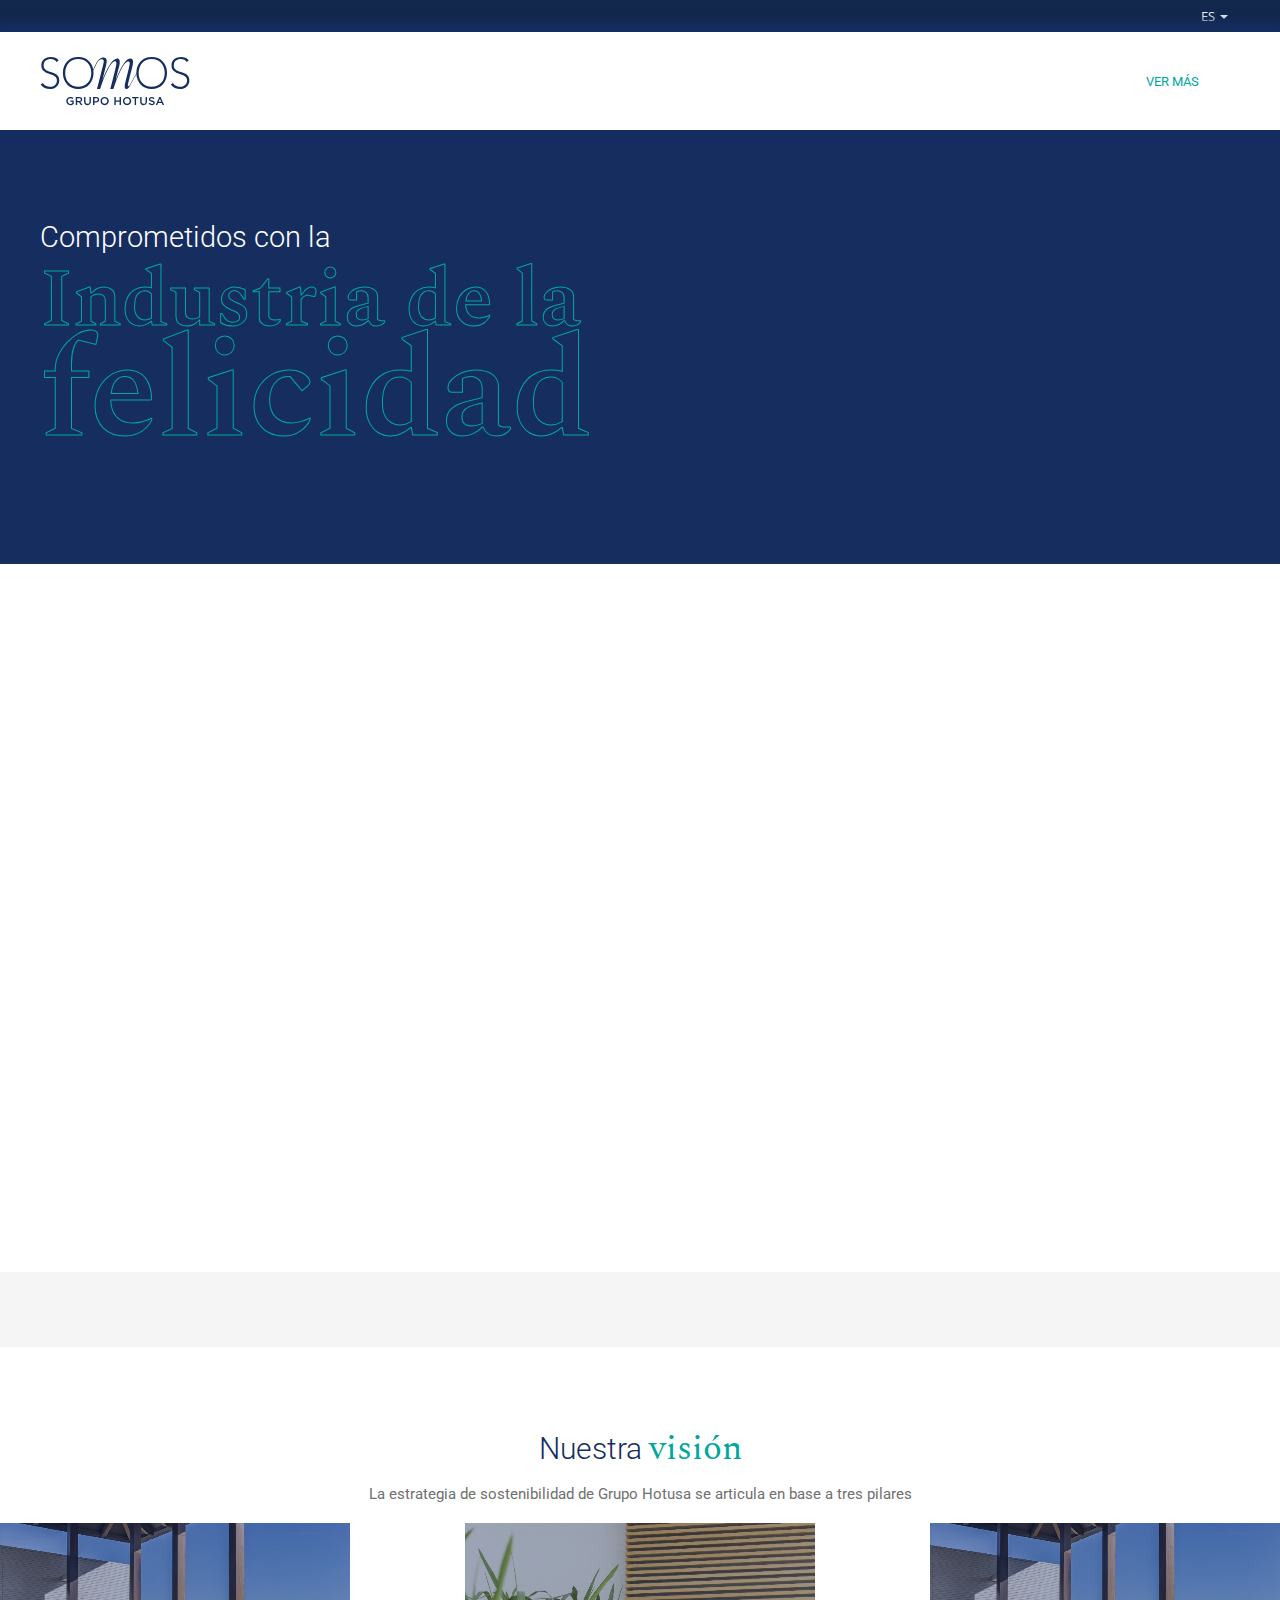
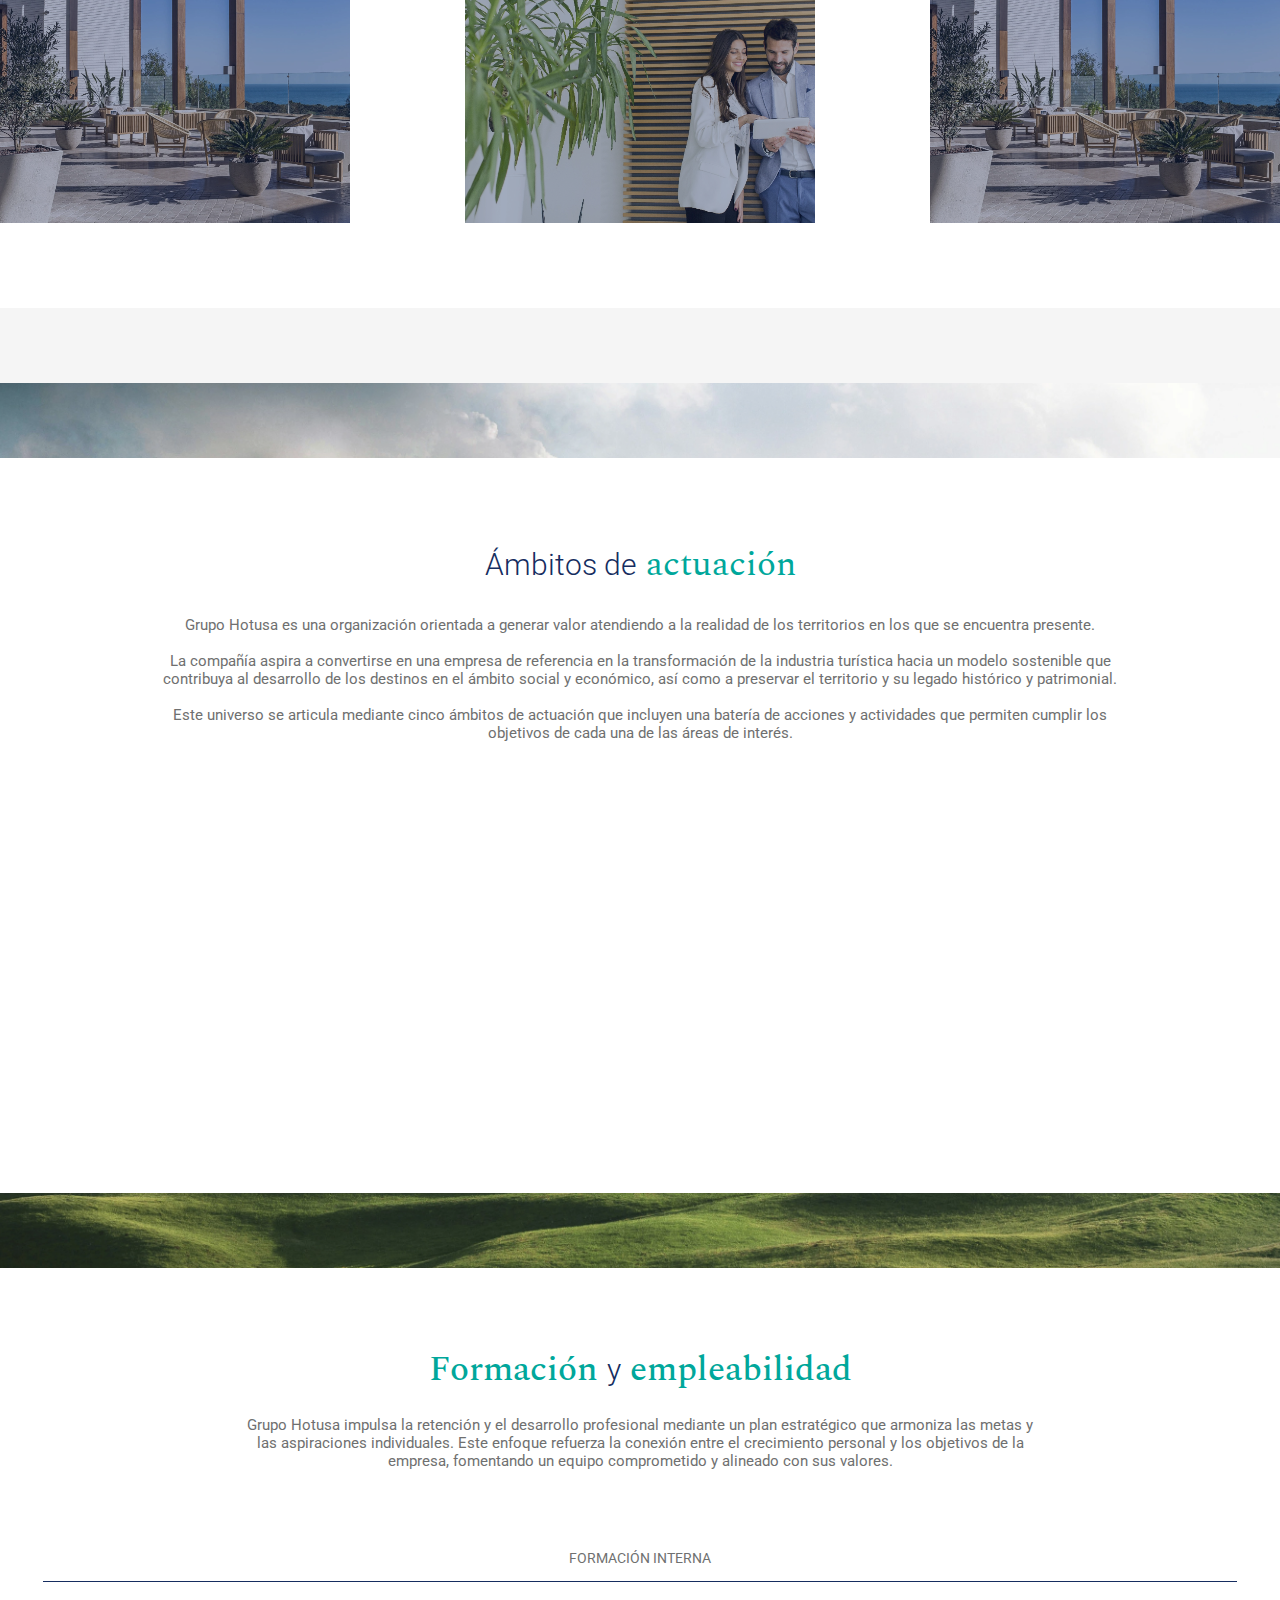
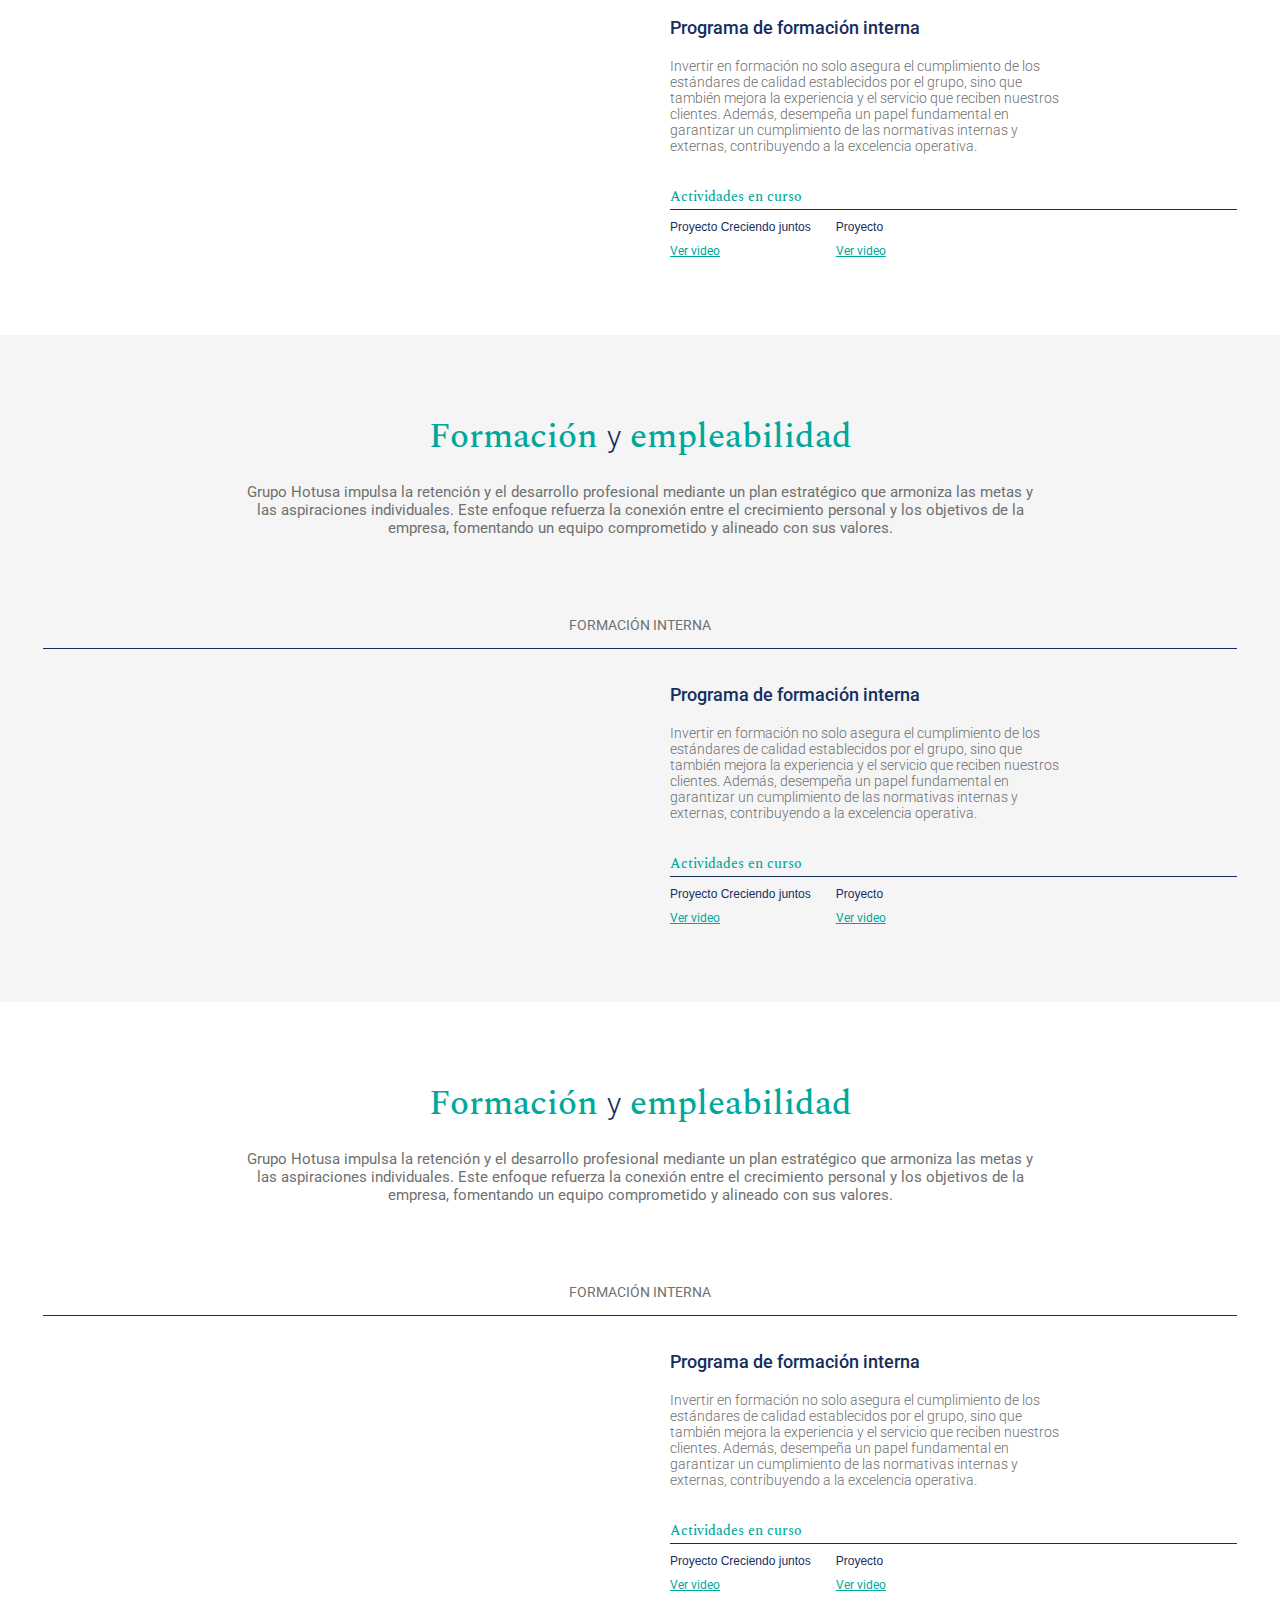
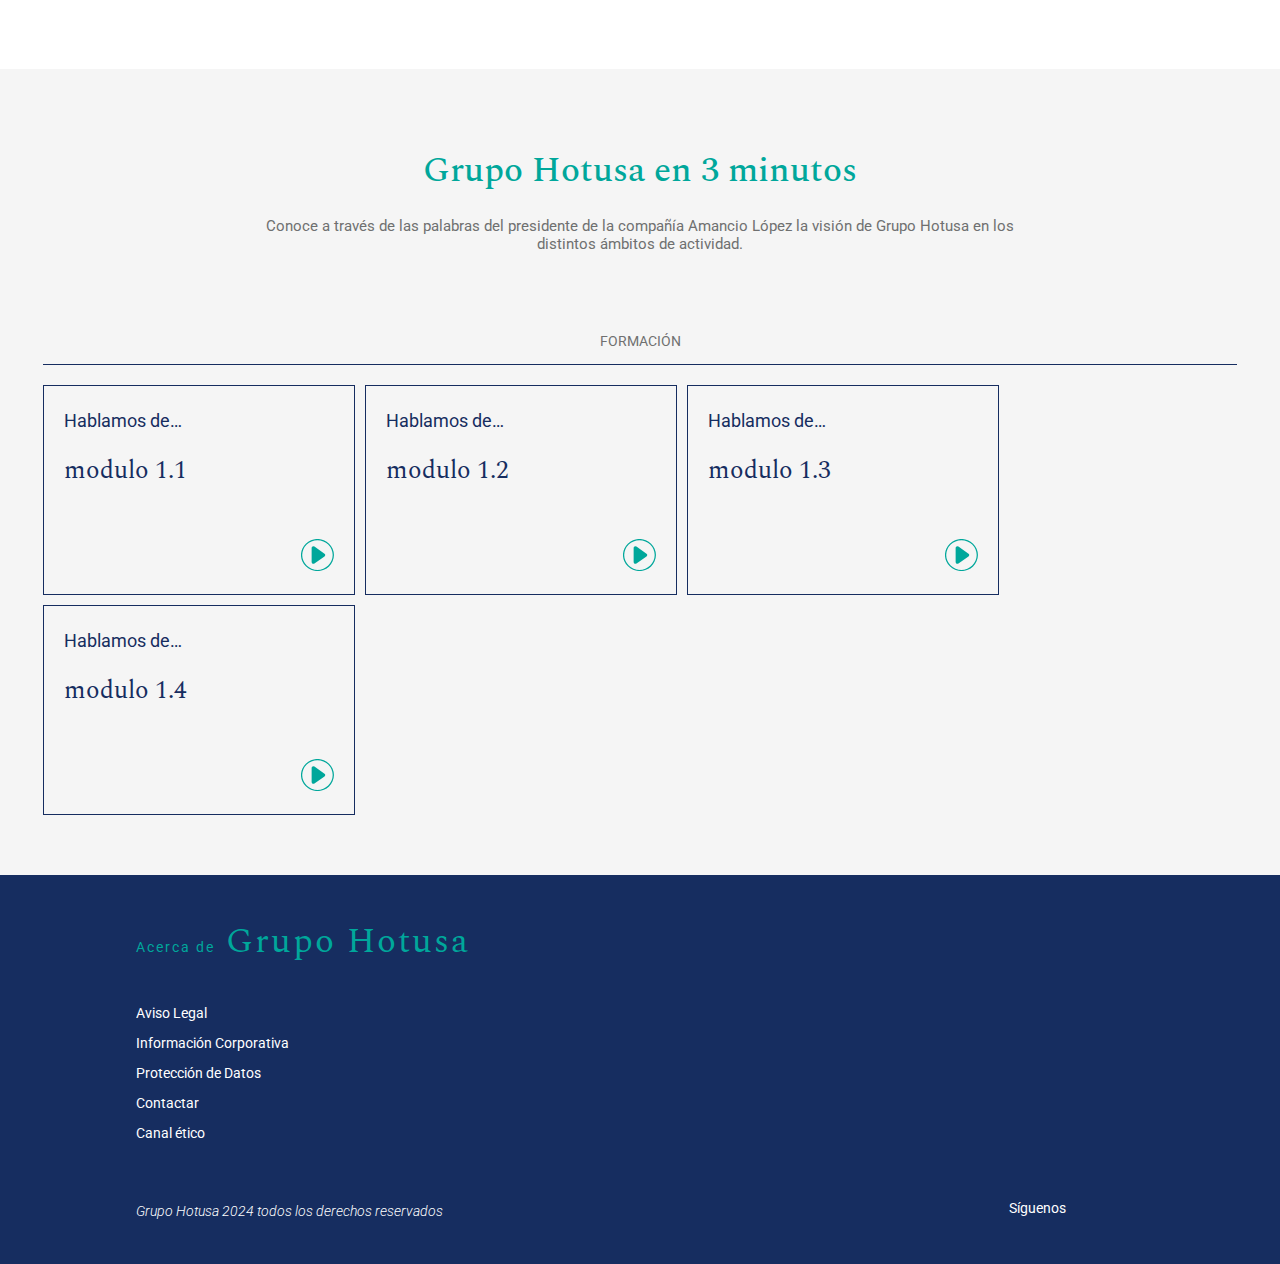
==== index.html @ 3291d301 "gestion enlaces" ====
<!DOCTYPE html>
<html lang="es" class="es">

<head>

  <meta charset="utf-8" />
  <meta name="description" content="Conoce un gran grupo internacional con más de 40 años de experiencia, integrado por un conjunto de compañías de diversos ámbitos del sector turístico. Una organización con más de 5.000 empleados, donde el esfuerzo, el trabajo, el servicio y la creatividad" />
  <meta name="robots" content="index, follow" />
  <meta name="google-site-verification" content="" />
  <meta name="viewport" content="width=device-width, initial-scale=1">
  <meta name="theme-color" content="#133832"/>
  <meta name="msapplication-TileColor" content="#ffffff">
  <meta name="msapplication-TileImage" content="/CLIENTES/www.somosgrupohotusa.com/images/favicons/ms-icon-144x144.png">
  

  <title>Home | Somos Grupo Hotusa</title>

  <meta property="og:url" content="https://www.somosgrupohotusa.com"/>
  <meta property="og:type" content="organization"/>
  <meta property="og:site_name" content="Grupo Hotusa"/>
  <meta property="og:title" content="Home | Somos Grupo Hotusa"/>
  <meta property="og:description" content="Conoce un gran grupo internacional con más de 40 años de experiencia, integrado por un conjunto de compañías de diversos ámbitos del sector turístico. Una organización con más de 5.000 empleados, donde el esfuerzo, el trabajo, el servicio y la creatividad"/>

  <link rel="apple-touch-icon" sizes="180x180" href="/CLIENTES/www.somosgrupohotusa.com/images/favicons/apple-touch-icon.png">
  <link rel="icon" type="image/png" sizes="32x32" href="/CLIENTES/www.somosgrupohotusa.com/images/favicons/favicon-32x32.png">
  <link rel="icon" type="image/png" sizes="16x16" href="/CLIENTES/www.somosgrupohotusa.com/images/favicons/favicon-16x16.png">
  <!-- <link rel="manifest" href="https://www.somosgrupohotusa.com/CLIENTES/www.somosgrupohotusa.com/images/favicons/site.webmanifest"> -->
  <link rel="mask-icon" href="/CLIENTES/www.somosgrupohotusa.com/images/favicons/safari-pinned-tab.svg" color="#5bbad5">
  <meta name="msapplication-TileColor" content="#da532c">
  <meta name="theme-color" content="#ffffff">
  
  <link rel="canonical" href="https://www.somosgrupohotusa.com" />
  <link rel="preconnect" href="https://fonts.googleapis.com">
  <link rel="preconnect" href="https://fonts.gstatic.com" crossorigin>
  <link href="https://fonts.googleapis.com/css2?family=DM+Serif+Display&family=Open+Sans:wght@300;400;500;700&family=Roboto:wght@300;400;500;700&family=Spectral:ital,wght@0,200;0,300;0,400;0,500;0,600;0,700;0,800;1,200;1,300;1,400;1,500;1,600;1,700;1,800&family=Roboto:ital,wght@0,100..900;1,100..900&display=swap" rel="stylesheet">
  <!-- CSS Critical -->
<link rel="stylesheet" href="css/critical.css">
  <!-- fin CSS Critical -->
  

  <link rel="preload" href="css/style.css" as="style" onload="this.onload=null;this.rel='stylesheet'">


  <link rel="preload" href="https://www.somosgrupohotusa.com/fonts/icons.css?_=20220120111300" as="style" onload="this.onload=null;this.rel='stylesheet'">
  <noscript><link rel="stylesheet" href="/fonts/icons.css?_=20220120111300"></noscript>

  <script src='https://www.somosgrupohotusa.com/js/libraries/common/14.9.5.min.js'></script>

  <script type="text/javascript">
    if(!!(navigator.userAgent.match(/Trident/) && !navigator.userAgent.match(/MSIE/))){
      var cssFilesArr = ["/CLIENTES/www.somosgrupohotusa.com/css/style.css", "/fonts/icons.css"];
      function loadcssfile(cssFilesArr){
        for(var x = 0; x < cssFilesArr.length; x++) {
          var fileref=document.createElement("link");
          fileref.setAttribute("rel", "stylesheet");
          fileref.setAttribute("type", "text/css");
          fileref.setAttribute("href", cssFilesArr[x]);
          document.getElementsByTagName("head")[0].appendChild(fileref);
        }
      };
      loadcssfile(cssFilesArr);
    }
  </script>

</head>
<body>
  
  <div style="display: none;">
    <div class="logo"></div>
    <div class="intro">Utilizamos cookies de primera parte y de terceros para finalidades analíticas sobre el uso de la web, personalizar el contenido en base a tus preferencias, y publicidad personalizada en base a un perfil a partir de la recopilación de tus hábitos de navegación. Para más información puedes leer nuestra política de cookies. Puedes aceptar todas las cookies mediante el botón “Aceptar” o puedes configurar o rechazar su uso pulsando en “Configurar”. <a href="/CookiesPolicy/cookies_policy_ES.pdf" target="_blank">Política de cookies</a></div>
    <div class="cookie-config">Configurar</div>
    <div class="cookie-rechazar">Rechazar todo</div>
    <div class="cookie-aceptar">Acepto</div>
    <div class="cookie-title-necesarias">Cookies técnicas esenciales</div>
    <div class="cookie-cont-necesarias">Son necesarias para gestionar la navegación dentro de la web o para mantener al usuario conectado. No se pueden desactivar porque afectaría al funcionamiento de la web.</div>
    <div class="cookie-title-person">Cookies de personalización</div>
    <div class="cookie-cont-person">Necesarias para recordar determinadas preferencias del usuario. </div>
    <div class="cookie-title-anali">Cookies analíticas</div>
    <div class="cookie-cont-anali">Nos ayudan a nosotros y a terceros a recopilar información sobre el uso de la web, a efectos de realizar un análisis estadístico para poder mejorar la estructura y los contenidos.</div>
    <div class="cookie-title-publi">Cookies publicitarias comportamentales</div>
    <div class="cookie-cont-publi">Ayudan a recopilar los hábitos de navegación del usuario para crear un perfil de sus intereses y para mostrarle anuncios adaptados a los mismos.</div>
    <div class="cookie-confirm-all">Aceptar todo</div>
    <div class="cookie-confirm-select">Confirmar selección</div>
   </div>
  <script>
      window.g_cookies_content = {
        logo: document.querySelector('.logo').innerHTML,
        intro: document.querySelector('.intro').innerHTML,
        cookie_config: document.querySelector('.cookie-config').innerHTML,
        cookie_rechazar: document.querySelector('.cookie-rechazar').innerHTML,
        cookie_aceptar: document.querySelector('.cookie-aceptar').innerHTML,
        cookie_title_necesarias: document.querySelector('.cookie-title-necesarias').innerHTML,
        cookie_cont_necesarias: document.querySelector('.cookie-cont-necesarias').innerHTML,
        cookie_title_person: document.querySelector('.cookie-title-person').innerHTML,
        cookie_cont_person: document.querySelector('.cookie-cont-person').innerHTML,
        cookie_title_anali: document.querySelector('.cookie-title-anali').innerHTML,
        cookie_cont_anali: document.querySelector('.cookie-cont-anali').innerHTML,
        cookie_title_publi: document.querySelector('.cookie-title-publi').innerHTML,
        cookie_cont_publi: document.querySelector('.cookie-cont-publi').innerHTML,
        cookie_confirm_all: document.querySelector('.cookie-confirm-all').innerHTML,
        cookie_confirm_select: document.querySelector('.cookie-confirm-select').innerHTML
      };
      function getCookie(name) {
        let cookieArr = document.cookie.split(";");
        for (let i = 0; i < cookieArr.length; i++) {
          let cookie = cookieArr[i].trim();
          if (cookie.startsWith(name + "=")) {
            return true;
          }
        }
        return false;
      }
    
      let usuarioCookie = getCookie("controlCookies");
    
      if (!usuarioCookie) {
        let link = document.createElement('link');
        link.rel = 'stylesheet';
        link.href = 'https://www.grupohotusa.com/ja/globalCookies/style.css';
        document.body.appendChild(link);
        let script = document.createElement('script');
        script.src = 'https://www.grupohotusa.com/ja/globalCookies/controlCookiesVanilla.js';
        document.body.appendChild(script);
      }
    </script>

<header>
  <div class="tpl-topHeader-gh">
    <div class="sta-topHeader-gh_max">
        <!-- TAG IDIOMAS --><label class="sta-idiomas">  <input type="checkbox" class="sta-inputFixed">  <span data-idi="ES" class="sta-idiomas_act">    <span class="sta-idioma_larg">ESPAÑOL</span>    <span class="sta-idioma_corto">ES</span>  </span><ul class="sta-idioma_lista"><li>      <a data-idi="EN" href="https://www.somosgrupohotusa.com/EN/">        <span class="sta-idioma_larg">ENGLISH</span>        <span class="sta-idioma_corto">EN</span>      </a>    </li>  </ul></label><!-- FIN TAG IDIOMAS -->
    </div>
</div>
  <div class="tpl-header-gh">
  <input type="checkbox" id="sta-header-gh_nav" class="sta-inputFixed" aria-label="open nav">
  <div class="sta-header-gh_abs">
    <div class="sta-header-gh_max">

      <div class="sta-header-gh_table">
        <div class="sta-header-gh_cell sta-header-gh_logo">
          <a href="https://www.somosgrupohotusa.com">
            <svg id="Capa_1" data-name="Capa 1" xmlns="http://www.w3.org/2000/svg" viewBox="0 0 461.86 157.4">  <defs>    <style>      .cls-1 {        fill: #162D60;        stroke-width: 0px;      }    </style>  </defs>  <g>    <path class="cls-1" d="M297.76,53.44l-20.62,36.49c-.35.51-.7,1.01-1.05,1.5-.68.95-1.47,1.83-2.39,2.64-.93.82-2.52,1.2-2.99-.37-.22-.75-.28-1.55-.18-2.42.25-2.08.62-4.13,1.11-6.13,3.75-15.23,7.6-30.39,11.53-45.46.54-2.08,1.05-4.19,1.53-6.34,1.16-5.23,1.89-9.78,1.75-14.43-.17-5.47-3.07-9.95-8.99-9.12-7.45,1.05-13.76,7.71-18.1,13.55-4.05,5.45-7.97,11.84-11.75,19.17-5.33,10.32-10.03,21.13-14.1,32.13-.01.03-.04.04-.07.03h0s-.05-.04-.04-.07c2.75-11.28,5.14-20.85,7.18-28.68,1.46-5.62,2.68-10.51,3.67-14.68.91-3.87,1.34-7.91,1.29-12.13-.02-1.38-.2-2.67-.55-3.86-1.29-4.42-4.97-6.17-9.2-5.33-4.63.92-8.88,3.99-12.28,7.51-3.56,3.67-6.94,8.09-10.14,13.26-2.54,4.09-4.74,7.93-6.6,11.51-5.41,10.43-10.19,21.28-14.32,32.55,0,.02-.02.03-.05.02-.02,0-.03-.02-.03-.04,3.38-13.6,6.9-27.67,10.59-42.22.97-3.82,1.69-7.31,2.16-10.45.38-2.54.44-5.06.18-7.56-.25-2.37-1.6-4.83-3.59-6.4-2.56-2.04-7.53-2.16-11.49-.89,0,0,0,0,0,0,0,0-8.44,2.13-14.13,11.61,0,0,0,0,0,0-1.71,2.82-10.97,21.51-12.42,25.29l-.44,3.1c.94-1.73,11.27-22.15,12.02-23.49.98-1.74,2.29-4,3.42-5.57,0,0,4.46-6.68,11.44-6.72,1.72,0-.2,0,0,0,6.21-.31,6.27,4.93,6.24,6.79-.02,1.48-.62,4.28-.92,5.79-.51,2.52-1.14,5.24-1.89,8.16-5.7,22.23-11.71,46.02-18.04,71.38,0,0,0,.01,0,.02,0,.05.04.09.09.09h9.17c.16,0,.27-.08.32-.24,3.99-12.65,8.23-24.64,12.73-35.98,4.14-10.43,8.77-20.28,13.87-29.55,1.6-2.91,3.36-5.74,5.28-8.51,2.38-3.43,4.84-6.16,7.38-8.18,1.98-1.58,4.25-2.93,6.76-2.98,4.64-.1,4.38,6.47,3.83,9.58-1.15,6.39-2.54,12.78-4.15,19.16-4.76,18.76-9.56,37.61-14.41,56.56,0,0,0,.02,0,.03,0,.07.06.13.12.12h9.25c.07,0,.12-.04.15-.11,6.4-19.81,13.34-39.46,22.71-57.98,2.84-5.61,5.75-10.72,8.74-15.34,2.78-4.29,6.33-8.43,10.7-10.8,1.59-.86,3.17-1.25,4.74-1.16,2.45.14,3.35,2.95,3.43,5.14.05,1.55-.07,3.11-.34,4.7-1,5.73-2.39,12.11-4.16,19.15-2.84,11.31-5.8,23.02-8.87,35.11-1.36,5.37-2.68,11.66-1.62,17.17.3,1.55,1.05,2.68,2.26,3.38,5.58,3.24,10.95-4.52,13.22-8.67.34-.62.68-1.26,1.02-1.89,0,0,0,0,.01-.03.25-.46.49-.92.73-1.39.91-1.71,18.24-32.44,19.85-35.16l-.53-2.33Z"></path>    <path class="cls-1" d="M47.16,56.05c-3.47-1.84-7.3-3.34-11.39-4.45-4.16-1.12-8.08-2.45-11.65-3.94-3.64-1.52-6.71-3.63-9.14-6.26-2.5-2.7-3.76-6.59-3.76-11.55,0-3.18.6-5.98,1.8-8.33,1.19-2.35,2.79-4.32,4.75-5.87,1.95-1.54,4.27-2.72,6.89-3.51,2.61-.78,5.38-1.18,8.23-1.18,4.13,0,7.77.82,10.81,2.45,2.82,1.51,5.34,3.75,7.49,6.67l6.18-4.56c-2.95-3.83-6.44-6.62-10.4-8.31-4.22-1.79-8.86-2.7-13.81-2.7-3.84,0-7.56.55-11.06,1.65-3.48,1.09-6.6,2.72-9.26,4.85-2.65,2.12-4.79,4.79-6.34,7.95-1.55,3.15-2.34,6.81-2.34,10.89,0,4.36.66,8.05,1.96,10.98,1.3,2.94,3.07,5.4,5.25,7.34,2.21,1.96,4.72,3.57,7.47,4.79,2.79,1.24,5.73,2.36,8.72,3.34,3.07,1.01,6.03,2.01,8.81,2.97,2.89,1.01,5.52,2.23,7.83,3.65,2.37,1.46,4.29,3.33,5.71,5.58,1.43,2.28,2.16,5.2,2.16,8.67,0,2.99-.58,5.72-1.72,8.11-1.14,2.39-2.71,4.45-4.67,6.13-1.95,1.68-4.27,3-6.88,3.92-2.61.92-5.44,1.39-8.4,1.39-4.75,0-9.05-1.03-12.78-3.06-3.52-1.91-6.46-4.8-8.74-8.6l-6.88,4.71c3.48,4.71,7.65,8.12,12.43,10.16,5.04,2.15,10.64,3.24,16.63,3.24,3.66,0,7.24-.58,10.65-1.71,3.39-1.13,6.41-2.82,8.99-5.04,2.57-2.21,4.65-4.95,6.16-8.16,1.52-3.2,2.28-6.93,2.28-11.1,0-5.73-1.14-10.26-3.4-13.47-2.28-3.25-5.16-5.82-8.58-7.64"></path>    <path class="cls-1" d="M155.03,70.71c-1.87,5.2-4.57,9.78-8.04,13.62-3.47,3.84-7.74,6.9-12.67,9.09-4.93,2.19-10.54,3.3-16.66,3.3-6.12,0-11.73-1.11-16.66-3.3-4.94-2.19-9.2-5.25-12.67-9.09-3.47-3.84-6.18-8.42-8.04-13.62-1.86-5.19-2.81-10.86-2.81-16.86,0-6,.94-11.67,2.81-16.86,1.87-5.2,4.57-9.78,8.04-13.62,3.47-3.84,7.74-6.9,12.67-9.09,4.94-2.19,10.54-3.3,16.66-3.3,6.12,0,11.72,1.11,16.66,3.3,4.94,2.19,9.2,5.25,12.67,9.09,3.47,3.84,6.17,8.42,8.04,13.62,1.86,5.19,2.81,10.86,2.81,16.86s-.94,11.67-2.81,16.86M151.74,18.49c-4.1-4.35-9.12-7.8-14.9-10.26-5.79-2.46-12.24-3.71-19.19-3.71-6.95,0-13.41,1.25-19.19,3.71-5.78,2.46-10.79,5.91-14.9,10.26-4.11,4.35-7.36,9.59-9.68,15.57-2.31,5.99-3.49,12.64-3.49,19.78,0,7.14,1.17,13.82,3.49,19.85,2.31,6.03,5.57,11.29,9.68,15.63,4.1,4.35,9.12,7.78,14.89,10.19,5.79,2.42,12.25,3.65,19.2,3.65,6.95,0,13.41-1.23,19.2-3.65,5.78-2.42,10.79-5.85,14.89-10.19,4.11-4.35,7.36-9.61,9.68-15.63,2.32-6.03,3.49-12.71,3.49-19.85,0-7.14-1.17-13.8-3.49-19.78-2.31-5.98-5.57-11.22-9.68-15.57"></path>    <path class="cls-1" d="M381.24,70.71c-1.87,5.2-4.57,9.78-8.04,13.62-3.47,3.84-7.74,6.9-12.67,9.09-4.93,2.19-10.54,3.3-16.66,3.3s-11.73-1.11-16.66-3.3c-4.94-2.19-9.2-5.25-12.67-9.09-3.47-3.84-6.18-8.42-8.04-13.62-1.86-5.19-2.81-10.86-2.81-16.86s.94-11.67,2.81-16.86c1.87-5.2,4.57-9.78,8.04-13.62,3.47-3.84,7.74-6.9,12.68-9.09,4.94-2.19,10.54-3.3,16.66-3.3,6.12,0,11.73,1.11,16.66,3.3,4.94,2.19,9.2,5.25,12.67,9.09,3.47,3.84,6.18,8.42,8.04,13.62,1.86,5.19,2.81,10.86,2.81,16.86,0,6-.94,11.67-2.81,16.86M377.95,18.49c-4.1-4.35-9.12-7.8-14.9-10.26-5.78-2.46-12.24-3.71-19.19-3.71-6.95,0-13.4,1.25-19.19,3.71-5.78,2.46-10.79,5.91-14.9,10.26-4.11,4.35-7.36,9.59-9.68,15.57-2.32,5.99-3.49,12.64-3.49,19.78,0,7.14,1.17,13.82,3.49,19.85,2.31,6.03,5.57,11.29,9.68,15.63,4.1,4.35,9.12,7.78,14.89,10.19,5.79,2.42,12.25,3.65,19.2,3.65s13.41-1.23,19.2-3.65c5.78-2.42,10.79-5.85,14.89-10.19,4.11-4.35,7.36-9.61,9.68-15.63,2.32-6.03,3.49-12.71,3.49-19.85,0-7.14-1.17-13.8-3.49-19.78-2.31-5.98-5.57-11.22-9.68-15.57"></path>    <path class="cls-1" d="M456.47,63.69c-2.28-3.25-5.16-5.82-8.58-7.64-3.47-1.84-7.3-3.34-11.39-4.45-4.16-1.12-8.08-2.45-11.65-3.94-3.63-1.52-6.71-3.63-9.14-6.26-2.5-2.7-3.76-6.59-3.76-11.55,0-3.18.61-5.98,1.8-8.33,1.19-2.34,2.78-4.32,4.75-5.87,1.95-1.54,4.27-2.72,6.89-3.5,2.61-.78,5.38-1.18,8.23-1.18,4.13,0,7.77.83,10.81,2.45,2.82,1.51,5.34,3.75,7.49,6.67l6.18-4.56c-2.95-3.83-6.44-6.62-10.4-8.31-4.22-1.79-8.86-2.7-13.81-2.7-3.84,0-7.56.56-11.06,1.65-3.48,1.09-6.6,2.72-9.26,4.85-2.65,2.12-4.79,4.79-6.34,7.95-1.55,3.15-2.34,6.81-2.34,10.89,0,4.36.66,8.05,1.96,10.98,1.3,2.94,3.07,5.4,5.24,7.34,2.21,1.96,4.72,3.57,7.47,4.79,2.79,1.24,5.73,2.36,8.72,3.34,3.07,1.01,6.03,2.01,8.81,2.97,2.89,1.01,5.52,2.23,7.83,3.64,2.37,1.45,4.29,3.33,5.71,5.58,1.43,2.28,2.16,5.2,2.16,8.66,0,2.99-.58,5.72-1.72,8.11-1.14,2.39-2.71,4.45-4.67,6.13-1.95,1.68-4.27,3-6.88,3.92-2.61.92-5.43,1.39-8.4,1.39-4.75,0-9.05-1.03-12.78-3.06-3.52-1.91-6.46-4.8-8.74-8.6l-6.88,4.71c3.48,4.71,7.65,8.13,12.43,10.16,5.04,2.15,10.64,3.24,16.63,3.24,3.66,0,7.24-.58,10.65-1.71,3.39-1.13,6.41-2.82,8.99-5.04,2.57-2.21,4.64-4.95,6.16-8.15,1.51-3.2,2.28-6.93,2.28-11.1,0-5.73-1.14-10.26-3.39-13.47"></path>  </g>  <g>    <path class="cls-1" d="M80.85,140.52v-.07c0-6.86,5.25-12.67,12.64-12.67,4.27,0,6.9,1.19,9.42,3.33l-2.73,3.26c-1.89-1.61-3.75-2.62-6.86-2.62-4.52,0-7.95,3.96-7.95,8.65v.07c0,5.04,3.33,8.75,8.33,8.75,2.31,0,4.41-.74,5.92-1.86v-4.59h-6.27v-3.75h10.43v10.29c-2.42,2.07-5.88,3.82-10.22,3.82-7.67,0-12.71-5.46-12.71-12.6Z"></path>    <path class="cls-1" d="M110.08,128.2h10.92c3.08,0,5.5.91,7.07,2.45,1.3,1.33,2.03,3.15,2.03,5.29v.07c0,4.03-2.42,6.44-5.81,7.42l6.62,9.28h-5.11l-6.02-8.54h-5.39v8.54h-4.31v-24.5ZM120.68,140.35c3.08,0,5.04-1.61,5.04-4.1v-.07c0-2.63-1.89-4.06-5.08-4.06h-6.27v8.23h6.3Z"></path>    <path class="cls-1" d="M135.7,142.31v-14.11h4.31v13.93c0,4.55,2.35,6.97,6.2,6.97s6.16-2.28,6.16-6.79v-14.11h4.31v13.9c0,7.32-4.13,10.99-10.54,10.99s-10.43-3.67-10.43-10.78Z"></path>    <path class="cls-1" d="M163.28,128.2h9.66c5.74,0,9.31,3.26,9.31,8.19v.07c0,5.5-4.41,8.37-9.8,8.37h-4.87v7.88h-4.31v-24.5ZM172.59,140.94c3.26,0,5.29-1.82,5.29-4.38v-.07c0-2.87-2.07-4.38-5.29-4.38h-5.01v8.82h5.01Z"></path>    <path class="cls-1" d="M186.27,140.52v-.07c0-6.9,5.32-12.67,12.85-12.67s12.78,5.71,12.78,12.6v.07c0,6.9-5.32,12.67-12.85,12.67s-12.78-5.71-12.78-12.6ZM207.38,140.52v-.07c0-4.76-3.47-8.72-8.33-8.72s-8.26,3.88-8.26,8.65v.07c0,4.76,3.47,8.68,8.33,8.68s8.26-3.85,8.26-8.61Z"></path>    <path class="cls-1" d="M229.01,128.2h4.31v10.19h11.69v-10.19h4.3v24.5h-4.3v-10.33h-11.69v10.33h-4.31v-24.5Z"></path>    <path class="cls-1" d="M255.22,140.52v-.07c0-6.9,5.32-12.67,12.85-12.67s12.78,5.71,12.78,12.6v.07c0,6.9-5.32,12.67-12.85,12.67s-12.78-5.71-12.78-12.6ZM276.33,140.52v-.07c0-4.76-3.47-8.72-8.33-8.72s-8.26,3.88-8.26,8.65v.07c0,4.76,3.46,8.68,8.33,8.68s8.26-3.85,8.26-8.61Z"></path>    <path class="cls-1" d="M291.45,132.19h-7.77v-3.99h19.88v3.99h-7.77v20.51h-4.34v-20.51Z"></path>    <path class="cls-1" d="M308.42,142.31v-14.11h4.3v13.93c0,4.55,2.35,6.97,6.2,6.97s6.16-2.28,6.16-6.79v-14.11h4.31v13.9c0,7.32-4.13,10.99-10.54,10.99s-10.43-3.67-10.43-10.78Z"></path>    <path class="cls-1" d="M334.35,149.13l2.59-3.08c2.34,2.03,4.73,3.18,7.74,3.18,2.66,0,4.34-1.26,4.34-3.08v-.07c0-1.75-.98-2.7-5.53-3.75-5.22-1.26-8.16-2.8-8.16-7.32v-.07c0-4.2,3.5-7.11,8.37-7.11,3.57,0,6.41,1.08,8.89,3.08l-2.31,3.26c-2.21-1.65-4.41-2.52-6.65-2.52-2.52,0-3.99,1.29-3.99,2.91v.07c0,1.89,1.12,2.73,5.85,3.85,5.18,1.26,7.84,3.12,7.84,7.18v.07c0,4.59-3.61,7.32-8.75,7.32-3.75,0-7.28-1.29-10.22-3.92Z"></path>    <path class="cls-1" d="M367.26,128.03h3.99l10.78,24.68h-4.55l-2.49-5.92h-11.59l-2.52,5.92h-4.41l10.78-24.68ZM373.42,142.97l-4.24-9.8-4.2,9.8h8.44Z"></path>  </g></svg>
          </a>
        </div>
        <div class="sta-header-gh_nav sta-header-gh_cell">
          <ul class="sta-header-gh_contNav"></ul>
        </div>

        <div class="sta-header-gh_cell sta-header-gh_ver">
          <label for="sta-header-gh_nav" class="sta-header-gh_hambur">
            <span class="sta-header-gh_hamburText">Ver más</span>
            <span class="sta-header-gh_hamburIcon">
              <span></span>
            </span>
          </label>
        </div>
        <div class="sta-header-gh_cell sta-header-gh_lang">
          <!-- TAG IDIOMAS --><label class="sta-idiomas">  <input type="checkbox" class="sta-inputFixed">  <span data-idi="ES" class="sta-idiomas_act">    <span class="sta-idioma_larg">ESPAÑOL</span>    <span class="sta-idioma_corto">ES</span>  </span><ul class="sta-idioma_lista"><li>      <a data-idi="EN" href="https://www.somosgrupohotusa.com/EN/">        <span class="sta-idioma_larg">ENGLISH</span>        <span class="sta-idioma_corto">EN</span>      </a>    </li>  </ul></label><!-- FIN TAG IDIOMAS -->
        </div>
      </div>

    </div>
    <div class="sta-header-gh_fixed">
      <label for="sta-header-gh_nav" class="sta-header-gh_fondo"></label>
      <div class="sta-header-gh_lateral">
        <div class="sta-header-gh_table">
          <div class="sta-header-fhe_cell sta-header-fhe_logo">
            <a href="https://www.somosgrupohotusa.com">
              <svg id="Capa_1" data-name="Capa 1" xmlns="http://www.w3.org/2000/svg" viewBox="0 0 461.86 157.4">  <defs>    <style>      .cls-1 {        fill: #162D60;        stroke-width: 0px;      }    </style>  </defs>  <g>    <path class="cls-1" d="M297.76,53.44l-20.62,36.49c-.35.51-.7,1.01-1.05,1.5-.68.95-1.47,1.83-2.39,2.64-.93.82-2.52,1.2-2.99-.37-.22-.75-.28-1.55-.18-2.42.25-2.08.62-4.13,1.11-6.13,3.75-15.23,7.6-30.39,11.53-45.46.54-2.08,1.05-4.19,1.53-6.34,1.16-5.23,1.89-9.78,1.75-14.43-.17-5.47-3.07-9.95-8.99-9.12-7.45,1.05-13.76,7.71-18.1,13.55-4.05,5.45-7.97,11.84-11.75,19.17-5.33,10.32-10.03,21.13-14.1,32.13-.01.03-.04.04-.07.03h0s-.05-.04-.04-.07c2.75-11.28,5.14-20.85,7.18-28.68,1.46-5.62,2.68-10.51,3.67-14.68.91-3.87,1.34-7.91,1.29-12.13-.02-1.38-.2-2.67-.55-3.86-1.29-4.42-4.97-6.17-9.2-5.33-4.63.92-8.88,3.99-12.28,7.51-3.56,3.67-6.94,8.09-10.14,13.26-2.54,4.09-4.74,7.93-6.6,11.51-5.41,10.43-10.19,21.28-14.32,32.55,0,.02-.02.03-.05.02-.02,0-.03-.02-.03-.04,3.38-13.6,6.9-27.67,10.59-42.22.97-3.82,1.69-7.31,2.16-10.45.38-2.54.44-5.06.18-7.56-.25-2.37-1.6-4.83-3.59-6.4-2.56-2.04-7.53-2.16-11.49-.89,0,0,0,0,0,0,0,0-8.44,2.13-14.13,11.61,0,0,0,0,0,0-1.71,2.82-10.97,21.51-12.42,25.29l-.44,3.1c.94-1.73,11.27-22.15,12.02-23.49.98-1.74,2.29-4,3.42-5.57,0,0,4.46-6.68,11.44-6.72,1.72,0-.2,0,0,0,6.21-.31,6.27,4.93,6.24,6.79-.02,1.48-.62,4.28-.92,5.79-.51,2.52-1.14,5.24-1.89,8.16-5.7,22.23-11.71,46.02-18.04,71.38,0,0,0,.01,0,.02,0,.05.04.09.09.09h9.17c.16,0,.27-.08.32-.24,3.99-12.65,8.23-24.64,12.73-35.98,4.14-10.43,8.77-20.28,13.87-29.55,1.6-2.91,3.36-5.74,5.28-8.51,2.38-3.43,4.84-6.16,7.38-8.18,1.98-1.58,4.25-2.93,6.76-2.98,4.64-.1,4.38,6.47,3.83,9.58-1.15,6.39-2.54,12.78-4.15,19.16-4.76,18.76-9.56,37.61-14.41,56.56,0,0,0,.02,0,.03,0,.07.06.13.12.12h9.25c.07,0,.12-.04.15-.11,6.4-19.81,13.34-39.46,22.71-57.98,2.84-5.61,5.75-10.72,8.74-15.34,2.78-4.29,6.33-8.43,10.7-10.8,1.59-.86,3.17-1.25,4.74-1.16,2.45.14,3.35,2.95,3.43,5.14.05,1.55-.07,3.11-.34,4.7-1,5.73-2.39,12.11-4.16,19.15-2.84,11.31-5.8,23.02-8.87,35.11-1.36,5.37-2.68,11.66-1.62,17.17.3,1.55,1.05,2.68,2.26,3.38,5.58,3.24,10.95-4.52,13.22-8.67.34-.62.68-1.26,1.02-1.89,0,0,0,0,.01-.03.25-.46.49-.92.73-1.39.91-1.71,18.24-32.44,19.85-35.16l-.53-2.33Z"></path>    <path class="cls-1" d="M47.16,56.05c-3.47-1.84-7.3-3.34-11.39-4.45-4.16-1.12-8.08-2.45-11.65-3.94-3.64-1.52-6.71-3.63-9.14-6.26-2.5-2.7-3.76-6.59-3.76-11.55,0-3.18.6-5.98,1.8-8.33,1.19-2.35,2.79-4.32,4.75-5.87,1.95-1.54,4.27-2.72,6.89-3.51,2.61-.78,5.38-1.18,8.23-1.18,4.13,0,7.77.82,10.81,2.45,2.82,1.51,5.34,3.75,7.49,6.67l6.18-4.56c-2.95-3.83-6.44-6.62-10.4-8.31-4.22-1.79-8.86-2.7-13.81-2.7-3.84,0-7.56.55-11.06,1.65-3.48,1.09-6.6,2.72-9.26,4.85-2.65,2.12-4.79,4.79-6.34,7.95-1.55,3.15-2.34,6.81-2.34,10.89,0,4.36.66,8.05,1.96,10.98,1.3,2.94,3.07,5.4,5.25,7.34,2.21,1.96,4.72,3.57,7.47,4.79,2.79,1.24,5.73,2.36,8.72,3.34,3.07,1.01,6.03,2.01,8.81,2.97,2.89,1.01,5.52,2.23,7.83,3.65,2.37,1.46,4.29,3.33,5.71,5.58,1.43,2.28,2.16,5.2,2.16,8.67,0,2.99-.58,5.72-1.72,8.11-1.14,2.39-2.71,4.45-4.67,6.13-1.95,1.68-4.27,3-6.88,3.92-2.61.92-5.44,1.39-8.4,1.39-4.75,0-9.05-1.03-12.78-3.06-3.52-1.91-6.46-4.8-8.74-8.6l-6.88,4.71c3.48,4.71,7.65,8.12,12.43,10.16,5.04,2.15,10.64,3.24,16.63,3.24,3.66,0,7.24-.58,10.65-1.71,3.39-1.13,6.41-2.82,8.99-5.04,2.57-2.21,4.65-4.95,6.16-8.16,1.52-3.2,2.28-6.93,2.28-11.1,0-5.73-1.14-10.26-3.4-13.47-2.28-3.25-5.16-5.82-8.58-7.64"></path>    <path class="cls-1" d="M155.03,70.71c-1.87,5.2-4.57,9.78-8.04,13.62-3.47,3.84-7.74,6.9-12.67,9.09-4.93,2.19-10.54,3.3-16.66,3.3-6.12,0-11.73-1.11-16.66-3.3-4.94-2.19-9.2-5.25-12.67-9.09-3.47-3.84-6.18-8.42-8.04-13.62-1.86-5.19-2.81-10.86-2.81-16.86,0-6,.94-11.67,2.81-16.86,1.87-5.2,4.57-9.78,8.04-13.62,3.47-3.84,7.74-6.9,12.67-9.09,4.94-2.19,10.54-3.3,16.66-3.3,6.12,0,11.72,1.11,16.66,3.3,4.94,2.19,9.2,5.25,12.67,9.09,3.47,3.84,6.17,8.42,8.04,13.62,1.86,5.19,2.81,10.86,2.81,16.86s-.94,11.67-2.81,16.86M151.74,18.49c-4.1-4.35-9.12-7.8-14.9-10.26-5.79-2.46-12.24-3.71-19.19-3.71-6.95,0-13.41,1.25-19.19,3.71-5.78,2.46-10.79,5.91-14.9,10.26-4.11,4.35-7.36,9.59-9.68,15.57-2.31,5.99-3.49,12.64-3.49,19.78,0,7.14,1.17,13.82,3.49,19.85,2.31,6.03,5.57,11.29,9.68,15.63,4.1,4.35,9.12,7.78,14.89,10.19,5.79,2.42,12.25,3.65,19.2,3.65,6.95,0,13.41-1.23,19.2-3.65,5.78-2.42,10.79-5.85,14.89-10.19,4.11-4.35,7.36-9.61,9.68-15.63,2.32-6.03,3.49-12.71,3.49-19.85,0-7.14-1.17-13.8-3.49-19.78-2.31-5.98-5.57-11.22-9.68-15.57"></path>    <path class="cls-1" d="M381.24,70.71c-1.87,5.2-4.57,9.78-8.04,13.62-3.47,3.84-7.74,6.9-12.67,9.09-4.93,2.19-10.54,3.3-16.66,3.3s-11.73-1.11-16.66-3.3c-4.94-2.19-9.2-5.25-12.67-9.09-3.47-3.84-6.18-8.42-8.04-13.62-1.86-5.19-2.81-10.86-2.81-16.86s.94-11.67,2.81-16.86c1.87-5.2,4.57-9.78,8.04-13.62,3.47-3.84,7.74-6.9,12.68-9.09,4.94-2.19,10.54-3.3,16.66-3.3,6.12,0,11.73,1.11,16.66,3.3,4.94,2.19,9.2,5.25,12.67,9.09,3.47,3.84,6.18,8.42,8.04,13.62,1.86,5.19,2.81,10.86,2.81,16.86,0,6-.94,11.67-2.81,16.86M377.95,18.49c-4.1-4.35-9.12-7.8-14.9-10.26-5.78-2.46-12.24-3.71-19.19-3.71-6.95,0-13.4,1.25-19.19,3.71-5.78,2.46-10.79,5.91-14.9,10.26-4.11,4.35-7.36,9.59-9.68,15.57-2.32,5.99-3.49,12.64-3.49,19.78,0,7.14,1.17,13.82,3.49,19.85,2.31,6.03,5.57,11.29,9.68,15.63,4.1,4.35,9.12,7.78,14.89,10.19,5.79,2.42,12.25,3.65,19.2,3.65s13.41-1.23,19.2-3.65c5.78-2.42,10.79-5.85,14.89-10.19,4.11-4.35,7.36-9.61,9.68-15.63,2.32-6.03,3.49-12.71,3.49-19.85,0-7.14-1.17-13.8-3.49-19.78-2.31-5.98-5.57-11.22-9.68-15.57"></path>    <path class="cls-1" d="M456.47,63.69c-2.28-3.25-5.16-5.82-8.58-7.64-3.47-1.84-7.3-3.34-11.39-4.45-4.16-1.12-8.08-2.45-11.65-3.94-3.63-1.52-6.71-3.63-9.14-6.26-2.5-2.7-3.76-6.59-3.76-11.55,0-3.18.61-5.98,1.8-8.33,1.19-2.34,2.78-4.32,4.75-5.87,1.95-1.54,4.27-2.72,6.89-3.5,2.61-.78,5.38-1.18,8.23-1.18,4.13,0,7.77.83,10.81,2.45,2.82,1.51,5.34,3.75,7.49,6.67l6.18-4.56c-2.95-3.83-6.44-6.62-10.4-8.31-4.22-1.79-8.86-2.7-13.81-2.7-3.84,0-7.56.56-11.06,1.65-3.48,1.09-6.6,2.72-9.26,4.85-2.65,2.12-4.79,4.79-6.34,7.95-1.55,3.15-2.34,6.81-2.34,10.89,0,4.36.66,8.05,1.96,10.98,1.3,2.94,3.07,5.4,5.24,7.34,2.21,1.96,4.72,3.57,7.47,4.79,2.79,1.24,5.73,2.36,8.72,3.34,3.07,1.01,6.03,2.01,8.81,2.97,2.89,1.01,5.52,2.23,7.83,3.64,2.37,1.45,4.29,3.33,5.71,5.58,1.43,2.28,2.16,5.2,2.16,8.66,0,2.99-.58,5.72-1.72,8.11-1.14,2.39-2.71,4.45-4.67,6.13-1.95,1.68-4.27,3-6.88,3.92-2.61.92-5.43,1.39-8.4,1.39-4.75,0-9.05-1.03-12.78-3.06-3.52-1.91-6.46-4.8-8.74-8.6l-6.88,4.71c3.48,4.71,7.65,8.13,12.43,10.16,5.04,2.15,10.64,3.24,16.63,3.24,3.66,0,7.24-.58,10.65-1.71,3.39-1.13,6.41-2.82,8.99-5.04,2.57-2.21,4.64-4.95,6.16-8.15,1.51-3.2,2.28-6.93,2.28-11.1,0-5.73-1.14-10.26-3.39-13.47"></path>  </g>  <g>    <path class="cls-1" d="M80.85,140.52v-.07c0-6.86,5.25-12.67,12.64-12.67,4.27,0,6.9,1.19,9.42,3.33l-2.73,3.26c-1.89-1.61-3.75-2.62-6.86-2.62-4.52,0-7.95,3.96-7.95,8.65v.07c0,5.04,3.33,8.75,8.33,8.75,2.31,0,4.41-.74,5.92-1.86v-4.59h-6.27v-3.75h10.43v10.29c-2.42,2.07-5.88,3.82-10.22,3.82-7.67,0-12.71-5.46-12.71-12.6Z"></path>    <path class="cls-1" d="M110.08,128.2h10.92c3.08,0,5.5.91,7.07,2.45,1.3,1.33,2.03,3.15,2.03,5.29v.07c0,4.03-2.42,6.44-5.81,7.42l6.62,9.28h-5.11l-6.02-8.54h-5.39v8.54h-4.31v-24.5ZM120.68,140.35c3.08,0,5.04-1.61,5.04-4.1v-.07c0-2.63-1.89-4.06-5.08-4.06h-6.27v8.23h6.3Z"></path>    <path class="cls-1" d="M135.7,142.31v-14.11h4.31v13.93c0,4.55,2.35,6.97,6.2,6.97s6.16-2.28,6.16-6.79v-14.11h4.31v13.9c0,7.32-4.13,10.99-10.54,10.99s-10.43-3.67-10.43-10.78Z"></path>    <path class="cls-1" d="M163.28,128.2h9.66c5.74,0,9.31,3.26,9.31,8.19v.07c0,5.5-4.41,8.37-9.8,8.37h-4.87v7.88h-4.31v-24.5ZM172.59,140.94c3.26,0,5.29-1.82,5.29-4.38v-.07c0-2.87-2.07-4.38-5.29-4.38h-5.01v8.82h5.01Z"></path>    <path class="cls-1" d="M186.27,140.52v-.07c0-6.9,5.32-12.67,12.85-12.67s12.78,5.71,12.78,12.6v.07c0,6.9-5.32,12.67-12.85,12.67s-12.78-5.71-12.78-12.6ZM207.38,140.52v-.07c0-4.76-3.47-8.72-8.33-8.72s-8.26,3.88-8.26,8.65v.07c0,4.76,3.47,8.68,8.33,8.68s8.26-3.85,8.26-8.61Z"></path>    <path class="cls-1" d="M229.01,128.2h4.31v10.19h11.69v-10.19h4.3v24.5h-4.3v-10.33h-11.69v10.33h-4.31v-24.5Z"></path>    <path class="cls-1" d="M255.22,140.52v-.07c0-6.9,5.32-12.67,12.85-12.67s12.78,5.71,12.78,12.6v.07c0,6.9-5.32,12.67-12.85,12.67s-12.78-5.71-12.78-12.6ZM276.33,140.52v-.07c0-4.76-3.47-8.72-8.33-8.72s-8.26,3.88-8.26,8.65v.07c0,4.76,3.46,8.68,8.33,8.68s8.26-3.85,8.26-8.61Z"></path>    <path class="cls-1" d="M291.45,132.19h-7.77v-3.99h19.88v3.99h-7.77v20.51h-4.34v-20.51Z"></path>    <path class="cls-1" d="M308.42,142.31v-14.11h4.3v13.93c0,4.55,2.35,6.97,6.2,6.97s6.16-2.28,6.16-6.79v-14.11h4.31v13.9c0,7.32-4.13,10.99-10.54,10.99s-10.43-3.67-10.43-10.78Z"></path>    <path class="cls-1" d="M334.35,149.13l2.59-3.08c2.34,2.03,4.73,3.18,7.74,3.18,2.66,0,4.34-1.26,4.34-3.08v-.07c0-1.75-.98-2.7-5.53-3.75-5.22-1.26-8.16-2.8-8.16-7.32v-.07c0-4.2,3.5-7.11,8.37-7.11,3.57,0,6.41,1.08,8.89,3.08l-2.31,3.26c-2.21-1.65-4.41-2.52-6.65-2.52-2.52,0-3.99,1.29-3.99,2.91v.07c0,1.89,1.12,2.73,5.85,3.85,5.18,1.26,7.84,3.12,7.84,7.18v.07c0,4.59-3.61,7.32-8.75,7.32-3.75,0-7.28-1.29-10.22-3.92Z"></path>    <path class="cls-1" d="M367.26,128.03h3.99l10.78,24.68h-4.55l-2.49-5.92h-11.59l-2.52,5.92h-4.41l10.78-24.68ZM373.42,142.97l-4.24-9.8-4.2,9.8h8.44Z"></path>  </g></svg>
            </a>
          </div>
          <div class="sta-header-gh_cell sta-header-gh_ver">
            <label for="sta-header-gh_nav" class="sta-header-gh_hambur">
              <span class="sta-header-gh_hamburIcon">
                <span></span>
              </span>
            </label>
          </div>
        </div>
        <div class="sta-header-gh_table2">

          <div class="sta-header-gh_cell2">
            <ul class="sta-header-gh_lateralNav">
<!-- BEGIN menu_row -->
              <!-- <li class="sta-header-gh_liNav ">
                <input type="checkbox" class="sta-inputFixed" id="sta-header-gh_id_">
                <a class="sta-header-gh_nombreSeccion" href="https://var3la.github.io/somosgrupohotusa/">
                  <span><span class="title-sgh2-header">Home</span>
                </a>
                <label for="sta-header-gh_id_" class="sta-header-gh_labelSeccion"></label>
                <ul class="sta-header-gh_liSubNav"></ul>
              </li> -->

              <li class="sta-header-gh_liNav ">
                <input type="checkbox" class="sta-inputFixed" id="sta-header-gh_id_114742">
                <a class="sta-header-gh_nombreSeccion" href="https://var3la.github.io/somosgrupohotusa/?scroll=114742">
                  <span><span class="title-sgh2-header">Nuestro</span> compromiso</span>
                </a>
                <label for="sta-header-gh_id_114742" class="sta-header-gh_labelSeccion"></label>
                <ul class="sta-header-gh_liSubNav"></ul>
              </li>

              <li class="sta-header-gh_liNav ">
                <input type="checkbox" class="sta-inputFixed" id="sta-header-gh_id_114745">
                <a class="sta-header-gh_nombreSeccion" href="https://var3la.github.io/somosgrupohotusa/?scroll=114745">
                  <span><span class="title-sgh2-header">Carta del </span>presidente</span>
                </a>
                <label for="sta-header-gh_id_114745" class="sta-header-gh_labelSeccion"></label>
                <ul class="sta-header-gh_liSubNav"></ul>
              </li>

              <li class="sta-header-gh_liNav ">
                <input type="checkbox" class="sta-inputFixed" id="sta-header-gh_id_11474534">
                <a class="sta-header-gh_nombreSeccion" href="https://var3la.github.io/somosgrupohotusa/?scroll=11474534">
                  <span><span class="title-sgh2-header">Nuestra </span>misión</span>
                </a>
                <label for="sta-header-gh_id_11474534" class="sta-header-gh_labelSeccion"></label>
                <ul class="sta-header-gh_liSubNav"></ul>
              </li>

              <li class="sta-header-gh_liNav ">
                <input type="checkbox" class="sta-inputFixed" id="sta-header-gh_id_114746">
                <a class="sta-header-gh_nombreSeccion" href="https://var3la.github.io/somosgrupohotusa/?scroll=114746">
                  <span><span class="title-sgh2-header">Ambitos de </span>actuación</span>
                </a>
                <label for="sta-header-gh_id_114746" class="sta-header-gh_labelSeccion"></label>
                <ul class="sta-header-gh_liSubNav"></ul>
              </li>

              <li class="sta-header-gh_liNav ">
                <input type="checkbox" class="sta-inputFixed" id="sta-header-gh_id_8">
                <a class="sta-header-gh_nombreSeccion" href="https://var3la.github.io/somosgrupohotusa/?scroll=8">
                  <span><span class="title-sgh2-header">3 minutos</span>
                </a>
                <label for="sta-header-gh_id_8" class="sta-header-gh_labelSeccion"></label>
                <ul class="sta-header-gh_liSubNav"></ul>
              </li>

              <li class="sta-header-gh_liNav ">
                <input type="checkbox" class="sta-inputFixed" id="sta-header-gh_id_114216">
                <a class="sta-header-gh_nombreSeccion" href="https://var3la.github.io/somosgrupohotusa/contacto.html">
                  <span>Contacto</span>
                </a>
                <label for="sta-header-gh_id_114216" class="sta-header-gh_labelSeccion"></label>
                <ul class="sta-header-gh_liSubNav"></ul>
              </li>
<!-- END menu_row -->
            </ul>
            <div class="sta-header-gh_lang">
              <!-- TAG IDIOMAS --><label class="sta-idiomas">  <input type="checkbox" class="sta-inputFixed">  <span data-idi="ES" class="sta-idiomas_act">    <span class="sta-idioma_larg">ESPAÑOL</span>    <span class="sta-idioma_corto">ES</span>  </span><ul class="sta-idioma_lista"><li>      <a data-idi="EN" href="https://www.somosgrupohotusa.com/EN/">        <span class="sta-idioma_larg">ENGLISH</span>        <span class="sta-idioma_corto">EN</span>      </a>    </li>  </ul></label><!-- FIN TAG IDIOMAS -->
            </div>

          </div>
        </div>
      </div>
    </div>
  </div>
</div>
  
  
</header>

<main>

<div html="MENU/tpl-columnText.html" class="tpl-columnText scroll_114742">
  <div class="sta-columnText_max">

    <div tag-title="_MENU_XT_TITULO" class="sta-columnText_title">Comprometidos con la <span class="title">Industria de la </span><span class="titleBig">felicidad</span></div>

    <article>
      <header>
        <div tag="_MENU_HIJO_XT_TITULO"></div>
      </header>
      <section tag="_MENU_XA_DESCRIPCION">
        En Grupo Hotusa mantenemos un firme compromiso con el sector y su desarrollo para asegurar un impacto positivo sobre el territorio. Creemos en la importancia de ejercer como un actor responsable y activo en nuestro entorno, y para ello llevamos a cabo iniciativas con un enfoque integral.<br><br> Nuestra compañía se esfuerza por marcar la diferencia en múltiples áreas de actuación. A través de nuestra propia organización o mediante alianzas estratégicas, impulsamos el sector turístico con la certeza de que se trata de un motor esencial para el desarrollo económico, social y cultural.
      </section>
      <footer>
        <a class="sta-columnText_enlace" tag-href="_MENU_HIJO_XT_ENLACE_URL" href=""
          tag="_MENU_HIJO_XT_ENLACE_TEXTO"></a>
      </footer>
    </article>
  </div>
</div>

<div html="MENU/tpl-cabeText.html" class="tpl-cabeText fn-readMore scroll_114745" data-dedo="950">
  <div class="sta-cabeText_textMax ">
      <article>
        <div class="sta-cabeText_subTitle" tag="_MENU_XT_PRETITULO"></div>
        <header class="title-sgh2" tag="_MENU_XT_TITULO">Carta del <span class="title-sgh">presidente</span></header>
        <section tag="_MENU_XA_DESCRIPCION" class="fn-readMore_content">
           <strong>Grupo Hotusa</strong> es una organización comprometida y
            responsable. Por ello, más
            allá de los logros de la compañía en términos económicos, nos sentimos especialmente orgullosos de nuestra
            vinculación con el arte y la cultura, de nuestro trabajo en pro de la recuperación del patrimonio y de nuestra
            defensa irrenunciable de un turismo de calidad arraigado en la sostenibilidad. <br><br>
  
            Nuestra estrategia pivota en torno a la búsqueda constante de enfoques innovadores que impacten de manera
            positiva en la sociedad. <br>En <b>Grupo Hotusa</b>, creemos que esta contribución no es solo un imperativo ético, sino
            también un factor clave para el éxito, a largo plazo, de la organización.<br><br>
             Nos esforzamos por demostrar, a
            través de la creación de valor en nuestro entorno, que el rendimiento financiero y la responsabilidad social
            no solo no son retos excluyentes sino que van de la mano. Y es que la obtención de beneficios económicos es un
            objetivo paralelo y complementario a otros de idéntica relevancia como el del avance en la cohesión
            territorial, la promoción de la cultura y la preservación de la herencia histórico-cultural. <br><br>Con esta visión,
            trabajamos arduamente para forjar un futuro sostenible. Y ello no sería posible sin un equipo humano
            completamente alineado con esta cultura y valores. Por ello no podemos dejar de agradecer el compromiso de
            todos los que desde la organización forman parte integral de esta visión compartida y con quienes esperamos
            seguir avanzando hacia un futuro prometedor y enriquecedor.
        </section>
        <div class="sta-cabeText_button fn-readMore_bShort">Leer más</div>
        <div class="sta-cabeText_button fn-readMore_bLong">Leer menos</div>

      </article>

  </div>
  <div class="sta-cabeText_back" tag-bck="_MENU_XF_FOTO_PRINCIPAL" data-bck="imgs/fotoAmancio.png">
    <div class="sta-cabeText_firma">
      <span style="font-family:var(--spectra);font-size: 14px;">Amancio López Seijas</span><br> Presidente de Grupo Hotusa
    </div>
  </div>
</div>

<div class="tpl-photosHover-sgh scroll_11474534">
  <div class="sta-photosHover-sgh_max">
    <div class="sta-photosHover-sgh_title title-sgh2">Nuestra <span class="title-sgh">visión</span></div>
    <div class="sta-photosHover-sgh_text">La estrategia de sostenibilidad de Grupo Hotusa se articula en base a tres pilares</div>
    <div class="sta-photosHover-sgh_text_max">

      <div class="sta-photosHover-sgh_module" data-bck="imgs/2.png" style="background-image: url(imgs/2.png);">
        <div class="sta-photosHover-sgh_module_text_hover">
          <div class="sta-photosHover-sgh_module_text_hover_title">Buen gobierno</div>
          <div class="sta-photosHover-sgh_module_text_hover_text">Hemos establecido un sólido marco ético que define pautas claras para garantizar la integridad en nuestro entorno laboral, prácticas empresariales y relaciones con la sociedad. Además, reafirmamos nuestro compromiso con la reinversión del 100% de los beneficios, una política que hemos mantenido desde nuestros inicios y que refuerza nuestro propósito de crecimiento responsable.</div>
        </div>
      </div>
  
      <div class="sta-photosHover-sgh_module" data-bck="imgs/3.png" style="background-image: url('imgs/3.png');">
        <div class="sta-photosHover-sgh_module_text_hover">
          <div class="sta-photosHover-sgh_module_text_hover_title">Buen gobierno</div>
          <div class="sta-photosHover-sgh_module_text_hover_text">Hemos establecido un sólido marco ético que define pautas claras para garantizar la integridad en nuestro entorno laboral, prácticas empresariales y relaciones con la sociedad. Además, reafirmamos nuestro compromiso con la reinversión del 100% de los beneficios, una política que hemos mantenido desde nuestros inicios y que refuerza nuestro propósito de crecimiento responsable.</div>
        </div>
      </div>
  
      <div class="sta-photosHover-sgh_module" data-bck="imgs/2.png" style="background-image: url(imgs/2.png);">
        <div class="sta-photosHover-sgh_module_text_hover">
          <div class="sta-photosHover-sgh_module_text_hover_title">Buen gobierno</div>
          <div class="sta-photosHover-sgh_module_text_hover_text">Hemos establecido un sólido marco ético que define pautas claras para garantizar la integridad en nuestro entorno laboral, prácticas empresariales y relaciones con la sociedad. Además, reafirmamos nuestro compromiso con la reinversión del 100% de los beneficios, una política que hemos mantenido desde nuestros inicios y que refuerza nuestro propósito de crecimiento responsable.</div>
        </div>
      </div>
      
    </div>
  </div>
</div>

<div html="MENU/tpl-liServices.html" class="tpl-liServices scroll_114746  navegacion" data-bck="imgs/molinos.png" style="background: url(imgs/molinos.png);background-repeat: no-repeat;background-size: cover;background-position: center;">
  <div class="sta-liServices_max">
    <div class="sta-liServices_intro">
      <div class="title-sgh2" tag="_MENU_HIJO_XT_TITULO">Ámbitos de<span class="title-sgh"> actuación</span></div>
      <div tag="_MENU_HIJO_XT_SUBTITULO"></div>
      <div tag="_MENU_XA_DESCRIPCION_CORTA" class="sta-liServices_desc">
        Grupo Hotusa es una organización orientada a generar valor atendiendo a la realidad
          de los territorios en los
          que se encuentra presente.<br><br>
          La compañía aspira a convertirse en una empresa de referencia en la transformación de la industria turística
          hacia un modelo sostenible que contribuya al desarrollo de los destinos en el ámbito social y económico, así
          como a preservar el territorio y su legado histórico y patrimonial. <br><br>Este universo se articula mediante
          cinco ámbitos de actuación que incluyen una batería de acciones y actividades que permiten cumplir los objetivos
          de cada una de las áreas de interés.
      </div>
    </div>
    <ul class="sta-liServices_list">
  
      <li class="sta-liServices_element" id="scroll_1">
        <article class="sta-liServices_eleText">
          <header>
            <div tag="_MENU_HIJO_XA_SVG" class="sta-liServices_svg">
              <svg id="Componente_44_7" data-name="Componente 44 – 7" xmlns="http://www.w3.org/2000/svg" xmlns:xlink="http://www.w3.org/1999/xlink" viewBox="0 0 43.499 33">
  
                <g id="Grupo_6969" data-name="Grupo 6969" clip-path="url(#clip-path)">
                  <path id="Trazado_53010" data-name="Trazado 53010" d="M3.959,24.844l6.28-5.076a2.294,2.294,0,0,0,.58-.64l.412.325L10.1,23.993a2.141,2.141,0,0,0,.3,1.71,2.385,2.385,0,0,0,1.494,1.009,2.559,2.559,0,0,0,.549.06,2.49,2.49,0,0,0,1.264-.343,2.26,2.26,0,0,0,1.07-1.408l1.465-5.893a2.18,2.18,0,0,0-.8-2.248L12.307,14.4l.615-2.025,1.192.821a2.522,2.522,0,0,0,1.842.427l4.053-.642a2.4,2.4,0,0,0,1.558-.917,2.151,2.151,0,0,0,.415-1.688,2.392,2.392,0,0,0-2.762-1.86h0L16.161,9,12.972,6.8a2.492,2.492,0,0,0-1.784-.411,2.41,2.41,0,0,0-1.57.9,2.206,2.206,0,0,0-.375.725c-.42,1.406-.885,2.947-1.335,4.438-.433,1.435-.88,2.917-1.288,4.282L.839,21.407A2.176,2.176,0,0,0,.576,24.6a2.5,2.5,0,0,0,3.383.248M1.723,22.38l5.937-4.8a.639.639,0,0,0,.212-.313C8.3,15.854,8.763,14.3,9.216,12.8s.915-3.033,1.336-4.441a.955.955,0,0,1,.163-.315,1.046,1.046,0,0,1,.68-.39,1.082,1.082,0,0,1,.774.179l3.421,2.358a.71.71,0,0,0,.514.114l3.341-.529a1.037,1.037,0,0,1,1.2.807.931.931,0,0,1-.18.732,1.045,1.045,0,0,1-.677.4l-4.053.642a1.077,1.077,0,0,1-.8-.187l-.01-.007L12.939,10.8a.714.714,0,0,0-.622-.089.659.659,0,0,0-.433.43l-1.006,3.308a.619.619,0,0,0,.217.668l3.478,2.749a.945.945,0,0,1,.346.975L13.454,24.73a.981.981,0,0,1-.464.611,1.09,1.09,0,0,1-.787.123,1.036,1.036,0,0,1-.648-.438.926.926,0,0,1-.13-.741l1.224-4.922a.62.62,0,0,0-.225-.637l-1.479-1.169a.706.706,0,0,0-.437-.15.727.727,0,0,0-.2.028.66.66,0,0,0-.454.439l-.119.4a.969.969,0,0,1-.353.5l-.02.015L3.075,23.87a1.085,1.085,0,0,1-1.466-.108.943.943,0,0,1,.114-1.382m41.34-8.44-1.444-.524a8.951,8.951,0,0,0-.914-2.08L41.334,10a.614.614,0,0,0-.141-.713L39.149,7.362a.711.711,0,0,0-.757-.133l-1.415.592a10.109,10.109,0,0,0-2.205-.862L34.217,5.6a.68.68,0,0,0-.635-.411H30.691a.681.681,0,0,0-.635.411L29.5,6.96a10.116,10.116,0,0,0-2.205.862L25.88,7.229a.711.711,0,0,0-.757.133L23.079,9.29a.614.614,0,0,0-.141.713l.628,1.334a8.925,8.925,0,0,0-.914,2.079l-1.444.524a.643.643,0,0,0-.436.6v2.726a.644.644,0,0,0,.436.6l1.444.524a8.943,8.943,0,0,0,.914,2.08L22.939,21.8a.614.614,0,0,0,.141.713l2.045,1.928a.711.711,0,0,0,.757.133l1.415-.592a10.109,10.109,0,0,0,2.205.862l.556,1.362a.679.679,0,0,0,.635.411h2.891a.68.68,0,0,0,.635-.411l.556-1.361a10.125,10.125,0,0,0,2.206-.862l1.414.592a.71.71,0,0,0,.757-.133l2.045-1.928a.614.614,0,0,0,.141-.713l-.628-1.334a8.918,8.918,0,0,0,.914-2.079l1.444-.524a.643.643,0,0,0,.436-.6V14.539a.643.643,0,0,0-.436-.6m-.924,2.884L40.8,17.31a.654.654,0,0,0-.417.45,7.7,7.7,0,0,1-1.024,2.33.609.609,0,0,0-.043.6l.581,1.234-1.385,1.306-1.308-.548a.716.716,0,0,0-.632.04,8.722,8.722,0,0,1-2.471.966.67.67,0,0,0-.477.393l-.514,1.258H31.157l-.514-1.259a.669.669,0,0,0-.477-.393,8.72,8.72,0,0,1-2.471-.966.716.716,0,0,0-.632-.04l-1.308.548-1.385-1.306.581-1.233a.609.609,0,0,0-.043-.6,7.7,7.7,0,0,1-1.025-2.33.655.655,0,0,0-.417-.45l-1.335-.485V14.979l1.335-.484a.654.654,0,0,0,.417-.45,7.694,7.694,0,0,1,1.024-2.33.609.609,0,0,0,.043-.6L24.37,9.885,25.755,8.58l1.308.548a.716.716,0,0,0,.632-.04,8.711,8.711,0,0,1,2.471-.966.669.669,0,0,0,.477-.393l.514-1.259h1.958l.514,1.259a.668.668,0,0,0,.477.393,8.72,8.72,0,0,1,2.471.966.716.716,0,0,0,.632.04l1.308-.548L39.9,9.885l-.581,1.233a.609.609,0,0,0,.043.6,7.706,7.706,0,0,1,1.025,2.33.653.653,0,0,0,.417.45l1.335.484v1.847Zm-10-6.735A6,6,0,0,0,25.973,15.9a6,6,0,0,0,6.164,5.811A6,6,0,0,0,38.3,15.9a6,6,0,0,0-6.164-5.811m0,10.341a4.678,4.678,0,0,1-4.8-4.53,4.812,4.812,0,0,1,9.608,0,4.678,4.678,0,0,1-4.8,4.53M14.62,6.727a3.474,3.474,0,0,0,3.567-3.363A3.474,3.474,0,0,0,14.62,0a3.473,3.473,0,0,0-3.567,3.363A3.474,3.474,0,0,0,14.62,6.727m0-5.445a2.15,2.15,0,0,1,2.208,2.082,2.212,2.212,0,0,1-4.415,0A2.15,2.15,0,0,1,14.62,1.282" transform="translate(0)" fill="#00a79b"/>
                  <path id="Trazado_53011" data-name="Trazado 53011" d="M44.24,487.537H4.018a1.521,1.521,0,0,0-1.562,1.473V490.5a1.521,1.521,0,0,0,1.562,1.473H44.24A1.521,1.521,0,0,0,45.8,490.5V489.01a1.521,1.521,0,0,0-1.562-1.473m.2,2.962a.2.2,0,0,1-.2.191H4.018a.2.2,0,0,1-.2-.191V489.01a.2.2,0,0,1,.2-.191H44.24a.2.2,0,0,1,.2.191Z" transform="translate(-2.303 -458.972)" fill="#00a79b"/>
                </g>
              </svg>
              
            </div>
            <div class="sta-liServices_texts">
              <div tag="_MENU_HIJO_XT_TITULO"></div>
              <div tag="_MENU_HIJO_XT_TITULO">FORMACION Y EMPLEABILIDAD</div>
              <div class="sta-liServices_textsGrey">Impulso a la formación y al desarrollo profesional en el sector turístico</div>
              
            </div>
          </header>
          <section>
            <div tag="_MENU_HIJO_XT_SUBTITULO" class="sta-liServices_subtitle">COMPROMISO CON LA CULTURA</div>
            <hr class="sta-liServices_hr v2">
            <div class="sta-liServices_back" data-img="https://images.booking-channel.com/CLIENTES/www.impulsagrupohotusa.com/images/home/Ambitos/1500/compromisp.jpg">
            </div>
  
            <div class="sta-liServices_boxes">
              <span>
                
              </span>
              A través de su cadena hotelera Eurostars Hotel Company, Grupo Hotusa emuestra su sensibilidad cultural con diversas iniciativas. El propósito es contribuir a la sociedad a través de la cultura, vinculando los hoteles con sus destinos. ​
            </div>
            <div class="sta-liServices_boxes">
              <span>
                <!-- Premios para la promoción del arte y la cultura --> Arte
              </span>
              <!-- Desde la organización se convocan un importante número de premios y certámenes de índole cultural que
   cubren distintas disciplinas artísticas y culturales, como narrativa, escultura, dibujo o fotografía. -->
  El proyecto Eurostars Exposiciones ofrece una excelente plataforma de difusión del panorama artístico actual. Los hoteles de la cadena acogen muestras temporales en sus instalaciones. Eurostars Hotel Company también cuenta con una importante colección de arte, formada por obras de prestigiosos artistas contemporáneos.​
            </div>
            <div class="sta-liServices_boxes">
              <span>
                <!-- Exposiciones en los hoteles --> Literatura
              </span>
              <!-- Los hoteles de la cadena acogen exposiciones de arte de distintas ​disciplinas: fotografía, pintura y
   escultura estableciendo lazos con artistas locales. -->
  
  El ciclo literario Wine & Books reúne en hoteles de la cadena a amantes de la lectura con autores de la talla de Javier Cercas, María Oruña o Lorenzo Silva. Los eventos están maridados con un cóctel gastronómico.​
            </div>
            <div class="sta-liServices_boxes">
              <span>
                <!-- Agenda de actividades --> Premios
              </span>
              <!-- A través de su cadena hotelera <b class="sta-display">Eurostars Hotel Company</b> mantiene una intensa agenda de
  actividades que tienen lugar en las instalaciones de sus hoteles. Estas actividades con alto valor cultural están abiertas a distintos colectivos que comprenden tanto locales como clientes alojados. -->
  
  La organización convoca gran variedad de premios y certámenes dedicados a disciplinas como la literatura, la fotografía y la escultura.
            </div>
            <div class="sta-liServices_activity">
              <div class="sta-liServices_acTitle">ACTIVIDADES EN CURSO</div>
  
  <ul class="sta-twoRow">
    <li>Premios y concursos de literatura y fotografía
      <span><a href="https://www.eurostarscultura.com/premios-eurostars-hotel-company/ " style="color: #00A79B; text-decoration: none;" target="_blank">Visita la web</a></span>
    </li>
    <li>Encuentros literarios <b style="text-wrap:nowrap">Wine & Books</b>
      <span><a href="https://www.eurostarshotels.com/wineandbooks.html" style="color: #00A79B; text-decoration: none;" target="_blank">Visita la web</a></span>
    </li>
   <li>Agenda expositiva en hoteles
  <span><a href="https://www.eurostarscultura.com/exposiciones-eurostars-hotels/" style="color: #00A79B; text-decoration: none;" target="_blank">Visita la web</a></span>
    </li>
   <!-- <li>Colección de arte propio</li> -->
   <!-- <li>Patrocinio festivales musicales</li> -->
   <!-- <li>Actividad expositiva en hoteles</li> -->
  
  </ul>
            </div>
          </section>
        </article>
        <div class="sta-liServices_seeLess">Ver menos</div>
  
      </li>
  
      <li class="sta-liServices_element" id="scroll_2">
        <article class="sta-liServices_eleText">
          <header>
            <div tag="_MENU_HIJO_XA_SVG" class="sta-liServices_svg">
              <svg id="Componente_48_7" data-name="Componente 48 – 7" xmlns="http://www.w3.org/2000/svg" xmlns:xlink="http://www.w3.org/1999/xlink" viewBox="0 0 36 33">
  
                <g id="Grupo_7057" data-name="Grupo 7057" clip-path="url(#clip-path)">
                  <path id="Trazado_53023" data-name="Trazado 53023" d="M.5,32.827V.5H35.765V32.827Zm1.176-1.078H34.59V1.578H1.676V31.749" transform="translate(-0.133 -0.163)" fill="#00a79b"/>
                  <path id="Trazado_53024" data-name="Trazado 53024" d="M36,33H0V0H36ZM.735,32.327H35.265V.673H.735Zm34.09-.4H1.176V1.078H34.824ZM1.91,31.249H34.09V1.751H1.91Z" fill="#00a79b"/>
                  <path id="Trazado_53025" data-name="Trazado 53025" d="M12.063,1.3v9.9H1.3v1.078H13.239V1.3Z" transform="translate(-0.345 -0.424)" fill="#00a79b"/>
                  <path id="Trazado_53026" data-name="Trazado 53026" d="M13.473,12.451H.8V10.7H11.563V.8h1.91ZM1.535,11.778h11.2V1.473H12.3v9.9H1.535Z" transform="translate(-0.212 -0.261)" fill="#00a79b"/>
                </g>
              </svg>
              
            </div>
            <div class="sta-liServices_texts">
              <div tag="_MENU_HIJO_XT_TITULO"></div>
              <div tag="_MENU_HIJO_XT_TITULO">COHESIÓN TERRITORIAL</div>
              <div class="sta-liServices_textsGrey">Activación de iniciativas con impacto al desarrollo territorial</div>
              
            </div>
          </header>
          <section>
            <div tag="_MENU_HIJO_XT_SUBTITULO" class="sta-liServices_subtitle">COHESIÓN <br>TERRITORIAL</div>
            <hr class="sta-liServices_hr v2">
            <div class="sta-liServices_back" data-img="https://images.booking-channel.com/CLIENTES/www.impulsagrupohotusa.com/images/home/Ambitos/1500/cohesion.jpg">
            </div>
  
            <div class="sta-liServices_boxes">
              <span>
                Creación de centros de trabajo fuera de los núcleos urbanos
              </span>
              <b>Grupo Hotusa</b> cuenta con diversos centros de trabajo que impulsan la creación de empleo local de calidad, impulsando el desarrollo del entorno rural, fuera de los núcleos urbanos y favoreciendo la cohesión territorial. <br> <br> Entre ellos, está el centro de Chantada, que supera los 200 empleados especializados en distintas materias.
            </div>
            <div class="sta-liServices_boxes">
              <span>
                Organización de eventos deportivos
              </span>
              La compañía organiza diferentes citas deportivas a lo largo del año con el ánimo de incentivar y estrechar los lazos de relación con los destinos en los que la cadena hotelera está presente.
            </div>
            <div class="sta-liServices_activity">
              
            </div>
          </section>
        </article>
        <div class="sta-liServices_seeLess">Ver menos</div>
  
      </li>
  
      <li class="sta-liServices_element" id="scroll_3">
        <article class="sta-liServices_eleText">
          <header>
            <div tag="_MENU_HIJO_XA_SVG" class="sta-liServices_svg">
              <svg id="Grupo_7356" data-name="Grupo 7356" xmlns="http://www.w3.org/2000/svg" xmlns:xlink="http://www.w3.org/1999/xlink" viewBox="0 0 37.748 33">
  
                <g id="Grupo_7328" data-name="Grupo 7328" clip-path="url(#clip-path)">
                  <path id="Trazado_53435" data-name="Trazado 53435" d="M0,24.349a2.26,2.26,0,0,1,.911-1.808c.1-.088.213-.152.31-.238a.378.378,0,0,0,.065-.548.652.652,0,0,0-.111-.125A3.448,3.448,0,0,1,.27,20.3a2.176,2.176,0,0,1,.083-2.042,4.408,4.408,0,0,1,.853-1.1,1.191,1.191,0,0,0,.116-.122c.21-.253.231-.395.02-.642A5.45,5.45,0,0,1,.713,15.4,3.055,3.055,0,0,1,1.086,12.1a7.325,7.325,0,0,1,1.995-1.6c.6-.384,1.2-.757,1.8-1.135q1.23-.776,2.461-1.552Q9.353,6.543,11.37,5.283c.617-.386,1.237-.767,1.853-1.155.726-.457,1.45-.92,2.175-1.379q1.537-.972,3.075-1.943c.3-.19.593-.387.891-.579A1.517,1.517,0,0,1,20.655.077c.934.259,1.87.512,2.806.764.81.218,1.621.436,2.433.647,1.155.3,2.312.588,3.466.89.649.17,1.292.362,1.94.538.306.083.617.147.924.227.83.218,1.658.446,2.49.657.687.174,1.38.323,2.066.5a1.973,1.973,0,0,1,.566.229.684.684,0,0,1,.18,1.1,2.4,2.4,0,0,1-.361.349,1.8,1.8,0,0,0-.671,1.686,5.14,5.14,0,0,0,.8,2.072c.093.161.212.308.308.467a.657.657,0,0,1-.062.872,2.108,2.108,0,0,1-.383.321c-.2.141-.41.261-.6.4a1.462,1.462,0,0,0-.485,1.7,4.616,4.616,0,0,0,1.042,1.573c.163.18.34.349.485.542a.619.619,0,0,1-.037.866,2.462,2.462,0,0,1-.518.417,1.292,1.292,0,0,0-.646,1.378,4.215,4.215,0,0,0,.55,1.634c.229.363.43.742.646,1.113a.632.632,0,0,1-.086.907,3.548,3.548,0,0,1-.6.5c-.93.622-1.868,1.232-2.8,1.844-1.186.776-2.377,1.544-3.559,2.327-1.322.875-2.631,1.769-3.954,2.642-1,.657-2.006,1.294-3.008,1.943-.782.507-1.57,1.008-2.338,1.536a1.486,1.486,0,0,1-1.22.245c-.237-.052-.47-.12-.7-.18q-1.272-.33-2.545-.662c-.469-.123-.936-.257-1.4-.379-.938-.246-1.879-.483-2.816-.733-.775-.207-1.545-.432-2.32-.639-.468-.125-.943-.227-1.412-.349q-1.761-.457-3.519-.922c-.685-.181-1.376-.346-2.052-.556A2.886,2.886,0,0,1,2,27.814,9,9,0,0,1,.382,25.823,3.074,3.074,0,0,1,0,24.349m20.171-9.174a2.178,2.178,0,0,0,.375-.109,4.882,4.882,0,0,0,.53-.312c.561-.369,1.116-.747,1.677-1.114.656-.428,1.321-.842,1.974-1.274.933-.618,1.854-1.253,2.789-1.868,1.277-.84,2.564-1.665,3.844-2.5q1.568-1.026,3.127-2.065a1.217,1.217,0,0,0,.253-.215.262.262,0,0,0-.1-.417,1.374,1.374,0,0,0-.376-.1c-.807-.073-1.542-.429-2.332-.577-.548-.1-1.083-.278-1.624-.418-.271-.07-.542-.137-.814-.2-1.159-.283-2.292-.664-3.465-.9-.693-.139-1.369-.363-2.054-.545-.305-.082-.612-.158-.919-.234-.163-.04-.33-.064-.491-.111q-.967-.279-1.93-.567a.86.86,0,0,0-.748.1c-.488.31-.986.6-1.476.909-.426.266-.842.547-1.269.812-.68.424-1.367.836-2.047,1.261q-2.181,1.365-4.358,2.737c-1.721,1.082-3.418,2.2-5.177,3.22-.164.1-.335.21-.285.432.046.2.246.2.406.238l2.388.6c1.356.342,2.684.792,4.061,1.053.091.017.179.053.269.078.809.225,1.615.457,2.427.672,1.135.3,2.274.59,3.411.885.27.07.539.147.809.219.251.068.5.133.752.2.125.035.248.075.378.115M3.112,23.119a2.014,2.014,0,0,0-1.267.546.9.9,0,0,0-.27,1.021,3.212,3.212,0,0,0,.232.567,6.507,6.507,0,0,0,1.178,1.415,1.949,1.949,0,0,0,.823.458c.811.215,1.618.443,2.429.656s1.627.415,2.44.624q.65.167,1.3.341c1.279.342,2.557.69,3.837,1.028.74.2,1.483.373,2.224.563.506.13,1.01.268,1.514.4q1.136.3,2.271.609a1.258,1.258,0,0,0,1.069-.176c.561-.37,1.127-.731,1.687-1.1,1.43-.949,2.855-1.9,4.286-2.851q2.544-1.683,5.094-3.356,1.731-1.138,3.465-2.27A1.923,1.923,0,0,0,35.7,21.4a.394.394,0,0,0,.093-.463,1.33,1.33,0,0,0-.112-.193A4.624,4.624,0,0,1,35.1,19.3c-.036-.164-.058-.332-.1-.494-.082-.3-.286-.39-.547-.22q-1.008.657-2.008,1.326c-.807.538-1.61,1.082-2.419,1.617-1.136.75-2.277,1.494-3.415,2.242q-1.309.86-2.615,1.724-1.167.77-2.334,1.541c-.156.1-.32.193-.475.3a1.366,1.366,0,0,1-1.125.191c-.453-.111-.907-.22-1.359-.336-.668-.172-1.334-.354-2-.526s-1.34-.33-2.007-.508c-1.28-.341-2.557-.691-3.835-1.038-.378-.1-.752-.224-1.132-.316-1.379-.331-2.748-.7-4.115-1.073-.7-.194-1.409-.361-2.115-.538-.126-.031-.256-.047-.378-.069m17.106-2.551a1.366,1.366,0,0,0,.75-.293c.259-.183.51-.379.774-.554.7-.464,1.4-.918,2.106-1.378.717-.471,1.43-.946,2.149-1.415.75-.49,1.507-.968,2.254-1.462s1.514-1.023,2.275-1.528c.622-.412,1.253-.81,1.877-1.219q1.452-.95,2.9-1.9a2.651,2.651,0,0,0,.317-.229.469.469,0,0,0,.1-.653,1.876,1.876,0,0,1-.262-.425A6.553,6.553,0,0,1,35.049,8a.67.67,0,0,0-.028-.165.279.279,0,0,0-.426-.205,1.889,1.889,0,0,0-.188.121c-.4.272-.8.551-1.2.816-1.326.869-2.656,1.731-3.981,2.6-.936.614-1.866,1.235-2.8,1.853-.311.206-.625.407-.936.612q-1.052.692-2.1,1.386-.84.556-1.677,1.116c-.186.124-.372.247-.552.38a1.213,1.213,0,0,1-1.167.15c-.622-.2-1.253-.363-1.885-.525-.759-.195-1.525-.364-2.284-.559-1.066-.275-2.108-.641-3.195-.836a2.169,2.169,0,0,1-.215-.064c-.537-.156-1.072-.319-1.612-.465-.99-.268-2-.451-2.979-.771-.141-.046-.292-.061-.437-.1s-.288-.077-.432-.116c-.323-.088-.646-.179-.97-.263-.289-.075-.581-.137-.87-.215-.486-.131-.973-.262-1.456-.408a.931.931,0,0,0-.934.2,2.139,2.139,0,0,0-.854,1.335.877.877,0,0,0,.038.547,3.717,3.717,0,0,0,.986,1.409A.706.706,0,0,0,3.122,16c.438.157.874.326,1.323.448.738.2,1.49.351,2.227.556.934.259,1.858.559,2.812.745.182.036.359.1.539.148.648.175,1.3.352,1.946.522.74.193,1.483.377,2.224.569q1.273.33,2.543.667c.2.052.4.108.594.161q1.324.354,2.648.706c.09.024.182.036.241.047m-17.059-2.9a1.827,1.827,0,0,0-.419.168,5.172,5.172,0,0,0-.646.534,1.463,1.463,0,0,0-.263,1.791,3.014,3.014,0,0,0,.309.466,2.81,2.81,0,0,0,1.5,1.018c1.413.347,2.816.734,4.224,1.105q.92.243,1.838.491l2.052.554c.631.169,1.261.343,1.894.505.759.194,1.523.37,2.28.57,1.3.343,2.6.689,3.89,1.052a1.169,1.169,0,0,0,1.058-.179c.335-.235.677-.461,1.019-.685q1.872-1.228,3.745-2.454,1.077-.706,2.151-1.416c.841-.555,1.679-1.114,2.521-1.666.609-.4,1.225-.786,1.834-1.184q1.405-.919,2.8-1.847c.186-.124.366-.258.54-.4a.332.332,0,0,0,.088-.493,4.108,4.108,0,0,0-.247-.373,5.023,5.023,0,0,1-.7-1.392c-.166-.524-.335-.575-.809-.261q-1.19.788-2.38,1.576-1.751,1.157-3.5,2.311c-.748.493-1.5.982-2.246,1.476q-1.145.755-2.287,1.515c-.622.413-1.238.833-1.864,1.24a8.134,8.134,0,0,1-.73.411.781.781,0,0,1-.6.049c-.893-.27-1.8-.485-2.7-.712-1.61-.406-3.208-.859-4.813-1.283-.847-.224-1.7-.422-2.549-.645-1.137-.3-2.269-.616-3.4-.92-.451-.121-.906-.224-1.357-.345-.595-.159-1.187-.329-1.781-.491-.125-.034-.256-.052-.436-.087" transform="translate(0 0)" fill="#00a79b"/>
                  <path id="Trazado_53436" data-name="Trazado 53436" d="M103.6,23.176c-.348-.061-.7-.1-1.043-.188-.686-.172-1.364-.379-2.049-.553-.7-.179-1.416-.328-2.121-.5-.578-.143-1.151-.308-1.729-.455-.415-.106-.834-.2-1.25-.3s-.83-.213-1.244-.323a.849.849,0,0,1-.5-.338.622.622,0,0,1,.036-.82,1.537,1.537,0,0,1,.378-.327c.73-.41,1.469-.8,2.2-1.208.342-.189.672-.4,1.018-.585.246-.13.507-.233.764-.34a1.868,1.868,0,0,1,1.153-.084q.845.189,1.687.392,1.631.392,3.26.792c.96.235,1.918.476,2.877.713.326.081.651.162.977.24a.9.9,0,0,1,.634.5.529.529,0,0,1-.067.627,2.455,2.455,0,0,1-.508.43c-.844.512-1.7,1.008-2.547,1.511-.336.2-.668.406-1.009.6a1.757,1.757,0,0,1-.921.218m-.19-1.57a1.25,1.25,0,0,0,.776-.186c.349-.215.709-.412,1.064-.618a2.1,2.1,0,0,0,.284-.175.25.25,0,0,0-.055-.419,1.593,1.593,0,0,0-.32-.094c-.309-.069-.622-.124-.93-.2q-2.5-.614-5-1.236c-.073-.018-.145-.036-.217-.057a.725.725,0,0,0-.643.1,11.91,11.91,0,0,1-1.326.72,1.425,1.425,0,0,0-.3.237.179.179,0,0,0,.034.249.98.98,0,0,0,.252.113c1.1.273,2.212.541,3.317.814.887.219,1.773.446,2.66.667.162.041.327.073.407.09" transform="translate(-77.207 -14.116)" fill="#00a79b"/>
                </g>
              </svg>
            </div>
            <div class="sta-liServices_texts">
              <div tag="_MENU_HIJO_XT_TITULO"></div>
              <div tag="_MENU_HIJO_XT_TITULO">COMPROMISO CON LA CULTURA</div>
              <div class="sta-liServices_textsGrey">Cultura, arte y literatura</div>
              
            </div>
          </header>
          <section>
            <div tag="_MENU_HIJO_XT_SUBTITULO" class="sta-liServices_subtitle">RECUPERACIÓN DEL<br> PATRIMONIO HISTÓRICO</div>
            <hr class="sta-liServices_hr v2">
            <div class="sta-liServices_back" data-img="https://images.booking-channel.com/CLIENTES/www.impulsagrupohotusa.com/images/home/Ambitos/1500/recuperacion.jpg">
            </div>
  
            <div class="sta-liServices_boxes">
              <span>
                Rehabilitación del patrimonio histórico
              </span>
              La compañía lleva a cabo una importante apuesta por la recuperación del legado histórico. Ello se materializa en el desarrollo de proyectos de recuperación de edificios históricos o emblemáticos que han sido rehabilitados para convertirlos en hoteles, poniendo el foco en su perfecto mantenimiento y en la preservación de su legado cultural, histórico y artístico.
            </div>
            <div class="sta-liServices_activity">
              <div class="sta-liServices_acTitle">ACTIVIDADES EN CURSO</div>
  <ul>
    <li>Proyectos para la recuperación de edificios históricos
    </li>
    <li>Proyecto de reconstrucción <b class="sta-display">Áurea Palacio de Correos</b>
      <a href="https://www.youtube.com/watch?v=Zh-WM8EBsoQ&t=7s" style="color: #00A79B; text-decoration: none;" target="_blank">
        <span>Ver video - Áurea Palacio de Correos</span>
      </a>
    </li>
    <li>Proyecto de reconstrucción <b>Áurea Toledo</b>
      <a href="https://www.youtube.com/watch?v=LPbFHfYLS6Q" style="color: #00A79B; text-decoration: none;" target="_blank">
        <span>Ver video - Áurea Toledo</span>
      </a>
    </li>
  <li>Hoteles históricos
      <a href="https://www.eurostarscultura.com/category/hoteles-2/" style="color: #00A79B; text-decoration: none;" target="_blank">
        <span>Visita la web</span>
      </a>
    </li>
    <!-- <li>Patrocinio festivales musicales</li> -->
  
  </ul>
            </div>
          </section>
        </article>
        <div class="sta-liServices_seeLess">Ver menos</div>
  
      </li>
  
      <li class="sta-liServices_element" id="scroll_4">
        <article class="sta-liServices_eleText">
          <header>
            <div tag="_MENU_HIJO_XA_SVG" class="sta-liServices_svg">
              <svg id="Componente_47_7" data-name="Componente 47 – 7" xmlns="http://www.w3.org/2000/svg" xmlns:xlink="http://www.w3.org/1999/xlink" viewBox="0 0 37.545 33">
  
                <g id="Grupo_6965" data-name="Grupo 6965" clip-path="url(#clip-path)">
                  <path id="Trazado_53007" data-name="Trazado 53007" d="M32.122,4.524a.709.709,0,1,0,0-1.416,3.256,3.256,0,0,0-3.337,3.147,3.853,3.853,0,0,0,3.963,3.737,4.693,4.693,0,0,0,4.8-4.523A5.628,5.628,0,0,0,31.746,0H5.84A5.7,5.7,0,0,0,0,5.508a4.693,4.693,0,0,0,4.8,4.523A3.853,3.853,0,0,0,8.76,6.294,3.256,3.256,0,0,0,5.423,3.148a.709.709,0,1,0,0,1.416A1.818,1.818,0,0,1,7.3,6.334a2.442,2.442,0,0,1-2.5,2.36A3.256,3.256,0,0,1,1.46,5.547,4.243,4.243,0,0,1,5.8,1.456a5.438,5.438,0,0,1,5.59,5.271c0,3.54-2.42,5.349-7.175,5.349a.709.709,0,1,0,0,1.416H7.592v18.8a.752.752,0,0,0,1.5,0V13.413h2.712v18.8a.752.752,0,0,0,1.5,0v-18.8h2.712v18.8a.752.752,0,0,0,1.5,0v-18.8h2.712v18.8a.752.752,0,0,0,1.5,0v-18.8h2.712v18.8a.752.752,0,0,0,1.5,0v-18.8h2.712v18.8a.752.752,0,0,0,1.5,0v-18.8H33.5A.709.709,0,1,0,33.5,12c-4.756,0-7.175-1.809-7.175-5.349a5.438,5.438,0,0,1,5.59-5.271,4.243,4.243,0,0,1,4.339,4.091,3.256,3.256,0,0,1-3.337,3.147,2.442,2.442,0,0,1-2.5-2.36,1.578,1.578,0,0,1,1.71-1.731M24.654,6.688a6.045,6.045,0,0,0,2.753,5.349H10.137A6.045,6.045,0,0,0,12.89,6.688,6.549,6.549,0,0,0,10.1,1.417H27.533a6.413,6.413,0,0,0-2.878,5.271" transform="translate(0 -0.001)" fill="#00a79b"/>
                </g>
              </svg>
            </div>
            <div class="sta-liServices_texts">
              <div tag="_MENU_HIJO_XT_TITULO"></div>
              <div tag="_MENU_HIJO_XT_TITULO">REHABILITACIÓN DEL PATRIMONIO HISTÓRICO</div>
              <div class="sta-liServices_textsGrey">Preservación de la herencia histórica del territorio</div>
              
            </div>
          </header>
          <section>
            <div tag="_MENU_HIJO_XT_SUBTITULO" class="sta-liServices_subtitle">FORMACIÓN Y<br> EMPLEABILIDAD</div>
            <hr class="sta-liServices_hr v2">
            <div class="sta-liServices_back" data-img="https://images.booking-channel.com/CLIENTES/www.impulsagrupohotusa.com/images/home/Ambitos/1500/formacion.jpg">
            </div>
  
            <div class="sta-liServices_boxes">
              <span>
                Formación Dual y desarrollo profesional
              </span>
              Desde la organización se apuesta por el modelo de <b>Formación Dual</b> como fórmula que promueve un aprendizaje dinámico estrechamente ligado al mundo profesional. De este modo facilitamos la incorporación al mundo de la empresa a jóvenes profesionales que desean desarrollarse dentro del sector en sus distintos ámbitos.
            </div>
            <div class="sta-liServices_boxes">
              <span>
                Actividades con centros universitarios
              </span>
              <b>Grupo Hotusa</b> organiza anualmente la competición inter académica <b>Talent Match</b> que se inscribe en el programa <b>Smart People</b>. Este programa facilita a los estudiantes un primer contacto con el mundo de la empresa y las dinámicas profesionales mediante la resolución de retos reales.
            </div>
            <div class="sta-liServices_activity">
              <div class="sta-liServices_acTitle">ACTIVIDADES EN CURSO</div>
  <ul>
    <li>Proyecto <b>Talent Match</b>
      <a href="http://www.smartpeople.travel/talent-match.html" style="color: #00A79B; text-decoration: none;" target="_blank">
        <span>Visita la web</span>
      </a>
    </li>
    <li>Programas de <b>Formación Dual</b></b>
    </li>
    <li>Colaboraciones con fundaciones en la formación de personas con riesgo<br> de exclusión social
    </li>
  </ul>
            </div>
          </section>
        </article>
        <div class="sta-liServices_seeLess">Ver menos</div>
  
      </li>
  
      <li class="sta-liServices_element" id="scroll_5">
        <article class="sta-liServices_eleText">
          <header>
            <div tag="_MENU_HIJO_XA_SVG" class="sta-liServices_svg">
              <svg xmlns="http://www.w3.org/2000/svg" xmlns:xlink="http://www.w3.org/1999/xlink" viewBox="0 0 38.59 35">
  
                <g id="Grupo_7357" data-name="Grupo 7357" transform="translate(3 2)">
                  <g id="Grupo_7262" data-name="Grupo 7262" transform="translate(-3 -2)" clip-path="url(#clip-path)">
                    <path id="Trazado_53433" data-name="Trazado 53433" d="M32.043,3.678l-.288-.288A9.806,9.806,0,0,0,24.663.5a10.145,10.145,0,0,0-6.62,2.544l-.3.269-.3-.268a10.148,10.148,0,0,0-13.807.44l-.192.192a10.027,10.027,0,0,0,0,14.181L5.88,20.3l-.688.758A2.294,2.294,0,0,0,6.973,24.9l.518-.017-.045.516A2.264,2.264,0,0,0,9.7,27.845a2.288,2.288,0,0,0,.4-.034l.512-.088.026.519a2.232,2.232,0,0,0,2.226,2.121,2.256,2.256,0,0,0,.6-.081l.507-.14.07.521a2.288,2.288,0,0,0,2.233,1.97,2.291,2.291,0,0,0,1.645-.665L30.545,19.352a.2.2,0,0,0,.03-.025l1.468-1.469a10.026,10.026,0,0,0,0-14.18M3.767,17.528a9.559,9.559,0,0,1,0-13.52l.192-.192a9.677,9.677,0,0,1,13.6-.012c.211.181,3.2,2.732,4.792,4.088a2.064,2.064,0,0,1,.73,1.489c0,.034,0,.067,0,.1a2.062,2.062,0,0,1-.59,1.45,2.1,2.1,0,0,1-2.83.148L16.75,8.646a.234.234,0,0,0-.323.023L6.194,19.956Zm27.946,0L30.29,18.952a.21.21,0,0,0-.032.027L17.584,31.635a1.84,1.84,0,0,1-2.1.336,1.82,1.82,0,0,1-.988-1.762,1.845,1.845,0,0,1,.469-1.072l5.071-5.546a.233.233,0,1,0-.345-.315l-5.527,6.045a1.763,1.763,0,0,1-2.6-2.379l5.757-6.217a.234.234,0,0,0-.011-.331.234.234,0,0,0-.33.012l-5.962,6.4a1.791,1.791,0,0,1-2.631-2.431l6.063-6.615a.234.234,0,1,0-.344-.316L8.24,23.838a1.828,1.828,0,0,1-2.7-2.464L16.622,9.149l2.745,2.29a2.552,2.552,0,0,0,3.29-3.9L18.076,3.631l.41-.35A9.752,9.752,0,0,1,24.7.968h.028a9.411,9.411,0,0,1,6.7,2.752l.288.289a9.559,9.559,0,0,1,0,13.52" transform="translate(1.555 0.934)" fill="#00a79b" stroke="#00a79b" stroke-width="1"/>
                    <path id="Trazado_53434" data-name="Trazado 53434" d="M16,32.518h-.041a2.481,2.481,0,0,1-2.421-2.138l-.041-.3-.294.081a2.447,2.447,0,0,1-.652.088,2.424,2.424,0,0,1-2.419-2.3l-.015-.3-.3.051a2.475,2.475,0,0,1-2.133-.654,2.442,2.442,0,0,1-.741-1.969l.026-.3-.3.01a2.487,2.487,0,0,1-1.93-4.157L5.307,20,2.993,17.688a10.221,10.221,0,0,1,0-14.454l.192-.192a10.342,10.342,0,0,1,14.071-.449l.176.155.176-.155A10.338,10.338,0,0,1,24.355,0a9.974,9.974,0,0,1,7.231,2.945l.288.288a10.219,10.219,0,0,1,0,14.453L30.4,19.157a.407.407,0,0,1-.042.036L17.743,31.8A2.484,2.484,0,0,1,16,32.518m-2.179-2.93.1.74a2.094,2.094,0,0,0,3.55,1.194L31.6,17.414a9.833,9.833,0,0,0,0-13.907h0l-.288-.288A9.587,9.587,0,0,0,24.359.387a9.953,9.953,0,0,0-6.494,2.5l-.431.381L17,2.884a9.955,9.955,0,0,0-13.543.432l-.192.192a9.835,9.835,0,0,0,0,13.908L5.84,19.988l-.811.895a2.1,2.1,0,0,0,.071,2.9,2.123,2.123,0,0,0,1.56.613L7.4,24.37l-.064.733a2.058,2.058,0,0,0,.625,1.659,2.083,2.083,0,0,0,1.8.551l.727-.126.036.737a2.034,2.034,0,0,0,.589,1.335,2.069,2.069,0,0,0,1.993.528Zm2.163,2.459a1.987,1.987,0,0,1-.9-.212,2.013,2.013,0,0,1-1.093-1.951,2.039,2.039,0,0,1,.519-1.185l5.071-5.548,0-.057-.056,0L14,29.144a1.957,1.957,0,0,1-2.888-2.64l5.758-6.218.13-.2-.131.142-.2-.13.141.132-5.962,6.4a1.984,1.984,0,0,1-2.915-2.693l6.064-6.615a.04.04,0,1,0-.06-.054L8.076,23.661a2.032,2.032,0,0,1-1.447.649,2.055,2.055,0,0,1-1.472-.586,2.02,2.02,0,0,1-.068-2.787L16.3,8.575l2.888,2.409a2.359,2.359,0,0,0,3.041-3.607L17.471,3.323l.582-.5A9.946,9.946,0,0,1,24.392.468h.039a9.594,9.594,0,0,1,6.824,2.808l.288.288a9.753,9.753,0,0,1,0,13.793L17.414,31.464a2.031,2.031,0,0,1-1.43.583M19.55,22.7a.426.426,0,0,1,.291.112.427.427,0,0,1,.027.6L14.8,28.96a1.653,1.653,0,0,0-.42.958,1.624,1.624,0,0,0,.883,1.573,1.643,1.643,0,0,0,1.881-.3L29.814,18.534a.457.457,0,0,1,.06-.049l1.4-1.4a9.366,9.366,0,0,0,0-13.246l-.288-.288a9.218,9.218,0,0,0-6.56-2.7A9.576,9.576,0,0,0,18.3,3.121l-.238.2,4.41,3.76a2.745,2.745,0,0,1-3.539,4.2l-2.6-2.171L5.375,21.2a1.635,1.635,0,0,0,2.416,2.2l5.859-6.392a.427.427,0,1,1,.629.577L8.216,24.2a1.59,1.59,0,0,0,.066,2.227,1.6,1.6,0,0,0,2.282-.058l5.962-6.4a.424.424,0,0,1,.3-.136.407.407,0,0,1,.306.114.426.426,0,0,1,.021.6l-5.757,6.216a1.57,1.57,0,0,0,2.319,2.118l5.526-6.045a.423.423,0,0,1,.3-.138h.017M5.894,19.929,3.324,17.358a9.753,9.753,0,0,1,0-13.793l.192-.192A9.871,9.871,0,0,1,17.393,3.36l3.232,2.757,1.549,1.322a2.256,2.256,0,0,1,.8,1.627c0,.038,0,.074,0,.11a2.261,2.261,0,0,1-.645,1.585,2.289,2.289,0,0,1-3.092.161L16.319,8.488a.041.041,0,0,0-.056,0ZM10.46.9A9.362,9.362,0,0,0,3.789,3.646L3.6,3.838a9.367,9.367,0,0,0,0,13.246l2.284,2.284,10.1-11.137a.428.428,0,0,1,.589-.041l2.918,2.434a1.9,1.9,0,0,0,2.568-.134,1.876,1.876,0,0,0,.536-1.315l0-.093a1.874,1.874,0,0,0-.662-1.35l-1.55-1.321L17.13,3.644A9.376,9.376,0,0,0,10.46.9" transform="translate(1.862 1.241)" fill="#00a79b" stroke="#00a79b" stroke-width="1"/>
                  </g>
                </g>
              </svg>
            </div>
            <div class="sta-liServices_texts">
              <div tag="_MENU_HIJO_XT_TITULO"></div>
              <div tag="_MENU_HIJO_XT_TITULO">EVENTOS SOLIDARIOS</div>
              <div class="sta-liServices_textsGrey">Desarrollo de eventos benéficos para la reconstrucción de fondos a favor de causas diversas</div>
              
            </div>
          </header>
          <section>
            <div tag="_MENU_HIJO_XT_SUBTITULO" class="sta-liServices_subtitle">EVENTOS<br> SOLIDARIOS</div>
            <hr class="sta-liServices_hr v2">
            <div class="sta-liServices_back" data-img="https://images.booking-channel.com/CLIENTES/www.impulsagrupohotusa.com/images/home/Ambitos/1500/eventos.jpg">
            </div>
  
            <div class="sta-liServices_boxes">
              <span>
                Desarrollo de eventos benéficos para la recaudación de fondos a favor de causas diversas
              </span>
              <b>Grupo Hotusa </b>manifiesta un firme compromiso con las causas solidarias, reflejando su sensibilidad hacia la responsabilidad social. Cada acción que la compañía emprende busca generar un impacto positivo en su área de influencia.
            </div>
            <div class="sta-liServices_activity">
              <div class="sta-liServices_acTitle">ACTIVIDADES EN CURSO</div>
  <ul>
    <li>Organización <b>Gala benéfica <b class="sta-display">Eurostars Torre Sevilla</b></b></li>
    <li>Organización <b>Gala benéfica <b class="sta-display">Eurostars Gran Hotel La Toja</b></b></li>
    <li> Patrocinio del eventos vinculados a causas solidarias</li>
  
  </ul>
            </div>
          </section>
        </article>
        <div class="sta-liServices_seeLess">Ver menos</div>
  
      </li>
  
      <li class="sta-liServices_element" id="scroll_6">
        <article class="sta-liServices_eleText">
          <header>
            <div tag="_MENU_HIJO_XA_SVG" class="sta-liServices_svg">
              <svg id="Componente_45_5" data-name="Componente 45 – 5" xmlns="http://www.w3.org/2000/svg" xmlns:xlink="http://www.w3.org/1999/xlink" viewBox="0 0 37.281 33">
  
                <g id="Grupo_6963" data-name="Grupo 6963" clip-path="url(#clip-path)">
                  <path id="Trazado_52997" data-name="Trazado 52997" d="M25.933,33H.717A.7.7,0,0,1,0,32.324V.676A.7.7,0,0,1,.717,0H19.472a.74.74,0,0,1,.507.2L26.44,6.29a.657.657,0,0,1,.21.478V13.9a.718.718,0,0,1-1.434,0V7.047l-6.04-5.7H1.434v30.3H25.216v-7.6a.718.718,0,0,1,1.434,0v8.276a.7.7,0,0,1-.717.676" fill="#00a79b"/>
                  <path id="Trazado_52998" data-name="Trazado 52998" d="M359.34,7.449h-6.46a.7.7,0,0,1-.717-.676V.682a.7.7,0,0,1,.717-.676.74.74,0,0,1,.506.2l6.46,6.091a.649.649,0,0,1,0,.956.739.739,0,0,1-.507.2M353.6,6.1h4.013L353.6,2.314Z" transform="translate(-333.407 -0.006)" fill="#00a79b"/>
                  <path id="Trazado_52999" data-name="Trazado 52999" d="M98.2,196.847H81.6a.677.677,0,1,1,0-1.352H98.2a.677.677,0,1,1,0,1.352" transform="translate(-76.579 -185.678)" fill="#00a79b"/>
                  <path id="Trazado_53000" data-name="Trazado 53000" d="M92.873,287.031H81.6a.677.677,0,1,1,0-1.352H92.873a.677.677,0,1,1,0,1.352" transform="translate(-76.579 -271.334)" fill="#00a79b"/>
                  <path id="Trazado_53001" data-name="Trazado 53001" d="M92.038,377.131H81.6a.677.677,0,1,1,0-1.352H92.038a.677.677,0,1,1,0,1.352" transform="translate(-76.579 -356.909)" fill="#00a79b"/>
                  <path id="Trazado_53002" data-name="Trazado 53002" d="M97.051,467.273H81.6a.677.677,0,1,1,0-1.352H97.051a.677.677,0,1,1,0,1.352" transform="translate(-76.58 -442.525)" fill="#00a79b"/>
                  <path id="Trazado_53003" data-name="Trazado 53003" d="M98.2,557.415H81.6a.677.677,0,1,1,0-1.352H98.2a.677.677,0,1,1,0,1.352" transform="translate(-76.579 -528.14)" fill="#00a79b"/>
                  <path id="Trazado_53004" data-name="Trazado 53004" d="M280.868,244.262a6.634,6.634,0,1,1,7.024-6.622,6.437,6.437,0,0,1-2.057,4.683,7.2,7.2,0,0,1-4.967,1.94m0-11.892a5.28,5.28,0,1,0,5.59,5.271,5.123,5.123,0,0,0-1.637-3.727,5.727,5.727,0,0,0-3.953-1.545Z" transform="translate(-259.26 -219.417)" fill="#00a79b"/>
                  <path id="Trazado_53005" data-name="Trazado 53005" d="M460.7,419.94a.739.739,0,0,1-.507-.2l-2.913-2.749a.649.649,0,0,1,.026-.956.749.749,0,0,1,.988,0l2.406,2.27.839-.791-2.408-2.271a.649.649,0,0,1,.015-.956.749.749,0,0,1,1,0l2.913,2.748a.649.649,0,0,1,0,.956h0l-1.852,1.747a.739.739,0,0,1-.506.2" transform="translate(-432.743 -393.305)" fill="#00a79b"/>
                  <path id="Trazado_53006" data-name="Trazado 53006" d="M507.246,466.744a3,3,0,0,1-2.074-.81l-5.462-5.15a.649.649,0,0,1,0-.956h0l3.133-2.954a.748.748,0,0,1,1.014,0h0l5.462,5.15a2.655,2.655,0,0,1,0,3.91A3.025,3.025,0,0,1,507.246,466.744Zm-6.015-6.438,4.954,4.672a1.564,1.564,0,0,0,2.12,0,1.357,1.357,0,0,0,0-2l-4.954-4.671Z" transform="translate(-472.898 -433.744)" fill="#00a79b"/>
                </g>
              </svg>
            </div>
            <div class="sta-liServices_texts">
              <div tag="_MENU_HIJO_XT_TITULO"></div>
              <div tag="_MENU_HIJO_XT_TITULO">INVESTIGACIÓN Y DIVULGACIÓN</div>
              <div class="sta-liServices_textsGrey">Creación de espacios para la defensa del sector mediante el debate y la reflexión</div>
              
            </div>
          </header>
          <section>
            <div tag="_MENU_HIJO_XT_SUBTITULO" class="sta-liServices_subtitle">INVESTIGACIÓN <br>Y DIVULGACIÓN</div>
            <hr class="sta-liServices_hr v2">
            <div class="sta-liServices_back" data-img="https://images.booking-channel.com/CLIENTES/www.impulsagrupohotusa.com/images/home/Ambitos/1500/investigacion.jpg">
            </div>
  
            <div class="sta-liServices_boxes">
              <span>
                Creación de espacios de encuentro, debate y reflexión
              </span>
              Desde la organización se apuesta por el modelo de <b>Formación Dual</b> como fórmula que promueve un aprendizaje dinámico estrechamente ligado al mundo profesional. De este modo facilitamos la incorporación al mundo de la empresa a jóvenes profesionales que desean desarrollarse dentro del sector en sus distintos ámbitos.
            </div>
            <div class="sta-liServices_activity">
              <div class="sta-liServices_acTitle">ACTIVIDADES EN CURSO</div>
  <ul>
    <li>Foro <b>Hotusa Explora</b>
      <a href="https://www.forohotusaexplora.com/" style="color: #00A79B; text-decoration: none;" target="_blank">
      <span>Visita la web</span>
    </a>
    </li>
    <li>Desayunos <b>La Industria de la Felicidad</b>
      <a href="https://www.laindustriadelafelicidad.travel/" style="color: #00A79B; text-decoration: none;" target="_blank">
        <span>Visita la web</span>
      </a>
    </li>
    <li>Afterwork <b>Encuentros Hotusa</b>
      <a href="http://www.encuentroshotusa.com/" style="color: #00A79B; text-decoration: none;" target="_blank">
        <span>Visita la web</span>
      </a>
    </li>
    <li>Foro <b>La Toja - Vínculo Atlántico</b>
      <a href="https://www.forolatoja.com/" style="color: #00A79B; text-decoration: none;" target="_blank">
        <span>Visita la web</span>
      </a>
    </li>
    <li><b>Spanish Host In</b>
      <a href="https://www.forohotusaexplora.com/" style="color: #00A79B; text-decoration: none;" target="_blank">
        <span>Visita la web</span>
      </a>
    </li>
  
  </ul>
            </div>
          </section>
        </article>
        <div class="sta-liServices_seeLess">Ver menos</div>
  
      </li>
  
      <li class="sta-liServices_element" id="scroll_7">
        <article class="sta-liServices_eleText">
          <header>
            <div tag="_MENU_HIJO_XA_SVG" class="sta-liServices_svg"><svg xmlns="http://www.w3.org/2000/svg" xmlns:xlink="http://www.w3.org/1999/xlink" viewBox="0 0 35.157 35">
  
              <g id="Grupo_7358" data-name="Grupo 7358" transform="translate(0 0)">
                <g id="Grupo_7260" data-name="Grupo 7260" transform="translate(0 0)" clip-path="url(#clip-path)">
                  <path id="Trazado_53416" data-name="Trazado 53416" d="M5.585,20.622a.376.376,0,0,1,.128.292.472.472,0,0,1-.019.126L4.459,24.676a.33.33,0,0,1-.132.17.407.407,0,0,1-.207.069.4.4,0,0,1-.213-.062.424.424,0,0,1-.157-.182l-.89-2.026-.9,2.026a.425.425,0,0,1-.156.182.4.4,0,0,1-.213.062.409.409,0,0,1-.207-.069.329.329,0,0,1-.131-.17L.019,21.039A.473.473,0,0,1,0,20.914a.376.376,0,0,1,.129-.292.414.414,0,0,1,.285-.116.4.4,0,0,1,.226.066.335.335,0,0,1,.138.178l.935,2.835.815-1.956a.425.425,0,0,1,.145-.179.331.331,0,0,1,.213-.06.321.321,0,0,1,.21.06.429.429,0,0,1,.141.179l.771,1.938.928-2.816a.328.328,0,0,1,.141-.178.414.414,0,0,1,.229-.066.409.409,0,0,1,.279.116" transform="translate(0 -12.246)" fill="#00a79b" stroke="#00a79b" stroke-width="0.25"/>
                  <path id="Trazado_53417" data-name="Trazado 53417" d="M19.477,24.332a.348.348,0,0,1,.11.254.332.332,0,0,1-.11.257.39.39,0,0,1-.273.1H17.1a.375.375,0,0,1-.383-.383V20.936a.374.374,0,0,1,.383-.382h2.1a.383.383,0,0,1,.273.1.349.349,0,0,1,.11.267.327.327,0,0,1-.107.254.392.392,0,0,1-.276.1H17.5v1.066h1.418a.381.381,0,0,1,.272.1.35.35,0,0,1,.11.266.329.329,0,0,1-.106.254.4.4,0,0,1-.276.1H17.5v1.16h1.7a.37.37,0,0,1,.273.11" transform="translate(-9.986 -12.275)" fill="#00a79b" stroke="#00a79b" stroke-width="0.25"/>
                  <path id="Trazado_53418" data-name="Trazado 53418" d="M3.613,42.609a.349.349,0,0,1,.11.267.341.341,0,0,1-.11.26.382.382,0,0,1-.273.1H1.3a.376.376,0,0,1-.383-.383V39.232a.366.366,0,0,1,.113-.273.4.4,0,0,1,.288-.11.372.372,0,0,1,.27.11.363.363,0,0,1,.113.273v3.274H3.34a.382.382,0,0,1,.273.1" transform="translate(-0.549 -23.201)" fill="#00a79b" stroke="#00a79b" stroke-width="0.25"/>
                  <path id="Trazado_53419" data-name="Trazado 53419" d="M14.071,42.09a2.111,2.111,0,0,1-.762.818,2.138,2.138,0,0,1-2.189,0,2.089,2.089,0,0,1-.759-.818,2.512,2.512,0,0,1,0-2.277,2.093,2.093,0,0,1,.759-.819,2.141,2.141,0,0,1,2.189,0,2.115,2.115,0,0,1,.762.819,2.486,2.486,0,0,1,0,2.277m-.708-1.9a1.372,1.372,0,0,0-.471-.543,1.255,1.255,0,0,0-1.357,0,1.317,1.317,0,0,0-.464.543,1.847,1.847,0,0,0,0,1.53,1.313,1.313,0,0,0,.464.542,1.2,1.2,0,0,0,.68.2,1.189,1.189,0,0,0,.677-.2,1.367,1.367,0,0,0,.471-.543,1.8,1.8,0,0,0,0-1.524" transform="translate(-6.025 -23.108)" fill="#00a79b" stroke="#00a79b" stroke-width="0.25"/>
                  <path id="Trazado_53420" data-name="Trazado 53420" d="M26.459,38.915a.338.338,0,0,1,.116.257.425.425,0,0,1-.038.169l-1.549,3.625a.418.418,0,0,1-.157.182.4.4,0,0,1-.213.062.393.393,0,0,1-.2-.066.385.385,0,0,1-.141-.173l-1.549-3.637a.35.35,0,0,1-.031-.157.335.335,0,0,1,.125-.273.4.4,0,0,1,.257-.1.354.354,0,0,1,.2.063.394.394,0,0,1,.144.182l1.26,2.966,1.154-2.966a.407.407,0,0,1,.145-.176.359.359,0,0,1,.2-.062.39.39,0,0,1,.272.106" transform="translate(-13.556 -23.172)" fill="#00a79b" stroke="#00a79b" stroke-width="0.25"/>
                  <path id="Trazado_53421" data-name="Trazado 53421" d="M37.834,42.628a.348.348,0,0,1,.11.254.332.332,0,0,1-.11.257.39.39,0,0,1-.273.1h-2.1a.375.375,0,0,1-.383-.383V39.232a.374.374,0,0,1,.383-.382h2.1a.383.383,0,0,1,.273.1.35.35,0,0,1,.11.267.326.326,0,0,1-.107.254.392.392,0,0,1-.276.1h-1.7v1.066H37.28a.381.381,0,0,1,.272.1.35.35,0,0,1,.11.266.329.329,0,0,1-.106.254.4.4,0,0,1-.276.1H35.862v1.16h1.7a.37.37,0,0,1,.273.11" transform="translate(-20.948 -23.201)" fill="#00a79b" stroke="#00a79b" stroke-width="0.25"/>
                  <path id="Trazado_53422" data-name="Trazado 53422" d="M4.356,60.386a2.111,2.111,0,0,1-.762.818,2.034,2.034,0,0,1-1.094.3,2.035,2.035,0,0,1-1.094-.3,2.089,2.089,0,0,1-.759-.818,2.512,2.512,0,0,1,0-2.277,2.093,2.093,0,0,1,.759-.819,2.038,2.038,0,0,1,1.094-.3,2.037,2.037,0,0,1,1.094.3,2.115,2.115,0,0,1,.762.819,2.486,2.486,0,0,1,0,2.277m-.708-1.9a1.372,1.372,0,0,0-.471-.543,1.192,1.192,0,0,0-.677-.2,1.2,1.2,0,0,0-.68.2,1.317,1.317,0,0,0-.464.543,1.847,1.847,0,0,0,0,1.53,1.313,1.313,0,0,0,.464.542,1.2,1.2,0,0,0,.68.2,1.189,1.189,0,0,0,.677-.2,1.367,1.367,0,0,0,.471-.543,1.8,1.8,0,0,0,0-1.524" transform="translate(-0.223 -34.034)" fill="#00a79b" stroke="#00a79b" stroke-width="0.25"/>
                  <path id="Trazado_53423" data-name="Trazado 53423" d="M17.236,57.236a.386.386,0,0,1,.1.276v2.27a1.891,1.891,0,0,1-.22.922,1.579,1.579,0,0,1-.615.627,1.786,1.786,0,0,1-.9.226,1.8,1.8,0,0,1-.906-.226,1.574,1.574,0,0,1-.618-.627,1.891,1.891,0,0,1-.22-.922v-2.27a.366.366,0,0,1,.113-.273.4.4,0,0,1,.288-.11.379.379,0,0,1,.377.383v2.27a1.078,1.078,0,0,0,.132.536.922.922,0,0,0,.354.361.962.962,0,0,0,.48.125,1.053,1.053,0,0,0,.5-.125.96.96,0,0,0,.376-.361,1.02,1.02,0,0,0,.141-.536v-2.27a.4.4,0,0,1,.094-.276.326.326,0,0,1,.257-.106.345.345,0,0,1,.263.106" transform="translate(-8.275 -34.118)" fill="#00a79b" stroke="#00a79b" stroke-width="0.25"/>
                  <path id="Trazado_53424" data-name="Trazado 53424" d="M29.526,61.053a.328.328,0,0,1,.048.169.323.323,0,0,1-.076.207.354.354,0,0,1-.288.113.568.568,0,0,1-.276-.069,1.1,1.1,0,0,1-.452-1.048.456.456,0,0,0-.147-.357.616.616,0,0,0-.423-.132H26.738v1.216a.41.41,0,0,1-.09.276.3.3,0,0,1-.242.107.489.489,0,0,1-.317-.11.339.339,0,0,1-.135-.273V57.528a.375.375,0,0,1,.383-.382h1.807a1.163,1.163,0,0,1,.614.175,1.3,1.3,0,0,1,.461.483,1.381,1.381,0,0,1,.172.69,1.224,1.224,0,0,1-.169.611,1.34,1.34,0,0,1-.439.473.962.962,0,0,1,.433.74,1.057,1.057,0,0,1,.019.194,2.05,2.05,0,0,0,.05.279.206.206,0,0,0,.113.129.366.366,0,0,1,.128.132m-1.195-1.869a.8.8,0,0,0,.176-.286,1.053,1.053,0,0,0,.069-.385.749.749,0,0,0-.069-.323.661.661,0,0,0-.176-.235.342.342,0,0,0-.22-.088H26.738v1.424h1.374a.311.311,0,0,0,.22-.106" transform="translate(-15.5 -34.127)" fill="#00a79b" stroke="#00a79b" stroke-width="0.25"/>
                  <path id="Trazado_53425" data-name="Trazado 53425" d="M3.339,75.633a1.413,1.413,0,0,1,.464.514,1.5,1.5,0,0,1,0,1.408,1.406,1.406,0,0,1-.464.517,1.08,1.08,0,0,1-.608.191H1.64v1.185a.383.383,0,0,1-.1.276.344.344,0,0,1-.263.107.331.331,0,0,1-.257-.11.388.388,0,0,1-.1-.273V75.824a.374.374,0,0,1,.383-.382h1.43a1.083,1.083,0,0,1,.608.191m-.373,1.815a.742.742,0,0,0,.189-.26.821.821,0,0,0,0-.671.708.708,0,0,0-.189-.257.365.365,0,0,0-.235-.1H1.64v1.386H2.731a.359.359,0,0,0,.235-.1" transform="translate(-0.549 -45.053)" fill="#00a79b" stroke="#00a79b" stroke-width="0.25"/>
                  <path id="Trazado_53426" data-name="Trazado 53426" d="M14.122,79.2a.349.349,0,0,1,.11.267.341.341,0,0,1-.11.26.382.382,0,0,1-.273.1H11.811a.376.376,0,0,1-.383-.383V75.824a.366.366,0,0,1,.113-.273.4.4,0,0,1,.288-.11.372.372,0,0,1,.27.11.363.363,0,0,1,.113.273V79.1h1.637a.382.382,0,0,1,.273.1" transform="translate(-6.825 -45.053)" fill="#00a79b" stroke="#00a79b" stroke-width="0.25"/>
                  <path id="Trazado_53427" data-name="Trazado 53427" d="M24.169,79.454a.353.353,0,0,1-.106.266.339.339,0,0,1-.244.1.331.331,0,0,1-.2-.069.444.444,0,0,1-.141-.189l-.326-.759H21.279l-.327.765a.39.39,0,0,1-.135.185.333.333,0,0,1-.2.066.3.3,0,0,1-.333-.326.418.418,0,0,1,.019-.119l1.562-3.75a.406.406,0,0,1,.151-.195.326.326,0,0,1,.226-.056.368.368,0,0,1,.21.066.375.375,0,0,1,.141.185L24.138,79.3a.42.42,0,0,1,.031.151m-2.584-1.367H22.84l-.633-1.467Z" transform="translate(-12.116 -45.013)" fill="#00a79b" stroke="#00a79b" stroke-width="0.25"/>
                  <path id="Trazado_53428" data-name="Trazado 53428" d="M35.943,75.541a.353.353,0,0,1,.094.251v3.656a.376.376,0,0,1-.383.383.539.539,0,0,1-.172-.028.246.246,0,0,1-.122-.079l-2.3-2.922V79.48a.344.344,0,0,1-.1.251.336.336,0,0,1-.254.1.319.319,0,0,1-.245-.1.352.352,0,0,1-.094-.251V75.824a.375.375,0,0,1,.383-.383.493.493,0,0,1,.185.037.3.3,0,0,1,.134.1l2.284,2.91v-2.7a.345.345,0,0,1,.1-.251.331.331,0,0,1,.248-.1.32.32,0,0,1,.244.1" transform="translate(-19.33 -45.053)" fill="#00a79b" stroke="#00a79b" stroke-width="0.25"/>
                  <path id="Trazado_53429" data-name="Trazado 53429" d="M47.688,79.22a.348.348,0,0,1,.11.254.332.332,0,0,1-.11.257.39.39,0,0,1-.273.1h-2.1a.374.374,0,0,1-.383-.383V75.824a.374.374,0,0,1,.383-.382h2.1a.383.383,0,0,1,.273.1.35.35,0,0,1,.11.267.326.326,0,0,1-.107.254.392.392,0,0,1-.276.1h-1.7v1.066h1.418a.381.381,0,0,1,.272.1.35.35,0,0,1,.11.266.329.329,0,0,1-.106.254.4.4,0,0,1-.276.1H45.716v1.16h1.7a.37.37,0,0,1,.273.11" transform="translate(-26.833 -45.053)" fill="#00a79b" stroke="#00a79b" stroke-width="0.25"/>
                  <path id="Trazado_53430" data-name="Trazado 53430" d="M57.7,75.541a.345.345,0,0,1,.107.263.335.335,0,0,1-.107.261.4.4,0,0,1-.276.1h-.984v3.286a.356.356,0,0,1-.12.273.418.418,0,0,1-.295.11.4.4,0,0,1-.288-.11.365.365,0,0,1-.113-.273V76.162h-.984a.387.387,0,0,1-.276-.1.344.344,0,0,1-.106-.263.334.334,0,0,1,.11-.257.39.39,0,0,1,.273-.1h2.784a.388.388,0,0,1,.276.1" transform="translate(-32.402 -45.053)" fill="#00a79b" stroke="#00a79b" stroke-width="0.25"/>
                  <path id="Trazado_53431" data-name="Trazado 53431" d="M56.819,35.914a6.763,6.763,0,0,0,3.974-5.961c.006-2.961-2.061-7.432-11.938-11.915a.378.378,0,1,0-.313.689c4.3,1.95,11.5,6,11.493,11.224a6.042,6.042,0,0,1-3.319,5.167c-.051-.344-.11-.684-.176-1.021a.37.37,0,0,0-.036-.172c-.16-.794-.356-1.565-.576-2.3a13.9,13.9,0,0,1,.929-5.361.378.378,0,0,0-.7-.276,17.454,17.454,0,0,0-.921,3.583c-.16-.423-.324-.835-.489-1.223a37.63,37.63,0,0,0-3.932-7.031.378.378,0,0,0-.663.113,22.436,22.436,0,0,0-.879,5.385c-.152,3.943.914,7.042,3.083,8.961a3.783,3.783,0,0,0,3.738.437,15.225,15.225,0,0,1-.632,6.415.378.378,0,0,0,.237.48.383.383,0,0,0,.1.019.377.377,0,0,0,.381-.257,16.153,16.153,0,0,0,.646-6.953m-3.967-.708c-4.02-3.557-2.754-10.478-2.19-12.784a35.724,35.724,0,0,1,4.907,10.792,16.983,16.983,0,0,0-3.024-1.767.378.378,0,1,0-.193.732A22.782,22.782,0,0,1,55.8,34.3c.074.379.139.76.192,1.144a3.127,3.127,0,0,1-3.145-.234" transform="translate(-28.856 -10.752)" fill="#00a79b" stroke="#00a79b" stroke-width="0.25"/>
                  <path id="Trazado_53432" data-name="Trazado 53432" d="M28.785,2.774c-.023-.017-.046-.036-.066-.05a.363.363,0,0,0-.055-.023A19.539,19.539,0,0,0,5.426,5.248a.378.378,0,1,0,.516.554,18.673,18.673,0,0,1,8.515-4.554,3.589,3.589,0,0,0,.794,2.688,1.528,1.528,0,0,0,1.48.234,3.866,3.866,0,0,1,2.486.613,11.108,11.108,0,0,0,4.122,1.2,9.515,9.515,0,0,0,3.031-.323c1.744-.46,2.68-1.019,2.872-1.705a18.8,18.8,0,0,1,1.177,30.364.378.378,0,1,0,.469.594,19.556,19.556,0,0,0-2.1-32.144m-.258.957c-.017.1-.209.638-2.351,1.2A8.9,8.9,0,0,1,19.531,4.1a4.395,4.395,0,0,0-3.011-.652.765.765,0,0,1-.785-.088c-.5-.421-.546-1.661-.514-2.271A18.977,18.977,0,0,1,19.912.793a18.683,18.683,0,0,1,8.434,2.6c.073.064.2.2.18.338" transform="translate(-3.168 0)" fill="#00a79b" stroke="#00a79b" stroke-width="0.25"/>
                </g>
              </g>
            </svg>
            
            </div>
            <div class="sta-liServices_texts">
              <div tag="_MENU_HIJO_XT_TITULO"></div>
              <div tag="_MENU_HIJO_XT_TITULO">SOSTENIBILIDAD MEDIOAMBIENTAL</div>
              <div class="sta-liServices_textsGrey">Desarrollo y aplicación de un plan de acciones orientadas a la transición ecológica.</div>
              
            </div>
          </header>
          <section>
            <div tag="_MENU_HIJO_XT_SUBTITULO" class="sta-liServices_subtitle">SOSTENIBILIDAD <br>MEDIOAMBIENTAL</div>
            <hr class="sta-liServices_hr v2">
            <div class="sta-liServices_back" data-img="https://images.booking-channel.com/CLIENTES/www.impulsagrupohotusa.com/images/home/Ambitos/1500/sostenbilidad.jpg">
            </div>
  
            <div class="sta-liServices_boxes">
              <span>
                Desarrollo de un plan de transición ecológica
              </span>
              La organización está inmersa en el desarrollo de un plan de acciones orientadas a una eficiente transición ecológica por parte de la compañía y sus hoteles.<br><br>
  
  La hoja de ruta incluye la reducción del consumo de energía y agua, las emisiones de CO2, así como la reducción de la cantidad de residuos y la promoción de elementos reciclados. El foco se pone en <b>reducir el impacto en el medio ambiente</b>, apoyando la comunicada local, impulsando nuevos patrones de consumos sostenible y el promocionando un modelo de turismo regenerativo que no solo pretende minimizar el impacto negativo en los destinos, sino enriquecer el entorno.
            </div>
            <div class="sta-liServices_activity">
              
            </div>
          </section>
        </article>
        <div class="sta-liServices_seeLess">Ver menos</div>
  
      </li>

      <li class="sta-liServices_element" id="scroll_8">
        <article class="sta-liServices_eleText">
          <header>
            <div tag="_MENU_HIJO_XA_SVG" class="sta-liServices_svg"><svg viewBox="0 0 293.99 170.001">
                <path d="M139.257,81.664a8.409,8.409,0,0,0-5.879-2.352c-5.356,0-8.1,3.919-8.1,8.1,0,4.311,2.743,7.969,8.1,7.969a7.8,7.8,0,0,0,5.486-2.09V88.2h-6.4V87.02h7.707v6.793a9.4,9.4,0,0,1-6.924,3.005c-6.139,0-9.406-4.311-9.406-9.275,0-5.748,3.788-9.406,9.406-9.406a9.506,9.506,0,0,1,6.663,2.743Z" transform="translate(-16.655 -10.508)"></path>
                <path d="M161.435,96.425h-1.829L153.335,89.5h-4.964v6.924h-1.437V78.137H154.9a5.669,5.669,0,0,1,6.009,5.616c0,3.005-1.96,5.617-5.879,5.617Zm-13.063-8.1h6.4c3.135,0,4.572-1.829,4.572-4.311A4.21,4.21,0,0,0,154.9,79.7h-6.531Z" transform="translate(-19.761 -10.508)"></path>
                <path d="M180.985,78.288V89.653c0,9.536-13.977,9.536-13.977,0V78.288h1.437V89.653a5.623,5.623,0,1,0,11.234,0V78.288Z" transform="translate(-22.46 -10.529)"></path>
                <path data-name="Trazado 52907" d="M188.519,90.155v6.271h-1.437V78.137h7.968c7.969,0,7.969,11.887,0,11.887h-6.531Zm0-10.581v9.406h6.531c6.009,0,6.009-9.406,0-9.406Z" transform="translate(-25.16 -10.508)"></path>
                <path d="M224.236,87.392c0,4.833-3.135,9.406-9.144,9.406s-9.144-4.573-9.144-9.406,3-9.406,9.144-9.406,9.144,4.442,9.144,9.406m-16.982,0c0,4.05,2.613,8.1,7.838,8.1s7.838-4.05,7.838-8.1c0-4.18-2.613-8.1-7.838-8.1-5.356,0-7.969,3.788-7.838,8.1" transform="translate(-27.697 -10.488)"></path>
                <path d="M145,140.017v-12.54H129.72v12.54h-5.879v-31.09h5.879V121.99H145V108.926h5.748v30.959H145Z" transform="translate(-16.655 -14.649)"></path>
                <path d="M191.637,124.521c-.131,7.969-4.964,16.067-15.938,16.067s-15.937-7.837-15.937-15.937,5.225-16.329,15.937-16.329c10.712-.131,15.938,8.1,15.938,16.2m-26.126.131c.131,5.094,2.873,10.581,10.189,10.581s10.059-5.486,10.19-10.581c.131-5.225-2.874-11.1-10.19-11.1s-10.319,5.879-10.189,11.1" transform="translate(-21.486 -14.568)"></path>
                <path d="M207.142,114.282h-9.8v-5.356h25.474v5.356h-9.8v25.734h-5.879Z" transform="translate(-26.54 -14.649)"></path>
                <path d="M259.23,108.926v17.766c0,9.144-5.617,13.847-13.455,13.847-7.446,0-13.716-4.572-13.716-13.847V108.926h5.748v17.766c0,5.617,3.135,8.492,7.968,8.492s7.577-3.266,7.577-8.492V108.926Z" transform="translate(-31.209 -14.649)"></path>
                <path d="M288.9,116.21c-1.045-1.829-4.05-3.4-7.315-3.4-4.311,0-6.4,1.829-6.4,4.18,0,2.743,3.136,3.4,6.924,3.918,6.4.784,12.54,2.482,12.54,9.928,0,6.923-6.14,9.928-13.063,9.928-6.4,0-11.234-1.96-13.455-7.577l4.7-2.744c1.306,3.4,4.964,4.965,8.752,4.965,3.658,0,7.185-1.307,7.185-4.7,0-2.873-3-4.18-7.185-4.572-6.271-.784-12.148-2.482-12.148-9.406,0-6.4,6.27-9.013,12.018-9.013,4.833,0,9.8,1.437,12.148,6.139Z" transform="translate(-36.06 -14.487)"></path>
                <path d="M325.36,134.159h-16.2l-2.612,5.879h-6.271l13.847-30.96h6.4l13.847,30.96h-6.4Zm-8.1-18.68-5.748,13.194h11.5Z" transform="translate(-40.384 -14.669)"></path>
                <path d="M124.021,63.027a5.429,5.429,0,0,1,5.638-5.513,5.182,5.182,0,0,1,3.866,1.506l-.5.512a4.548,4.548,0,0,0-3.339-1.289,4.784,4.784,0,1,0,0,9.567,4.564,4.564,0,0,0,3.339-1.3l.5.512a5.19,5.19,0,0,1-3.866,1.522,5.43,5.43,0,0,1-5.638-5.513" transform="translate(-16.679 -7.735)"></path>
                <path d="M136.6,63.027a5.655,5.655,0,1,1,5.653,5.513,5.442,5.442,0,0,1-5.653-5.513m10.5,0a4.854,4.854,0,1,0-4.846,4.783,4.695,4.695,0,0,0,4.846-4.783" transform="translate(-18.371 -7.735)"></path>
                <path d="M161.7,57.6V68.476h-.653l-7.408-9.444v9.444h-.793V57.6h.668l7.392,9.443V57.6Z" transform="translate(-20.556 -7.747)"></path>
                <path d="M81.552,84.169,99.238,64.214V57.059H54.644v9.958H83.955L67.082,86.3l-.394,10.936L70.873,95.2a11.958,11.958,0,0,1,5.686-1.168A14.052,14.052,0,1,1,62.5,108.078v-2.8H52v2.8a24.566,24.566,0,1,0,49.133,0c0-11.433-8.516-21.337-19.576-23.909" transform="translate(-6.993 -7.674)"></path>
                <path d="M133.207,152.758A81.144,81.144,0,0,1,95.5,169.811c-3.444.637-6.951.725-10.439,1.044a17.7,17.7,0,0,1-2.623.048l-2.627-.061-2.629-.061-1.315-.031-1.306-.154a77.671,77.671,0,0,1-10.386-1.655c-1.7-.427-3.453-.688-5.116-1.254l-5.005-1.662a40.783,40.783,0,0,1-4.883-1.986c-1.588-.753-3.253-1.36-4.78-2.235a82.057,82.057,0,0,1-42.8-57.522C-4.187,76.433,6.031,45.694,27.749,26.9A79,79,0,0,1,45.56,15.12a78.4,78.4,0,0,1,9.873-4.079l1.252-.463,1.293-.335,2.586-.664,2.584-.661a18.813,18.813,0,0,1,2.6-.559l5.267-.8a42.487,42.487,0,0,1,5.287-.55,82.032,82.032,0,0,1,10.61.111,77.945,77.945,0,0,1,20.617,4.335l-.563,1.769A83.372,83.372,0,0,0,86.764,10.2a78.508,78.508,0,0,0-10.172.434c-3.382.293-6.685,1.106-10.012,1.682A81.809,81.809,0,0,0,31.051,30.641a77.467,77.467,0,0,0-7.034,7.2c-1.069,1.293-2.3,2.459-3.253,3.843l-2.956,4.082a41.789,41.789,0,0,0-2.67,4.271l-1.278,2.173a16.642,16.642,0,0,0-1.185,2.224,74.787,74.787,0,0,0-3.969,9.27,78.287,78.287,0,0,0-4.36,19.69l-.227,5.062c-.016.845-.127,1.689-.067,2.533L4.2,93.521l.292,5.068.807,5.014a78.292,78.292,0,0,0,31.663,50.473,79.378,79.378,0,0,0,8.627,5.48c1.466.875,3.069,1.485,4.6,2.243a40.559,40.559,0,0,0,4.7,2.03l4.829,1.724c1.606.589,3.3.875,4.95,1.329a75.537,75.537,0,0,0,10.093,1.841l1.272.181,1.284.057,2.568.117,2.57.117a17.1,17.1,0,0,0,2.571.012c3.42-.24,6.869-.245,10.267-.8A80.185,80.185,0,0,0,132.9,152.376Z" transform="translate(0 -0.927)"></path>
                <path d="M137.78,18.192l-25.69-.284,8.975-6.763L119.639,0Z" transform="translate(-15.075 0)"></path>
                <path d="M96.575,185.219a1.76,1.76,0,1,1-1.76-1.76,1.759,1.759,0,0,1,1.76,1.76" transform="translate(-12.515 -24.673)"></path>
                <path d="M137.8,174.325a1.76,1.76,0,1,1-1.76-1.76,1.759,1.759,0,0,1,1.76,1.76" transform="translate(-18.059 -23.208)"></path>
                <path d="M55.47,174.325a1.76,1.76,0,1,1-1.76-1.76,1.759,1.759,0,0,1,1.76,1.76" transform="translate(-6.987 -23.208)"></path>
                <path d="M25.2,143.759a1.76,1.76,0,1,1-1.76-1.76,1.759,1.759,0,0,1,1.76,1.76" transform="translate(-2.916 -19.097)"></path>
                <path d="M13.931,102.453a1.76,1.76,0,1,1-1.76-1.76,1.759,1.759,0,0,1,1.76,1.76" transform="translate(-1.4 -13.542)"></path>
                <path d="M25.11,60.985a1.76,1.76,0,1,1-1.76-1.76,1.759,1.759,0,0,1,1.76,1.76" transform="translate(-2.904 -7.965)"></path>
                <path d="M55.452,30.616a1.76,1.76,0,1,1-1.76-1.76,1.76,1.76,0,0,1,1.76,1.76" transform="translate(-6.984 -3.881)"></path>
                <path d="M96.991,19.67a1.76,1.76,0,1,1-1.76-1.759,1.76,1.76,0,0,1,1.76,1.759" transform="translate(-12.571 -2.409)"></path>
                <path d="M112.238,67.828a4.883,4.883,0,0,0,.89-3.592h-2.464V57.051h6.3V63.21q0,4.174-1.847,6.33a10.353,10.353,0,0,1-5.749,3.044l-.822-2.394a8.165,8.165,0,0,0,3.7-2.362" transform="translate(-14.597 -7.673)"></path>
              </svg>
            </div>
            <div class="sta-liServices_texts">
              <div tag="_MENU_HIJO_XT_TITULO"></div>
              <div tag="_MENU_HIJO_XT_TITULO">SOSTENIBILIDAD MEDIOAMBIENTAL</div>
              <div class="sta-liServices_textsGrey">Desarrollo y aplicación de un plan de acciones orientadas a la transición ecológica.</div>
              
            </div>
          </header>
          <section>
            <div tag="_MENU_HIJO_XT_SUBTITULO" class="sta-liServices_subtitle">SOSTENIBILIDAD <br>MEDIOAMBIENTAL</div>
            <hr class="sta-liServices_hr v2">
            <div class="sta-liServices_back" data-img="https://images.booking-channel.com/CLIENTES/www.impulsagrupohotusa.com/images/home/Ambitos/1500/sostenbilidad.jpg">
            </div>
  
            <div class="sta-liServices_boxes">
              <span>
                Desarrollo de un plan de transición ecológica
              </span>
              La organización está inmersa en el desarrollo de un plan de acciones orientadas a una eficiente transición ecológica por parte de la compañía y sus hoteles.<br><br>
  
  La hoja de ruta incluye la reducción del consumo de energía y agua, las emisiones de CO2, así como la reducción de la cantidad de residuos y la promoción de elementos reciclados. El foco se pone en <b>reducir el impacto en el medio ambiente</b>, apoyando la comunicada local, impulsando nuevos patrones de consumos sostenible y el promocionando un modelo de turismo regenerativo que no solo pretende minimizar el impacto negativo en los destinos, sino enriquecer el entorno.
            </div>
            <div class="sta-liServices_activity">
              
            </div>
          </section>
        </article>
        <div class="sta-liServices_seeLess">Ver menos</div>
  
      </li>
  
  
    </ul>
  </div>
</div>
<!--hijo 1-->
<div class="tpl-slideGrupos scroll_1" id="scroll_1">
  <div class="sta-slideGrupos_max">
    <div class="sta-slideGrupos_title">
      Formación <span class="title-sgh2">y</span> empleabilidad
    </div>
    <div class="sta-slideGrupos_subTitle">
      Grupo Hotusa impulsa la retención y el desarrollo profesional mediante un plan estratégico que armoniza las metas y las aspiraciones individuales. Este enfoque refuerza la conexión entre el crecimiento personal y los objetivos de la empresa, fomentando un equipo comprometido y alineado con sus valores.
    </div>
    <article>
      <header class="sta-slideGrupos_header">
        <div class="sta-slideGrupos_slide">
          <div class="swiper-button-next swiper-arrow"></div>
          <div class="swiper-button-prev swiper-arrow"></div>
          <ul class="sta-slideGrupos_headerNav swiper-wrapper">
            <!-- BEGIN menu_row -->
            <li class="form swiper-slide">
              <button>FORMACIÓN INTERNA</button>
            </li>

            <li class="dual swiper-slide">
              <button>FORMACIÓN DUAL</button>
            </li>

            <li class="uni swiper-slide">
              <button>COLABORACIÓN UNIVERSITARIOS</button>
            </li>
            <li class="form swiper-slide">
              <button>FORMACIÓN INTERNA</button>
            </li>

            <li class="dual swiper-slide">
              <button>FORMACIÓN DUAL</button>
            </li>

            <li class="uni swiper-slide">
              <button>COLABORACIÓN UNIVERSITARIOS</button>
            </li>
            <!-- END menu_row -->
          </ul>
        </div>
      </header>
      <section class="sta-slideGrupos_sectionNav">
        <div class="swiper-wrapper">
        <!-- BEGIN menu_row -->
          <article class="sta-slideGrupos_elems swiper-slide">
            <div class="sta-slideGrupos_bckCont">
              <div class="sta-slideGrupos_bck swiper-lazy" data-background="../imgs/2.png"></div>
            </div>
            <section>
              <div class="sta-slideGrupos_elems_title">Programa de formación interna</div>              
              Invertir en formación no solo asegura el cumplimiento de los estándares de calidad establecidos por el grupo, sino que también mejora la experiencia y el servicio que reciben nuestros clientes. Además, desempeña un papel fundamental en garantizar un cumplimiento de las normativas internas y externas, contribuyendo a la excelencia operativa.
            </section>
            <footer>
              <div class="swiper_activities">Actividades en curso</div>
              <div class="swiper_activities_desc">
                <!-- BEGIN menu_hijo_row -->
                <ul>
                  <li>Proyecto Creciendo juntos</li>
                  <li><a href="" class="ver_video">Ver video</a></li>
                </ul>

                <ul>
                  <li>Proyecto</li>
                  <li><a href="" class="ver_video">Ver video</a></li>
                </ul>
                <!-- END menu_hijo_row -->
              </div>
            </footer>
          </article>

          <article class="sta-slideGrupos_elems swiper-slide">
            <div class="sta-slideGrupos_bckCont">
              <div class="sta-slideGrupos_bck swiper-lazy" data-background="../imgs/3.png"></div>
            </div>
            <section>Lorem ipsum dolor sit, amet consectetur adipisicing elit. Eius totam exercitationem, nihil ullam officia tenetur dignissimos aspernatur ut officiis minima illo possimus deleniti nobis accusamus nemo tempore error. Reiciendis, repellendus voluptatibus fuga possimus facilis debitis.</section>
            <footer>
              <div class="swiper_activities">Actividades en curso</div>
              <div class="swiper_activities_desc">
                <!-- BEGIN menu_hijo_row -->
                <ul>
                  <li>Lorem, ipsum dolor.</li>
                  <li><a href="" class="ver_video">Ver video</a></li>
                </ul>

                <ul>
                  <li>lorem</li>
                  <li><a href="" class="ver_video">Ver video</a></li>
                </ul>
                <!-- END menu_hijo_row -->
              </div>

            </footer>
          </article>

          <article class="sta-slideGrupos_elems swiper-slide">
            <div class="sta-slideGrupos_bckCont">
              <div class="sta-slideGrupos_bck swiper-lazy" data-background="../imgs/4.png"></div>
            </div>
            <section>Lorem ipsum dolor, sit amet consectetur adipisicing elit. Modi culpa, necessitatibus, iure ipsa eum ipsum distinctio nulla corrupti, esse aliquam neque? Vel voluptatibus quaerat provident, assumenda rem veritatis velit, ipsa totam voluptates nemo, consequuntur nesciunt. Eum quas doloremque iste sequi in! Iure rem nulla soluta repellat, minima eos reprehenderit quod autem voluptatem fuga, est perferendis.</section>
            <footer>
              <div class="swiper_activities">Actividades en curso</div>
              <div class="swiper_activities_desc">
                <!-- BEGIN menu_hijo_row -->
                <ul>
                  <li>Lorem ipsum dolor sit amet.</li>
                  <li><a href="" class="ver_video">Ver video</a></li>
                </ul>

                <ul>
                  <li>Lorem, ipsum.</li>
                  <li><a href="" class="ver_video">Ver video</a></li>
                </ul>
                <!-- END menu_hijo_row -->
              </div>

            </footer>
          </article> 
          <article class="sta-slideGrupos_elems swiper-slide">
            <div class="sta-slideGrupos_bckCont">
              <div class="sta-slideGrupos_bck swiper-lazy" data-background="../imgs/2.png"></div>
            </div>
            <section>
              <div class="sta-slideGrupos_elems_title">Programa de formación interna</div>              
              Invertir en formación no solo asegura el cumplimiento de los estándares de calidad establecidos por el grupo, sino que también mejora la experiencia y el servicio que reciben nuestros clientes. Además, desempeña un papel fundamental en garantizar un cumplimiento de las normativas internas y externas, contribuyendo a la excelencia operativa.
            </section>
            <footer>
              <div class="swiper_activities">Actividades en curso</div>
              <div class="swiper_activities_desc">
                <!-- BEGIN menu_hijo_row -->
                <ul>
                  <li>Proyecto Creciendo juntos</li>
                  <li><a href="" class="ver_video">Ver video</a></li>
                </ul>

                <ul>
                  <li>Proyecto</li>
                  <li><a href="" class="ver_video">Ver video</a></li>
                </ul>
                <!-- END menu_hijo_row -->
              </div>
            </footer>
          </article>

          <article class="sta-slideGrupos_elems swiper-slide">
            <div class="sta-slideGrupos_bckCont">
              <div class="sta-slideGrupos_bck swiper-lazy" data-background="../imgs/3.png"></div>
            </div>
            <section>Lorem ipsum dolor sit, amet consectetur adipisicing elit. Eius totam exercitationem, nihil ullam officia tenetur dignissimos aspernatur ut officiis minima illo possimus deleniti nobis accusamus nemo tempore error. Reiciendis, repellendus voluptatibus fuga possimus facilis debitis.</section>
            <footer>
              <div class="swiper_activities">Actividades en curso</div>
              <div class="swiper_activities_desc">
                <!-- BEGIN menu_hijo_row -->
                <ul>
                  <li>Lorem, ipsum dolor.</li>
                  <li><a href="" class="ver_video">Ver video</a></li>
                </ul>

                <ul>
                  <li>lorem</li>
                  <li><a href="" class="ver_video">Ver video</a></li>
                </ul>
                <!-- END menu_hijo_row -->
              </div>

            </footer>
          </article>

          <article class="sta-slideGrupos_elems swiper-slide">
            <div class="sta-slideGrupos_bckCont">
              <div class="sta-slideGrupos_bck swiper-lazy" data-background="../imgs/4.png"></div>
            </div>
            <section>Lorem ipsum dolor, sit amet consectetur adipisicing elit. Modi culpa, necessitatibus, iure ipsa eum ipsum distinctio nulla corrupti, esse aliquam neque? Vel voluptatibus quaerat provident, assumenda rem veritatis velit, ipsa totam voluptates nemo, consequuntur nesciunt. Eum quas doloremque iste sequi in! Iure rem nulla soluta repellat, minima eos reprehenderit quod autem voluptatem fuga, est perferendis.</section>
            <footer>
              <div class="swiper_activities">Actividades en curso</div>
              <div class="swiper_activities_desc">
                <!-- BEGIN menu_hijo_row -->
                <ul>
                  <li>Lorem ipsum dolor sit amet.</li>
                  <li><a href="" class="ver_video">Ver video</a></li>
                </ul>

                <ul>
                  <li>Lorem, ipsum.</li>
                  <li><a href="" class="ver_video">Ver video</a></li>
                </ul>
                <!-- END menu_hijo_row -->
              </div>

            </footer>
          </article> 

          <!-- END menu_row -->
        </div>
      </section>
    </article>
  </div>
</div>
<!--hijo 2-->
<div class="tpl-slideGrupos scroll_2" id="scroll_2">
  <div class="sta-slideGrupos_max">
    <div class="sta-slideGrupos_title">
      Formación <span class="title-sgh2">y</span> empleabilidad
    </div>
    <div class="sta-slideGrupos_subTitle">
      Grupo Hotusa impulsa la retención y el desarrollo profesional mediante un plan estratégico que armoniza las metas y las aspiraciones individuales. Este enfoque refuerza la conexión entre el crecimiento personal y los objetivos de la empresa, fomentando un equipo comprometido y alineado con sus valores.
    </div>
    <article>
      <header class="sta-slideGrupos_header">
        <div class="sta-slideGrupos_slide">
          <div class="swiper-button-next swiper-arrow"></div>
          <div class="swiper-button-prev swiper-arrow"></div>
          <ul class="sta-slideGrupos_headerNav swiper-wrapper">
            <!-- BEGIN menu_row -->
            <li class="form swiper-slide">
              <button>FORMACIÓN INTERNA</button>
            </li>

            <li class="dual swiper-slide">
              <button>FORMACIÓN DUAL</button>
            </li>

            <li class="uni swiper-slide">
              <button>COLABORACIÓN UNIVERSITARIOS</button>
            </li>
            <!-- END menu_row -->
          </ul>
        </div>
      </header>
      <section class="sta-slideGrupos_sectionNav">
        <div class="swiper-wrapper">
        <!-- BEGIN menu_row -->
          <article class="sta-slideGrupos_elems swiper-slide">
            <div class="sta-slideGrupos_bckCont">
              <div class="sta-slideGrupos_bck swiper-lazy" data-background="../imgs/2.png"></div>
            </div>
            <section>
              <div class="sta-slideGrupos_elems_title">Programa de formación interna</div>              
              Invertir en formación no solo asegura el cumplimiento de los estándares de calidad establecidos por el grupo, sino que también mejora la experiencia y el servicio que reciben nuestros clientes. Además, desempeña un papel fundamental en garantizar un cumplimiento de las normativas internas y externas, contribuyendo a la excelencia operativa.
            </section>
            <footer>
              <div class="swiper_activities">Actividades en curso</div>
              <div class="swiper_activities_desc">
                <!-- BEGIN menu_hijo_row -->
                <ul>
                  <li>Proyecto Creciendo juntos</li>
                  <li><a href="" class="ver_video">Ver video</a></li>
                </ul>

                <ul>
                  <li>Proyecto</li>
                  <li><a href="" class="ver_video">Ver video</a></li>
                </ul>
                <!-- END menu_hijo_row -->
              </div>
            </footer>
          </article>

          <article class="sta-slideGrupos_elems swiper-slide">
            <div class="sta-slideGrupos_bckCont">
              <div class="sta-slideGrupos_bck swiper-lazy" data-background="../imgs/3.png"></div>
            </div>
            <section>Lorem ipsum dolor sit, amet consectetur adipisicing elit. Eius totam exercitationem, nihil ullam officia tenetur dignissimos aspernatur ut officiis minima illo possimus deleniti nobis accusamus nemo tempore error. Reiciendis, repellendus voluptatibus fuga possimus facilis debitis.</section>
            <footer>
              <div class="swiper_activities">Actividades en curso</div>
              <div class="swiper_activities_desc">
                <!-- BEGIN menu_hijo_row -->
                <ul>
                  <li>Lorem, ipsum dolor.</li>
                  <li><a href="" class="ver_video">Ver video</a></li>
                </ul>

                <ul>
                  <li>lorem</li>
                  <li><a href="" class="ver_video">Ver video</a></li>
                </ul>
                <!-- END menu_hijo_row -->
              </div>

            </footer>
          </article>

          <article class="sta-slideGrupos_elems swiper-slide">
            <div class="sta-slideGrupos_bckCont">
              <div class="sta-slideGrupos_bck swiper-lazy" data-background="../imgs/4.png"></div>
            </div>
            <section>Lorem ipsum dolor, sit amet consectetur adipisicing elit. Modi culpa, necessitatibus, iure ipsa eum ipsum distinctio nulla corrupti, esse aliquam neque? Vel voluptatibus quaerat provident, assumenda rem veritatis velit, ipsa totam voluptates nemo, consequuntur nesciunt. Eum quas doloremque iste sequi in! Iure rem nulla soluta repellat, minima eos reprehenderit quod autem voluptatem fuga, est perferendis.</section>
            <footer>
              <div class="swiper_activities">Actividades en curso</div>
              <div class="swiper_activities_desc">
                <!-- BEGIN menu_hijo_row -->
                <ul>
                  <li>Lorem ipsum dolor sit amet.</li>
                  <li><a href="" class="ver_video">Ver video</a></li>
                </ul>

                <ul>
                  <li>Lorem, ipsum.</li>
                  <li><a href="" class="ver_video">Ver video</a></li>
                </ul>
                <!-- END menu_hijo_row -->
              </div>

            </footer>
          </article> 

          <!-- END menu_row -->
        </div>
      </section>
    </article>
  </div>
</div>
<!--hijo 3-->
<div class="tpl-slideGrupos scroll_3" id="scroll_3">
  <div class="sta-slideGrupos_max">
    <div class="sta-slideGrupos_title">
      Formación <span class="title-sgh2">y</span> empleabilidad
    </div>
    <div class="sta-slideGrupos_subTitle">
      Grupo Hotusa impulsa la retención y el desarrollo profesional mediante un plan estratégico que armoniza las metas y las aspiraciones individuales. Este enfoque refuerza la conexión entre el crecimiento personal y los objetivos de la empresa, fomentando un equipo comprometido y alineado con sus valores.
    </div>
    <article>
      <header class="sta-slideGrupos_header">
        <div class="sta-slideGrupos_slide">
          <div class="swiper-button-next swiper-arrow"></div>
          <div class="swiper-button-prev swiper-arrow"></div>
          <ul class="sta-slideGrupos_headerNav swiper-wrapper">
            <!-- BEGIN menu_row -->
            <li class="form swiper-slide">
              <button>FORMACIÓN INTERNA</button>
            </li>

            <li class="dual swiper-slide">
              <button>FORMACIÓN DUAL</button>
            </li>

            <li class="uni swiper-slide">
              <button>COLABORACIÓN UNIVERSITARIOS</button>
            </li>
            <!-- END menu_row -->
          </ul>
        </div>
      </header>
      <section class="sta-slideGrupos_sectionNav">
        <div class="swiper-wrapper">
        <!-- BEGIN menu_row -->
          <article class="sta-slideGrupos_elems swiper-slide">
            <div class="sta-slideGrupos_bckCont">
              <div class="sta-slideGrupos_bck swiper-lazy" data-background="../imgs/2.png"></div>
            </div>
            <section>
              <div class="sta-slideGrupos_elems_title">Programa de formación interna</div>              
              Invertir en formación no solo asegura el cumplimiento de los estándares de calidad establecidos por el grupo, sino que también mejora la experiencia y el servicio que reciben nuestros clientes. Además, desempeña un papel fundamental en garantizar un cumplimiento de las normativas internas y externas, contribuyendo a la excelencia operativa.
            </section>
            <footer>
              <div class="swiper_activities">Actividades en curso</div>
              <div class="swiper_activities_desc">
                <!-- BEGIN menu_hijo_row -->
                <ul>
                  <li>Proyecto Creciendo juntos</li>
                  <li><a href="" class="ver_video">Ver video</a></li>
                </ul>

                <ul>
                  <li>Proyecto</li>
                  <li><a href="" class="ver_video">Ver video</a></li>
                </ul>
                <!-- END menu_hijo_row -->
              </div>
            </footer>
          </article>

          <article class="sta-slideGrupos_elems swiper-slide">
            <div class="sta-slideGrupos_bckCont">
              <div class="sta-slideGrupos_bck swiper-lazy" data-background="../imgs/3.png"></div>
            </div>
            <section>Lorem ipsum dolor sit, amet consectetur adipisicing elit. Eius totam exercitationem, nihil ullam officia tenetur dignissimos aspernatur ut officiis minima illo possimus deleniti nobis accusamus nemo tempore error. Reiciendis, repellendus voluptatibus fuga possimus facilis debitis.</section>
            <footer>
              <div class="swiper_activities">Actividades en curso</div>
              <div class="swiper_activities_desc">
                <!-- BEGIN menu_hijo_row -->
                <ul>
                  <li>Lorem, ipsum dolor.</li>
                  <li><a href="" class="ver_video">Ver video</a></li>
                </ul>

                <ul>
                  <li>lorem</li>
                  <li><a href="" class="ver_video">Ver video</a></li>
                </ul>
                <!-- END menu_hijo_row -->
              </div>

            </footer>
          </article>

          <article class="sta-slideGrupos_elems swiper-slide">
            <div class="sta-slideGrupos_bckCont">
              <div class="sta-slideGrupos_bck swiper-lazy" data-background="../imgs/4.png"></div>
            </div>
            <section>Lorem ipsum dolor, sit amet consectetur adipisicing elit. Modi culpa, necessitatibus, iure ipsa eum ipsum distinctio nulla corrupti, esse aliquam neque? Vel voluptatibus quaerat provident, assumenda rem veritatis velit, ipsa totam voluptates nemo, consequuntur nesciunt. Eum quas doloremque iste sequi in! Iure rem nulla soluta repellat, minima eos reprehenderit quod autem voluptatem fuga, est perferendis.</section>
            <footer>
              <div class="swiper_activities">Actividades en curso</div>
              <div class="swiper_activities_desc">
                <!-- BEGIN menu_hijo_row -->
                <ul>
                  <li>Lorem ipsum dolor sit amet.</li>
                  <li><a href="" class="ver_video">Ver video</a></li>
                </ul>

                <ul>
                  <li>Lorem, ipsum.</li>
                  <li><a href="" class="ver_video">Ver video</a></li>
                </ul>
                <!-- END menu_hijo_row -->
              </div>

            </footer>
          </article> 

          <!-- END menu_row -->
        </div>
      </section>
    </article>
  </div>
</div>

<!-- 3 minutos doble swiper -->
<div class="tpl-slideGrupos scroll_8" id="scroll_8">
  <div class="sta-slideGrupos_max">
    <div class="sta-slideGrupos_title">Grupo Hotusa en 3 minutos</div>
    <div class="sta-slideGrupos_subTitle">Conoce a través de las palabras del presidente de la compañía Amancio López la visión de Grupo Hotusa en los distintos ámbitos de actividad.</div>
    <article>
      <header class="sta-slideGrupos_header">
        <div class="sta-slideGrupos_slide">
          <div class="swiper-button-next swiper-arrow"></div>
          <div class="swiper-button-prev swiper-arrow"></div>
          <ul class="sta-slideGrupos_headerNav swiper-wrapper">
              <!--MENU_PRODUCTO-->
              <!-- BEGIN menu_row -->
              <li class="form swiper-slide">
                <button>FORMACIÓN</button>
              </li>
  
              <li class="dual swiper-slide">
                <button>SOSTENIBILIDAD E INNOVACIÓN</button>
              </li>
  
              <li class="uni swiper-slide">
                <button>TURISMO Y DESARROLLO URBANO</button>
              </li>
  
              <li class="uni2 swiper-slide">
                <button>PATRIMONIO CULTURAL</button>
              </li>
              <!-- END menu_row -->
            </ul>
          </div>
      </header>
      <section class="sta-slideGrupos_sectionNav">
        <div class="swiper-wrapper">
          <!-- BEGIN menu_row -->
            <article class="sta-slideGrupos_elems_3min swiper-slide">
              <div class="sta-slideGrupos_elems_3min_max">
                <!-- BEGIN menu_hijo_row -->
                  <div class="swiper_3min">
                    <div class="swiper_3min_max">
                      <div class="swiper_3min_title">Hablamos de…</div>
                      <div class="swiper_3min_text">modulo 1.1</div>
                      <a href="#" class="swiper_3min_play"><svg id="Grupo_7340" data-name="Grupo 7340" xmlns="http://www.w3.org/2000/svg" xmlns:xlink="http://www.w3.org/1999/xlink" width="32.896" height="32.069" viewBox="0 0 32.896 32.069">
                        <defs>
                          <clipPath id="clip-path">
                            <rect id="Rectángulo_1498" data-name="Rectángulo 1498" width="32.896" height="32.069" fill="#00a79b"/>
                          </clipPath>
                        </defs>
                        <g id="Grupo_7339" data-name="Grupo 7339" clip-path="url(#clip-path)">
                          <path id="Trazado_53474" data-name="Trazado 53474" d="M16.448,32.069a16.711,16.711,0,0,1-6.4-1.26,16.422,16.422,0,0,1-5.228-3.436,15.965,15.965,0,0,1-3.525-5.1,15.713,15.713,0,0,1,0-12.483A15.964,15.964,0,0,1,4.818,4.7,16.422,16.422,0,0,1,10.046,1.26a16.893,16.893,0,0,1,12.805,0A16.423,16.423,0,0,1,28.079,4.7a15.964,15.964,0,0,1,3.525,5.1,15.712,15.712,0,0,1,0,12.483,15.964,15.964,0,0,1-3.525,5.1,16.422,16.422,0,0,1-5.228,3.436,16.711,16.711,0,0,1-6.4,1.26m0-30.845a15.434,15.434,0,0,0-5.913,1.164A15.17,15.17,0,0,0,5.705,5.562,14.747,14.747,0,0,0,2.449,10.27a14.517,14.517,0,0,0,0,11.529,14.747,14.747,0,0,0,3.256,4.708,15.171,15.171,0,0,0,4.829,3.174,15.608,15.608,0,0,0,11.827,0,15.171,15.171,0,0,0,4.829-3.174A14.747,14.747,0,0,0,30.447,21.8a14.517,14.517,0,0,0,0-11.529,14.747,14.747,0,0,0-3.256-4.708,15.17,15.17,0,0,0-4.829-3.174,15.435,15.435,0,0,0-5.913-1.164" transform="translate(0)" fill="#00a79b"/>
                          <path id="Trazado_53475" data-name="Trazado 53475" d="M322.327,226.074l-10.068,7.076a1.767,1.767,0,0,1-2.8-1.395V217.6a1.767,1.767,0,0,1,2.8-1.395l10.068,7.076a1.694,1.694,0,0,1,0,2.789" transform="translate(-298.823 -208.645)" fill="#00a79b"/>
                        </g>
                      </svg>
                      </a>
                    </div>
                  </div>
                  <div class="swiper_3min">
                    <div class="swiper_3min_max">
                      <div class="swiper_3min_title">Hablamos de…</div>
                      <div class="swiper_3min_text">modulo 1.2</div>
                      <a href="#" class="swiper_3min_play"><svg id="Grupo_7340" data-name="Grupo 7340" xmlns="http://www.w3.org/2000/svg" xmlns:xlink="http://www.w3.org/1999/xlink" width="32.896" height="32.069" viewBox="0 0 32.896 32.069">
                        <defs>
                          <clipPath id="clip-path">
                            <rect id="Rectángulo_1498" data-name="Rectángulo 1498" width="32.896" height="32.069" fill="#00a79b"/>
                          </clipPath>
                        </defs>
                        <g id="Grupo_7339" data-name="Grupo 7339" clip-path="url(#clip-path)">
                          <path id="Trazado_53474" data-name="Trazado 53474" d="M16.448,32.069a16.711,16.711,0,0,1-6.4-1.26,16.422,16.422,0,0,1-5.228-3.436,15.965,15.965,0,0,1-3.525-5.1,15.713,15.713,0,0,1,0-12.483A15.964,15.964,0,0,1,4.818,4.7,16.422,16.422,0,0,1,10.046,1.26a16.893,16.893,0,0,1,12.805,0A16.423,16.423,0,0,1,28.079,4.7a15.964,15.964,0,0,1,3.525,5.1,15.712,15.712,0,0,1,0,12.483,15.964,15.964,0,0,1-3.525,5.1,16.422,16.422,0,0,1-5.228,3.436,16.711,16.711,0,0,1-6.4,1.26m0-30.845a15.434,15.434,0,0,0-5.913,1.164A15.17,15.17,0,0,0,5.705,5.562,14.747,14.747,0,0,0,2.449,10.27a14.517,14.517,0,0,0,0,11.529,14.747,14.747,0,0,0,3.256,4.708,15.171,15.171,0,0,0,4.829,3.174,15.608,15.608,0,0,0,11.827,0,15.171,15.171,0,0,0,4.829-3.174A14.747,14.747,0,0,0,30.447,21.8a14.517,14.517,0,0,0,0-11.529,14.747,14.747,0,0,0-3.256-4.708,15.17,15.17,0,0,0-4.829-3.174,15.435,15.435,0,0,0-5.913-1.164" transform="translate(0)" fill="#00a79b"/>
                          <path id="Trazado_53475" data-name="Trazado 53475" d="M322.327,226.074l-10.068,7.076a1.767,1.767,0,0,1-2.8-1.395V217.6a1.767,1.767,0,0,1,2.8-1.395l10.068,7.076a1.694,1.694,0,0,1,0,2.789" transform="translate(-298.823 -208.645)" fill="#00a79b"/>
                        </g>
                      </svg>
                      </a>
                    </div>
                  </div>
                  <div class="swiper_3min">
                    <div class="swiper_3min_max">
                      <div class="swiper_3min_title">Hablamos de…</div>
                      <div class="swiper_3min_text">modulo 1.3</div>
                      <a href="#" class="swiper_3min_play"><svg id="Grupo_7340" data-name="Grupo 7340" xmlns="http://www.w3.org/2000/svg" xmlns:xlink="http://www.w3.org/1999/xlink" width="32.896" height="32.069" viewBox="0 0 32.896 32.069">
                        <defs>
                          <clipPath id="clip-path">
                            <rect id="Rectángulo_1498" data-name="Rectángulo 1498" width="32.896" height="32.069" fill="#00a79b"/>
                          </clipPath>
                        </defs>
                        <g id="Grupo_7339" data-name="Grupo 7339" clip-path="url(#clip-path)">
                          <path id="Trazado_53474" data-name="Trazado 53474" d="M16.448,32.069a16.711,16.711,0,0,1-6.4-1.26,16.422,16.422,0,0,1-5.228-3.436,15.965,15.965,0,0,1-3.525-5.1,15.713,15.713,0,0,1,0-12.483A15.964,15.964,0,0,1,4.818,4.7,16.422,16.422,0,0,1,10.046,1.26a16.893,16.893,0,0,1,12.805,0A16.423,16.423,0,0,1,28.079,4.7a15.964,15.964,0,0,1,3.525,5.1,15.712,15.712,0,0,1,0,12.483,15.964,15.964,0,0,1-3.525,5.1,16.422,16.422,0,0,1-5.228,3.436,16.711,16.711,0,0,1-6.4,1.26m0-30.845a15.434,15.434,0,0,0-5.913,1.164A15.17,15.17,0,0,0,5.705,5.562,14.747,14.747,0,0,0,2.449,10.27a14.517,14.517,0,0,0,0,11.529,14.747,14.747,0,0,0,3.256,4.708,15.171,15.171,0,0,0,4.829,3.174,15.608,15.608,0,0,0,11.827,0,15.171,15.171,0,0,0,4.829-3.174A14.747,14.747,0,0,0,30.447,21.8a14.517,14.517,0,0,0,0-11.529,14.747,14.747,0,0,0-3.256-4.708,15.17,15.17,0,0,0-4.829-3.174,15.435,15.435,0,0,0-5.913-1.164" transform="translate(0)" fill="#00a79b"/>
                          <path id="Trazado_53475" data-name="Trazado 53475" d="M322.327,226.074l-10.068,7.076a1.767,1.767,0,0,1-2.8-1.395V217.6a1.767,1.767,0,0,1,2.8-1.395l10.068,7.076a1.694,1.694,0,0,1,0,2.789" transform="translate(-298.823 -208.645)" fill="#00a79b"/>
                        </g>
                      </svg>
                      </a>
                    </div>
                  </div>
                  <div class="swiper_3min">
                    <div class="swiper_3min_max">
                      <div class="swiper_3min_title">Hablamos de…</div>
                      <div class="swiper_3min_text">modulo 1.4</div>
                      <a href="#" class="swiper_3min_play"><svg id="Grupo_7340" data-name="Grupo 7340" xmlns="http://www.w3.org/2000/svg" xmlns:xlink="http://www.w3.org/1999/xlink" width="32.896" height="32.069" viewBox="0 0 32.896 32.069">
                        <defs>
                          <clipPath id="clip-path">
                            <rect id="Rectángulo_1498" data-name="Rectángulo 1498" width="32.896" height="32.069" fill="#00a79b"/>
                          </clipPath>
                        </defs>
                        <g id="Grupo_7339" data-name="Grupo 7339" clip-path="url(#clip-path)">
                          <path id="Trazado_53474" data-name="Trazado 53474" d="M16.448,32.069a16.711,16.711,0,0,1-6.4-1.26,16.422,16.422,0,0,1-5.228-3.436,15.965,15.965,0,0,1-3.525-5.1,15.713,15.713,0,0,1,0-12.483A15.964,15.964,0,0,1,4.818,4.7,16.422,16.422,0,0,1,10.046,1.26a16.893,16.893,0,0,1,12.805,0A16.423,16.423,0,0,1,28.079,4.7a15.964,15.964,0,0,1,3.525,5.1,15.712,15.712,0,0,1,0,12.483,15.964,15.964,0,0,1-3.525,5.1,16.422,16.422,0,0,1-5.228,3.436,16.711,16.711,0,0,1-6.4,1.26m0-30.845a15.434,15.434,0,0,0-5.913,1.164A15.17,15.17,0,0,0,5.705,5.562,14.747,14.747,0,0,0,2.449,10.27a14.517,14.517,0,0,0,0,11.529,14.747,14.747,0,0,0,3.256,4.708,15.171,15.171,0,0,0,4.829,3.174,15.608,15.608,0,0,0,11.827,0,15.171,15.171,0,0,0,4.829-3.174A14.747,14.747,0,0,0,30.447,21.8a14.517,14.517,0,0,0,0-11.529,14.747,14.747,0,0,0-3.256-4.708,15.17,15.17,0,0,0-4.829-3.174,15.435,15.435,0,0,0-5.913-1.164" transform="translate(0)" fill="#00a79b"/>
                          <path id="Trazado_53475" data-name="Trazado 53475" d="M322.327,226.074l-10.068,7.076a1.767,1.767,0,0,1-2.8-1.395V217.6a1.767,1.767,0,0,1,2.8-1.395l10.068,7.076a1.694,1.694,0,0,1,0,2.789" transform="translate(-298.823 -208.645)" fill="#00a79b"/>
                        </g>
                      </svg>
                      </a>
                    </div>
                  </div>
                <!-- END menu_hijo_row -->
              </div>
            </article>
            <article class="sta-slideGrupos_elems_3min swiper-slide">
              <div class="sta-slideGrupos_elems_3min_max">
                <!-- BEGIN menu_hijo_row -->
                  <div class="swiper_3min">
                    <div class="swiper_3min_max">
                      <div class="swiper_3min_title">Hablamos de…</div>
                      <div class="swiper_3min_text">modulo 2.1</div>
                      <a href="#" class="swiper_3min_play"><svg id="Grupo_7340" data-name="Grupo 7340" xmlns="http://www.w3.org/2000/svg" xmlns:xlink="http://www.w3.org/1999/xlink" width="32.896" height="32.069" viewBox="0 0 32.896 32.069">
                        <defs>
                          <clipPath id="clip-path">
                            <rect id="Rectángulo_1498" data-name="Rectángulo 1498" width="32.896" height="32.069" fill="#00a79b"/>
                          </clipPath>
                        </defs>
                        <g id="Grupo_7339" data-name="Grupo 7339" clip-path="url(#clip-path)">
                          <path id="Trazado_53474" data-name="Trazado 53474" d="M16.448,32.069a16.711,16.711,0,0,1-6.4-1.26,16.422,16.422,0,0,1-5.228-3.436,15.965,15.965,0,0,1-3.525-5.1,15.713,15.713,0,0,1,0-12.483A15.964,15.964,0,0,1,4.818,4.7,16.422,16.422,0,0,1,10.046,1.26a16.893,16.893,0,0,1,12.805,0A16.423,16.423,0,0,1,28.079,4.7a15.964,15.964,0,0,1,3.525,5.1,15.712,15.712,0,0,1,0,12.483,15.964,15.964,0,0,1-3.525,5.1,16.422,16.422,0,0,1-5.228,3.436,16.711,16.711,0,0,1-6.4,1.26m0-30.845a15.434,15.434,0,0,0-5.913,1.164A15.17,15.17,0,0,0,5.705,5.562,14.747,14.747,0,0,0,2.449,10.27a14.517,14.517,0,0,0,0,11.529,14.747,14.747,0,0,0,3.256,4.708,15.171,15.171,0,0,0,4.829,3.174,15.608,15.608,0,0,0,11.827,0,15.171,15.171,0,0,0,4.829-3.174A14.747,14.747,0,0,0,30.447,21.8a14.517,14.517,0,0,0,0-11.529,14.747,14.747,0,0,0-3.256-4.708,15.17,15.17,0,0,0-4.829-3.174,15.435,15.435,0,0,0-5.913-1.164" transform="translate(0)" fill="#00a79b"/>
                          <path id="Trazado_53475" data-name="Trazado 53475" d="M322.327,226.074l-10.068,7.076a1.767,1.767,0,0,1-2.8-1.395V217.6a1.767,1.767,0,0,1,2.8-1.395l10.068,7.076a1.694,1.694,0,0,1,0,2.789" transform="translate(-298.823 -208.645)" fill="#00a79b"/>
                        </g>
                      </svg>
                      </a>
                    </div>
                  </div>
                  <div class="swiper_3min">
                    <div class="swiper_3min_max">
                      <div class="swiper_3min_title">Hablamos de…</div>
                      <div class="swiper_3min_text">modulo 2.2</div>
                      <a href="#" class="swiper_3min_play"><svg id="Grupo_7340" data-name="Grupo 7340" xmlns="http://www.w3.org/2000/svg" xmlns:xlink="http://www.w3.org/1999/xlink" width="32.896" height="32.069" viewBox="0 0 32.896 32.069">
                        <defs>
                          <clipPath id="clip-path">
                            <rect id="Rectángulo_1498" data-name="Rectángulo 1498" width="32.896" height="32.069" fill="#00a79b"/>
                          </clipPath>
                        </defs>
                        <g id="Grupo_7339" data-name="Grupo 7339" clip-path="url(#clip-path)">
                          <path id="Trazado_53474" data-name="Trazado 53474" d="M16.448,32.069a16.711,16.711,0,0,1-6.4-1.26,16.422,16.422,0,0,1-5.228-3.436,15.965,15.965,0,0,1-3.525-5.1,15.713,15.713,0,0,1,0-12.483A15.964,15.964,0,0,1,4.818,4.7,16.422,16.422,0,0,1,10.046,1.26a16.893,16.893,0,0,1,12.805,0A16.423,16.423,0,0,1,28.079,4.7a15.964,15.964,0,0,1,3.525,5.1,15.712,15.712,0,0,1,0,12.483,15.964,15.964,0,0,1-3.525,5.1,16.422,16.422,0,0,1-5.228,3.436,16.711,16.711,0,0,1-6.4,1.26m0-30.845a15.434,15.434,0,0,0-5.913,1.164A15.17,15.17,0,0,0,5.705,5.562,14.747,14.747,0,0,0,2.449,10.27a14.517,14.517,0,0,0,0,11.529,14.747,14.747,0,0,0,3.256,4.708,15.171,15.171,0,0,0,4.829,3.174,15.608,15.608,0,0,0,11.827,0,15.171,15.171,0,0,0,4.829-3.174A14.747,14.747,0,0,0,30.447,21.8a14.517,14.517,0,0,0,0-11.529,14.747,14.747,0,0,0-3.256-4.708,15.17,15.17,0,0,0-4.829-3.174,15.435,15.435,0,0,0-5.913-1.164" transform="translate(0)" fill="#00a79b"/>
                          <path id="Trazado_53475" data-name="Trazado 53475" d="M322.327,226.074l-10.068,7.076a1.767,1.767,0,0,1-2.8-1.395V217.6a1.767,1.767,0,0,1,2.8-1.395l10.068,7.076a1.694,1.694,0,0,1,0,2.789" transform="translate(-298.823 -208.645)" fill="#00a79b"/>
                        </g>
                      </svg>
                      </a>
                    </div>
                  </div>
                  <div class="swiper_3min">
                    <div class="swiper_3min_max">
                      <div class="swiper_3min_title">Hablamos de…</div>
                      <div class="swiper_3min_text">modulo 2.3</div>
                      <a href="#" class="swiper_3min_play"><svg id="Grupo_7340" data-name="Grupo 7340" xmlns="http://www.w3.org/2000/svg" xmlns:xlink="http://www.w3.org/1999/xlink" width="32.896" height="32.069" viewBox="0 0 32.896 32.069">
                        <defs>
                          <clipPath id="clip-path">
                            <rect id="Rectángulo_1498" data-name="Rectángulo 1498" width="32.896" height="32.069" fill="#00a79b"/>
                          </clipPath>
                        </defs>
                        <g id="Grupo_7339" data-name="Grupo 7339" clip-path="url(#clip-path)">
                          <path id="Trazado_53474" data-name="Trazado 53474" d="M16.448,32.069a16.711,16.711,0,0,1-6.4-1.26,16.422,16.422,0,0,1-5.228-3.436,15.965,15.965,0,0,1-3.525-5.1,15.713,15.713,0,0,1,0-12.483A15.964,15.964,0,0,1,4.818,4.7,16.422,16.422,0,0,1,10.046,1.26a16.893,16.893,0,0,1,12.805,0A16.423,16.423,0,0,1,28.079,4.7a15.964,15.964,0,0,1,3.525,5.1,15.712,15.712,0,0,1,0,12.483,15.964,15.964,0,0,1-3.525,5.1,16.422,16.422,0,0,1-5.228,3.436,16.711,16.711,0,0,1-6.4,1.26m0-30.845a15.434,15.434,0,0,0-5.913,1.164A15.17,15.17,0,0,0,5.705,5.562,14.747,14.747,0,0,0,2.449,10.27a14.517,14.517,0,0,0,0,11.529,14.747,14.747,0,0,0,3.256,4.708,15.171,15.171,0,0,0,4.829,3.174,15.608,15.608,0,0,0,11.827,0,15.171,15.171,0,0,0,4.829-3.174A14.747,14.747,0,0,0,30.447,21.8a14.517,14.517,0,0,0,0-11.529,14.747,14.747,0,0,0-3.256-4.708,15.17,15.17,0,0,0-4.829-3.174,15.435,15.435,0,0,0-5.913-1.164" transform="translate(0)" fill="#00a79b"/>
                          <path id="Trazado_53475" data-name="Trazado 53475" d="M322.327,226.074l-10.068,7.076a1.767,1.767,0,0,1-2.8-1.395V217.6a1.767,1.767,0,0,1,2.8-1.395l10.068,7.076a1.694,1.694,0,0,1,0,2.789" transform="translate(-298.823 -208.645)" fill="#00a79b"/>
                        </g>
                      </svg>
                      </a>
                    </div>
                  </div>
                  <div class="swiper_3min">
                    <div class="swiper_3min_max">
                      <div class="swiper_3min_title">Hablamos de…</div>
                      <div class="swiper_3min_text">modulo 2.4</div>
                      <a href="#" class="swiper_3min_play"><svg id="Grupo_7340" data-name="Grupo 7340" xmlns="http://www.w3.org/2000/svg" xmlns:xlink="http://www.w3.org/1999/xlink" width="32.896" height="32.069" viewBox="0 0 32.896 32.069">
                        <defs>
                          <clipPath id="clip-path">
                            <rect id="Rectángulo_1498" data-name="Rectángulo 1498" width="32.896" height="32.069" fill="#00a79b"/>
                          </clipPath>
                        </defs>
                        <g id="Grupo_7339" data-name="Grupo 7339" clip-path="url(#clip-path)">
                          <path id="Trazado_53474" data-name="Trazado 53474" d="M16.448,32.069a16.711,16.711,0,0,1-6.4-1.26,16.422,16.422,0,0,1-5.228-3.436,15.965,15.965,0,0,1-3.525-5.1,15.713,15.713,0,0,1,0-12.483A15.964,15.964,0,0,1,4.818,4.7,16.422,16.422,0,0,1,10.046,1.26a16.893,16.893,0,0,1,12.805,0A16.423,16.423,0,0,1,28.079,4.7a15.964,15.964,0,0,1,3.525,5.1,15.712,15.712,0,0,1,0,12.483,15.964,15.964,0,0,1-3.525,5.1,16.422,16.422,0,0,1-5.228,3.436,16.711,16.711,0,0,1-6.4,1.26m0-30.845a15.434,15.434,0,0,0-5.913,1.164A15.17,15.17,0,0,0,5.705,5.562,14.747,14.747,0,0,0,2.449,10.27a14.517,14.517,0,0,0,0,11.529,14.747,14.747,0,0,0,3.256,4.708,15.171,15.171,0,0,0,4.829,3.174,15.608,15.608,0,0,0,11.827,0,15.171,15.171,0,0,0,4.829-3.174A14.747,14.747,0,0,0,30.447,21.8a14.517,14.517,0,0,0,0-11.529,14.747,14.747,0,0,0-3.256-4.708,15.17,15.17,0,0,0-4.829-3.174,15.435,15.435,0,0,0-5.913-1.164" transform="translate(0)" fill="#00a79b"/>
                          <path id="Trazado_53475" data-name="Trazado 53475" d="M322.327,226.074l-10.068,7.076a1.767,1.767,0,0,1-2.8-1.395V217.6a1.767,1.767,0,0,1,2.8-1.395l10.068,7.076a1.694,1.694,0,0,1,0,2.789" transform="translate(-298.823 -208.645)" fill="#00a79b"/>
                        </g>
                      </svg>
                      </a>
                    </div>
                  </div>
                <!-- END menu_hijo_row -->
              </div>
            </article>
            <article class="sta-slideGrupos_elems_3min swiper-slide">
              <div class="sta-slideGrupos_elems_3min_max">
                <!-- BEGIN menu_hijo_row -->
                  <div class="swiper_3min">
                    <div class="swiper_3min_max">
                      <div class="swiper_3min_title">Hablamos de…</div>
                      <div class="swiper_3min_text">modulo 3.1</div>
                      <a href="#" class="swiper_3min_play"><svg id="Grupo_7340" data-name="Grupo 7340" xmlns="http://www.w3.org/2000/svg" xmlns:xlink="http://www.w3.org/1999/xlink" width="32.896" height="32.069" viewBox="0 0 32.896 32.069">
                        <defs>
                          <clipPath id="clip-path">
                            <rect id="Rectángulo_1498" data-name="Rectángulo 1498" width="32.896" height="32.069" fill="#00a79b"/>
                          </clipPath>
                        </defs>
                        <g id="Grupo_7339" data-name="Grupo 7339" clip-path="url(#clip-path)">
                          <path id="Trazado_53474" data-name="Trazado 53474" d="M16.448,32.069a16.711,16.711,0,0,1-6.4-1.26,16.422,16.422,0,0,1-5.228-3.436,15.965,15.965,0,0,1-3.525-5.1,15.713,15.713,0,0,1,0-12.483A15.964,15.964,0,0,1,4.818,4.7,16.422,16.422,0,0,1,10.046,1.26a16.893,16.893,0,0,1,12.805,0A16.423,16.423,0,0,1,28.079,4.7a15.964,15.964,0,0,1,3.525,5.1,15.712,15.712,0,0,1,0,12.483,15.964,15.964,0,0,1-3.525,5.1,16.422,16.422,0,0,1-5.228,3.436,16.711,16.711,0,0,1-6.4,1.26m0-30.845a15.434,15.434,0,0,0-5.913,1.164A15.17,15.17,0,0,0,5.705,5.562,14.747,14.747,0,0,0,2.449,10.27a14.517,14.517,0,0,0,0,11.529,14.747,14.747,0,0,0,3.256,4.708,15.171,15.171,0,0,0,4.829,3.174,15.608,15.608,0,0,0,11.827,0,15.171,15.171,0,0,0,4.829-3.174A14.747,14.747,0,0,0,30.447,21.8a14.517,14.517,0,0,0,0-11.529,14.747,14.747,0,0,0-3.256-4.708,15.17,15.17,0,0,0-4.829-3.174,15.435,15.435,0,0,0-5.913-1.164" transform="translate(0)" fill="#00a79b"/>
                          <path id="Trazado_53475" data-name="Trazado 53475" d="M322.327,226.074l-10.068,7.076a1.767,1.767,0,0,1-2.8-1.395V217.6a1.767,1.767,0,0,1,2.8-1.395l10.068,7.076a1.694,1.694,0,0,1,0,2.789" transform="translate(-298.823 -208.645)" fill="#00a79b"/>
                        </g>
                      </svg>
                      </a>
                    </div>
                  </div>
                  <div class="swiper_3min">
                    <div class="swiper_3min_max">
                      <div class="swiper_3min_title">Hablamos de…</div>
                      <div class="swiper_3min_text">modulo 3.2</div>
                      <a href="#" class="swiper_3min_play"><svg id="Grupo_7340" data-name="Grupo 7340" xmlns="http://www.w3.org/2000/svg" xmlns:xlink="http://www.w3.org/1999/xlink" width="32.896" height="32.069" viewBox="0 0 32.896 32.069">
                        <defs>
                          <clipPath id="clip-path">
                            <rect id="Rectángulo_1498" data-name="Rectángulo 1498" width="32.896" height="32.069" fill="#00a79b"/>
                          </clipPath>
                        </defs>
                        <g id="Grupo_7339" data-name="Grupo 7339" clip-path="url(#clip-path)">
                          <path id="Trazado_53474" data-name="Trazado 53474" d="M16.448,32.069a16.711,16.711,0,0,1-6.4-1.26,16.422,16.422,0,0,1-5.228-3.436,15.965,15.965,0,0,1-3.525-5.1,15.713,15.713,0,0,1,0-12.483A15.964,15.964,0,0,1,4.818,4.7,16.422,16.422,0,0,1,10.046,1.26a16.893,16.893,0,0,1,12.805,0A16.423,16.423,0,0,1,28.079,4.7a15.964,15.964,0,0,1,3.525,5.1,15.712,15.712,0,0,1,0,12.483,15.964,15.964,0,0,1-3.525,5.1,16.422,16.422,0,0,1-5.228,3.436,16.711,16.711,0,0,1-6.4,1.26m0-30.845a15.434,15.434,0,0,0-5.913,1.164A15.17,15.17,0,0,0,5.705,5.562,14.747,14.747,0,0,0,2.449,10.27a14.517,14.517,0,0,0,0,11.529,14.747,14.747,0,0,0,3.256,4.708,15.171,15.171,0,0,0,4.829,3.174,15.608,15.608,0,0,0,11.827,0,15.171,15.171,0,0,0,4.829-3.174A14.747,14.747,0,0,0,30.447,21.8a14.517,14.517,0,0,0,0-11.529,14.747,14.747,0,0,0-3.256-4.708,15.17,15.17,0,0,0-4.829-3.174,15.435,15.435,0,0,0-5.913-1.164" transform="translate(0)" fill="#00a79b"/>
                          <path id="Trazado_53475" data-name="Trazado 53475" d="M322.327,226.074l-10.068,7.076a1.767,1.767,0,0,1-2.8-1.395V217.6a1.767,1.767,0,0,1,2.8-1.395l10.068,7.076a1.694,1.694,0,0,1,0,2.789" transform="translate(-298.823 -208.645)" fill="#00a79b"/>
                        </g>
                      </svg>
                      </a>
                    </div>
                  </div>
                  <div class="swiper_3min">
                    <div class="swiper_3min_max">
                      <div class="swiper_3min_title">Hablamos de…</div>
                      <div class="swiper_3min_text">modulo 3.3</div>
                      <a href="#" class="swiper_3min_play"><svg id="Grupo_7340" data-name="Grupo 7340" xmlns="http://www.w3.org/2000/svg" xmlns:xlink="http://www.w3.org/1999/xlink" width="32.896" height="32.069" viewBox="0 0 32.896 32.069">
                        <defs>
                          <clipPath id="clip-path">
                            <rect id="Rectángulo_1498" data-name="Rectángulo 1498" width="32.896" height="32.069" fill="#00a79b"/>
                          </clipPath>
                        </defs>
                        <g id="Grupo_7339" data-name="Grupo 7339" clip-path="url(#clip-path)">
                          <path id="Trazado_53474" data-name="Trazado 53474" d="M16.448,32.069a16.711,16.711,0,0,1-6.4-1.26,16.422,16.422,0,0,1-5.228-3.436,15.965,15.965,0,0,1-3.525-5.1,15.713,15.713,0,0,1,0-12.483A15.964,15.964,0,0,1,4.818,4.7,16.422,16.422,0,0,1,10.046,1.26a16.893,16.893,0,0,1,12.805,0A16.423,16.423,0,0,1,28.079,4.7a15.964,15.964,0,0,1,3.525,5.1,15.712,15.712,0,0,1,0,12.483,15.964,15.964,0,0,1-3.525,5.1,16.422,16.422,0,0,1-5.228,3.436,16.711,16.711,0,0,1-6.4,1.26m0-30.845a15.434,15.434,0,0,0-5.913,1.164A15.17,15.17,0,0,0,5.705,5.562,14.747,14.747,0,0,0,2.449,10.27a14.517,14.517,0,0,0,0,11.529,14.747,14.747,0,0,0,3.256,4.708,15.171,15.171,0,0,0,4.829,3.174,15.608,15.608,0,0,0,11.827,0,15.171,15.171,0,0,0,4.829-3.174A14.747,14.747,0,0,0,30.447,21.8a14.517,14.517,0,0,0,0-11.529,14.747,14.747,0,0,0-3.256-4.708,15.17,15.17,0,0,0-4.829-3.174,15.435,15.435,0,0,0-5.913-1.164" transform="translate(0)" fill="#00a79b"/>
                          <path id="Trazado_53475" data-name="Trazado 53475" d="M322.327,226.074l-10.068,7.076a1.767,1.767,0,0,1-2.8-1.395V217.6a1.767,1.767,0,0,1,2.8-1.395l10.068,7.076a1.694,1.694,0,0,1,0,2.789" transform="translate(-298.823 -208.645)" fill="#00a79b"/>
                        </g>
                      </svg>
                      </a>
                    </div>
                  </div>
                  <div class="swiper_3min">
                    <div class="swiper_3min_max">
                      <div class="swiper_3min_title">Hablamos de…</div>
                      <div class="swiper_3min_text">modulo 3.4</div>
                      <a href="#" class="swiper_3min_play"><svg id="Grupo_7340" data-name="Grupo 7340" xmlns="http://www.w3.org/2000/svg" xmlns:xlink="http://www.w3.org/1999/xlink" width="32.896" height="32.069" viewBox="0 0 32.896 32.069">
                        <defs>
                          <clipPath id="clip-path">
                            <rect id="Rectángulo_1498" data-name="Rectángulo 1498" width="32.896" height="32.069" fill="#00a79b"/>
                          </clipPath>
                        </defs>
                        <g id="Grupo_7339" data-name="Grupo 7339" clip-path="url(#clip-path)">
                          <path id="Trazado_53474" data-name="Trazado 53474" d="M16.448,32.069a16.711,16.711,0,0,1-6.4-1.26,16.422,16.422,0,0,1-5.228-3.436,15.965,15.965,0,0,1-3.525-5.1,15.713,15.713,0,0,1,0-12.483A15.964,15.964,0,0,1,4.818,4.7,16.422,16.422,0,0,1,10.046,1.26a16.893,16.893,0,0,1,12.805,0A16.423,16.423,0,0,1,28.079,4.7a15.964,15.964,0,0,1,3.525,5.1,15.712,15.712,0,0,1,0,12.483,15.964,15.964,0,0,1-3.525,5.1,16.422,16.422,0,0,1-5.228,3.436,16.711,16.711,0,0,1-6.4,1.26m0-30.845a15.434,15.434,0,0,0-5.913,1.164A15.17,15.17,0,0,0,5.705,5.562,14.747,14.747,0,0,0,2.449,10.27a14.517,14.517,0,0,0,0,11.529,14.747,14.747,0,0,0,3.256,4.708,15.171,15.171,0,0,0,4.829,3.174,15.608,15.608,0,0,0,11.827,0,15.171,15.171,0,0,0,4.829-3.174A14.747,14.747,0,0,0,30.447,21.8a14.517,14.517,0,0,0,0-11.529,14.747,14.747,0,0,0-3.256-4.708,15.17,15.17,0,0,0-4.829-3.174,15.435,15.435,0,0,0-5.913-1.164" transform="translate(0)" fill="#00a79b"/>
                          <path id="Trazado_53475" data-name="Trazado 53475" d="M322.327,226.074l-10.068,7.076a1.767,1.767,0,0,1-2.8-1.395V217.6a1.767,1.767,0,0,1,2.8-1.395l10.068,7.076a1.694,1.694,0,0,1,0,2.789" transform="translate(-298.823 -208.645)" fill="#00a79b"/>
                        </g>
                      </svg>
                      </a>
                    </div>
                  </div>
                <!-- END menu_hijo_row -->
              </div>
            </article>
            <article class="sta-slideGrupos_elems_3min swiper-slide">
              <div class="sta-slideGrupos_elems_3min_max">
                <!-- BEGIN menu_hijo_row -->
                  <div class="swiper_3min">
                    <div class="swiper_3min_max">
                      <div class="swiper_3min_title">Hablamos de…</div>
                      <div class="swiper_3min_text">modulo 4.1</div>
                      <a href="#" class="swiper_3min_play"><svg id="Grupo_7340" data-name="Grupo 7340" xmlns="http://www.w3.org/2000/svg" xmlns:xlink="http://www.w3.org/1999/xlink" width="32.896" height="32.069" viewBox="0 0 32.896 32.069">
                        <defs>
                          <clipPath id="clip-path">
                            <rect id="Rectángulo_1498" data-name="Rectángulo 1498" width="32.896" height="32.069" fill="#00a79b"/>
                          </clipPath>
                        </defs>
                        <g id="Grupo_7339" data-name="Grupo 7339" clip-path="url(#clip-path)">
                          <path id="Trazado_53474" data-name="Trazado 53474" d="M16.448,32.069a16.711,16.711,0,0,1-6.4-1.26,16.422,16.422,0,0,1-5.228-3.436,15.965,15.965,0,0,1-3.525-5.1,15.713,15.713,0,0,1,0-12.483A15.964,15.964,0,0,1,4.818,4.7,16.422,16.422,0,0,1,10.046,1.26a16.893,16.893,0,0,1,12.805,0A16.423,16.423,0,0,1,28.079,4.7a15.964,15.964,0,0,1,3.525,5.1,15.712,15.712,0,0,1,0,12.483,15.964,15.964,0,0,1-3.525,5.1,16.422,16.422,0,0,1-5.228,3.436,16.711,16.711,0,0,1-6.4,1.26m0-30.845a15.434,15.434,0,0,0-5.913,1.164A15.17,15.17,0,0,0,5.705,5.562,14.747,14.747,0,0,0,2.449,10.27a14.517,14.517,0,0,0,0,11.529,14.747,14.747,0,0,0,3.256,4.708,15.171,15.171,0,0,0,4.829,3.174,15.608,15.608,0,0,0,11.827,0,15.171,15.171,0,0,0,4.829-3.174A14.747,14.747,0,0,0,30.447,21.8a14.517,14.517,0,0,0,0-11.529,14.747,14.747,0,0,0-3.256-4.708,15.17,15.17,0,0,0-4.829-3.174,15.435,15.435,0,0,0-5.913-1.164" transform="translate(0)" fill="#00a79b"/>
                          <path id="Trazado_53475" data-name="Trazado 53475" d="M322.327,226.074l-10.068,7.076a1.767,1.767,0,0,1-2.8-1.395V217.6a1.767,1.767,0,0,1,2.8-1.395l10.068,7.076a1.694,1.694,0,0,1,0,2.789" transform="translate(-298.823 -208.645)" fill="#00a79b"/>
                        </g>
                      </svg>
                      </a>
                    </div>
                  </div>
                  <div class="swiper_3min">
                    <div class="swiper_3min_max">
                      <div class="swiper_3min_title">Hablamos de…</div>
                      <div class="swiper_3min_text">modulo 4.2</div>
                      <a href="#" class="swiper_3min_play"><svg id="Grupo_7340" data-name="Grupo 7340" xmlns="http://www.w3.org/2000/svg" xmlns:xlink="http://www.w3.org/1999/xlink" width="32.896" height="32.069" viewBox="0 0 32.896 32.069">
                        <defs>
                          <clipPath id="clip-path">
                            <rect id="Rectángulo_1498" data-name="Rectángulo 1498" width="32.896" height="32.069" fill="#00a79b"/>
                          </clipPath>
                        </defs>
                        <g id="Grupo_7339" data-name="Grupo 7339" clip-path="url(#clip-path)">
                          <path id="Trazado_53474" data-name="Trazado 53474" d="M16.448,32.069a16.711,16.711,0,0,1-6.4-1.26,16.422,16.422,0,0,1-5.228-3.436,15.965,15.965,0,0,1-3.525-5.1,15.713,15.713,0,0,1,0-12.483A15.964,15.964,0,0,1,4.818,4.7,16.422,16.422,0,0,1,10.046,1.26a16.893,16.893,0,0,1,12.805,0A16.423,16.423,0,0,1,28.079,4.7a15.964,15.964,0,0,1,3.525,5.1,15.712,15.712,0,0,1,0,12.483,15.964,15.964,0,0,1-3.525,5.1,16.422,16.422,0,0,1-5.228,3.436,16.711,16.711,0,0,1-6.4,1.26m0-30.845a15.434,15.434,0,0,0-5.913,1.164A15.17,15.17,0,0,0,5.705,5.562,14.747,14.747,0,0,0,2.449,10.27a14.517,14.517,0,0,0,0,11.529,14.747,14.747,0,0,0,3.256,4.708,15.171,15.171,0,0,0,4.829,3.174,15.608,15.608,0,0,0,11.827,0,15.171,15.171,0,0,0,4.829-3.174A14.747,14.747,0,0,0,30.447,21.8a14.517,14.517,0,0,0,0-11.529,14.747,14.747,0,0,0-3.256-4.708,15.17,15.17,0,0,0-4.829-3.174,15.435,15.435,0,0,0-5.913-1.164" transform="translate(0)" fill="#00a79b"/>
                          <path id="Trazado_53475" data-name="Trazado 53475" d="M322.327,226.074l-10.068,7.076a1.767,1.767,0,0,1-2.8-1.395V217.6a1.767,1.767,0,0,1,2.8-1.395l10.068,7.076a1.694,1.694,0,0,1,0,2.789" transform="translate(-298.823 -208.645)" fill="#00a79b"/>
                        </g>
                      </svg>
                      </a>
                    </div>
                  </div>
                  <div class="swiper_3min">
                    <div class="swiper_3min_max">
                      <div class="swiper_3min_title">Hablamos de…</div>
                      <div class="swiper_3min_text">modulo 4.3</div>
                      <a href="#" class="swiper_3min_play"><svg id="Grupo_7340" data-name="Grupo 7340" xmlns="http://www.w3.org/2000/svg" xmlns:xlink="http://www.w3.org/1999/xlink" width="32.896" height="32.069" viewBox="0 0 32.896 32.069">
                        <defs>
                          <clipPath id="clip-path">
                            <rect id="Rectángulo_1498" data-name="Rectángulo 1498" width="32.896" height="32.069" fill="#00a79b"/>
                          </clipPath>
                        </defs>
                        <g id="Grupo_7339" data-name="Grupo 7339" clip-path="url(#clip-path)">
                          <path id="Trazado_53474" data-name="Trazado 53474" d="M16.448,32.069a16.711,16.711,0,0,1-6.4-1.26,16.422,16.422,0,0,1-5.228-3.436,15.965,15.965,0,0,1-3.525-5.1,15.713,15.713,0,0,1,0-12.483A15.964,15.964,0,0,1,4.818,4.7,16.422,16.422,0,0,1,10.046,1.26a16.893,16.893,0,0,1,12.805,0A16.423,16.423,0,0,1,28.079,4.7a15.964,15.964,0,0,1,3.525,5.1,15.712,15.712,0,0,1,0,12.483,15.964,15.964,0,0,1-3.525,5.1,16.422,16.422,0,0,1-5.228,3.436,16.711,16.711,0,0,1-6.4,1.26m0-30.845a15.434,15.434,0,0,0-5.913,1.164A15.17,15.17,0,0,0,5.705,5.562,14.747,14.747,0,0,0,2.449,10.27a14.517,14.517,0,0,0,0,11.529,14.747,14.747,0,0,0,3.256,4.708,15.171,15.171,0,0,0,4.829,3.174,15.608,15.608,0,0,0,11.827,0,15.171,15.171,0,0,0,4.829-3.174A14.747,14.747,0,0,0,30.447,21.8a14.517,14.517,0,0,0,0-11.529,14.747,14.747,0,0,0-3.256-4.708,15.17,15.17,0,0,0-4.829-3.174,15.435,15.435,0,0,0-5.913-1.164" transform="translate(0)" fill="#00a79b"/>
                          <path id="Trazado_53475" data-name="Trazado 53475" d="M322.327,226.074l-10.068,7.076a1.767,1.767,0,0,1-2.8-1.395V217.6a1.767,1.767,0,0,1,2.8-1.395l10.068,7.076a1.694,1.694,0,0,1,0,2.789" transform="translate(-298.823 -208.645)" fill="#00a79b"/>
                        </g>
                      </svg>
                      </a>
                    </div>
                  </div>
                  <div class="swiper_3min">
                    <div class="swiper_3min_max">
                      <div class="swiper_3min_title">Hablamos de…</div>
                      <div class="swiper_3min_text">modulo 4.4</div>
                      <a href="#" class="swiper_3min_play"><svg id="Grupo_7340" data-name="Grupo 7340" xmlns="http://www.w3.org/2000/svg" xmlns:xlink="http://www.w3.org/1999/xlink" width="32.896" height="32.069" viewBox="0 0 32.896 32.069">
                        <defs>
                          <clipPath id="clip-path">
                            <rect id="Rectángulo_1498" data-name="Rectángulo 1498" width="32.896" height="32.069" fill="#00a79b"/>
                          </clipPath>
                        </defs>
                        <g id="Grupo_7339" data-name="Grupo 7339" clip-path="url(#clip-path)">
                          <path id="Trazado_53474" data-name="Trazado 53474" d="M16.448,32.069a16.711,16.711,0,0,1-6.4-1.26,16.422,16.422,0,0,1-5.228-3.436,15.965,15.965,0,0,1-3.525-5.1,15.713,15.713,0,0,1,0-12.483A15.964,15.964,0,0,1,4.818,4.7,16.422,16.422,0,0,1,10.046,1.26a16.893,16.893,0,0,1,12.805,0A16.423,16.423,0,0,1,28.079,4.7a15.964,15.964,0,0,1,3.525,5.1,15.712,15.712,0,0,1,0,12.483,15.964,15.964,0,0,1-3.525,5.1,16.422,16.422,0,0,1-5.228,3.436,16.711,16.711,0,0,1-6.4,1.26m0-30.845a15.434,15.434,0,0,0-5.913,1.164A15.17,15.17,0,0,0,5.705,5.562,14.747,14.747,0,0,0,2.449,10.27a14.517,14.517,0,0,0,0,11.529,14.747,14.747,0,0,0,3.256,4.708,15.171,15.171,0,0,0,4.829,3.174,15.608,15.608,0,0,0,11.827,0,15.171,15.171,0,0,0,4.829-3.174A14.747,14.747,0,0,0,30.447,21.8a14.517,14.517,0,0,0,0-11.529,14.747,14.747,0,0,0-3.256-4.708,15.17,15.17,0,0,0-4.829-3.174,15.435,15.435,0,0,0-5.913-1.164" transform="translate(0)" fill="#00a79b"/>
                          <path id="Trazado_53475" data-name="Trazado 53475" d="M322.327,226.074l-10.068,7.076a1.767,1.767,0,0,1-2.8-1.395V217.6a1.767,1.767,0,0,1,2.8-1.395l10.068,7.076a1.694,1.694,0,0,1,0,2.789" transform="translate(-298.823 -208.645)" fill="#00a79b"/>
                        </g>
                      </svg>
                      </a>
                    </div>
                  </div>
                <!-- END menu_hijo_row -->
              </div>
            </article>
          <!-- END menu_row -->
        </div>
      </section>  
      </div>
    </article>
  </div>
</div>

</main>
  <footer>
    <div class="tpl-footer-gh">
  <div class="sta-footer-gh_max">
    <input type="checkbox" class="sta-inputFixed" id="tplFooterKy">
    <div class="sta-footer-gh_liCont">
      <div class="sta-footer-gh_li">
        <label class="sta-footer-gh_la" for="tplFooterKy">Acerca de<span class="title-sgh"> Grupo Hotusa</span></label>
        <ul>

          <li class="sta-footer-gh_element"><a href="" target="_blank" data-modal="m_114046" class="fn-openModalTexto">Aviso Legal</a></li>
          <li class="sta-footer-gh_element"><a href="" target="_blank" data-modal="m_114306" class="fn-openModalTexto">Información Corporativa</a></li>
          <li class="sta-footer-gh_element"><a href="" target="_blank" data-modal="m_114047" class="fn-openModalTexto">Protección de Datos</a></li>
          <li class="sta-footer-gh_element"><a href="mailto:comunicacion@grupohotusa.com" target="_blank" data-modal="m_114051" class="">Contactar</a></li>
          <li class="sta-footer-gh_element"><a href="https://grupohotusa.integrityline.com/" target="_blank" data-modal="m_114350" class="">Canal ético</a></li>
        </ul>
      </div>
      <div class="sta-footer-gh_policyRight">
        <div class="sta-footer-gh_policyRightText">Grupo Hotusa 2024 todos los derechos reservados</div>
      </div>
    </div>
    <div class="sta-footer-gh_RRSSCont">
      <div class="sta-footer-gh_follow">Síguenos</div>
      <div class="sta-footer-gh_followLinks">
        
        
        

        
        <a target="_blank" href="https://twitter.com/hotusa?lang=es" rel="noopener" class="sta-tw" title="Twitter" ></a>
        

        
        <a target="_blank" href="https://es.linkedin.com/company/grupo-hotusa" rel="noopener" class="sta-linkedin" title="Linkedin"></a>
        
        
        
        
        
      </div>
    </div>
  </div>
</div>

    
    <div class="tpl-modalVideo-gh"> 
  <div class="sta-modalVideo-gh_table">
    <div class="sta-modalVideo-gh_cell">
      <div class="sta-modalVideo-gh_max">
        <div class="sta-modalVideo-gh_close">
          <button class="sta-modalVideo-gh_bClose"></button>
        </div>
        <div class="sta-modalVideo-gh_iframe">
          <iframe src="" frameborder="0"></iframe>
        </div>
      </div>
    </div>
  </div>
</div>

    <div class="tpl-modalTexto-gh" id="m_114046">
  <div class="sta-modalTexto-gh_table">
    <div class="sta-modalTexto-gh_cell">
      <div class="sta-modalTexto-gh_max">
        <div class="sta-modalTexto-gh_close">
          <button class="sta-modalTexto-gh_bClose"></button>
        </div>
        <div class="sta-modalTexto-gh_content">
          <div class="sta-title">AVISO LEGAL</div>
          <div class="sta-modalTexto-gh_text">
            1. IDENTIFICACIÓN DE LAS PARTES.<br/><br/>

Los términos y condiciones que a continuación se indican regulan el acceso y el uso de la dirección URL www.grupohotusa.com (en adelante el PORTAL), titularidad de Hoteles Turísticos Unidos, S.A. (en adelante HOTUSA), calle Alcalá, 226 (28027) Madrid, con C.I.F. nº A-08452567, Inscrita en el Registro Mercantil de Madrid, tomo 36.601, folio 44, hoja M-656.853. Y, de otra parte, la persona física, en adelante EL USUARIO, que accede a la página para informarse y contratar los servicios ofertados a través del portal. Previamente a la contratación es necesario que el USUARIO lea las presentes Condiciones de Contratación y las acepte, expresamente, mediante un “click” en el botón que se encuentra al final del formulario “He leído y Acepto las Condiciones de Contratación”, En caso de no aceptar las presentes Condiciones, deberá abstenerse de contratar los servicios ofertados por HOTUSA. <br/><br/>
2. OBJETO DE LOS SERVICIOS OFRECIDOS.<br/><br/>

HOTUSA ofrece sus servicios a través de la explotación del sitio web www.grupohotusa.com (en adelante LA PÁGINA) desde el que se ofrecen al usuario servicios propios del mercado del turismo. Para la prestación de estos servicios, HOTUSA,  dispone de todos los permisos y licencias necesarios para el ejercicio de su actividad. Las presentes condiciones generales de uso, regulan el uso genérico del portal, así como la contratación efectiva de los servicios de reserva de hoteles. No obstante, la contratación de una reserva concreta, quedará sujeta a los términos y condiciones específicos que se establezcan para cada caso. <br/><br/>

Del mismo modo, el USUARIO consiente en aceptar y respetar los términos y condiciones de compra que se establezcan por cualquier entidad hotelera con el que el USUARIO elija contratar, incluyendo, con carácter enunciativo y no limitativo, el pago de cualesquiera importes devengados y el cumplimiento de cualesquiera normas y restricciones acerca de la disponibilidad de tarifas, productos o servicios. En caso de que existan normas o restricciones especiales que afectaren a determinadas tarifas, productos o servicios seleccionados por el USUARIO, tales normas o restricciones especiales serán puestas de manifiesto al USUARIO en la pantalla antes de proceder a la reserva. Y, de otra parte, la persona física, en adelante USUARIO, que accede a la página para informarse y contratar los servicios ofertados a través del portal. <br/><br/>
3. REQUISITOS PREVIOS.<br/><br/>

Para iniciar el proceso de contratación, el USUARIO deberá cumplir con los siguientes requisitos previos, que no se considerarán incluidos en el citado proceso de contratación: Realizar la búsqueda de uno o más servicios a través del Buscador correspondiente puesto a disposición a tal efecto por HOTUSA en la PÁGINA, y seleccionar el producto(s) o servicio(s) de su interés. Aceptar las presentes Condiciones Generales, ofrecidas con carácter previo al inicio del proceso de contratación, y disponibles para su descarga e impresión en la PÁGINA. Dicha aceptación se realizará mediante marcación por clic en una casilla situada a tal efecto, con el texto “He leído y acepto las condiciones de compra”. <br/><br/>
4. TRÁMITES DE CONTRATACIÓN.<br/><br/>

La contratación de servicios a través de la PÁGINA se realizará en base al siguiente proceso: Aceptadas las presentes Condiciones Generales y elegido el servicio, el USUARIO accederá a una página en la cual se solicitará que introduzca los datos personales de aquel beneficiario a nombre de quien se hace la reserva. Todos los datos recabados serán tratados conforme a la Política de Privacidad de la PÁGINA. En segundo lugar, se solicitarán los datos necesarios para el pago, mediante tarjeta de crédito únicamente y a través de la pasarela de pago establecida a tal efecto, del servicio seleccionado. Del mismo modo, los datos recabados serán tratados conforme a la Política de Privacidad de la PÁGINA.<br/>
La realización por el USUARIO de las reservas que elija, quedará sujeta a los términos y condiciones particulares que los proveedores u organizadores de dichos productos o servicios establezcan para cada caso, y que se encuentran previstos en la cláusula siguiente. Igualmente consiente en aceptar y respetar estos términos y condiciones de reserva incluyendo, con carácter enunciativo y no limitativo, el cumplimiento de cualesquiera normas y restricciones acerca de la disponibilidad de tarifas, productos o servicios.<br/>
El USUARIO prestará su consentimiento mediante clic en el botón “Realizar compra”, que figura al pie de la página en la que se solicitan los datos de pago. Dicha confirmación será remitida por vía electrónica a HOTUSA, que se ocupará de su almacenamiento y conservación para garantizar el proceso. La confirmación de la compra por el prestador de servicios implicará, en todo caso, el perfeccionamiento del contrato, y el compromiso por parte del cliente al devengo de las cantidades establecidas. Prestado el consentimiento, se mostrará en pantalla una página confirmando la compra, y se remitirá al cliente un correo electrónico con la información relativa a la misma. <br/><br/>
5.CONDICIONES PARTICULARES. <br/><br/>

Las condiciones particulares de cada servicio, incluyendo entre otras precio, modificaciones, cancelaciones, y demás aspectos no contemplados en las presentes Condiciones Generales, se regirán por lo establecido por las correspondientes compañías prestadoras de servicios, y serán susceptibles de modificaciones sobre las cuales HOTUSA en su calidad de mero intermediario, no asume obligación ni responsabilidad alguna. Dichas Condiciones Particulares se entenderán por aceptadas conforme a lo establecido en la cláusula anterior. En caso de que estas condiciones particulares no permitan la realización de cambios o cancelaciones por parte del cliente, éste no tendrá derecho al reembolso del importe abonado en concepto de reserva a HOTUSA.<br/><br/> 
6. OBLIGACIONES DE HOTUSA. <br/><br/>

HOTUSA se obliga a los siguientes aspectos: A realizar los mayores esfuerzos en la ejecución de los trámites necesarios para concretar la adquisición por el USUARIO del servicio por él contratado a través de la PÁGINA. A poner a disposición del USUARIO los documentos necesarios para el disfrute del servicio contratado. A cumplir con las demás obligaciones previstas en las presente Condiciones Generales, así como en las Condiciones Particulares previstas en la Cláusula Quinta. <br/><br/>
7. OBLIGACIONES DEL USUARIO. <br/><br/>

El USUARIO se obliga a lo siguiente:
- Al pago de las cantidades correspondientes, incluyendo tasas e impuestos.<br/>
- A responder personalmente de la autenticidad de los datos proporcionados, así como de la correspondencia de los mismos con su identidad cuando manifiesta su consentimiento y realiza el pago. <br/>
- A asumir cualquier responsabilidad derivada de la no posesión de la documentación requerida para disfrutar del servicio contratado, debiendo para ello informarse de los requisitos exigidos en tal sentido, e incluyendo expresamente aquellos referidos al acceso fronterizo a terceros países.<br/>
- A cumplir con las demás obligaciones previstas en las presente Condiciones Generales, así como en las Condiciones Particulares previstas en la Cláusula Quinta. <br/><br/>
8. RESPONSABILIDADES.<br/><br/>

Las partes reconocen que HOTUSA, dada su condición de mero intermediario entre los prestadores de servicios y el USUARIO, se responsabiliza únicamente frente al mismo en los términos previstos en la legislación aplicable en materia de agencias de viajes. Igualmente, reconocen que HOTUSA no puede garantizar la absoluta continuidad del servicio o la ausencia de virus informáticos en los servicios prestados a través de su red, que puedan producir alteraciones en los programas o documentos almacenados en sus sistemas de información, si bien llevará a cabo los mejores esfuerzos para evitar que se produzcan estas circunstancias. HOTUSA no será responsable de la falta de veracidad, inexactitud o desactualización de las aquellos horarios, precios, y demás informaciones relevantes acerca de los servicios ofrecidos a través del sitio web por sus respectivos proveedores, ni del incumplimiento o cumplimiento defectuoso por parte de los mismos de las obligaciones derivadas de la normativa en vigor y de los términos y condiciones de venta de cada uno de las reservas que se contraten a través de la PÁGINA. Si por causas de fuerza mayor (incluyendo, enunciativa, pero no limitativamente, desórdenes políticos, económicos o inestabilidades que afecten a la seguridad), se derivaran deficiencias en las reservas, confirmaciones y/o ejecución de cualesquiera viajes o servicios que se contraten a través de HOTUSA, por circunstancias que no tengan la condición de previsibles o solucionables por HOTUSA o si incluso fuera imposible el cumplimiento de algunas de las prestaciones pactadas, el cliente renuncia a presentar cualquier tipo de reclamación contra HOTUSA y/o las empresas del grupo HOTUSA, existentes en la actualidad o en el futuro, por esas deficiencias o incumplimientos, a menos que se constatase la falta de diligencia profesional propia de HOTUSA.<br/><br/>

9. IMPOSIBILIDAD DE FIRMA MANUSCRITA.<br/><br/>

Debido a las especiales características de la contratación a distancia, el USUARIO reconoce la imposibilidad de firmar la boleta de pago, entendida como aquel documento mediante el cual se presta habitualmente la conformidad de la transacción. Es por ello que renuncia a la firma del mismo para toda transacción electrónica generada como consecuencia de la reserva a través de la PÁGINA de cualquiera de los servicios ofrecidos en la misma, manifestando su conformidad mediante el procedimiento previsto en la cláusula Cuarta de las presentes Condiciones Generales de Contratación.<br/><br/>
10. CORRECCIÓN DE ERRORES.<br/><br/>

HOTUSA pone a disposición de sus clientes la dirección electrónica <a href="mailto:comunicacion@grupohotusa.com">comunicacion@grupohotusa.com</a>, a la que se podrán dirigir el USUARIO en caso de detectar algún error en la introducción de datos durante el proceso de contratación. En tal sentido, dispondrá de 24 horas para comunicarse con HOTUSA para dicho fin, a contar desde el momento de la confirmación de la compra.<br/><br/>
11. MODIFICACIÓN.<br/><br/>

HOTUSA podrá modificar unilateralmente, en cualquier momento en que lo considere necesario, las presentes Condiciones Generales, así como introducir en ellas nuevas cláusulas. Estas modificaciones deberán ser anunciadas en la portada de la PÁGINA con un preaviso de dos (2) semanas, y en ningún caso afectarán a las relaciones contractuales perfeccionadas con anterioridad a las mismas.<br/><br/>
12. PROTECCIÓN DE DATOS.<br/><br/>

Cualquier tratamiento de datos derivado de la ejecución y cumplimiento de las presentes Condiciones Generales se ajustará a lo establecido en la Política de Privacidad que se pone a disposición del cliente en la PÁGINA, y que se entenderá a dichos efectos como parte integrante de estas Condiciones. (España).<br/><br/>
13. SALVAGUARDA.<br/><br/>

La declaración de nulidad de alguna o algunas de las Cláusulas de estas Condiciones Generales por la Autoridad competente no perjudicará la validez de las restantes. En este caso, HOTUSA se compromete a redactar una nueva Cláusula en sustitución de la anulada con la mayor identidad posible con la misma. Si la sustitución deviniese imposible y la cláusula fuese esencial para el Contrato, a juicio de la parte perjudicada por su eliminación, ésta podrá optar por la resolución del Contrato.<br/><br/>
FINAL. JURISDICCIÓN.<br/><br/>

Con expresa renuncia al fuero que pudiera corresponderles, ambas partes se someten a la Jurisdicción y Competencia de los Juzgados y Tribunales del domicilio del cliente.<br/><br/>
Nuestra web no constituye ni podrá ser vista como una recomendación o promoción de la calidad, el nivel de servicio o la clasificación de un hotel. La clasificación de los hoteles por estrellas, realizada conforme a las convenciones internacionales, proporciona información no vinculante acerca de la categoría del hotel. La clasificación utilizada en EUROSTARS HOTELS se basa en la valoración realizada por los propios hoteles, que ha sido comprobada por EUROSTARS HOTELS de acuerdo con un sistema de evaluación propio, y en las experiencias sus clientes. La información adicional y las descripciones de los hoteles también se basan en la información facilitada por el propio hotel.

          </div>
        </div>
      </div>
    </div>
  </div>
</div>
    <div class="tpl-modalTexto-gh" id="m_114047">
  <div class="sta-modalTexto-gh_table">
    <div class="sta-modalTexto-gh_cell">
      <div class="sta-modalTexto-gh_max">
        <div class="sta-modalTexto-gh_close">
          <button class="sta-modalTexto-gh_bClose"></button>
        </div>
        <div class="sta-modalTexto-gh_content">
          <div class="sta-title">Protección de Datos</div>
          <div class="sta-modalTexto-gh_text">
            <br/><br/>
<p>Como consecuencia de la navegación en la web y de la cumplimentación de los formularios de la web, el usuario acepta que los datos personales por él facilitados o que se faciliten en el futuro a través de dicho servicio, sean objeto de tratamiento en ficheros de datos de carácter personal de HOTUSA y empresas del grupo (incluyendo HOTELES TURISTICOS UNIDOS SA , CIF A08452567, HOTUSA HOTELS SA, CIF A60156502 y EUROSTARS HOTEL COMPANY SL, CIF B64930910 y demás sociedades de HOTUSA), incluyendo la recopilación de datos de acceso y la utilización de cookies y funciones proporcionadas por terceros.</p><br />
<b>Finalidad del tratamiento, base legal y destinatarios de la información</b><br /><br />
<p>Los datos se utilizan para:
 	<ol><li>· Permitir el funcionamiento de la web y proporcionar acceso a las áreas destinadas a usuarios registrados</li>
 	<li>· Registrar y atender las solicitudes realizadas por los usuarios a través de los formularios de la web (contacto, etc) </li>
 	<li>· La prestación y administración los servicios de HOTUSA, la tramitación de reservas y el cobro de productos y servicios a través de webs del grupo o vinculadas, call centers, sistemas móviles de comunicación basados en tecnologías GSM, GPRS o UMTS; gestión de incidencias y quejas</li>
 	<li>· Gestionar la participación en programas de fidelización</li>
 	<li>· Suscripción a newsletter HOTUSA, remisión de publicidad y otras promociones comerciales mediante correo electrónico, SMS, MMS o cualquier otro medio análogo de HOTUSA</li>
 	<li>· La realización de encuestas de calidad</li>
 	<li>· La realización de concursos</li>
 	<li>· Solicitud para trabajar en HOTUSA</li>
 	<li>· Elaborar analíticas web y estadísticas</li>
 	<li>· Incluir funciones proporcionadas por terceros (Google Maps, etc) </li>
</ol>
</p><br />
<p>Navegación en la web y acceso a áreas para usuarios registrados
 	<ol><li>· Finalidad: se tratan los datos necesarios para la provisión de los servicios en línea, incluyendo el registro de direcciones IP, páginas visitadas y fecha de acceso, así como información sobre el terminal del usuario. Los datos también se tratan para fines de seguridad y de mejora de la web. </li>
 	<li>· Legitimación: el tratamiento de los datos es necesario para la provisión de los servicios en línea; consentimiento, expresado a través de la utilización de la web</li>
 	<li>· Destinatarios y transferencias: empresas y establecimientos de HOTUSA</li></ol>
La entrega de todos los datos requeridos para el registro como usuario es obligatoria si no se especifica lo contrario en el formulario de registro, pudiendo HOTUSA denegar el registro al interesado que no facilite tales datos.</p><br />
<p>Utilización de los formularios de la web
 	<ol><li>· Finalidad: atender las solicitudes realizadas a través de los formularios web.</li>
 	<li>· Legitimación: consentimiento expresado al utilizar y enviar el formulario. </li>
 	<li>· Destinatarios y transferencias: empresas y establecimientos de HOTUSA y otras empresas involucradas en prestar los servicios solicitados</li></ol></p><br />
Prestación de servicios
 	<ol><li>· Finalidad: prestar los servicios incluyendo gestión de reservas hoteleras y pago. Enviar información sobre los servicios de HOTUSA por medios electrónicos. </li>
 	<li>· Legitimación: ejecución del contrato o prestación del servicio. </li>
 	<li>· Destinatarios y transferencias: empresas y establecimientos de HOTUSA y otras empresas involucradas en prestar los servicios solicitados, incluyendo los establecimientos hoteleros solicitados</li></ol><br />
Programas de fidelización
 	<ol><li>· Finalidad: participar en los programas de fidelización de HOTUSA (Star Traveler, Corporate y otros). Enviar información sobre los servicios de HOTUSA por medios electrónicos. Personalizar la información comercial en función del perfil o ubicación. </li>
 	<li>· Legitimación: ejecución del programa de fidelización; consentimiento</li>
 	<li>· Destinatarios y transferencias: empresas y establecimientos de HOTUSA</li></ol><br />
Suscripción a newsletter HOTUSA, remisión de publicidad y otras promociones comerciales
 	<ol><li>· Finalidad: enviar información sobre los servicios de HOTUSA, por correo electrónico, SMS, MMS o cualquier otro medio análogo</li>
 	<li>· Legitimación: existencia de una relación contractual previa; consentimiento</li>
 	<li>· Destinatarios y transferencias: empresas y establecimientos de HOTUSA</li></ol><br />
Encuesta de calidad
 	<ol><li>· Finalidad: conocer la opinión de los clientes y atender sus comentarios. </li>
 	<li>· Legitimación: forma parte de la ejecución del contrato o prestación del servicio. </li>
 	<li>· Destinatarios y transferencias: empresas y establecimientos de HOTUSA, departamentos de calidad</li></ol><br />
Concursos
 	<ol><li>· Finalidad: organizar concursos destinados a promocionar a HOTUSA, sus establecimientos y marcas. Comunicación de los ganadores y entrega de premios, en su caso.</li>
 	<li>· Legitimación: ejecución del concurso, incluyendo la publicación de la obra ganadora (por ejemplo, concursos fotográficos y literarios) y de su autor conforme las bases de participación. </li>
 	<li>· Destinatarios y transferencias: empresas y establecimientos de HOTUSA. Páginas web, redes sociales y medios de comunicación donde se publiquen los ganadores. </li></ol><br />
Solicitud para trabajar en HOTUSA
 	<ol><li>· Finalidad: participar en procesos de selección presentes y futuros de HOTUSA y sus establecimientos, valorar al candidato</li>
 	<li>· Legitimación: contrato/precontrato, cumplimiento de obligaciones legales, interés legítimo para futuras vacantes mientras no solicites la supresión</li>
 	<li>· Destinatarios y transferencias: empresas y establecimientos de HOTUSA</li></ol><br />
Analíticas Web
 	<ol><li>· Finalidad: conocer la manera en que la web es buscada, accedida y utilizada por el público. Pueden implicar la recopilación de datos de carácter personal como por ejemplo la dirección IP, la localización de la conexión, la información sobre el software o hardware de navegación, etc. </li>
 	<li>· Legitimación: consentimiento, expresado a través de la utilización de la web</li>
 	<li>· Destinatarios y transferencias: empresas y establecimientos de HOTUSA</li></ol><br />
Funciones proporcionadas terceros
 	<ol><li>· Finalidad: incorporar funciones proporcionados por terceros, como mapas, analíticas, botones sociales, widget de chat Zendesk, etc</li>
 	<li>· Legitimación: consentimiento, expresado a través de la utilización de la web</li>
 	<li>· Destinatarios y transferencias: Las funciones de terceros establecen una conexión directa entre el navegador del usuario y los dominios de Internet de los terceros, permitiendo la descarga y ejecución de la función, inclusive desde páginas fuera del Espacio Económico Europeo. </li></ol><br />
Esta web integra funciones de Google Inc, como Google Analytics y Google Maps. Al utilizar esta web el usuario autoriza el tratamiento de sus datos por Google conforme lo establecido en su política de privacidad: <a href="https://policies.google.com/privacy" target="_blank" rel="nofollow">https://policies.google.com/privacy</a><br /><br />
<b>Veracidad de los datos</b>
<p>El usuario debe rellenar los formularios con datos verdaderos, exactos, completos y actuales. El usuario no introducirá datos correspondientes a otra persona; HOTUSA presumirá que los datos han sido facilitados por el titular de los mismos. El usuario será el único responsable de cualquier daño o perjuicio, directo o indirecto que pudiera ocasionar a cualquier persona a causa de la cumplimentación del formulario con datos relativos a otra persona.</p><br />
<b>Derechos de acceso, rectificación, supresión, oposición y otros</b>
<p>El titular de los datos tiene en todo momento el derecho de acceder, rectificar, y suprimir los datos que lo conciernen, así como oponerse al tratamiento de sus datos, en los términos recogidos en la legislación de protección de datos. También tiene derecho a solicitar: la portabilidad de sus datos, la revocación del consentimiento prestado en su caso y la limitación del tratamiento. <br /><br />
El titular de los datos puede ejercer estos derechos mediante escrito dirigido por correo postal a HOTUSA (referencia PROTECCIÓN DATOS) C/MALLORCA 351 08013 Barcelona (España), debiendo incluir esta comunicación solicitud firmada indicando la actuación que se solicita y fotocopia del DNI o pasaporte. <br /><br />
El titular de los datos también puede oponerse a la recepción de e-mails comerciales, para ello bastará que lo solicite mediante un correo electrónico remitido desde la dirección que desea dar de baja y dirigido a marketing@roomleader.com. <br /><br />
El titular de los datos, si considera que el tratamiento de sus datos infringe la legislación de protección de datos, puede realizar una queja ante las autoridades de control de protección de datos.</p><br />
<b>Delegado de protección de datos</b>
<p>Para cualquier cuestión relacionada con el tratamiento de los datos realizado por HOTUSA, la persona interesada puede ponerse contacto con el delegado de protección de datos enviando un escrito a: <br /><br />
Delegado de protección de datos HOTUSA. C/Mallorca 351, 08013 Barcelona, España</p><br />
<b>Menores de edad</b>
<p>Se prohíbe la utilización de los servicios web de HOTUSA a personas menores de 18 años.</p><br />
<b>Destinatarios y transferencia internacional de datos</b>
<p>Se informa al usuario que, para la contratación de productos y servicios ofertados, HOTUSA deberá comunicar necesariamente los datos de carácter personal del usuario a los proveedores de los productos y servicios elegidos por el usuario.<br /><br />
En relación los servicios y establecimientos fuera del Espacio Económico Europeo, los datos necesarios para suscribir y prestar los servicios serán objeto de transferencia internacional de datos, incluyendo hacia países que no cuentan con una legislación de protección de datos equiparable a la europea. <br /><br />
En relación a GRUPO HOTUSA, se incluyen entre otras las sociedades CITADEL SL, EUROSTARS HOTEL COMPANY SL, EXE HOTELS SL, FAMILIA HOTELS SL, HOTELES TURISTICOS UNIDOS SA, HOTELIUS SL, HOTUSA HOTELS SA, IGM WEB SL, KEYTEL SA, MUCHOHOTEL SA, RESTEL SA, ROOMLEADER SL, ROOMTRADE SL, ROSEUS HOTELS SL.</p><br />
<b>Seguridad de los datos</b><br />
<p>HOTUSA tiene una de las tecnologías más seguras en cuanto a la protección de datos de su tarjeta de crédito se refiere. Asimismo, cumple todas las normas internacionales que legislan la materia. Todos los apartados de HOTUSA donde solicitamos información sensible utilizan el protocolo de comunicación SSL. Esto quiere decir que la información que viaja a través de Internet desde su ordenador hasta nuestro servidor lo hace codificada, haciéndolos indescifrables a cualquier persona ajena. Esta tecnología asegura y garantiza, que sus datos no podrán ser interceptados, manipulados o suplantados, de ninguna manera. De esta forma el pago a través de Internet es hoy en día tan seguro como la compra directa. </p><br />
<b>¿Qué significa SSL?</b><br />
<p>El SSL (Secure Socket Layer) es una tecnología estándar de seguridad en Internet. Aplica un sistema de encriptación (codificación) que proporciona la máxima confidencialidad de los datos que nos transmiten. Así se impide la entrada ilícita o intercepción en un sistema mientras los datos circulan por Internet. Para mayor seguridad, estos datos se almacenan en un servidor seguro protegido por un “firewall” en continua vigilancia. </p><br />
          </div>
        </div>
      </div>
    </div>
  </div>
</div>
    <div class="tpl-modalVideo-gh"> 
  <div class="sta-modalVideo-gh_table">
    <div class="sta-modalVideo-gh_cell">
      <div class="sta-modalVideo-gh_max">
        <div class="sta-modalVideo-gh_close">
          <button class="sta-modalVideo-gh_bClose"></button>
        </div>
        <div class="sta-modalVideo-gh_iframe">
          <iframe src="" frameborder="0"></iframe>
        </div>
      </div>
    </div>
  </div>
</div>

    <div class="tpl-modalTexto-gh" id="m_114306">
  <div class="sta-modalTexto-gh_table">
    <div class="sta-modalTexto-gh_cell">
      <div class="sta-modalTexto-gh_max">
        <div class="sta-modalTexto-gh_close">
          <button class="sta-modalTexto-gh_bClose"></button>
        </div>
        <div class="sta-modalTexto-gh_content">
          <div class="sta-title">INFORMACIÓN CORPORATIVA</div>
          <div class="sta-modalTexto-gh_text">
            Grupo Hotusa el día 15 de diciembre de 2020 formuló a la SEPI una solicitud de Apoyo Financiero Público con cargo al Fondo. Con fecha 05 de octubre de 2021 la operación de Apoyo Financiero Público Temporal fue autorizada por el Consejo de Ministros conforme al artículo 2.6 del RDL 25/2020.<br />
<br />
La ayuda pública temporal otorgada ha ascendido a 241 millones de euros y se compone de los siguientes instrumentos de financiación:<br />
<br />
<ul>
<li>1.- Un préstamo participativo por importe de 190 millones de euros; los tipos de interés fijados para los préstamos participativos son los contemplados en el apartado 4.3 del Anexo II del Acuerdo del Consejo de Ministros de 21 de julio de 2020.</li>
<li>2.- Un préstamo ordinario por importe de 51 millones de euros; este préstamo devenga un tipo de interés fijo previsto en la misma norma.</li>
</ul>
<br />
La Financiación del FASEE está destinada a salvaguardar la solvencia del Grupo en un contexto de incertidumbres económicas provocado por la pandemia y no podrá implicar una mejora del patrimonio neto que supere el registrado a 31 de diciembre de 2019.<br />
<br />
Debido a la buena gestión de la empresa y a la evolución positiva que ha tenido el sector turístico a partir del mes de marzo del año 2022 Grupo Hotusa prácticamente ha recuperado los niveles de facturación y beneficio previos a la pandemia.<br />
<br />
De acuerdo con los compromisos adquiridos estamos ejecutando un Plan de transición ecológico y digitalización que abarca el periodo 2021-2027, que incluye objetivos dirigidos a alcanzar la máxima neutralidad climática.
<br />
<br />
<br />


          </div>
        </div>
      </div>
    </div>
  </div>
</div>
    
    
    
  </footer>
  <script src="js/scripts.js"></script>
</body>
</html>
---- css/critical.css ----
*{-moz-box-sizing:content-box;-ms-box-sizing:content-box;-o-box-sizing:content-box;-webkit-box-sizing:content-box;border:0;box-sizing:content-box;color:inherit;margin:0;padding:0}html{-ms-text-size-adjust:100%;-webkit-text-size-adjust:100%;font:12px 'Roboto',sans-serif;height:auto}body{cursor:default;font:12px 'Roboto',sans-serif;margin:0;width:100%}a{color:#0d2831;-moz-text-size-adjust:none;-ms-text-size-adjust:none;-webkit-text-size-adjust:none;background-color:transparent;text-decoration:none}a:hover{text-decoration:underline}address{font-style:normal}b,strong{font-weight:500}button,input,mark{background:none}button,label{cursor:pointer}li{list-style:none}img{border:0}button{overflow:visible;box-sizing:border-box;cursor:pointer;font-family:inherit;font-size:inherit;outline:0;text-align:center;background:none}button,html input[type="button"],input[type="reset"],input[type="submit"]{-webkit-appearance:button;cursor:pointer}button[disabled],html input[disabled]{cursor:default}button,label{cursor:pointer}button::-moz-focus-inner,input::-moz-focus-inner{border:0;padding:0}input{line-height:normal}input[type="checkbox"],input[type="radio"]{box-sizing:border-box;padding:0}textarea{overflow:auto}:focus{outline:none}::-moz-focus-inner{border:0}main{padding-top:0!important;padding:0;position:relative;width:100%}mark{background:none}
  /* fuente y color sgh*/
  :root{
    --spectra:"Spectral", serif;
    --montserrat:"Montserrat", sans-serif;
    --roboto:"Roboto", sans-serif;
    --sgh-color:#00A79B;
    --sgh-color2:#162D60;
    --text-color:#6F7070
}
  .imgOculta{opacity:0;visibility:hidden;position:absolute;left:0;top:0;width:1px;height:1px}
  h1,h2,h3,h4,h5,h6{display:inline;font:inherit;margin:0;padding:0}
  .sta-inputFixed{position:fixed;left:-999px;top:0;opacity:0;height:0;width:0}
  body > section{padding-top:96px;padding-bottom: 65px;}
  @media(min-width:601px){
    body > section{padding-top:98px;padding-bottom: 0;}
  }

  html.sta-noScroll,
  html.sta-noScroll body,
  body.sta-noScroll{overflow:hidden}

  /* tpl-topHeader-gh */
  .tpl-topHeader-gh{background:#12284C;text-align:right;font:13px 'Open sans',sans-serif;color:#fff;padding:7px 0;background:#12284C;text-align:right;font:13px 'Open sans',sans-serif;display:none}
  .tpl-topHeader-gh .sta-topHeader-gh_max{padding:0 40px;}
  .tpl-topHeader-gh .sta-header-ft_abs .sta-header-ft_lang{width:100px}
  .tpl-topHeader-gh .sta-idiomas{display:inline-block;vertical-align:baseline;text-transform:uppercase;position:relative;padding-left:20px}
  .tpl-topHeader-gh .sta-idiomas .sta-idioma_larg{display:none}
  .tpl-topHeader-gh .sta-idiomas .sta-idiomas_act{display:block;padding-right:25px}
  .tpl-topHeader-gh .sta-idiomas .sta-idiomas_act:after{content:'';width:0;border-left:4px solid transparent;border-top:4px solid #fff;border-right:4px solid transparent;position:absolute;bottom:6px;right:12px}
  .tpl-topHeader-gh .sta-idiomas .sta-idioma_lista{position:absolute;background:#12284C;top:23px;right:13px;visibility:hidden;opacity:0;overflow:hidden;max-height:0;z-index:251}
  .tpl-topHeader-gh .sta-idiomas input:checked ~ .sta-idioma_lista{visibility:visible;opacity:1;transition:1s;max-height:550px}
  .tpl-topHeader-gh .sta-idiomas .sta-idioma_lista a{color:#fff;text-decoration:none;padding:10px 10px;display:block}
  .tpl-topHeader-gh .sta-idiomas .sta-idioma_lista a[href$="index.php"] {display:none}
  @media(min-width:601px){
    .tpl-topHeader-gh{display:block}
  }
  /* FIN tpl-topHeader-gh */
  /* tpl-header-gh */
  .tpl-header-gh{position:relative;z-index:250;text-align:left}
  .tpl-header-gh.sta-fixed .sta-header-gh_abs{position:fixed;box-shadow:0 -5px 10px 6px #162D60}
  .tpl-header-gh.sta-fixed .sta-header-gh_abs:before{content:none}
  .tpl-header-gh #sta-header-gh_nav:checked ~ .sta-header-gh_abs .sta-header-gh_fixed{visibility:visible}
  .tpl-header-gh #sta-header-gh_nav:checked ~ .sta-header-gh_abs .sta-header-gh_fixed .sta-header-gh_fondo{background:#fff}
  .tpl-header-gh #sta-header-gh_nav:checked ~ .sta-header-gh_abs .sta-header-gh_fixed .sta-header-gh_lateral{opacity:1;transform:none}
  .tpl-header-gh #sta-header-gh_nav:checked ~ .sta-header-gh_abs .sta-header-gh_hambur .sta-header-gh_hamburIcon span:after{top:0;-moz-transform:rotate(-45deg);-o-transform:rotate(-45deg);-webkit-transform:rotate(-45deg);-ms-transform:rotate(-45deg);transform:rotate(-45deg);transition:top .5s,transform .5s .5s}
  .tpl-header-gh #sta-header-gh_nav:checked ~ .sta-header-gh_abs .sta-header-gh_hambur .sta-header-gh_hamburIcon span:before{top:0;-moz-transform:rotate(45deg);-o-transform:rotate(45deg);-webkit-transform:rotate(45deg);-ms-transform:rotate(45deg);transform:rotate(45deg);transition:top .5s,transform .5s .5s}
  .tpl-header-gh .sta-header-gh_abs{position:absolute;left:0;top:0;right:0;padding:40px 20px;transition:background .3s;background:#fff; box-shadow: 0 -5px 10px 6px #162D60;}
  .tpl-header-gh .sta-header-gh_abs:before{content:'';position:absolute;left:0;bottom:0;right:0;/*box-shadow:0 -5px 10px 6px #162D60;*/z-index:-1}
  .tpl-header-gh .sta-header-gh_max{position:relative}
  .tpl-header-gh .sta-header-gh_table{display:table;width:100%}
  .tpl-header-gh .sta-header-gh_lateral .sta-header-gh_table{text-align:left;border-bottom:1px solid var(--sgh-color);height:150px;}
  .tpl-header-gh .sta-header-gh_lateral .sta-header-gh_table svg{fill:#162D60;height:34px;width:112px;margin:57px 0 0 40px;display:block}
  .tpl-header-gh .sta-header-gh_cell{display:table-cell;vertical-align:middle}
  .tpl-header-gh .sta-header-gh_logo a{display:block;pointer-events:visible}
  .tpl-header-gh .sta-header-gh_logo svg{display:block;height:44px;width:112px;transition:.3s;fill:#162D60}
  .tpl-header-gh .sta-header-gh_cell.sta-header-gh_ver{width:50px}
  .tpl-header-gh .sta-header-gh_abs .sta-header-gh_nav,
  .tpl-header-gh .sta-header-gh_abs .sta-header-gh_lang,
  .tpl-header-gh .sta-header-gh_hambur .sta-header-gh_hamburText{display:none}
  .tpl-header-gh .sta-header-gh_hambur{display:block}
  .tpl-header-gh .sta-header-gh_hambur .sta-header-gh_hamburIcon{display:block;height:50px;width:50px;position:relative}
  .tpl-header-gh .sta-header-gh_hambur .sta-header-gh_hamburIcon span{position:absolute;left:50%;top:50%;width:30px;height:2px;margin:-1px 0 0 -40px}
  .tpl-header-gh .sta-header-gh_hambur .sta-header-gh_hamburIcon span:after,
  .tpl-header-gh .sta-header-gh_hambur .sta-header-gh_hamburIcon span:before{content:'';position:absolute;left:0;top:-4px;right:0;background:var(--sgh-color);height:100%;transition:transform .5s,top .5s .5s}
  .tpl-header-gh .sta-header-gh_hambur .sta-header-gh_hamburIcon span:before{top:4px}
  .tpl-header-gh .sta-header-gh_fixed{position:fixed;left:0;top:0;right:0;bottom:0;visibility:hidden}
  .tpl-header-gh .sta-header-gh_fixed .sta-header-gh_fondo{position:absolute;left:0;top:0;right:0;bottom:0;background:transparent;transition:1s}
  .tpl-header-gh .sta-header-gh_fixed .sta-header-gh_lateral{position:absolute;top:0;right:0;left:0;bottom:0;overflow:auto;opacity:0;transition:1s;transform:scale(.9)}
  .tpl-header-gh .sta-header-gh_lateralNav{text-align:center;border-bottom:1px solid #162D60;padding-bottom:0}
  .tpl-header-gh .sta-header-gh_liNav .sta-header-gh_nombreSeccion{color:var(--sgh-color);font:14px var(--spectra),sans-serif;letter-spacing:.01em;display:block;padding:35px 0 13px;text-decoration:none}
  .tpl-header-gh .sta-header-gh_liNav .sta-header-gh_nombreSeccion span{position:relative;}
  .tpl-header-gh .sta-header-gh_fixed .sta-header-gh_liNav:not(:last-of-type){border-bottom:1px solid #162D60}
  .tpl-header-gh .sta-header-gh_liNav.sta-child{position:relative}
  .tpl-header-gh .sta-header-gh_liNav.sta-child .sta-header-gh_liSubNav{display:block;overflow:hidden;max-height:0;transition:max-height 1s cubic-bezier(0,1.16,.3,.96);position:relative}
  .tpl-header-gh .sta-header-gh_liNav.sta-child .sta-header-gh_liSubNav li a{font:12px 'Roboto',sans-serif;letter-spacing:.05em;color:#162D60;text-decoration:none;display:block;padding:8px 5px}
  .tpl-header-gh .sta-header-gh_liNav.sta-child .sta-header-gh_liSubNav li:last-of-type a{margin-bottom:7px}
  .tpl-header-gh .sta-header-gh_liSubNav{display:none}
  .tpl-header-gh .sta-header-gh_liNav.sta-child input:checked ~ .sta-header-gh_liSubNav{max-height:999px;transition:max-height 1s cubic-bezier(.95,.18,.95,.38)}
  .tpl-header-gh .sta-header-gh_liNav .sta-header-gh_labelSeccion{display:none}
  .tpl-header-gh .sta-header-gh_liNav.sta-child .sta-header-gh_labelSeccion{display:block;position:absolute;top:9px;bottom:0;right:5px;width:32px;height:32px;background:transparent;border:1px solid #162D60;transition:.3s}
  .tpl-header-gh .sta-header-gh_liNav.sta-child .sta-header-gh_labelSeccion:hover{background:#162D60}
  .tpl-header-gh .sta-header-gh_liNav.sta-child .sta-header-gh_labelSeccion:after{content:'\e0f8';font:6px/1px Icons;position:absolute;top:50%;right:12px;color:#162D60;transition:transform .3s}
  .tpl-header-gh .sta-header-gh_liNav.sta-child .sta-header-gh_labelSeccion:hover:after{color:#fff}
  .tpl-header-gh .sta-header-gh_liNav.sta-child input:checked ~ .sta-header-gh_labelSeccion:after{transform:rotate(180deg);transition:transform .3s}
  .tpl-header-gh .sta-header-gh_abs .sta-header-gh_fixed .sta-header-gh_lang{display:block}
  .tpl-header-gh .sta-header-gh_abs .sta-header-gh_max .sta-header-gh_lang{transition:.3s}
  .tpl-header-gh .sta-header-gh_table2{display:table;width:100%;height:80%;max-width:340px;margin:30px auto 0}
  .tpl-header-gh .sta-header-gh_cell2{display:table-cell;vertical-align:middle}
  .tpl-header-gh .sta-idiomas{display:inline-block;position:relative;font:bold 16px 'Roboto',sans-serif;min-width:60px}
  .tpl-header-gh .sta-header-gh_max .sta-idiomas{color:#162D60;border:solid 1px #162D60}
  .tpl-header-gh .sta-idiomas .sta-idiomas_act{position:relative;padding:5px 23px 5px 5px;display:block;border:1px solid #162D60;position:relative;transition:background 1s, color 1s}
  .tpl-header-gh .sta-idiomas .sta-idiomas_act:before{content:'\e004';font:15px/1px Icons;position:absolute;top:50%;right:5px}
  .tpl-header-gh .sta-idiomas .sta-idioma_larg{display:none}
  .tpl-header-gh .sta-idiomas .sta-idioma_lista{overflow:hidden;max-height:0;transition:max-height 1s cubic-bezier(0,1.16,.3,.96)}
  .tpl-header-gh .sta-idiomas input:checked ~ .sta-idioma_lista{max-height:500px;transition:max-height 1s cubic-bezier(.95,.18,.95,.38)}
  .tpl-header-gh .sta-idiomas .sta-idioma_lista a{display:block;color:#162D60;text-decoration:none ;padding:5px 7px;background:#fff;border:1px solid #fff;border:1px solid #001689;border-top:0}
  .tpl-header-gh .sta-idiomas input:checked ~ .sta-idiomas_act{background:#162D60;color:#fff}
  .tpl-header-gh .sta-header-gh_max .sta-idiomas .sta-idioma_lista a{color:#fff;background:#162D60;border:1px solid #162D60}
  .tpl-header-gh .sta-idiomas input:checked ~ .sta-idioma_lista{max-height:999px;transition:max-height 1s cubic-bezier(.95,.18,.95,.38)}
  .tpl-header-gh.sta-notIdiomas .sta-header-gh_lang{display:none!important}
  .tpl-header-gh .sta-header-gh_lang{display:block;margin:30px auto 0 ;text-align:center;color:#162D60;position:relative}
  .tpl-header-gh .sta-header-gh_logoIdioma{position:absolute;top:0;left:calc(50% - 80px);width:25px}
  .tpl-header-gh .sta-header-gh_logoIdioma svg{fill:#fff}
  .tpl-header-gh .sta-header-gh_max .sta-header-gh_liNav.sta-oculto{display:none}
  @media(min-width:821px){
    .tpl-header-gh .sta-header-gh_abs{border-top:none}
    .tpl-header-gh.sta-noVerMas .sta-header-gh_ver{display:none} 
    .tpl-header-gh.sta-noVerMas .sta-header-gh_nav .sta-header-gh_contNav{margin:0 auto} 
    .tpl-header-gh.sta-noVerMas.sta-notIdiomas .sta-header-gh_nav .sta-header-gh_contNav{margin-right:0}
    .tpl-header-gh.sta-noVerMas .sta-header-gh_max .sta-header-gh_liNav:last-of-type:after{content:none}
    .tpl-header-gh .sta-header-gh_max .sta-idiomas input:checked ~ .sta-idioma_lista{transition:max-height .5s cubic-bezier(.76,.34,.94,.2)}
    .tpl-header-gh .sta-header-gh_abs{padding:0 40px}
    .tpl-header-gh .sta-header-gh_abs .sta-header-gh_fixed .sta-header-gh_lang{display:none}
    .tpl-header-gh .sta-header-gh_logo svg{width:150px;height:74px}
    .tpl-header-gh.sta-logoFixed svg{fill:transparent;transition:.3s all}
    .tpl-header-gh.sta-logoFixed.sta-fixed svg{fill:#162D60}
    .tpl-header-gh .sta-header-gh_cell.sta-header-gh_logo{width:140px}
    .tpl-header-gh.sta-fixed .sta-header-gh_logo{width:140px;display:table-cell;vertical-align:middle}
    .tpl-header-gh .sta-header-gh_table{text-align:right}
    .tpl-header-gh .sta-header-gh_abs .sta-header-gh_nav{display:table-cell;text-align:right}
    /* .tpl-header-gh .sta-header-gh_max{max-width:1018px;margin:0 auto} */
    .tpl-header-gh .sta-header-gh_max .sta-header-gh_nav .sta-header-gh_contNav{display:table;margin-right:0;height:98px;transition:height .3s;margin-left:auto}
    .tpl-header-gh .sta-header-gh_max .sta-header-gh_liNav{display:table-cell;vertical-align:middle;position:relative;text-align:center}
    .tpl-header-gh .sta-header-gh_max .sta-header-gh_liNav .sta-header-gh_nombreSeccion{position:relative;font: 14px 'Roboto',sans-serif;color:#162D60;display:block;padding:10px 15px;text-transform: uppercase;}
    .tpl-header-gh .sta-header-gh_max .sta-header-gh_liNav .sta-header-gh_nombreSeccion span{position:relative;transition:color .5s;font-weight:400;}
    .tpl-header-gh .sta-header-gh_max .sta-header-gh_liNav .sta-header-gh_nombreSeccion:before{content:'';position:absolute;bottom:-8px;height:1px;background-color:var(--sgh-color);transition:all .5s;left:50%;right:50%}
    .tpl-header-gh .sta-header-gh_max .sta-header-gh_liNav:hover .sta-header-gh_nombreSeccion span{color:var(--sgh-color);}
    /* .tpl-header-gh .sta-header-gh_max .sta-header-gh_liNav:hover .sta-header-gh_nombreSeccion:before{left:15px;right:15px;transition:all .5s} */
    .tpl-header-gh .sta-header-gh_max .sta-header-gh_liNav.sta-actual .sta-header-gh_nombreSeccion span:before{content:'';position:absolute;bottom:-8px;left:15px;right:15px;height:1px;background-color:var(--sgh-color)}
    .tpl-header-gh .sta-idioma_lista a{text-align:center}
    .tpl-header-gh .sta-header-gh_fixed .sta-header-gh_liNav.sta-child .sta-header-gh_nombreSeccion span:after{content:none}
    .tpl-header-gh .sta-header-gh_max .sta-header-gh_liNav.sta-child .sta-header-gh_liSubNav{position:absolute;top:100%;width:220px;right:18px;overflow:hidden;max-height:0;transition:none;margin-top:-20px;filter:drop-shadow(0 1px 7px rgba(0,0,0,.5))}
    .tpl-header-gh .sta-header-gh_max .sta-header-gh_liNav.sta-child .sta-header-gh_liSubNav:before{content:'';position:absolute;top:0;right:0;border:6px solid;border-color:transparent #fff #fff transparent}
    .tpl-header-gh .sta-header-gh_max .sta-header-gh_liNav.sta-child:hover .sta-header-gh_liSubNav{max-height:999px;padding-top:12px;transition:max-height .5s cubic-bezier(.76,.34,.94,.2), padding-top .5s ease}
    .tpl-header-gh .sta-header-gh_max .sta-header-gh_liNav.sta-child .sta-header-gh_liSubNav:after{content:none}
    .tpl-header-gh .sta-header-gh_max .sta-header-gh_liNav.sta-child .sta-header-gh_liSubNav li{position:relative;background:#fff}
    .tpl-header-gh .sta-header-gh_max .sta-header-gh_liNav.sta-child .sta-header-gh_liSubNav li:first-of-type{padding-top:7px}
    .tpl-header-gh .sta-header-gh_max .sta-header-gh_liNav.sta-child .sta-header-gh_liSubNav li:last-of-type{padding-bottom:7px}
    .tpl-header-gh .sta-header-gh_max .sta-header-gh_liNav.sta-child .sta-header-gh_liSubNav li a{font:300 13px 'Roboto',sans-serif;color:#000;display:block;padding:7px 15px 7px 5px;text-align:right;letter-spacing:normal}
    .tpl-header-gh .sta-header-gh_max .sta-header-gh_ver{width:110px;text-align:center;padding:5px;position:relative}
    .tpl-header-gh .sta-header-gh_max .sta-header-gh_ver .sta-header-gh_hambur:after{content:'';position:absolute;top:0;left:0;right:0;bottom:0}
    .tpl-header-gh .sta-header-gh_max .sta-header-gh_ver .sta-header-gh_hamburText{display:inline-block;font:13px 'Roboto',sans-serif;color:#00A79B;position:relative;padding-right:15px;text-transform:uppercase}
    .tpl-header-gh .sta-header-gh_max .sta-header-gh_ver .sta-header-gh_hamburText:after{transition:transform .3s;content:'\e0f8';font:9px/1px Icons;display:inline-block;position:absolute;top:50%;right:0}
    .tpl-header-gh input:checked ~ .sta-header-gh_abs .sta-header-gh_max .sta-header-gh_ver .sta-header-gh_hamburText:after{transform:rotate(180deg)}
    .tpl-header-gh .sta-header-gh_max .sta-header-gh_lang{display:none;margin:0;width:95px;text-align:right;padding:0}
    .tpl-header-gh .sta-header-gh_fixed .sta-header-gh_lateral{transform:none;left:auto;width:330px;opacity:1;background:#fff;right:-350px}
    .tpl-header-gh #sta-header-gh_nav:checked ~ .sta-header-gh_abs .sta-header-gh_fixed .sta-header-gh_fondo{background:rgba(0,0,0,.5)}
    .tpl-header-gh #sta-header-gh_nav:checked ~ .sta-header-gh_abs .sta-header-gh_fixed .sta-header-gh_lateral{right:0}
    .tpl-header-gh .sta-header-gh_max .sta-header-gh_ver .sta-header-gh_hamburIcon{display:none}
    .tpl-header-gh .sta-header-gh_fixed .sta-header-gh_logo svg{display:none}
    .tpl-header-gh .sta-header-gh_max .sta-idiomas .sta-idioma_lista{width:auto}
    .tpl-header-gh.sta- .sta-header-gh_max .sta-idiomas{width:80px}
    .tpl-header-gh .sta-header-gh_liNav.sta-child .sta-header-gh_nombreSeccion span:before{right:-13px}
    .tpl-header-gh .sta-header-gh_table2{max-width:265px;height:auto}
    .tpl-header-gh .sta-header-gh_fixed .sta-header-gh_cell.sta-header-gh_logo{display:none}
    .tpl-header-gh .sta-header-gh_fixed .sta-header-gh_hambur .sta-header-gh_hamburIcon{margin-left:auto}
    .tpl-header-gh .sta-header-gh_lateral .sta-header-fhe_logo{display:none}
  }

  /* tpl-header-gh */
/* .tpl-cabeText */
@keyframes tplCabeText_arrow{
  0%,100%{margin-top:0}
  25%{margin-top:10px}
  75%{margin-top:-10px}
}
.tpl-cabeText{font:17px/20px 'Roboto',sans-serif;color:#707070;overflow:hidden;padding-bottom:40px;}
.tpl-cabeText.v2{color:#fff;font-weight:bold;font-size:18px;position:relative}
.tpl-cabeText .sta-cabeText_textMax{padding:20px;}
.tpl-cabeText .sta-cabeText_textMax section{font-size: 14px;overflow: hidden;}
.tpl-cabeText.v2 .sta-cabeText_textMax{max-width:none;position:relative;z-index:1;padding:85px 35px 60px 30px}
.tpl-cabeText article{transform:translateX(-300px);opacity:0}
.tpl-cabeText.v2 article{padding:0 0 20px}
.tpl-cabeText .sta-cabeText_subTitle{display:none}
.tpl-cabeText article header{margin-bottom:20px;}
.tpl-cabeText.v2 article header,
.tpl-cabeText.v3 article header{color:#fff;padding-top: 30px;}
.tpl-cabeText .sta-cabeText_goDown{display:none;width:64px;height:64px;background:#2B2B2B}
.tpl-cabeText .sta-cabeText_goDown:before{content:'\e0f7';font:26px Icons;color:#fff;display:inline-block}
.tpl-cabeText.v2 .sta-cabeText_goDown{background:#fff;display:block}
.tpl-cabeText.v2 .sta-cabeText_goDown:before{color:#2B2B2B}
.tpl-cabeText .sta-cabeText_back{height:400px;background-position:center;background-repeat:no-repeat;background-size:cover;position:relative;overflow:hidden}
.tpl-cabeText.noButton .sta-cabeText_goDown{display:none}
.tpl-cabeText.v2 .sta-cabeText_back{position:absolute;top:0;left:0;right:0;height:100%}
.tpl-cabeText .sta-cabeText_back,
.tpl-cabeText .sta-cabeText_goDown{transform:translateX(300px);opacity:0}
.tpl-cabeText.sta-active article,
.tpl-cabeText.sta-active .sta-cabeText_back,
.tpl-cabeText.sta-active .sta-cabeText_goDown{transform:none;opacity:1;transition:transform 1s, opacity 1s;}
.tpl-cabeText.sta-active .sta-cabeText_back{margin:0 auto;width:100%;width:350px;height: 300px;}
.tpl-cabeText .sta-cabeText_button{display: none;color: #00A79B;font-size: 11px;position: relative;margin: 20px 0 0; text-transform: uppercase;}
.tpl-cabeText .sta-cabeText_button:after{content:'\e084';padding-left: inherit;font: 18px/1px Icons;padding-left: 10px;vertical-align: middle;transition: margin-top .5s;/* rotate: 90deg; */display: inline-block;margin-top: 0; content: none;}
.tpl-cabeText .sta-cabeText_button.fn-readMore_bLong:after{rotate: 270deg;margin-top: 0;}
.tpl-cabeText .sta-cabeText_button.sta-show{display: inline-block;}
.tpl-cabeText .sta-cabeText_button:hover.fn-readMore_bShort:after{margin-top: 0px;}
.tpl-cabeText .sta-cabeText_button:hover.fn-readMore_bLong:after{margin-top: -12px;}
.tpl-cabeText .sta-cabeText_firma{color: #fff;font-size: 10px;padding: 20px 0 0;position: absolute;z-index: 1;bottom: 10px;left: 10px;}
@media(min-width:821px){
  .tpl-cabeText.js-displayNone{display: block;}
  .tpl-cabeText article header{font-size: 30px;}
  .tpl-cabeText article .fn-readMore_content{column-count: 2;text-wrap: pretty;}
}
@media(min-width:901px){
  .tpl-cabeText{position:relative;display:flex;justify-content:space-between;}
  .tpl-cabeText > div{display: flex;}
  .tpl-cabeText .sta-cabeText_textMax{max-width:50%;position:relative;padding:75px 20px 20px;}
  .tpl-cabeText.v2 .sta-cabeText_textMax{padding:0;max-width:900px}
  .tpl-cabeText article header{margin-bottom:30px;}
  .tpl-cabeText article{padding:0;display:flex;flex-direction:column;justify-content:center;min-height:500px;box-sizing:border-box}
  .tpl-cabeText.v2 article{padding:50px 40% 70px 0;justify-content:flex-end}
  .tpl-cabeText.v3 article{padding-left:0}
  .tpl-cabeText .sta-cabeText_subTitle{display:none;margin-bottom:57px}
  .tpl-cabeText .sta-cabeText_subTitle svg{fill:#2B2B2B;height:52px}
  .tpl-cabeText.v3 header,
  .tpl-cabeText.v3 section{padding-right:90px}
  .tpl-cabeText.v2 section{padding-right:70px}
  .tpl-cabeText .sta-cabeText_goDown{display:block;position:absolute;right:0;bottom:95px;z-index:1}
  .tpl-cabeText.v3 .sta-cabeText_goDown,
  .tpl-cabeText.noButton .sta-cabeText_goDown{display:none}
  .tpl-cabeText .sta-cabeText_goDown:hover:before,
  .tpl-cabeText .sta-cabeText_goDown:focus:before{animation:tplCabeText_arrow 2s linear infinite}
  .tpl-cabeText .sta-cabeText_back{position:relative;width:50%;height:auto}
  .tpl-cabeText.v2 .sta-cabeText_back{left:0;width:100%}
  .tpl-cabeText.v2 .sta-cabeText_textMax{z-index:1}
  .tpl-cabeText.sta-active .sta-cabeText_back{width: 550px;height: 587px;margin: 75px 0 0 0;}
  .tpl-cabeText article .fn-readMore_content{column-count: 1;}}
@media(min-width: 1101px){
  .tpl-cabeText{padding:0 40px 70px;}
  .tpl-cabeText .sta-cabeText_textMax{padding-left:0;}
  .tpl-cabeText .sta-cabeText_textMax section{max-width:536px;}
  
}

/* FIN .tpl-cabeText */  
  /* .tpl-cabecera-gh */
  .tpl-cabecera-gh{background:#fff;font:17px/20px 'Roboto',sans-serif;padding-top:100px;color:#707070;counter-reset:tplCabeceraGh}
  .tpl-cabecera-gh .sta-cabecera-gh_slide article{padding:30px;max-width:500px}
  .tpl-cabecera-gh .slick-list{position:relative;overflow:hidden;z-index:1}
  .tpl-cabecera-gh .slick-slide{min-height:1px;outline:none;display:inline-block;vertical-align:top}
  .tpl-cabecera-gh .slick-slide{opacity:0;transition:opacity .5s}
  .tpl-cabecera-gh .slick-slide.slick-active{opacity:1}
  .tpl-cabecera-gh .sta-cabecera-gh_slide:not(.slick-initialized) > .sta-cabecera-gh_elem:not(:first-child),
  .tpl-cabecera-gh .sta-cabecera-gh_subTitle{display:none}
  .tpl-cabecera-gh .sta-cabecera-gh_slide header{margin-bottom:13px}
  .tpl-cabecera-gh .sta-cabecera-gh_slide header .sta-cabecera-gh_preTitle{text-transform:uppercase;margin-bottom:13px}
  .tpl-cabecera-gh .sta-cabecera-gh_slide header .sta-cabecera-gh_preTitle:empty{display:none}
  .tpl-cabecera-gh .sta-cabecera-gh_slide header .sta-cabecera-gh_title{font:50px/51px 'DM Serif Display',serif;color:#000}
  .tpl-cabecera-gh .sta-cabecera-gh_slide footer{display:table;width:100%;margin-top:10px}
  .tpl-cabecera-gh .sta-cabecera-gh_slide footer .sta-cabecera-gh_contadorCont{font:80px/105px 'DM Serif Display', serif;color:#707070;display:table-cell;vertical-align:bottom;text-align:left}
  .tpl-cabecera-gh .sta-cabecera-gh_slide footer .sta-cabecera-gh_contador[data-total=''],
  .tpl-cabecera-gh .sta-cabecera-gh_slide footer .sta-cabecera-gh_contador[data-total='1']{display:none}
  @supports(-webkit-text-stroke:1px #707070){
    .tpl-cabecera-gh .sta-cabecera-gh_slide footer .sta-cabecera-gh_contadorCont{color:transparent;-webkit-text-stroke:1px #707070}
  }
  .tpl-cabecera-gh .sta-cabecera-gh_slide footer .sta-cabecera-gh_contador{display:inline-block;position:relative}
  .tpl-cabecera-gh .sta-cabecera-gh_slide footer .sta-cabecera-gh_contador[data-total=''],
  .tpl-cabecera-gh .sta-cabecera-gh_slide footer .sta-cabecera-gh_contador[data-total='1']{display:none}
  .tpl-cabecera-gh .sta-cabecera-gh_slide footer .sta-cabecera-gh_contador:before{counter-increment:tplCabeceraGh;content:counter(tplCabeceraGh)}
  .tpl-cabecera-gh .sta-cabecera-gh_slide footer .sta-cabecera-gh_contador:after{content:"/" attr(data-total)}
  .tpl-cabecera-gh .sta-cabecera-gh_slide footer .sta-cabecera-gh_contadorCont .slick-prev{display:none!important}
  .tpl-cabecera-gh .sta-cabecera-gh_slide footer .sta-cabecera-gh_contadorCont .slick-next{position:absolute;top:50%;left:100%;color:transparent;-webkit-text-stroke:transparent;font-size:1px;font-size:0;width:50px;height:50px;margin:-25px 0 0 20px}
  .tpl-cabecera-gh .sta-cabecera-gh_slide footer .sta-cabecera-gh_contadorCont .slick-next:after{content:'\e084';font:40px Icons;color:#707070}
  @supports(-webkit-text-stroke:1px #707070){
    .tpl-cabecera-gh .sta-cabecera-gh_slide footer .sta-cabecera-gh_contadorCont .slick-next:after{color:transparent;-webkit-text-stroke:1px #707070}
  }
  .tpl-cabecera-gh .sta-cabecera-gh_slide footer .sta-cabecera-gh_enlace{display:table-cell;vertical-align:bottom;text-align:right}
  .tpl-cabecera-gh .sta-cabecera-gh_slide footer .sta-cabecera-gh_enlace a{text-decoration:none;color:#162D60;font-weight:bold;letter-spacing:1.4px;text-transform:uppercase}
  .tpl-cabecera-gh .sta-cabecera-gh_slide footer .sta-cabecera-gh_enlace a:after{content:'\e103';font:26px Icons;vertical-align:middle;margin-left:20px}
  .tpl-cabecera-gh .sta-cabecera-gh_slide footer .sta-cabecera-gh_enlace a[href='']{display:none}
  .tpl-cabecera-gh .sta-cabecera-gh_slide footer .sta-cabecera-gh_enlace a:empty:before{content:attr(text-default)}
  .tpl-cabecera-gh .sta-cabecera-gh_img{background-position:center;background-repeat:no-repeat;background-size:cover;height:373px;position:relative}
  .tpl-cabecera-gh .sta-cabecera-gh_img .sta-cabecera-gh_abs{position:absolute;left:25px;right:30px;bottom:30px}
  .tpl-cabecera-gh .sta-cabecera-gh_img .sta-cabecera-gh_max{display:table;width:100%;max-width:500px}
  .tpl-cabecera-gh .sta-cabecera-gh_img .sta-cabecera-gh_max .sta-cabecera-gh_logo{display:table-cell;vertical-align:bottom}
  .tpl-cabecera-gh .sta-cabecera-gh_img .sta-cabecera-gh_max .sta-cabecera-gh_logo svg{display:block;width:180px;height:104px;fill:#fff;transition: .3s;}
  /* .tpl-cabecera-gh .sta-cabecera-gh_img .sta-cabecera-gh_max .sta-cabecera-gh_btnContent{display:table-cell;vertical-align:bottom;text-align:right} */
  .tpl-cabecera-gh .sta-cabecera-gh_img .sta-cabecera-gh_max .sta-cabecera-gh_btnContent{display:table-cell;vertical-align:bottom;text-align:center}
  .tpl-cabecera-gh .sta-cabecera-gh_img .sta-cabecera-gh_max .sta-cabecera-gh_btn{margin-bottom:20px;color:#fff;text-transform:uppercase;letter-spacing:1.4px;font-weight:bold;margin-left: 15px;}
  .tpl-cabecera-gh .sta-cabecera-gh_img .sta-cabecera-gh_max .sta-cabecera-gh_btn[data-video='']{display:none}
  .tpl-cabecera-gh .sta-cabecera-gh_img .sta-cabecera-gh_max .sta-cabecera-gh_btn:after{content:'\e103';font:26px Icons;vertical-align:middle;margin-left:6px}
  @media(min-width:801px){
    .tpl-cabecera-gh{padding-right:50%;position:relative}
    .tpl-cabecera-gh .sta-cabecera-gh_subTitle{display:block;margin-bottom:57px}
    .tpl-cabecera-gh .sta-cabecera-gh_subTitle svg{fill:#162D60;height:52px}
    .tpl-cabecera-gh .sta-cabecera-gh_slide{max-width:490px;margin:0 0 0 auto}
    .tpl-cabecera-gh .sta-cabecera-gh_slide article{min-height:604px;box-sizing:border-box;display:flex;flex-direction:column;justify-content:flex-start;padding-right:60px}
    .tpl-cabecera-gh .sta-cabecera-gh_slide header{margin-bottom:25px}
    .tpl-cabecera-gh .sta-cabecera-gh_slide header .sta-cabecera-gh_preTitle{font-size:14px}
    .tpl-cabecera-gh .sta-cabecera-gh_slide header .sta-cabecera-gh_title{line-height:58px}
    .tpl-cabecera-gh .sta-cabecera-gh_slide footer{margin-top:auto;margin-bottom:0}
    .tpl-cabecera-gh .sta-cabecera-gh_slide footer .sta-cabecera-gh_enlace{padding-bottom:25px}
    .tpl-cabecera-gh .sta-cabecera-gh_slide footer .sta-cabecera-gh_contador{font-size:103px;line-height:136px}
    .tpl-cabecera-gh .sta-cabecera-gh_slide footer .sta-cabecera-gh_contadorCont .slick-next{width:70px;height:70px;margin-top:-35px}
    .tpl-cabecera-gh .sta-cabecera-gh_slide footer .sta-cabecera-gh_contadorCont .slick-next:after{font-size:55px}
    .tpl-cabecera-gh .sta-cabecera-gh_img{position:absolute;left:50%;top:0;right:0;bottom:0;height:auto}
    
    .tpl-cabecera-gh .sta-cabecera-gh_img .sta-cabecera-gh_max{max-width:none}
    
    .tpl-cabecera-gh .sta-cabecera-gh_img .sta-cabecera-gh_max .sta-cabecera-gh_btn{margin-bottom:35px}
  }
  @media(min-width:916px){
    .tpl-cabecera-gh .sta-cabecera-gh_img .sta-cabecera-gh_abs{left:50px;right:70px;bottom:55px}
    .tpl-cabecera-gh .sta-cabecera-gh_img .sta-cabecera-gh_max .sta-cabecera-gh_logo svg{width:294px;height:170px;transition: .3s;}
  }
---- css/style.css ----
.ver_video{color:var(--sgh-color);text-decoration: underline;font:12px Roboto, sans-serif;}

.imgOculta{opacity:0;visibility:hidden;position:absolute;left:0;top:0;width:1px;height:1px}

.sta-fb:before{content:'\e016'!important}
.sta-tw:before{content:'\e010'!important}
.sta-gp:before{content:'\e018'!important}
.sta-you:before{content:'\e00e'!important}
.sta-pi:before{content:'\e0a7'!important}
.sta-in:before{content:'\e115'!important}
.sta-mail:before{content:'\e074'!important}
.sta-linkedin:before{content:'\e115'!important}
.sta-whatsapp:before{content: '\e075'!important;}

/* .fn-parallax */
.fn-parallax{overflow:hidden}
.fn-parallax .fn-parallax_abs{background-position:center;background-size:cover;background-repeat:no-repeat;position:absolute;left:0;right:0;top:-100px!important;bottom:-100px!important}
/* .fn-parallax */


/* .fn-video */
.fn-video{opacity:0;position:absolute;left:0;top:0;bottom:0;right:0;transition:1s}
.fn-video:after{content:'';position:absolute;left:0;top:0;bottom:0;right:0}
.fn-video.sta-videoActive{opacity:1}
.fn-video .embed_youtube{object-fit:cover;object-position:center;position:absolute;left:0;top:0;bottom:0;right:0;margin:auto}
.fn-video .wistia_embed{width:100%;height:100%}
.fn-video .wistia_embed video{object-fit:cover!important;object-position:center!important;width:100%;height:100%}
/* FIN .fn-video */

/*Tabla Grande*/
.tableGrande{overflow:auto;width:100%;}
.tableGrande table{width:100%;border:1px solid #000;border-collapse: collapse;box-sizing: border-box;}
.tableGrande table th,
.tableGrande table td{border:1px solid #000;padding:5px;}
.tableGrande table th{background-color: #00b050;color: #000;}

/* .tpl-timelapse-gh */
.tpl-timelapse-gh{background:#F5F5F5;padding:35px 0 65px;color:#000;overflow: hidden}
.tpl-timelapse-gh header{position:relative;opacity:0}

.tpl-timelapse-gh header .sta-timelapse-gh_titleUp{font:22px 'DM Serif Display',serif;margin-bottom:10px;text-align:center;padding:0 20px;}
.tpl-timelapse-gh header .sta-timelapse-gh_titleUp:empty{display:none}

.tpl-timelapse-gh header:before{content:'';position:absolute;left:0;right:0;bottom:17px;border-top:1px solid #707070}
.tpl-timelapse-gh .sta-timelapse-gh_textContent{transform: translateX(-400px);opacity:0}
.tpl-timelapse-gh .sta-timelapse-gh_img{transform:translateX(450px);opacity:0}
.tpl-timelapse-gh.sta-active .sta-timelapse-gh_img,
.tpl-timelapse-gh.sta-active .sta-timelapse-gh_textContent{transform: none;opacity: 1;transition: transform 1s, opacity 1s}
.tpl-timelapse-gh.sta-active header{opacity: 1;transition: opacity 2s}
.tpl-timelapse-gh .sta-timelapse-gh_list{padding:0 40px;position:relative}
.tpl-timelapse-gh .sta-timelapse-gh_list .slick-arrow{height:100%;position:absolute;left:0;top:0;width:37px;font-size:1px;color:transparent}
.tpl-timelapse-gh .sta-timelapse-gh_list .slick-arrow:after{content:'\e099';font:bold 15px Icons;position:absolute;left:0;right:0;text-align:center;top:43px;color:#707070}
.tpl-timelapse-gh .sta-timelapse-gh_list .slick-arrow.slick-disabled{cursor:default}
.tpl-timelapse-gh .sta-timelapse-gh_list .slick-arrow.slick-disabled:after{color:transparent}
.tpl-timelapse-gh .sta-timelapse-gh_list .slick-arrow.slick-next{left:auto;right:0}
.tpl-timelapse-gh .sta-timelapse-gh_list .slick-arrow.slick-next:after{content:'{'}
.tpl-timelapse-gh .sta-timelapse-gh_list .sta-timelapse-gh_fechas{font:bold 25px 'Roboto',sans-serif;text-align:center;position:relative;cursor:pointer}
.tpl-timelapse-gh .sta-timelapse-gh_list .sta-timelapse-gh_fechas.slick-current{font-weight:bold;font-size:25px;color:var(--sgh-color2)}
.tpl-timelapse-gh .sta-timelapse-gh_list .sta-timelapse-gh_fechas:before{content:'';position:absolute;bottom:12px;width:10px;height:10px;border-radius:50%;background:#707070;margin-left:-8px}
.tpl-timelapse-gh .sta-timelapse-gh_list .sta-timelapse-gh_fechas.slick-current:before{background-color:var(--sgh-color2);width:17px;height:17px;bottom:8px;z-index:2}
.tpl-timelapse-gh .sta-timelapse-gh_list .sta-timelapse-gh_fechas.slick-current:after{content:'';position:absolute;bottom:3px;width:25px;height:25px;margin-left:-13px;border:1px solid var(--sgh-color2);border-radius:50%;transition:.5s;background-color:#fff;z-index:1}

.tpl-timelapse-gh .sta-timelapse-gh_list .slick-center .sta-timelapse-gh_fechas:after{width:27px;height:27px;margin:0 0 -11px -14px;border-color:#707070}
.tpl-timelapse-gh .sta-timelapse-gh_list .sta-timelapse-gh_fechas div{padding:35px 20px 40px 20px}
.tpl-timelapse-gh .slick-list{position:relative;overflow:hidden;z-index:1}
.tpl-timelapse-gh .slick-list .slick-track{display:flex}
.tpl-timelapse-gh .slick-slide{min-height:1px;outline:none}
.tpl-timelapse-gh .sta-timelapse-gh_list2 .slick-slide{opacity:0;transition:opacity .5s}
.tpl-timelapse-gh .sta-timelapse-gh_list2 .slick-slide.slick-active{opacity:1}
.tpl-timelapse-gh .sta-timelapse-gh_list:not(.slick-initialized) > li:not(:first-child),
.tpl-timelapse-gh .sta-timelapse-gh_list2:not(.slick-initialized) > li:not(:first-child){display:none}
.tpl-timelapse-gh section{padding:60px 30px 0}
.tpl-timelapse-gh .sta-timelapse-gh_list2 .sta-timelapse-gh_title{font:400 22px 'DM Serif Display',serif;margin-bottom:26px}
.tpl-timelapse-gh .sta-timelapse-gh_list2 .sta-timelapse-gh_text{font:14px 'Roboto',sans-serif;color:#707070}
.tpl-timelapse-gh .sta-timelapse-gh_list2 .sta-timelapse-gh_img{background-position:center;background-repeat:no-repeat;background-size:cover;height:226px;margin-top:20px}
@media(min-width:801px){
  .tpl-timelapse-gh{background:#fff;padding-bottom:85px}
  .tpl-timelapse-gh .sta-timelapse-gh_list .sta-timelapse-gh_fechas{font-size:18px;font-weight:normal;line-height:30px;transition:.5s}
  .tpl-timelapse-gh .sta-timelapse-gh_list .slick-center .sta-timelapse-gh_fechas{font-size:25px;font-weight:bold}
  .tpl-timelapse-gh .sta-timelapse-gh_list{max-width:900px;margin:0 auto}
  .tpl-timelapse-gh .sta-timelapse-gh_list2{max-width:900px;margin:0 auto}
  .tpl-timelapse-gh .sta-timelapse-gh_list2 .sta-timelapse-gh_childList{position:relative}
  .tpl-timelapse-gh .sta-timelapse-gh_list2 .sta-timelapse-gh_textContent{padding:20px 55% 20px 0;padding-right:calc(50% + 55px)}
  .tpl-timelapse-gh .sta-timelapse-gh_list2 .sta-timelapse-gh_title{margin-bottom:12px}
  .tpl-timelapse-gh .sta-timelapse-gh_list2 .sta-timelapse-gh_img{position:absolute;top:0;right:0;bottom:0;height:auto;width:50%;margin-top:0}
}
/* FIN .tpl-timelapse-gh */



/* .tpl-organChart-gh */
.tpl-organChart-gh{padding:60px 50px;font:14px 'Roboto',sans-serif;text-align:center;background:#F5F5F5}
.tpl-organChart-gh .sta-organChart-gh_supTitle{font: 14px 'Roboto',sans-serif;margin-bottom: 31px;color: #707070;text-transform: uppercase;}
.tpl-organChart-gh .sta-organChart-gh_logo:after{content:'';display:block;height:25px;width:0px;margin:20px auto 0;border-left:1px dashed #001689}
.tpl-organChart-gh .sta-organChart-gh_logo svg{width:243px;height:73px;fill:#001689;display:block;margin:0 auto}
.tpl-organChart-gh .sta-organChart-gh_textTitle{color:#707070;max-width: 420px;margin: 0 auto;}

.tpl-organChart-gh .slick-list{position:relative;overflow:hidden;z-index:1}
.tpl-organChart-gh .slick-slide{min-height:1px;outline:none;display:inline-block;vertical-align:top}
.tpl-organChart-gh .slick-slide{opacity:0;transition:opacity .5s}
.tpl-organChart-gh .slick-slide.slick-active{opacity:1}
.tpl-organChart-gh .sta-organChart-gh_slideContent:not(.slick-initialized) > li:not(:first-child){display:none}
.tpl-organChart-gh .sta-organChart-gh_dots{margin-bottom:25px}
.tpl-organChart-gh .sta-organChart-gh_dots:empty{display:none}
.tpl-organChart-gh .sta-organChart-gh_dots li{display:inline-block;vertical-align:top}
.tpl-organChart-gh .sta-organChart-gh_dots button{height:40px;width:40px;position:relative;font-size:1px;font-size:0}
.tpl-organChart-gh .sta-organChart-gh_dots button:before{content:'';width:8px;height:8px;border:1px solid #001689;display:block;margin:0 auto;transition:background .5s}
.tpl-organChart-gh .sta-organChart-gh_dots .slick-active button:before{background:#001689}
.tpl-organChart-gh .sta-organChart-gh_child_logo{margin-bottom:35px}
.tpl-organChart-gh .sta-organChart-gh_child_logo svg{width:131px;height:72px;display:block;margin:0 auto}
.tpl-organChart-gh .sta-organChart-gh_child_title{background:#EFEFEF ;color:#001689;font:bold 14px 'Roboto',sans-serif;padding:15px 20px;text-transform:uppercase;max-width:145px;margin:0 auto}
.tpl-organChart-gh .sta-organChart-gh_child_lista{margin-top:10px;padding-top:45px;position:relative;font:16px 'Roboto',sans-serif}
.tpl-organChart-gh .sta-organChart-gh_child_lista:before{content:'';position:absolute;top:0;left:50%;height:25px;width:0px;border-left:1px dashed #001689}
.tpl-organChart-gh .sta-organChart-gh_child_lista:after{content:'';position:absolute;top:25px;left:50%;width:11px;height:11px;margin-left:-5px;background:#001689}
.tpl-organChart-gh .sta-organChart-gh_child_lista li{position:relative;margin-top:5px;font-size:11px}
.tpl-organChart-gh .sta-organChart-gh_child_lista li:before{content:'';display:inline-block;border:2px solid #001689;vertical-align:middle;margin:0 5px 4px 0;border-radius:50%}
.tpl-organChart-gh .sta-organChart-gh_child_lista li:first-of-type{font-weight:bold;margin:0 0 11px;font-size:12px}
.tpl-organChart-gh .sta-organChart-gh_child_lista li:first-of-type:before{content:none}
.tpl-organChart-gh .sta-organChart-gh_child_box{margin:80px auto 0;border:1px dashed #001689;padding:30px 20px;max-width:182px;position:relative}
.tpl-organChart-gh .sta-organChart-gh_child_box.sta-market2{margin-top:40px}
.tpl-organChart-gh .sta-organChart-gh_child_box:before{content:'';position:absolute;top:-60px;left:50%;height:25px;width:0px;border-left:1px dashed #001689}
.tpl-organChart-gh .sta-organChart-gh_child_box:after{content:'';position:absolute;top:-35px;left:50%;width:11px;height:11px;margin-left:-5px;background:#001689}
.tpl-organChart-gh .sta-organChart-gh_child_box.sta-market2:before{top:-30px}
.tpl-organChart-gh .sta-organChart-gh_child_box.sta-market2:after{top:-6px}
.tpl-organChart-gh .sta-organChart-gh_child_box li{text-align:left;margin-bottom:30px}
.tpl-organChart-gh .sta-organChart-gh_child_box li:last-of-type{margin-bottom:0}
.tpl-organChart-gh .sta-organChart-gh_child_box .sta-organChart-gh_child_boxTitle{color:#1D1D1B;font-size:11px;margin-bottom:8px}
.tpl-organChart-gh .sta-organChart-gh_child_box .sta-organChart-gh_child_boxTitle:empty{display:none}
.tpl-organChart-gh .sta-organChart-gh_child_box .sta-organChart-gh_child_boxImg svg{height:31px;max-width:120px}
.tpl-organChart-gh .sta-organChart-gh_child_box .sta-organChart-gh_child_boxImg.smallSvg svg{max-width:110px;height:30px}
.tpl-organChart-gh .sta-organChart-gh_child_box .sta-organChart-gh_child_boxImg.v2 svg{height:40px}
.tpl-organChart-gh .sta-organChart-gh_child_box .sta-organChart-gh_child_boxTitleSup{font-weight:bold;font-size:13px}
.tpl-organChart-gh .sta-organChart-gh_child_box  .sta-organChart-gh_child_boxTitleSup:empty,
.tpl-organChart-gh .sta-organChart-gh_child_box.sta-colum .sta-organChart-gh_child_boxTitleSup:empty{display:none}
@media(min-width:901px){
  .tpl-organChart-gh{padding:60px 20px 55px}
  .tpl-organChart-gh .sta-organChart-gh_max{max-width:984px;margin:0 auto}
  .tpl-organChart-gh .sta-organChart-gh_supTitle{margin-bottom: 42px;}
  .tpl-organChart-gh .sta-organChart-gh_logo{margin-bottom:30px}
  .tpl-organChart-gh .sta-organChart-gh_logo:after{content:none}
  .tpl-organChart-gh .sta-organChart-gh_logo svg{width:170px;height:51px}
  .tpl-organChart-gh .sta-organChart-gh_textTitle{margin-bottom: 30px;}
  .tpl-organChart-gh .slick-track{display:flex;justify-content:center;padding-bottom:25px}
  .tpl-organChart-gh .slick-slide{position:relative}
  .tpl-organChart-gh .slick-slide:before{content:'';position:absolute;top:0;border-top:1px dashed #001689}
  .tpl-organChart-gh .slick-slide:nth-of-type(1):before{left:50%;width:50%}
  .tpl-organChart-gh .slick-slide:nth-of-type(2):before{left:0;right:0}
  .tpl-organChart-gh .slick-slide:nth-of-type(3):before{right:50%;width:50%}
  .tpl-organChart-gh .slick-slide:after{content:'';position:absolute;top:35px;bottom:-25px;right:0;border-right:1px solid #898989}
  .tpl-organChart-gh .slick-slide:nth-of-type(3):after{content:none}
  .tpl-organChart-gh .sta-organChart-gh_child_logo{position:relative}
  .tpl-organChart-gh .sta-organChart-gh_child_logo:before{content:'';display:block;height:25px;width:0px;margin:0 auto 20px;border-left:1px dashed #001689}
  .tpl-organChart-gh .sta-organChart-gh_child_logo:after{content:'';position:absolute;top:25px;left:50%;width:11px;height:11px;margin-left:-5px;background:#001689}
  .tpl-organChart-gh .sta-organChart-gh_child_logo svg{width:138px;height:28px}
  .tpl-organChart-gh .sta-organChart-gh_child_box{max-width:147px;padding:23px 17px}
  .tpl-organChart-gh .sta-organChart-gh_child_box.sta-colum{max-width:230px}
  .tpl-organChart-gh .sta-organChart-gh_child_box.sta-colum li{display:inline-block;vertical-align:top;width:45%;width:calc(50% - 5px)}
  .tpl-organChart-gh .sta-organChart-gh_child_box.sta-colum li:nth-of-type(even){margin-right:10px}
  .tpl-organChart-gh .sta-organChart-gh_child_box.sta-colum li:nth-last-of-type(2){margin-bottom:0}
  .tpl-organChart-gh .sta-organChart-gh_child_box.sta-colum .sta-organChart-gh_child_boxTitleSup{display:block;width:100%;text-align:center}
  .tpl-organChart-gh .sta-organChart-gh_child_box li{margin-bottom:21px}
  .tpl-organChart-gh .sta-organChart-gh_child_box .sta-organChart-gh_child_boxImg img{max-width:110px;max-height:30px}
}
/* FIN .tpl-organChart-gh */




/* .tpl-text-gh */
.tpl-text-gh{padding:88px 30px 45px;background:#fff;font:14px/17px 'Roboto',sans-serif;color:#707070;overflow: hidden;}
.tpl-text-gh.v2{background-color:#F5F5F5}
.tpl-text-gh header{font:bold 22px 'DM Serif Display',serif;color:#000;margin-bottom:30px;transform: translateX(-200px);opacity: 0;}
.tpl-text-gh.v2 header{font-weight:400}
.tpl-text-gh header img{max-width:178px;display:block;margin-bottom:5px}
.tpl-text-gh header img[src='']{display:none}
.tpl-text-gh section .sta-text-gh_sign{color:var(--sgh-color2);font-size:15px;margin-top:47px}
.tpl-text-gh section .sta-text-gh_sign[data-text=""]{display:none}
.tpl-text-gh footer{text-align:right}
.tpl-text-gh footer .sta-text-gh_enlace{font-weight:bold;text-transform:uppercase;color:var(--sgh-color2);margin-top:20px;display:inline-block;letter-spacing:1.4px;text-decoration:none;opacity: 0;}
.tpl-text-gh section{opacity: 0}
.tpl-text-gh footer .sta-text-gh_enlace[href='']{display:none}
.tpl-text-gh footer .sta-text-gh_enlace:after{content:'\e084';font:20px Icons;vertical-align:bottom;margin-left:10px}
.tpl-text-gh.sta-active footer .sta-text-gh_enlace,
.tpl-text-gh.sta-active section{opacity: 1;transition:opacity 1s}
.tpl-text-gh.sta-active header{transform: none;opacity: 1;transition:transform 1s, opacity 1s;}
@media(min-width:601px){
  .tpl-text-gh{padding:80px 30px 95px}
  .tpl-text-gh.v2{padding-top:61px}
  .tpl-text-gh article{max-width:900px;margin:0 auto}
  .tpl-text-gh section{columns:2;column-gap:60px}
  .tpl-text-gh footer .sta-text-gh_enlace{margin-top:10px}
}
/* FIN .tpl-text-gh */

/* .tpl-proxEvents-gh */
.tpl-proxEvents-gh{background:var(--sgh-color2);transform: translateY(70px);opacity: 0}
.tpl-proxEvents-gh.sta-active {opacity: 1;transition: 1s;transform: none;}
.tpl-proxEvents-gh .sta-proxEvents-gh_event{padding:420px 30px 65px;color:#fff;font:14px 'Roboto',sans-serif;}
.tpl-proxEvents-gh .slick-list{position:relative;overflow:hidden;z-index:1}
.tpl-proxEvents-gh .slick-list .slick-track{display: flex;}
.tpl-proxEvents-gh .slick-slide{min-height:1px;outline:none;display:inline-block;vertical-align:top;position: relative;}
.tpl-proxEvents-gh .slick-slide{opacity:0;transition:opacity .5s}
.tpl-proxEvents-gh.slick-slide.slick-active{opacity:1}
.tpl-proxEvents-gh .sta-proxEvents-gh_slide{position: relative;}
.tpl-proxEvents-gh .sta-proxEvents-gh_slideCont:not(.slick-initialized) > .sta-proxEvents-gh_eventCont:not(:first-child){display:none}
.tpl-proxEvents-gh article{max-width:400px}
.tpl-proxEvents-gh header{margin-bottom:23px}
.tpl-proxEvents-gh .sta-proxEvents-gh_bkc{height:360px;background-repeat:no-repeat;background-size:cover;background-position:center;position:absolute;left:0;top:0;right:0}
.tpl-proxEvents-gh .sta-proxEvents-gh_pretitle{text-transform:uppercase;margin-bottom:14px}
.tpl-proxEvents-gh .sta-proxEvents-gh_pretitle:empty{display:none}
.tpl-proxEvents-gh .sta-proxEvents-gh_date{font:22px 'DM Serif Display',serif}
.tpl-proxEvents-gh .sta-proxEvents-gh_title{font:50px/58px 'DM Serif Display',serif}
.tpl-proxEvents-gh .sta-proxEvents-gh_enlace{display:inline-block;margin-top:35px;color:#fff;text-transform:uppercase;letter-spacing:1.4px;text-decoration:none}
.tpl-proxEvents-gh .sta-proxEvents-gh_enlace[href=""]{display:none}
.tpl-proxEvents-gh .sta-proxEvents-gh_enlace:empty:before{content:attr(text-default)}
.tpl-proxEvents-gh .sta-proxEvents-gh_enlace:after{content:'\e103';font:bold 26px Icons;display:inline-block;vertical-align:middle;margin-left:27px}
.tpl-proxEvents-gh .sta-proxEvents-gh_dotsContainer{position: absolute;bottom: 20px;left: 22px;z-index: 1;}
.tpl-proxEvents-gh ul.slick-dots li{display: inline-block;}
.tpl-proxEvents-gh ul.slick-dots li button{width: 32px;height: 32px;position: relative;display: block;font-size: 0;color: transparent;}
.tpl-proxEvents-gh ul.slick-dots li button:after{content: '';position: absolute;top: 50%;left: 50%;width: 8px;height: 8px;border: 1px solid #fff;border-radius: 50%;margin: -4px 0 0 -4px;transition: .5s background;}
.tpl-proxEvents-gh ul.slick-dots li.slick-active button:after{background: #fff;}
@media(min-width:751px){
  .tpl-proxEvents-gh .sta-proxEvents-gh_event{padding:55px 20px 60px 50%}
  .tpl-proxEvents-gh .sta-proxEvents-gh_bkc{height:auto;bottom:0;right:50%}
  .tpl-proxEvents-gh article{padding-left:35px;max-width:380px}
  .tpl-proxEvents-gh .sta-proxEvents-gh_dotsContainer{left: auto;padding-left: 50%;}
  .tpl-proxEvents-gh .sta-proxEvents-gh_dots{margin-left: 65px;}
}
@media(min-width:901px){
  .tpl-proxEvents-gh article{padding-left: 75px;}
}
/* FIN .tpl-proxEvents-gh */

/* .tpl-awards-gh */
.tpl-awards-gh{text-align:center;font:13px 'Roboto',sans-serif;color:var(--sgh-color2);padding:25px 20px 93px;background:#fff;overflow:hidden}
.tpl-awards-gh header{max-width:250px;margin:0 auto 35px;font:22px/26px 'DM Serif Display',serif;color:#000}
.tpl-awards-gh .sta-awards-gh_list{max-width:200px;margin:0 auto}
.tpl-awards-gh .sta-awards-gh_list li{margin-top:40px;display:inline-flex;vertical-align:middle;padding:10px 10px;min-height:84px;flex-direction:column;justify-content:center;position:relative;z-index:0;;background-repeat:no-repeat;background-position:-9999px;background-size:1px;box-sizing:border-box;max-width:230px;width:230px}
.tpl-awards-gh .sta-awards-gh_list li:before,
.tpl-awards-gh .sta-awards-gh_list li:after{content:'';position:absolute;left:0;top:0;bottom:0;width:40px;z-index:-1;background-image:inherit;background-repeat:no-repeat;background-position:center,-9999px;background-size:contain,1px;opacity:0;transform:translate(-20px)}
.tpl-awards-gh .sta-awards-gh_list li:after{left:auto;right:0;background-position:-9999px,center;background-size:1px,contain;transform:translate(20px)}
.tpl-awards-gh .sta-awards-gh_list li.sta-active:before,
.tpl-awards-gh .sta-awards-gh_list li.sta-active:after{opacity:1;transform:none;transition:ease 1s}
.tpl-awards-gh .sta-awards-gh_list li:first-of-type{margin-top:0}
.tpl-awards-gh .sta-awards-gh_list .sta-awards-gh_title{padding:0 20px}
.tpl-awards-gh .sta-awards-gh_list .sta-awards-gh_title strong,
.tpl-awards-gh .sta-awards-gh_list .sta-awards-gh_title b{font-size:15px}
.tpl-awards-gh .sta-awards-gh_list .sta-awards-gh_person{color:#707170}
.tpl-awards-gh .sta-awards-gh_list .sta-awards-gh_person:empty{display:none}
.tpl-awards-gh .sta-awards-gh_list .sta-awards-gh_date{font-weight:bold;font-size:15px;margin-top:5px}
.tpl-awards-gh .sta-awards-gh_list .sta-awards-gh_person:empty + .sta-awards-gh_date{margin-top:10px}
@media(min-width:601px){
  .tpl-awards-gh .sta-awards-gh_list{max-width:500px}
  .tpl-awards-gh .sta-awards-gh_list li:nth-of-type(even){margin-left:26px}
  .tpl-awards-gh .sta-awards-gh_list li:nth-of-type(2){margin-top:0}
}
@media(min-width:901px){
  .tpl-awards-gh{padding:60px 20px 75px}
  .tpl-awards-gh header{max-width:900px;margin-bottom:40px}
  .tpl-awards-gh .sta-awards-gh_list{max-width:750px}
  .tpl-awards-gh .sta-awards-gh_list li:nth-of-type(even){margin-left:0}
  .tpl-awards-gh .sta-awards-gh_list li:nth-of-type(3){margin-top:0}
  .tpl-awards-gh .sta-awards-gh_list li:not(:nth-of-type(3n+1)){margin-left:26px}
}
/* FIN .tpl-awards-gh */

/* .tpl-banner2-gh */
.tpl-banner2-gh{background:#3e414a;}
.tpl-banner2-gh .sta-banner2-gh_max{max-width:1050px;margin:0 auto;}
.tpl-banner2-gh img{display:block;width:100%;}
.tpl-banner2-gh img[src='']{display:none;}
/* FIN.tpl-banner2-gh */

/* .tpl-banner-gh */
.tpl-banner-gh .sta-banner-gh_imgContainer{position:relative;height:360px}
.tpl-banner-gh .sta-banner-gh_imgAbs{background-position:center;background-size:cover;background-repeat:no-repeat;position:absolute;left:0;top:0;right:0;bottom:0}
.tpl-banner-gh.v2 .sta-banner-gh_imgAbs{background-attachment:fixed}
.tpl-banner-gh.v3{background-color:#3e414a}
.tpl-banner-gh.v3 .sta-banner-gh_max{margin:0 auto}
.tpl-banner-gh.v3 .sta-banner-gh_imgContainer{height:532px}
.tpl-banner-gh.v3 .sta-banner-gh_imgAbs{background-size:1790px}
@media(min-width:1101px){
  .tpl-banner-gh.v3 .sta-banner-gh_imgAbs{background-size:1790px}
}
/* FIN .tpl-banner-gh */

/* .tpl-bannersvg-gh */
.tpl-bannersvg-gh{overflow:hidden;background:#354467}
.tpl-bannersvg-gh svg{display:block;width:100%}
.tpl-bannersvg-gh .sta-bannersvg-gh_svg{margin:-45px -90px -70px -30px}
@media(min-width:601px){
  .tpl-bannersvg-gh .sta-bannersvg-gh_svg{margin:-150px -350px -220px -130px}
}
@media(max-width:800px){
  .tpl-bannersvg-gh svg .ocultoMovil{display:none}
}
@media(min-width:801px){
  .tpl-bannersvg-gh .sta-bannersvg-gh_max{margin:0 auto;max-width:1100px;}
  .tpl-bannersvg-gh .sta-bannersvg-gh_svg{margin:-140px -390px -210px -100px}
}
/* FIN .tpl-bannersvg-gh */

/* tpl-logos-gh */
.tpl-logos-gh{padding:70px 20px;background:#F5F5F5}
.tpl-logos-gh .sta-logos-gh_max{max-width:1000px;margin:0 auto}
.tpl-logos-gh .sta-logos-gh-title{font:50px/58px 'DM Serif Display', serif;margin-bottom:30px}
.tpl-logos-gh .sta-logos-gh-text{font:14px 'Roboto';color:#707070}
.tpl-logos-gh .sta-logos-gh_flex{display:flex;flex-wrap:wrap;flex-direction:row;justify-content:center}
.tpl-logos-gh .sta-logos-gh-element{margin:0 50px;padding:40px 30px;width:140px;height:70px;display:flex;align-items:center;justify-content:center}
.tpl-logos-gh .sta-logos-gh-element .sta-logos-gh-img svg{width:200px;height:41px;display:block;margin:0 auto}
.tpl-logos-gh .sta-logos-gh-element.sta-logos-gh-1 .sta-logos-gh-img svg{width:188px;height:38px}
.tpl-logos-gh .sta-logos-gh-element.sta-logos-gh-2 .sta-logos-gh-img svg{width:140px;height:42px}
.tpl-logos-gh .sta-logos-gh-element.sta-logos-gh-3 .sta-logos-gh-img svg{width:125px;height:46px}
.tpl-logos-gh .sta-logos-gh-element .sta-logos-gh-img{transform:scale(0);opacity:0}
.tpl-logos-gh.sta-activo .sta-logos-gh-element .sta-logos-gh-img{opacity:1;transition:1s;transform:scale(1)}
@media(min-width:640px){
  .tpl-logos-gh{padding:69px 20px 81px}
  .tpl-logos-gh .sta-logos-gh-table{display:table;margin:0 auto 45px}
  .tpl-logos-gh .sta-logos-gh-title,
  .tpl-logos-gh .sta-logos-gh-text{display:table-cell;vertical-align:middle}
  .tpl-logos-gh .sta-logos-gh-title{max-width:350px;margin:0 auto 0 0}
  .tpl-logos-gh .sta-logos-gh-text{padding-left:30px;max-width:450px;margin:0 0 0 auto}
  .tpl-logos-gh .sta-logos-gh-element{position:relative;width:50%;margin:0;padding:0;width:50%}
  .tpl-logos-gh .sta-logos-gh-element:before{content:"";width:1px;height:0;top:50%;bottom:0;position:absolute;background-color:black;transition:1s}
  .tpl-logos-gh.sta-activo .sta-logos-gh-element:before{right:0;height:60px;margin-top:-30px}
  .tpl-logos-gh.sta-activo .sta-logos-gh-element.sta-logos-gh-2:before,
  .tpl-logos-gh.sta-activo .sta-logos-gh-element.sta-logos-gh-3:before{content:none}
  .tpl-logos-gh.sta-activo .sta-logos-gh-element.sta-logos-gh-3{margin-top:45px}
}

@media(min-width:940px){
  .tpl-logos-gh .sta-logos-gh-text{padding-left:120px}
  .tpl-logos-gh .sta-logos-gh-element{position:relative;width:33%}
  .tpl-logos-gh.sta-activo .sta-logos-gh-element.sta-logos-gh-3{margin-top:0}
  .tpl-logos-gh.sta-activo .sta-logos-gh-element.sta-logos-gh-2:before{content:""}
  .tpl-logos-gh.sta-activo .sta-logos-gh-element:before{right:0;height:60px;margin-top:-30px}
}

/* fin tpl-logos-gh */

/* tpl-footer-gh */
.tpl-footer-gh{padding:25px 20px 20px;background:var(--sgh-color2);font:14px 'Roboto',sans-serif;color:#fff;position:relative;margin-top:75px}
.tpl-footer-gh .sta-footer-gh_li{position:absolute;left:0;right:0;bottom:100%;background:var(--sgh-color2);z-index: 100;}
.tpl-footer-gh .sta-footer-gh_la{font-size:14px;display:block;letter-spacing: 2px;padding:20px;border-bottom:1px solid #fff;position:relative;color:var(--sgh-color)}
.tpl-footer-gh .sta-footer-gh_la:after{content:'\e0b5';font:16px/1px Icons;position:absolute;top:50%;right:20px}
.tpl-footer-gh .sta-footer-gh_max > input:checked + .sta-footer-gh_liCont .sta-footer-gh_la:after{content:'\e0b2'}
.tpl-footer-gh .sta-footer-gh_max .sta-footer-gh_liCont ul{max-height:0;overflow:hidden;transition:max-height .5s,border-color .5s;padding:0 40px;border-bottom:1px solid transparent}
.tpl-footer-gh .sta-footer-gh_max > input:checked + .sta-footer-gh_liCont ul{max-height:500px;border-color:#fff}
.tpl-footer-gh .sta-footer-gh_li a{text-decoration:none;color:#fff;display:block;padding:8px 0}
.tpl-footer-gh .sta-footer-gh_li:first-of-type{margin-top:15px}
.tpl-footer-gh .sta-footer-gh_li:last-of-type{margin-bottom:0}
.tpl-footer-gh .sta-footer-gh_RRSSCont{display:flex;justify-content:flex-start;align-content:center;align-items:center;font-size:16px}
.tpl-footer-gh .sta-footer-gh_RRSSCont .sta-footer-gh_followLinks a{display:inline-block;vertical-align:top;height:30px;width:30px;box-sizing:border-box;color:#fff;border-radius:50%;margin:1px;text-decoration:none;text-align:center}
.tpl-footer-gh .sta-footer-gh_RRSSCont .sta-footer-gh_followLinks{margin:0 20px }
.tpl-footer-gh .sta-footer-gh_RRSSCont .sta-footer-gh_followLinks a:before{font:16px/28px Icons}
.tpl-footer-gh .sta-footer-gh_RRSSCont .sta-footer-gh_follow a{color:inherit;text-decoration:underline;line-height:23px}
.tpl-footer-gh .sta-footer-gh_RRSSCont .sta-footer-gh_follow a[href=""],
.tpl-footer-gh .sta-footer-gh_RRSSCont .sta-footer-gh_follow a[href=" "]{display:none}
.tpl-footer-gh .sta-footer-gh_RRSSCont .sta-footer-gh_follow{font-size:14px;letter-spacing:0;margin-right:20px}
.tpl-footer-gh .sta-footer-gh_policyRight{font-style:italic;line-height:25px; font-weight: 300;}
@media(min-width:401px){
  .tpl-footer-gh,
  .tpl-footer-gh .sta-footer-gh_la{padding-left: 40px;}
}
@media(min-width:601px){
  .tpl-footer-gh{padding:40px 30px 45px;text-align:left;margin-top:0}
  /* .tpl-footer-gh .sta-footer-gh_max{display:flex;justify-content:flex-start} */
  .tpl-footer-gh .sta-footer-gh_li{position:static;background:none}
  .tpl-footer-gh .sta-footer-gh_li:first-of-type{margin-top:0px}
  .tpl-footer-gh .sta-footer-gh_li:last-of-type{margin-bottom:0px}
  .tpl-footer-gh .sta-footer-gh_la{padding:0;border-bottom:none;cursor:default}
  .tpl-footer-gh .sta-footer-gh_la:after{content:none}
  .tpl-footer-gh .sta-footer-gh_max .sta-footer-gh_liCont ul{padding:0;margin-top:19px;max-height:none}
  .tpl-footer-gh .sta-footer-gh_element a{padding:7px 0}
  .tpl-footer-gh .sta-footer-gh_RRSSCont{align-items:center}
  .tpl-footer-gh .sta-footer-gh_RRSSCont .sta-footer-gh_followLinks{margin:0}
  .tpl-footer-gh .sta-footer-gh_RRSSCont .sta-footer-gh_followLinks a:focus, 
  .tpl-footer-gh .sta-footer-gh_RRSSCont .sta-footer-gh_followLinks a:hover{background:#fff;color:#000;transition:.3s;opacity:1}
  .tpl-footer-gh .sta-footer-gh_RRSSCont .sta-footer-gh_followLinks a:focus svg, 
  .tpl-footer-gh .sta-footer-gh_RRSSCont .sta-footer-gh_followLinks a:hover svg{fill:#000}
}
@media(min-width:751px){
  .tpl-footer-gh{padding:40px 30px 40px 40px}
  .tpl-footer-gh .sta-footer-gh_max{max-width:900px;display:flex;justify-content:space-between;align-items:flex-end}
  .tpl-footer-gh .sta-footer-gh_max .sta-footer-gh_liCont ul{margin-top:30px;transition: none;}
  .tpl-footer-gh .sta-footer-gh_max > input:checked + .sta-footer-gh_liCont ul{border: none;max-height: none;}
  .tpl-footer-gh .sta-footer-gh_max > input:checked + .sta-footer-gh_liCont .sta-footer-gh_la:after{content:none}
  .tpl-footer-gh .sta-footer-gh_max .sta-footer-gh_liCont ul .sta-footer-gh_element{display:inline-block;vertical-align:top;width:100%}
  .tpl-footer-gh .sta-footer-gh_policyRight{margin-top:50px;font-style:italic;line-height:25px}
}
@media (min-width: 1101px){
  .tpl-footer-gh .sta-footer-gh_max{max-width: 1018px; margin: 0 auto;}
}
@media (min-width: 1366px){
  .tpl-footer-gh .sta-footer-gh_max{max-width: 1283px;}
}
/* FIN tpl-footer-gh */

    /* .tpl-slideGrupos */
    .tpl-slideGrupos{display:none;transition: .5s;}
    .tpl-slideGrupos:first-of-type{padding-top:135px;}
    .tpl-slideGrupos{background:#fff;padding-bottom:20px;}
    .tpl-slideGrupos:nth-child(even){background:#f5f5f5;}
    .tpl-slideGrupos.sta-center header .swiper-wrapper{width:100%!important;}
    .tpl-slideGrupos .sta-slideGrupos_header{padding:30px 0 0;text-align:center;position:relative;color:var(--text-color);font-size:14px;font-weight: 100;}
    .tpl-slideGrupos .sta-slideGrupos_max .sta-slideGrupos_sectionNav{padding:20px 20px 0;}
    .tpl-slideGrupos .sta-slideGrupos_max > article header{position: relative;border-bottom: 1px solid var(--sgh-color2)}
    .tpl-slideGrupos .sta-slideGrupos_slide{overflow: hidden;}
    .tpl-slideGrupos .sta-slideGrupos_headerNav .swiper-slide{width:auto;}
    .tpl-slideGrupos .sta-slideGrupos_headerNav .swiper-slide button{padding-bottom:15px;position: relative;}
    .tpl-slideGrupos .sta-slideGrupos_headerNav .swiper-slide.sta-active button{font-weight:600;color:var(--sgh-color2);pointer-events:none;}
    .tpl-slideGrupos .sta-slideGrupos_headerNav .swiper-slide.sta-active button:after{content: ''; border-bottom:4px solid var(--sgh-color);position:absolute;inset:0;}
    .tpl-slideGrupos .sta-slideGrupos_title{text-align:center;font:500 28px var(--spectra);color:var(--sgh-color);padding:17px 20px 0;}
    .tpl-slideGrupos .sta-slideGrupos_title:empty{display:none}
    .tpl-slideGrupos .sta-slideGrupos_subTitle{text-align:center;font:15px var(--roboto);margin:20px 25px 0;color:var(--text-color)}
    .tpl-slideGrupos .swiper_activities{font:500 14px/25px var(--spectra);color:var(--sgh-color);text-align:center;border-bottom:1px solid var(--sgh-color2);}
    .tpl-slideGrupos .swiper_activities_desc{padding-top:10px;text-align:center;color:var(--sgh-color2)}
    .tpl-slideGrupos .swiper_activities_desc ul {padding-right:0;}
    .tpl-slideGrupos .swiper_activities_desc ul > li{font-family:var(--montserrat);padding-bottom:10px;max-width: 200px;}

    
    .tpl-slideGrupos section .sta-slideGrupos_elems .sta-slideGrupos_elems_title{display:none;}
    .tpl-slideGrupos section .sta-slideGrupos_elems{box-sizing: border-box;}
    .tpl-slideGrupos section .sta-slideGrupos_elems header{font:25px var(--roboto);padding-bottom:25px}
    .tpl-slideGrupos section .sta-slideGrupos_elems header .sta-slideGrupos_subTitle2{font-size:15px;font-style:italic;color:var(--text-color);margin-top:3px}
    .tpl-slideGrupos section .sta-slideGrupos_elems section{font:300 14px var(--roboto);padding-bottom:20px;color:var(--text-color);text-align: center;}


    .tpl-slideGrupos section .sta-slideGrupos_bckCont{position:relative;height:auto;padding-bottom:20px;}
    .tpl-slideGrupos section .sta-slideGrupos_bck{overflow: hidden;}
    .tpl-slideGrupos section .sta-slideGrupos_bck img{width:100%;height:100%;max-height:363px;object-fit:cover;}
   
    .tpl-slideGrupos header .swiper-arrow.swiper-button-disabled{opacity:0}
    .tpl-slideGrupos header .swiper-button-next{left:auto;top:37px;}
    .tpl-slideGrupos header .swiper-button-prev{top:37px;}
    .tpl-slideGrupos header .swiper-button-prev:after{content: '';background-image: url(/imgs/left.svg);  width: 100%;height: 11px;background-size: contain;background-repeat: no-repeat;}
    .tpl-slideGrupos header .swiper-button-next:after{content: '';background-image: url(/imgs/right.svg);  width: 100%;height: 11px;background-size: contain;background-repeat: no-repeat;} 
    .tpl-slideGrupos .sta-slideGrupos_slide:not(.swiper-initialized) li.swiper-slide:not(:first-of-type),
    .tpl-slideGrupos section:not(.swiper-initialized) article.swiper-slide:not(:first-of-type){display: none;}
    @media(min-width:601px){

    }
    @media(min-width:701px){
      .tpl-slideGrupos .sta-slideGrupos_title{font-size:25px}
    }
    @media(min-width:801px){
      .tpl-slideGrupos{padding-bottom:60px}
      .tpl-slideGrupos .swiper_activities_desc,
      .tpl-slideGrupos .swiper_activities{text-align:left;}
      .tpl-slideGrupos .swiper_activities_desc{display:flex;}
      .tpl-slideGrupos .swiper_activities_desc ul {padding-right:25px;}
      .tpl-slideGrupos .sta-slideGrupos_max .sta-slideGrupos_sectionNav{padding:20px 0 0;}
      .tpl-slideGrupos section .sta-slideGrupos_elems .sta-slideGrupos_elems_title{display:block;font:500 18px/20px var(--roboto);color:var(--sgh-color2);margin-bottom:20px}
      .tpl-slideGrupos .sta-slideGrupos_subTitle{max-width:800px;margin:20px auto 50px}
      .tpl-slideGrupos .sta-slideGrupos_max{margin:0 43px}
      .tpl-slideGrupos section .sta-slideGrupos_elems{box-sizing: border-box;display: grid;grid-template-columns: repeat(2, 1fr);grid-template-rows: repeat(3, 1fr);}
      .tpl-slideGrupos section .sta-slideGrupos_elems header .sta-slideGrupos_subTitle2{font-size:18px}
      .tpl-slideGrupos section .sta-slideGrupos_bckCont{right:auto;height:auto;top:20px;bottom:20px;width:390px;overflow:hidden;z-index:1;grid-row: span 3 / span 3;}
      .tpl-slideGrupos section .sta-slideGrupos_bck{transition:transform .5s}
      .tpl-slideGrupos section .sta-slideGrupos_elems header{font-size:40px;padding:0 0 35px 30px;position:relative;z-index:1;min-height:110px}
      .tpl-slideGrupos section .sta-slideGrupos_elems section{font-size:14px;padding:16px 0 30px 30px;position:relative;z-index:1;text-align:left;max-width:400px;grid-row: span 2 / span 2;}
      .tpl-slideGrupos section .sta-slideGrupos_elems footer{padding-left:30px;grid-column-start: 2;grid-row-start: 3;}

      .tpl-slideGrupos .sta-slideGrupos_headerNav .sta-active button:after{border-bottom-width:4px}
    }
    @media(width >= 821px){
      .tpl-slideGrupos{display:block;}
      .tpl-slideGrupos:first-of-type{padding-top:100px;}
    }     
    @media(width >= 1101px){      
      .tpl-slideGrupos .sta-slideGrupos_title{padding-top:75px;font-size:35px}
      .tpl-slideGrupos section .sta-slideGrupos_bckCont{width:500px;}
    }
    @media(width >= 1366px){
      .tpl-slideGrupos section .sta-slideGrupos_bckCont{width:700px;}
    }
    /* .tpl-slideGrupos */
/* slideGrupos 3min */
.sta-slideGrupos_elems_3min_max{display:flex;flex-wrap:wrap;justify-content:center;gap:10px;}
.swiper_3min{border: 1px solid var(--sgh-color2);width: 310px;height: 208px;position: relative;}
.swiper_3min_max{padding:25px 35px 0 20px;color:var(--sgh-color2);}
.swiper_3min_max .swiper_3min_title{font-size:18px;line-height:20px;padding-bottom:25px;}
.swiper_3min_max .swiper_3min_text{font-size:25px;line-height:30px;font-family:var(--spectra);}
.swiper_3min_max .swiper_3min_play{position: absolute;right:20px;bottom: 20px;scale:1;transition: .3s;}
.swiper_3min_max .swiper_3min_play:hover{scale:1.5}
@media(width >= 1101px){
  .sta-slideGrupos_elems_3min_max{justify-content:flex-start}
}
@media(width >= 1380px){
  .sta-slideGrupos_elems_3min_max{justify-content:space-between}
}

/* tpl-modalVideo-gh */
.tpl-modalVideo-gh{position:fixed;left:0;right:0;top:0;bottom:0;z-index:300;overflow:auto;display:none;background:rgba(0,0,0,.451)}
.tpl-modalVideo-gh .sta-modalVideo-gh_max{max-width:1000px;margin:0 auto}
.tpl-modalVideo-gh .sta-modalVideo-gh_table{display:table;width:100%;height:100%}
.tpl-modalVideo-gh .sta-modalVideo-gh_cell{display:table-cell;vertical-align:middle;padding:50px 20px}
.tpl-modalVideo-gh .sta-modalVideo-gh_close{margin:10px}
.tpl-modalVideo-gh .sta-modalVideo-gh_bClose{position:relative;height:32px;width:32px;text-transform:uppercase;font:16px Icons;color:#fff;margin:0 0 0 auto;display:block}
.tpl-modalVideo-gh .sta-modalVideo-gh_bClose:before{content:'\e142'}
.tpl-modalVideo-gh .sta-modalVideo-gh_iframe iframe{width:100%;display:block;height:56vw;max-height:565px} 
/* FIN tpl-modalVideo-gh */

/* tpl-modalTexto-gh */
.tpl-modalTexto-gh{position:fixed;left:0;right:0;top:0;bottom:0;z-index:300;overflow:auto;display:none;background:rgba(0,0,0,.5)}
.tpl-modalTexto-gh .sta-modalTexto-gh_max{max-width:1000px;margin:0 auto}
.tpl-modalTexto-gh .sta-modalTexto-gh_table{display:table;width:100%;height:100%}
.tpl-modalTexto-gh .sta-modalTexto-gh_cell{display:table-cell;vertical-align:middle;padding:50px 20px}
.tpl-modalTexto-gh .sta-modalTexto-gh_close{margin:10px}
.tpl-modalTexto-gh .sta-modalTexto-gh_bClose{position:relative;height:32px;width:32px;font:16px Icons;color:#fff;margin:0 0 0 auto;display:block}
.tpl-modalTexto-gh .sta-modalTexto-gh_bClose:before{content:'\e142'}
.tpl-modalTexto-gh .sta-modalTexto-gh_content{padding:16px;font:15px 'Roboto',sans-serif;background:#fff;color:#2B2B2B}
.tpl-modalTexto-gh .sta-title{font:italic 600 24px 'DM Serif Display';color:var(--sgh-color2);display:block;margin-bottom:25px}
.tpl-modalTexto-gh .sta-subtitle{font:italic 18px 'Roboto',sans-serif;color:var(--sgh-color2);display:block;margin-bottom:20px}
/* FIN tpl-modalTexto-gh */

/* INICIO tpl-iconText-gh */
.tpl-iconText-gh{background:#F5F5F5;padding:60px 30px 93px;font:normal 22px/29px 'DM Serif Display';overflow: hidden}
.tpl-iconText-gh article{transform:translateY(200px);opacity:0;margin-bottom:50px}
.tpl-iconText-gh article:last-of-type{margin-bottom:0}
.tpl-iconText-gh article:nth-of-type(even){transform:translateY(-200px);opacity:0}
.tpl-iconText-gh.sta-active article,
.tpl-iconText-gh.sta-active article:nth-of-type(even){transform:none;opacity:1;transition:transform 1s, opacity 1s}
.tpl-iconText-gh article header{margin-bottom:20px}
.tpl-iconText-gh article section{font:normal 14px/17px 'Roboto';color:#707070}
.tpl-iconText-gh article section ul li{position:relative;padding-left:22px;margin-bottom:20px}
.tpl-iconText-gh article section ul li strong{color:#000}
.tpl-iconText-gh article section ul li:last-of-type{margin-bottom:0}
.tpl-iconText-gh .sta-iconText-gh_svg svg{height:11px;position:absolute;left:0;top:0;fill:#000}
@media(min-width:640px){
  .tpl-iconText-gh{padding:70px 20px 50px}
  .tpl-iconText-gh .sta-iconText-gh_max{max-width:900px;margin:0 auto;display:flex;flex-wrap:wrap}
  .tpl-iconText-gh article{flex:50%;padding-right:54px;box-sizing:border-box;margin-bottom:0}
  .tpl-iconText-gh article:nth-of-type(even){padding-right:0}
}
/* FIN tpl-iconText-gh */

/* INICIO tpl-infoCard-gh */
.tpl-infoCard-gh{background-color:#fff;padding:90px 30px 30px;font:14px/17px 'Roboto';color:#707070;overflow: hidden;}
.tpl-infoCard-gh .sta-infoCard-gh_elems{padding:391px 0 60px;position:relative;opacity: 0}
.tpl-infoCard-gh .sta-infoCard-gh_elems:nth-of-type(odd){transform: translateX(80px)}
.tpl-infoCard-gh .sta-infoCard-gh_elems:nth-of-type(even){transform: translateX(-80px)}
.tpl-infoCard-gh .sta-infoCard-gh_max .sta-infoCard-gh_elems.sta-animate{transition: 1s;opacity: 1;transform:none}
.tpl-infoCard-gh .sta-infoCard-gh_elems header{padding-bottom:30px}
.tpl-infoCard-gh .sta-infoCard-gh_elems header svg{height:40px;fill:#6f6f71}
.tpl-infoCard-gh footer{text-align:right}
.tpl-infoCard-gh footer .sta-infoCard-gh_enlace{font-weight:bold;text-transform:uppercase;color:var(--sgh-color2);margin-top:20px;display:inline-block;letter-spacing:1.4px;text-decoration:none}
.tpl-infoCard-gh footer .sta-infoCard-gh_enlace[href='']{display:none}
.tpl-infoCard-gh footer .sta-infoCard-gh_enlace:after{content:'\e084';font:20px Icons;vertical-align:bottom;margin-left:10px}
.tpl-infoCard-gh footer .sta-infoCard-gh_bckCont{position:absolute;height:344px;top:0;left:0;right:0}
.tpl-infoCard-gh footer .sta-infoCard-gh_bckCont .sta-infoCard-gh_bck{position:absolute;left:0;top:0;right:0;bottom:0;background-repeat:no-repeat;background-size:cover;background-position:center}
@media(min-width:801px){
  .tpl-infoCard-gh{padding:137px 30px}
  .tpl-infoCard-gh .sta-infoCard-gh_elems{padding:0 0 43px 483px;margin-bottom:73px}
  .tpl-infoCard-gh .sta-infoCard-gh_elems:last-of-type{margin-bottom:0}
  .tpl-infoCard-gh .sta-infoCard-gh_max{margin:0 auto;max-width:900px}
  .tpl-infoCard-gh footer .sta-infoCard-gh_bckCont{right:auto;height:auto;left:0;top:0;bottom:0;width:451px;overflow:hidden;z-index:1}
}
/* FIN tpl-infoCard-gh */

/* .tpl-text */
.tpl-columnText{background:var(--sgh-color2);font:14px/20px 'Roboto',sans-serif;color:#fff}
.tpl-columnText .sta-columnText_max{padding:124px 20px 20px;}
.tpl-columnText .sta-columnText_title:empty{display: none;}
.tpl-columnText .sta-columnText_title{font-size:27px;line-height:63px;display:flex;flex-direction:column;font-weight:300;}
.tpl-columnText .sta-columnText_title .title{font-weight: 600;font-size:51px;font-family:var(--spectra); color: #fff; margin-bottom: 30px;color:transparent;-webkit-text-stroke: 1px var(--sgh-color);}
.tpl-columnText .sta-columnText_title .titleBig{font-weight: 600;font-size:87px;font-family:var(--spectra); color: #fff; margin-bottom: 30px;color:transparent;-webkit-text-stroke: 1px var(--sgh-color);}

.tpl-columnText article{padding-bottom:18px;transform: translateY(110px);opacity: 0;}
.tpl-columnText.sta-animate article{transform: none;opacity: 1;transition: 1s;padding: 0;}
.tpl-columnText article:last-of-type{padding-bottom:0;font-size:clamp(14px, 12px + 0.597vw, 20px);font-weight:300;}
.tpl-columnText header{font:bold 22px 'Playfair display',serif;color:#fff;margin-bottom:30px}
.tpl-columnText footer{text-align:right}
.tpl-columnText footer .sta-columnText_enlace{font-weight:bold;text-transform:uppercase;color:#fff;margin-top:20px;display:inline-block;letter-spacing:1.4px;text-decoration:none}
.tpl-columnText footer .sta-columnText_enlace[href='']{display:none}
.tpl-columnText footer .sta-columnText_enlace:after{content:'\e084';font:20px Icons;vertical-align:bottom;margin-left:10px}
@media(min-width:601px){
  .tpl-columnText.sta-leftRight .sta-columnText_max{column-count:1;display: flex; flex-wrap: wrap; width: 100%;}
  .tpl-columnText article{padding-bottom:24px;display:inline-block;vertical-align:top;width:100%}
  .tpl-columnText.sta-leftRight article{width: calc(50% - 20px);}
  .tpl-columnText.sta-leftRight article:nth-of-type(even){margin-left: 20px;}
  .tpl-columnText article:last-of-type{line-height:25px;}
  .tpl-columnText header{margin-bottom:13px}
  .tpl-columnText footer .sta-columnText_enlace{margin-top:10px}
  .tpl-columnText .sta-columnText_title .titleBig{font-size: 97px;}
  .tpl-columnText .sta-columnText_title .title{font-size: 63px;}
}
@media(min-width:820px){
  .tpl-columnText.js-displayNone{display: block;}
  .tpl-columnText .sta-columnText_title{text-wrap: balance;font-size:29px;}
  .tpl-columnText .sta-columnText_title .titleBig{font-size: 107px;}
  .tpl-columnText .sta-columnText_title .title{font-size: 73px;}
}
@media(min-width:1101px){
  .tpl-columnText .sta-columnText_max{display:block;column-count:2;padding-right:75px;}
  .tpl-columnText{padding:50px 20px;}
}
@media(min-width:1265px){
  .tpl-columnText .sta-columnText_title .titleBig{font-size: 140px;}
  .tpl-columnText .sta-columnText_title .title{font-size: 82px;}
}

/* Inicio tpl-pressCard-gh */
.tpl-pressCard-gh{padding:30px 30px 50px;background:#fff;font:22px/29px 'DM Serif Display';color:#000}
.tpl-pressCard-gh.sta-noPress{display: none;}
.tpl-pressCard-gh .sta-pressCard-gh_maxContainer .sta-pressCard-gh_cardList{padding-top:40px}
.tpl-pressCard-gh .sta-pressCard-gh_maxContainer .sta-pressCard-gh_cardList .sta-pressCard-gh_cardElement{border-bottom:1px solid #000;position:relative;margin-bottom: 30px;}
.tpl-pressCard-gh .sta-pressCard-gh_maxContainer .sta-pressCard-gh_cardList .sta-pressCard-gh_cardElement:nth-of-type(3n),
.tpl-pressCard-gh .sta-pressCard-gh_maxContainer .sta-pressCard-gh_cardList .sta-pressCard-gh_cardElement:last-of-type{margin-right:0}
.tpl-pressCard-gh .sta-pressCard-gh_maxContainer .sta-pressCard-gh_cardList .sta-pressCard-gh_enlace:after{content:'';position:absolute;bottom:20px;right:0;content:'\e084';font:20px Icons}
.tpl-pressCard-gh .sta-pressCard-gh_maxContainer .sta-pressCard-gh_cardList .sta-pressCard-gh_enlace:before{content:'';position:absolute;width:100%;left:0;top:0;bottom:0}
.tpl-pressCard-gh .sta-pressCard-gh_maxContainer .sta-pressCard-gh_cardList .sta-pressCard-gh_cardElement .sta-pressCard-gh_enlace{cursor:pointer;color:#000;display:block}
.tpl-pressCard-gh .sta-pressCard-gh_maxContainer .sta-pressCard-gh_cardList .sta-pressCard-gh_cardElement .sta-pressCard-gh_enlace:hover{text-decoration:none}
.tpl-pressCard-gh .sta-pressCard-gh_maxContainer .sta-pressCard-gh_cardList .sta-pressCard-gh_cardElement article section{padding:30px 30px 50px;text-align:left}
.tpl-pressCard-gh .sta-pressCard-gh_maxContainer .sta-pressCard-gh_cardList .sta-pressCard-gh_cardElement .sta-pressCard-gh_bkc{height:200px;background-repeat:no-repeat;background-size:cover;background-position:center}
.tpl-pressCard-gh .sta-pressCard-gh_maxContainer .sta-pressCard-gh_cardList .sta-pressCard-gh_cardElement .sta-pressCard-gh_date{color:#808080;font:12px/14px 'Roboto',sans-serif;margin-bottom:14px}
@media(min-width:601px){
  .tpl-pressCard-gh{padding:30px 40px 20px}
  .tpl-pressCard-gh .sta-pressCard-gh_maxContainer{max-width:900px;margin:0 auto}
  .tpl-pressCard-gh .sta-pressCard-gh_maxContainer .sta-pressCard-gh_cardList .sta-pressCard-gh_cardElement{width:280px;width:calc(100% / 3 - 18px);margin:0 25px 40px 0}
  .tpl-pressCard-gh .sta-pressCard-gh_maxContainer .sta-pressCard-gh_cardList{display:flex;align-items:stretch;justify-content:flex-start;flex-wrap:wrap}
}
/* Fin tpl-pressCard-gh */

/* Inicio tpl-form-gh */
.tpl-form-gh{padding:30px 30px 130px;color:#000;background:#fff}
.tpl-form-gh .sta-form-gh_textContainer header{font:400 32px 'DM Serif Display';color:#000;margin-bottom:22px}
.tpl-form-gh .sta-form-gh_labelRadio{display:block}
.tpl-form-gh .sta-form-gh_labelRadio span{font:300 15px 'Roboto',sans-serif;padding:2px 0 2px 30px;display:block;position:relative}
.tpl-form-gh .sta-form-gh_labelRadio span:before{content:'';position:absolute;left:0;top:50%;border:1px solid #707070;border-radius:50%;height:22px;width:22px;background:#fff;margin-top:-12px}
.tpl-form-gh .sta-form-gh_labelRadio input:focus + span:before,
.tpl-form-gh .sta-form-gh_labelRadio textarea:focus + span:before{outline:1px solid #000}
.tpl-form-gh .sta-form-gh_labelRadio input.sta-ko + span:before{border-color:#c00}
.tpl-form-gh .sta-form-gh_labelRadio textarea.sta-ko + span:before{border-color:#c00}
.tpl-form-gh .sta-form-gh_labelRadio span:after{content:'';position:absolute;left:10px;top:50%;border-radius:50%;height:4px;width:4px;background:transparent;margin-top:-2px;transition:.3s}
.tpl-form-gh .sta-form-gh_labelRadio input:checked + span:after,
.tpl-form-gh .sta-form-gh_labelRadio textarea:checked + span:after{left:7px;margin-top:-5px;height:10px;width:10px;background:#707070}
.tpl-form-gh .sta-form-gh_agrupDouble .sta-form-gh_labelText{margin-bottom:10px}
.tpl-form-gh .sta-form-gh_agrupDouble .sta-form-gh_labelText:last-of-type{margin-top:0}
.tpl-form-gh .sta-form-gh_agrupIndi50{margin-bottom:10px}
.tpl-form-gh .sta-form-gh_labelText{position:relative;display:block;overflow:hidden}
.tpl-form-gh .sta-form-gh_labelText input,
.tpl-form-gh .sta-form-gh_labelText textarea{border:1px solid #000;height:45px;width:100%;padding-left:11px;box-sizing:border-box;font:300 15px 'Roboto',sans-serif;padding:11px 0 0 11px;background:#fff}
.tpl-form-gh .sta-form-gh_labelText textarea{min-height:107px;max-height:107px;padding-top:15px;resize:none;max-width:100%}
.tpl-form-gh .sta-form-gh_labelText textarea.sta-ko,
.tpl-form-gh .sta-form-gh_labelText input.sta-ko{border-color:#c00}
.tpl-form-gh .sta-form-gh_labelText input.sta-fill + span,
.tpl-form-gh .sta-form-gh_labelText input:focus + span,
.tpl-form-gh .sta-form-gh_labelText textarea.sta-fill + span,
.tpl-form-gh .sta-form-gh_labelText textarea:focus + span{top:3px;font-size:10px}
.tpl-form-gh .sta-form-gh_labelText span{position:absolute;left:11px;right:0;top:13px;font:300 15px 'Roboto',sans-serif;transition:.5s;white-space:nowrap;text-overflow:ellipsis;overflow:hidden}
.tpl-form-gh .sta-form-gh_politics{margin-top:32px}
.tpl-form-gh .sta-form-gh_politics .sta-form-gh_obligatorios{color:#ACACAC;display:block;margin-top:25px}
.tpl-form-gh .sta-form-gh_labelCheck{display:block}
.tpl-form-gh .sta-form-gh_labelCheck span{position:relative;display:block;padding:2px 0 2px 25px;font:300 15px 'Roboto',sans-serif}
.tpl-form-gh .sta-form-gh_labelCheck span:before{content:'\e142';position:absolute;left:0;top:1px;border:1px solid #707070;font:1px/18px Icons;width:18px;text-align:center;color:transparent;transition:.3s}
.tpl-form-gh .sta-form-gh_labelCheck input:focus + span:before{outline:1px solid #000}
.tpl-form-gh .sta-form-gh_labelCheck input.sta-ko + span:before{border-color:#c00}
.tpl-form-gh .sta-form-gh_labelCheck input:checked + span:before{font-size:10px;color:#707070}
.tpl-form-gh .sta-form-gh_labelCheck textarea:focus + span:before{outline:1px solid #000}
.tpl-form-gh .sta-form-gh_labelCheck textarea.sta-ko + span:before{border-color:#c00}
.tpl-form-gh .sta-form-gh_labelCheck textarea:checked + span:before{font-size:10px;color:#707070}
.tpl-form-gh .sta-form-gh_labelCheck span a{color:#000;text-decoration:underline}
.tpl-form-gh .sta-form-gh_error{display:none;margin-top:20px;font:13px 'Roboto',sans-serif}
.tpl-form-gh .sta-form-gh_error.sta-ok{display:block;color:#090}
.tpl-form-gh .sta-form-gh_error.sta-ko{display:block;color:#c00}
.tpl-form-gh .sta-form-gh_submitContainer{text-align:right}
.tpl-form-gh .sta-form-gh_submit{font:700 14px 'Open Sans',sans-serif;background:var(--sgh-color2);padding:16px 30px;border:2px solid var(--sgh-color2);color:#FFF;margin-top:23px;text-transform:uppercase}
@media(min-width:601px){
  .tpl-form-gh{padding:90px 30px}
  .tpl-form-gh .sta-form-gh_max{max-width:690px;margin:0 auto}
  .tpl-form-gh .sta-form-gh_textContainer header{margin-bottom:35px}
  .tpl-form-gh .sta-form-gh_labelRadio:last-of-type{margin-right:0}
  .tpl-form-gh .sta-form-gh_agrupIndi50 .sta-form-gh_labelText,
  .tpl-form-gh .sta-form-gh_agrupDouble .sta-form-gh_labelText{display:inline-block;vertical-align:top;width:46%;width:calc(50% - 18px);margin-bottom:35px}
  .tpl-form-gh .sta-form-gh_agrupDouble .sta-form-gh_labelText:not(:nth-child(even)){margin-right:36px}
}
/* Fin tpl-form-gh */

/* tpl-liServices */
.tpl-liServices{text-align:center;overflow:hidden;background-repeat:no-repeat;background-size:cover;background-position:center;}
.tpl-liServices .sta-liServices_max{max-width:1283px;margin:20px 20px 40px;}
.tpl-liServices .sta-liServices_list{list-style: none;padding:0;font-family: var(--roboto);position: relative;background:#fff;}
.tpl-liServices .sta-liServices_intro{font-family: var(--roboto);color:var(--text-color);background:#fff;}
.tpl-liServices.sta-grey .sta-liServices_intro{background: #F5F5F5;}
.tpl-liServices .sta-liServices_intro div:nth-child(1){ margin-bottom: 10px;padding-top:20px ;}
.tpl-liServices .sta-liServices_intro div:nth-child(3){font-size: 15px; padding:0 16px 30px;}
.tpl-liServices .sta-liServices_eleText{position: relative;padding:20px;}
.tpl-liServices .sta-liServices_back{position: relative;background-position:center;background-size:cover;background-repeat:no-repeat;height: 206px;opacity: 0; visibility: hidden;display: none;}
.tpl-liServices .sta-liServices_element.js-open .sta-liServices_back{opacity: 1;visibility: visible;transition: 2s;display: block;margin-bottom: 25px;}
.tpl-liServices .sta-liServices_element{transform:scale(.5);opacity:0; position: relative;}
.tpl-liServices .sta-liServices_element:nth-child(even) .sta-liServices_eleText{background:#f3fbfa;}
.tpl-liServices .sta-liServices_element.js-open{background: #fff;}
.tpl-liServices.js-active .sta-liServices_element{transform:none;opacity:1;transition:.5s;padding:20px 20px 1px;};
.tpl-liServices.js-active .sta-liServices_element.three_min{display:none}
.tpl-liServices .sta-liServices_element:first-of-type{margin-top:0}
.tpl-liServices .sta-liServices_element:last-of-type{padding-bottom:20px}

.tpl-liServices .sta-liServices_svg{margin-bottom:10px;width:100%;max-width:45px}
.tpl-liServices .sta-liServices_svg svg{width:50px;fill: var(--sgh-color);}
.tpl-liServices .sta-liServices_element article header{color: #ffffff;display: flex;flex-direction:column;align-items:center;}
.tpl-liServices .sta-liServices_element.js-open article header{padding: 130px 40px 0 40px;}
.tpl-liServices .sta-liServices_element section{font-size: 14px; color:#707070;opacity: 0; visibility: hidden; display: none;}
.tpl-liServices .sta-liServices_element.js-open .sta-liServices_subtitle,
.tpl-liServices .sta-liServices_element.js-open section{display: block;opacity: 1;visibility: visible;transition: 1s;}
.tpl-liServices .sta-liServices_element.js-open .sta-liServices_subtitle{padding-right: 10px;padding-left: 40px;}
.tpl-liServices .sta-liServices_subtitle{font-size: 25px;font-weight: 500;color: var(--sgh-color2);letter-spacing: 3px;display: none;opacity: 0;margin-bottom: 25px;padding: 0 40px 0 30px;text-wrap: balance;}
.tpl-liServices .sta-liServices_subtitle + hr{display: none;} 

.tpl-liServices .sta-liServices_texts div{color: var(--sgh-color2); font-size: 14px;font-weight:600;}
.tpl-liServices .sta-liServices_element.js-open .sta-liServices_texts div{display: none;}
.tpl-liServices .sta-liServices_boxes{margin-bottom: 25px;line-height: 17px;padding: 0 40px 0 30px;color: #707070;}
.tpl-liServices .sta-liServices_boxes .sta-display,
.tpl-liServices .sta-liServices_activity .sta-display{display: block;}
.tpl-liServices .sta-liServices_loop .sta-liServices_boxes{text-wrap: balance; color: #707070;}
.tpl-liServices .sta-liServices_boxes span{font: 500 22px 'DM Serif Display'; color: var(--sgh-color2); display: block;margin-bottom: 12px; padding-right: 12px;font-weight: 500; text-wrap: balance; line-height: 25px;}
.tpl-liServices .sta-liServices_activity{padding: 0 40px 0 30px}
.tpl-liServices .sta-liServices_element.js-open.sta-liServices_activity,
.tpl-liServices .sta-liServices_element.js-open .sta-liServices_boxes{padding-left: 40px;}
.tpl-liServices .sta-liServices_texts .sta-liServices_textsGrey{color: #707070;font-weight: normal;margin: 18px 0;}
.tpl-liServices .sta-liServices_element.js-open .sta-liServices_texts .sta-liServices_textsGrey,
.tpl-liServices .sta-liServices_element.js-open .sta-liServices_texts .sta-liServices_seeMore,
.tpl-liServices .sta-liServices_element .sta-liServices_seeLess{display: none;}
.tpl-liServices .sta-liServices_element .sta-liServices_seeLess{padding: 0 40px 0 40px}
.tpl-liServices .sta-liServices_texts .sta-liServices_seeMore,
.tpl-liServices .sta-liServices_element.js-open .sta-liServices_seeLess{color: var(--sgh-color);font-size: 11px;position: relative;  display: inline-block;margin: 10px 0 25px;text-transform: uppercase;}
.tpl-liServices .sta-liServices_texts .sta-liServices_seeMore:after,
.tpl-liServices .sta-liServices_element.js-open .sta-liServices_seeLess:before{content:url('https://www.booking-channel.com/CLIENTES/www.impulsagrupohotusa.com/images/home/Iconos/Row.svg');padding-left: inherit;font: 20px/1px Icons;padding-left: 10px;vertical-align: middle;}
.tpl-liServices .sta-liServices_element.js-open .sta-liServices_seeLess:before{padding-left: 10px; rotate: 180deg; display: inline-block;vertical-align: sub;}
.tpl-liServices .sta-liServices_texts div:first-of-type{display: none;}
.tpl-liServices .sta-liServices_element.js-open .sta-liServices_texts div:first-of-type{display: none;}
.tpl-liServices .sta-liServices_acTitle{color: var(--sgh-color2); font-size: 12px; margin-bottom: 15px; text-decoration: underline;}
.tpl-liServices .sta-liServices_activity li{position: relative; padding-left: 16px; margin: 0 0 15px;}
.tpl-liServices .sta-liServices_activity li:after{content: url('https://www.booking-channel.com/CLIENTES/www.impulsagrupohotusa.com/images/home/Iconos/CHECK3.svg');position: absolute;left: 0;top: 12px;margin-top: -12px;color: #707070;}
.tpl-liServices .sta-liServices_activity li span{text-decoration: none; color: var(--sgh-color);display: block; margin-top: 10px}
.tpl-liServices .sta-liServices_loop{display: none;}
@media(min-width:451px){
  .tpl-liServices .sta-liServices_boxes .sta-display,
  .tpl-liServices .sta-liServices_activity .sta-display{display: inline-block;}
}

@media(min-width:601px){
  .tpl-liServices .sta-liServices_element.js-open{width: 100%;}
  .tpl-liServices .sta-liServices_back{height: 350px;}
  .tpl-liServices .sta-liServices_element:nth-of-type(2){margin-top:0}
  .tpl-liServices .sta-liServices_element:nth-of-type(even){margin-right:0}
  .tpl-liServices .sta-liServices_element article header{margin-bottom:20px}
  .tpl-liServices .sta-liServices_element article header{padding-right: 10px;}
}
@media(min-width:821px){
  .tpl-liServices .sta-liServices_intro div:nth-child(3){max-width:970px;margin:0 auto;}
  .tpl-liServices .sta-liServices_intro.js-displayNone {display: block;background: #fff;}
  .tpl-liServices .sta-liServices_hr.js-displayNone {display: block;}
  .tpl-liServices .sta-liServices_hr.v2.js-displayNone{display: none;}
  .tpl-liServices .sta-liServices_list{display: flex;flex-wrap: wrap;justify-content: center;}
  .tpl-liServices .sta-liServices_element{width:20%;}
  .tpl-liServices .sta-liServices_loop{display: block;}
  .tpl-liServices .sta-liServices_loop{display: inline-block;flex-wrap: nowrap;justify-content: center;max-width: 1000px;margin: 0 30px 50px;}
  .tpl-liServices .sta-liServices_loop:nth-of-type(even){flex-direction: row-reverse;}
  .tpl-liServices .sta-liServices_loop .sta-liServices_back{opacity: 1;visibility: visible; position: relative;display: block;}
  .tpl-liServices .sta-liServices_loop .sta-liServices_eleText{width: 100%;padding: 28px 0px;background: #F5F5F5;font: 13px var(--roboto);margin: 0;}
  .tpl-liServices .sta-liServices_loop .sta-liServices_subtitle{display: block;opacity: 1;font:500 24px var(--roboto);margin-bottom: 16px;letter-spacing: 3px;}
  .tpl-liServices .sta-liServices_loop .sta-liServices_activity ul li{/* width: calc(45% - 28px); */margin-right: 28px;/* display: inline-block; */vertical-align: top;margin-top: 0; color: #707070}
  .tpl-liServices .sta-liServices_loop .sta-liServices_activity ul.sta-twoRow li{width: calc(45% - 15px);margin-right: 15px;display: inline-block;}
  .tpl-liServices .sta-liServices_texts .sta-liServices_seeMore{display: none;}
  .tpl-liServices .sta-liServices_intro div:nth-child(2){font-size: 18px;margin-bottom: 25px;}
  .tpl-liServices .sta-liServices_element.js-open article header{padding-top: 0;}

}
@media(min-width:1101px){ 
  .tpl-liServices .sta-liServices_max{margin:75px auto;}
  .tpl-liServices.js-active .sta-liServices_element{padding: 12px;}
  /* .tpl-liServices .sta-liServices_element{width:32%;width:calc((100% / 3) - (260px / 3))} */
  .tpl-liServices .sta-liServices_element:nth-of-type(even),
  .tpl-liServices .sta-liServices_element{margin-right:0px}
  .tpl-liServices .sta-liServices_element:nth-of-type(3n){margin-right:0}
  /* .tpl-liServices .sta-liServices_intro{max-width: 1283px; text-align: center; margin:75px auto 0;} */
  .tpl-liServices .sta-liServices_intro div:nth-child(1){font-size:30px;margin-bottom: 15px;padding-top: 80px;}
  .tpl-liServices .sta-liServices_hr{display: block;text-align: center;margin: 0 auto;width: 320px;/* margin-top: 20px; */}
  .tpl-liServices .sta-liServices_loop{display: flex; flex-wrap: nowrap; margin: 0 auto 50px;justify-content: center;max-width: 1018px;}
  .tpl-liServices .sta-liServices_loop:nth-of-type(even){flex-direction: row-reverse;}
  .tpl-liServices .sta-liServices_loop .sta-liServices_back{opacity: 1; visibility: visible; width: 504px; min-height: 700px;position: relative;}
  .tpl-liServices .sta-liServices_loop .sta-liServices_eleText{width: calc(50% - 56px); padding: 28px 28px 0; background: #F5F5F5;font: 13px var(--roboto); display: flex; align-items: center;}
  .tpl-liServices .sta-liServices_loop .sta-liServices_subtitle{display: block; opacity: 1;font:500 24px var(--roboto); margin-bottom: 16px; letter-spacing: 3px;padding-right: 0;padding-left: 0;}
  .tpl-liServices .sta-liServices_loop .sta-liServices_activity ul li{/* width: calc(45% - 28px); */margin-right: 28px;/* display: inline-block; */vertical-align: top;margin-top: 0;}
  .tpl-liServices .sta-liServices_boxes,
  .tpl-liServices .sta-liServices_activity{padding-right: 0;padding-left: 0;}
  .tpl-liServices .sta-liServices_loop .sta-liServices_boxes{padding-bottom: 0;}
  .tpl-liServices .sta-liServices_texts .sta-liServices_textsGrey{margin-bottom: 0;}
}

@media(min-width: 1366px){
  .tpl-liServices .sta-liServices_loop {max-width: 1383px;}
  .tpl-liServices .sta-liServices_loop .sta-liServices_back{height: 652px;width: 691px;}
  .tpl-liServices .sta-liServices_loop .sta-liServices_eleText{padding: 50px 50px 0;width: calc(50% - 100px);} 
}
/* FIN tpl-liServices */

/* INICIO tpl-text2-gh */
.tpl-article-gh{padding:0px 30px 30px;background:#fff;color:#000;overflow: hidden;}
.tpl-article-gh.sta-animate article header,
.tpl-article-gh.sta-animate article section
{transform: none;transition:1s;opacity: 1;}
.tpl-article-gh article header {transform: translateX(-80px);opacity: 0;}
.tpl-article-gh article section{transform: translateX(80px);opacity: 0;}
.tpl-article-gh.v2{background-color:var(--sgh-color2);color:#fff}
.tpl-article-gh header{padding-bottom:20px;padding-top:25px;font:400 50px/58px 'DM Serif Display';letter-spacing:0.7px}
.tpl-article-gh section{font:14px/17px var(--roboto);color:#707070}
.tpl-article-gh.v2 section{color:#fff}
.tpl-article-gh section .sta-article_gh-sectionTitle{font:400 22px/29px 'DM Serif Display';color:#000;display:block}
.tpl-article-gh.v2 section .sta-article_gh-sectionTitle{color:#fff}
.tpl-article-gh header .sta-article-gh_subtitle{font:700 14px/17px var(--roboto);margin-top:30px;letter-spacing:0}
.tpl-article-gh header .sta-article-gh_subtitle[data-display=""]{display:none}
@media(min-width:801px){
  .tpl-article-gh{padding-bottom:75px;padding-top:75px}
  .tpl-article-gh article{max-width:900px;margin:0 auto;display:flex;align-items:flex-start;position:relative}
  .tpl-article-gh header{width:50%;margin:0;padding:0}
  .tpl-article-gh section{width:50%;margin:0 0 0 123px}
}
/* FIN tpl-text2-gh */

/*Inicio tpl-boxInfo-gh*/
.tpl-boxInfo-gh{background:#F5F5F5;font:400 14px/17px 'Roboto',sans-serif;color:#707070;text-align:left;position:relative;overflow:hidden}
.tpl-boxInfo-gh .sta-boxInfo-gh_imgContainer{height:360px;transform:translateY(-75px);position:relative}
.tpl-boxInfo-gh .sta-boxInfo-gh_imgAbs{background-position:center;background-size:cover;background-repeat:no-repeat;position:absolute;left:0;top:0;right:0;bottom:0;transform:translateX(100px);opacity:0}
.tpl-boxInfo-gh .sta-boxInfo-gh_textContainer{transform:translateY(75px);opacity:0;transform:translateX(-100px)}
.tpl-boxInfo-gh.sta-active .sta-boxInfo-gh_textContainer,
.tpl-boxInfo-gh.sta-active .sta-boxInfo-gh_imgAbs{transform:none;opacity:1;transition:transform 1s,opacity 1s}
.tpl-boxInfo-gh article{padding:0 30px 30px}
.tpl-boxInfo-gh article:first-of-type{padding-top:0}
.tpl-boxInfo-gh article:last-of-type{padding-bottom:80px}
.tpl-boxInfo-gh header{margin-bottom:20px;font-weight:bold;color:#000}
.tpl-boxInfo-gh header h2{font:400 22px/29px 'DM Serif Display';display:block}
.tpl-boxInfo-gh header h3{display:block;margin:28px 0 15px}
.tpl-boxInfo-gh header h2:empty,
.tpl-boxInfo-gh header h3:empty{display:none}
.tpl-boxInfo-gh section .sta-boxInfo-gh_btn{font:15px 'Roboto',sans-serif;color:#fff;background:var(--sgh-color2);padding:18px 30px;display:inline-block;text-decoration:none;margin-top:30px;text-transform:uppercase}
.tpl-boxInfo-gh section div:empty + .sta-boxInfo-gh_btn{margin-top:0}
.tpl-boxInfo-gh section .sta-boxInfo-gh_btn[href=""]{display:none}
@media(min-width:601px){
  .tpl-boxInfo-gh .sta-boxInfo-gh_max{min-height:300px}
  .tpl-boxInfo-gh .sta-boxInfo-gh_imgContainer{position:absolute;left:0;top:0;width:50%;height:100%;transform:translate(-100px,0)}
  .tpl-boxInfo-gh .sta-boxInfo-gh_textContainer{padding-left:50%;transform:translate(100px,0)}
  .tpl-boxInfo-gh article{padding:0 20px 39px 60px}
  .tpl-boxInfo-gh article:first-of-type{padding-top:70px}
  .tpl-boxInfo-gh article:last-of-type{padding-bottom:83px}
}
@media(min-width:801px){
  .tpl-boxInfo-gh .sta-boxInfo-gh_max{min-height:360px;max-width:1300px;margin:0 auto}
  .tpl-boxInfo-gh section .sta-boxInfo-gh_btn{padding:16px 28px;border:2px solid var(--sgh-color2)}
  .tpl-boxInfo-gh section .sta-boxInfo-gh_btn:hover{transition:.3s;color:var(--sgh-color2);background:transparent}
  .tpl-boxInfo-gh header,
  .tpl-boxInfo-gh section{max-width:365px}
}

/* v2 */

@media(min-width:601px){
  .tpl-boxInfo-gh.v2 .sta-boxInfo-gh_imgContainer{left:auto;right:0;transform: none;}
  .tpl-boxInfo-gh.v2 .sta-boxInfo-gh_textContainer{padding-left:0;padding-right:50%}
}
/*Fin tpl-boxInfo-gh*/

/* Inicio tpl-formCV-gh */
.tpl-formCV-gh{padding:30px 30px 130px;color:#000;background:#fff}
.tpl-formCV-gh .sta-formCV-gh_form.sta-formCVhidden{display: none;}
.tpl-formCV-gh .sta-formCV-gh_textContainer header{font:400 32px 'DM Serif Display';color:#000;margin-bottom:22px}
.tpl-formCV-gh .sta-formCV-gh_textContainer header .sta-formCV-gh_subtitle{font:300 15px 'Roboto',sans-serif;margin-top:10px}
.tpl-formCV-gh .sta-formCV-gh_textContainer header .sta-formCV-gh_subtitle a{text-decoration:underline}
.tpl-formCV-gh .sta-formCV-gh_textContainer header .sta-formCV-gh_subtitle:empty{display:none}
.tpl-formCV-gh .sta-formCV-gh_textContainer[data-display=""]{display:none}
.tpl-formCV-gh .sta-formCV-gh_labelRadio{display:block}
.tpl-formCV-gh .sta-formCV-gh_labelRadio span{font:300 15px 'Roboto',sans-serif;padding:2px 0 2px 30px;display:block;position:relative}
.tpl-formCV-gh .sta-formCV-gh_labelRadio span:before{content:'';position:absolute;left:0;top:50%;border:1px solid #707070;border-radius:50%;height:22px;width:22px;background:#fff;margin-top:-12px}
.tpl-formCV-gh .sta-formCV-gh_labelRadio input:focus + span:before,
.tpl-formCV-gh .sta-formCV-gh_labelRadio textarea:focus + span:before{outline:1px solid #000}
.tpl-formCV-gh .sta-formCV-gh_labelRadio input.sta-ko + span:before{border-color:#c00}
.tpl-formCV-gh .sta-formCV-gh_labelRadio textarea.sta-ko + span:before{border-color:#c00}
.tpl-formCV-gh .sta-formCV-gh_labelRadio span:after{content:'';position:absolute;left:10px;top:50%;border-radius:50%;height:4px;width:4px;background:transparent;margin-top:-2px;transition:.3s}
.tpl-formCV-gh .sta-formCV-gh_labelRadio input:checked + span:after,
.tpl-formCV-gh .sta-formCV-gh_labelRadio textarea:checked + span:after{left:7px;margin-top:-5px;height:10px;width:10px;background:#707070}
.tpl-formCV-gh .sta-formCV-gh_agrupDouble .sta-formCV-gh_labelText{margin-bottom:10px}
.tpl-formCV-gh .sta-formCV-gh_agrupDouble .sta-formCV-gh_labelText:last-of-type{margin-top:0}
.tpl-formCV-gh .sta-formCV-gh_agrupIndi50{margin-bottom:10px}
.tpl-formCV-gh .sta-formCV-gh_labelText{position:relative;display:block;overflow:hidden}
.tpl-formCV-gh .sta-formCV-gh_labelText input,
.tpl-formCV-gh .sta-formCV-gh_labelText textarea{border:1px solid #000;height:45px;width:100%;padding-left:11px;box-sizing:border-box;font:300 15px 'Roboto',sans-serif;padding:11px 0 0 11px;background:#fff}
.tpl-formCV-gh .sta-formCV-gh_labelText textarea{min-height:107px;max-height:107px;padding-top:15px;resize:none;max-width:100%}
.tpl-formCV-gh .sta-formCV-gh_labelText textarea.sta-ko,
.tpl-formCV-gh .sta-formCV-gh_labelText input.sta-ko{border-color:#c00}
.tpl-formCV-gh .sta-formCV-gh_labelText input.sta-fill + span,
.tpl-formCV-gh .sta-formCV-gh_labelText input:focus + span,
.tpl-formCV-gh .sta-formCV-gh_labelText textarea.sta-fill + span,
.tpl-formCV-gh .sta-formCV-gh_labelText textarea:focus + span{top:3px;font-size:10px}
.tpl-formCV-gh .sta-formCV-gh_labelText span{position:absolute;left:11px;right:0;top:13px;font:300 15px 'Roboto',sans-serif;transition:.5s;white-space:nowrap;text-overflow:ellipsis;overflow:hidden}
.tpl-formCV-gh .sta-formCV-gh_politics{margin-top:32px}
.tpl-formCV-gh .sta-formCV-gh_politics .sta-formCV-gh_obligatorios{color:#ACACAC;display:block;margin-top:25px}
.tpl-formCV-gh .sta-formCV-gh_labelCheck{display:block}
.tpl-formCV-gh .sta-formCV-gh_labelCheck span{position:relative;display:block;padding:2px 0 2px 25px;font:300 15px 'Roboto',sans-serif}
.tpl-formCV-gh .sta-formCV-gh_labelCheck span:before{content:'\e142';position:absolute;left:0;top:1px;border:1px solid #707070;font:1px/18px Icons;width:18px;text-align:center;color:transparent;transition:.3s}
.tpl-formCV-gh .sta-formCV-gh_labelCheck input:focus + span:before{outline:1px solid #000}
.tpl-formCV-gh .sta-formCV-gh_labelCheck input.sta-ko + span:before{border-color:#c00}
.tpl-formCV-gh .sta-formCV-gh_labelCheck input:checked + span:before{font-size:10px;color:#707070}
.tpl-formCV-gh .sta-formCV-gh_labelCheck textarea:focus + span:before{outline:1px solid #000}
.tpl-formCV-gh .sta-formCV-gh_labelCheck textarea.sta-ko + span:before{border-color:#c00}
.tpl-formCV-gh .sta-formCV-gh_labelCheck textarea:checked + span:before{font-size:10px;color:#707070}
.tpl-formCV-gh .sta-formCV-gh_labelCheck span a{color:#000;text-decoration:underline}
.tpl-formCV-gh .sta-formCV-gh_error{display:none;margin-top:20px;font:15px 'Roboto',sans-serif}
.tpl-formCV-gh .sta-formCV-gh_error.sta-ok{display:block;color:#090}
.tpl-formCV-gh .sta-formCV-gh_error.sta-ko{display:block;color:#c00}
.tpl-formCV-gh .sta-formCV-gh_submitContainer{text-align:right}
.tpl-formCV-gh .sta-formCV-gh_submit{font:700 14px 'Open Sans',sans-serif;background:var(--sgh-color2);padding:16px 30px;border:2px solid var(--sgh-color2);color:#FFF;margin-top:23px;text-transform:uppercase}
.tpl-formCV-gh .sta-formCV-gh_labelText.sta-arch{border:1px solid #000;font-size:16px;font-weight:400;height:50px;display:flex;justify-content:flex-start;align-items:center;padding-left:10px;margin-bottom:10px;}
.tpl-formCV-gh .sta-formCV-gh_labelText.sta-arch.sta-ko{border-color:#c00}
.tpl-formCV-gh .sta-formCV-gh_labelText .sta-formCV-gh_file{padding:0;border:0;height:100%;position:absolute;left:0;top:0;opacity:0;cursor:pointer;z-index:1}
.tpl-formCV-gh .sta-formCV-gh_labelText.sta-arch .sta-formCV-gh_text.sta-default{text-align:center;text-transform:uppercase;letter-spacing:1px;font-size:15px;position:relative;top:0;left:0;padding-right:45px;overflow:visible;}
.tpl-formCV-gh .sta-formCV-gh_labelText.sta-arch .sta-formCV-gh_text.sta-default:after{content:'\e084';font:24px/1px Icons;position:absolute;right:5px;top:50%;}
.tpl-formCV-gh .sta-formCV-gh_labelText.sta-arch .sta-formCV-gh_text.sta-text{font-size:15px;font-weight:300}
.tpl-formCV-gh .sta-formCV-gh_labelText.sta-arch.sta-error{border-color:#d0021b;color:#d0021b}
.tpl-formCV-gh .sta-formCV-gh_labelText.sta-arch .sta-formCV-gh_text{position:static}
.tpl-formCV-gh .sta-formCV-gh_labelText.sta-arch.sta-fill .sta-formCV-gh_text.sta-text{display:block}
.tpl-formCV-gh .sta-formCV-gh_labelText.sta-arch.sta-fill .sta-formCV-gh_text.sta-default{display:none}
@media(min-width:601px){
  .tpl-formCV-gh{padding:90px 30px}
  .tpl-formCV-gh .sta-formCV-gh_max{max-width:690px;margin:0 auto}
  .tpl-formCV-gh .sta-formCV-gh_textContainer header{margin-bottom:35px}
  .tpl-formCV-gh .sta-formCV-gh_labelRadio:last-of-type{margin-right:0}
  .tpl-formCV-gh .sta-formCV-gh_agrupIndi50 .sta-formCV-gh_labelText,
  .tpl-formCV-gh .sta-formCV-gh_agrupDouble .sta-formCV-gh_labelText{display:inline-block;vertical-align:top;width:46%;width:calc(50% - 18px);margin-bottom:35px}
  .tpl-formCV-gh .sta-formCV-gh_agrupDouble .sta-formCV-gh_labelText:not(:nth-child(even)){margin-right:36px}
  .tpl-formCV-gh .sta-formCV-gh_labelText.sta-arch{margin-bottom:35px;}
}
/* Fin tpl-formCV-gh */

/* .tpl-article2-gh */
.tpl-article2-gh{padding:46px 30px 35px;background-color:#fff;overflow:hidden}
.tpl-article2-gh .sta-article2-gh_textContainer{transform:translateX(-100px);opacity:0}
.tpl-article2-gh .sta-article2-gh_listContainer{transform:translateX(100px);opacity:0}
.tpl-article2-gh.sta-active .sta-article2-gh_textContainer,
.tpl-article2-gh.sta-active .sta-article2-gh_listContainer{transform:none;opacity:1;transition:transform 1s, opacity 1s}
.tpl-article2-gh header{color:#161616;font:400 50px/58px 'DM Serif Display';letter-spacing:0;padding-bottom:40px}
.tpl-article2-gh .sta-article2-gh_listContainer li{color:#161616;font:400 14px/17px 'Roboto',sans-serif;letter-spacing:0;position:relative;padding-left:16px}
.tpl-article2-gh .sta-article2-gh_listContainer li:after{content:'\e04d';font:8px/1px Icons;position:absolute;left:0;top:12px;margin-top:-4px;color:#707070}
.tpl-article2-gh .sta-article2-gh_listContainer li:not(:last-of-type){margin-bottom:20px}

@media(min-width:901px){
  .tpl-article2-gh{padding:100px 60px}
  .tpl-article2-gh .sta-article2-gh-container{position:relative;max-width:900px;margin:0 auto}
  .tpl-article2-gh .sta-article2-gh_tableContainer{display:table;width:100%}
  .tpl-article2-gh .sta-article2-gh_textContainer{max-width:1250px;display:table-cell;vertical-align:top;padding-right:123px;padding-bottom:60px}
  .tpl-article2-gh header{max-width:305px;padding-bottom:0}
  .tpl-article2-gh .sta-article2-gh_listContainer{display:table-cell;vertical-align:top}
}
/* Fin .tpl-article2-gh */

/* .tpl-article3-gh */
.tpl-article3-gh{background-color:var(--sgh-color2);color:#fff;padding:77px 30px;font:400 14px/17px 'Roboto',sans-serif;letter-spacing:0}
.tpl-article3-gh.sta-grey{background-color: #F5F5F5; color: #707070; padding: 28px 30px;}
.tpl-article3-gh article header{font:400 22px/29px 'DM Serif Display';letter-spacing:0;margin-bottom:13px}

.tpl-article3-gh.v2{background-color:#fff;color:#000;padding:30px 30px 44px}
.tpl-article3-gh.v2 article section{color:#707070}

@media(min-width:901px){
  .tpl-article3-gh .sta-article3-gh-container{max-width:400px;text-align:center;margin:0 auto}
  .tpl-article3-gh.sta-grey .sta-article3-gh-container{max-width: 750px;}
  .tpl-article3-gh.v2 .sta-article3-gh-container{max-width:900px}
}
/* Fin .tpl-article3-gh */

.tpl-cabeceraContacto-gh{position:relative;color:#000;height:320px;margin:0 auto;display:table;width:100%}
.tpl-cabeceraContacto-gh .sta-cabeceraContacto-gh_img{position:absolute;top:0;right:0;bottom:0;left:0;background-size:cover;background-position:center}
.tpl-cabeceraContacto-gh .sta-cabeceraContacto-gh_tableRow{display:table-row;position:relative;z-index:2;height:100%}
.tpl-cabeceraContacto-gh .sta-cabeceraContacto-gh_tableCell{display:table-cell;vertical-align:middle}
.tpl-cabeceraContacto-gh h2{font:400 18px/29px 'Roboto',sans-serif;letter-spacing:0;margin-bottom:5px;display:block;text-align:center; color: var(--sgh-color2);}
.tpl-cabeceraContacto-gh h3{font:400 50px/58px 'DM Serif Display';letter-spacing:0;margin-bottom:13px;display:block;text-align:center; color: var(--sgh-color2);}
@media(min-width:901px){
  .tpl-cabeceraContacto-gh{height:490px}
}

/* .tpl-contactList-gh */
.tpl-contactList-gh{padding:6px 10px 63px;background:#fff;color:#00111b;font:300 14px/20px var(--roboto)}
.tpl-contactList-gh>ul{border-top:1px solid #707070;border-bottom:1px solid #707070;padding:70px 0}
.tpl-contactList-gh>ul>li:not(:last-of-type){margin-bottom:10px}
.tpl-contactList-gh>ul>li>span{color:#707070}
.tpl-contactList-gh>ul>li>a{display:block;word-break:break-all;color:#1D53CE}
@media(min-width:601px){
  .tpl-contactList-gh>ul>li{display:inline-block;vertical-align:top;width:45%;width:calc(50% - 11px)}
  .tpl-contactList-gh>ul>li:nth-of-type(even){margin-left:15px}
  .tpl-contactList-gh>ul>li:not(:last-of-type){margin-bottom:0}
  .tpl-contactList-gh>ul>li:nth-last-of-type(n+3){margin-bottom:30px}
}
@media(min-width:801px){
  .tpl-contactList-gh>ul{max-width:900px;margin:0 auto}
  .tpl-contactList-gh>ul>li{width:32%;width:calc(33% - 43px)}
  .tpl-contactList-gh>ul>li:nth-of-type(even){margin-left:0}
  .tpl-contactList-gh>ul>li:not(:nth-of-type(3n+1)){margin-left:52px}
  .tpl-contactList-gh>ul>li:nth-last-of-type(n+3){margin-bottom:0}
  .tpl-contactList-gh>ul>li:nth-last-of-type(n+4){margin-bottom:30px}
}
/* fin .tpl-contactList-gh */

/* tpl-pagOpi-gh */
.tpl-pagOpi-gh{background:#fff;padding:15px 10px}
.tpl-pagOpi-gh.sta-hide .sta-pagOpi-gh_all{display:none}
.tpl-pagOpi-gh button{text-align:center;text-transform:uppercase;background-color:var(--sgh-color2);color:#fff;border:1px solid #fff;padding:16px 30px;font:700 14px 'Open Sans', sans-serif;max-width:400px;margin:0 auto;display:block}
@media(min-width:601px){
  .tpl-pagOpi-gh{padding-bottom:30px}
  .tpl-pagOpi-gh .sta-pagOpi-gh_all{max-width:1280px;margin:0 auto}
  .tpl-pagOpi-gh button:hover{background:#fff;color:var(--sgh-color2);transition:.3s;border-color:var(--sgh-color2)}
}
/* fin tpl-pagOpi-gh */


/* Inicio tpl-pressRelease-gh */
.tpl-pressRelease-gh{padding:30px 30px 95px;color:#000;background:#fff;font:14px/17px 'Roboto',sans-serif;position:fixed;left:0;top:0;right:0;bottom:0;overflow:auto;z-index:400;display:none;border-bottom:1px solid #000}
.tpl-pressRelease-gh .sta-pressRelease-gh_backButton{position:relative;font-weight:bold;color:var(--sgh-color2);text-transform:uppercase;letter-spacing:1.4px}
.tpl-pressRelease-gh .sta-pressRelease-gh_backButton:hover{text-decoration:none}
.tpl-pressRelease-gh .sta-pressRelease-gh_backButton:before{content:'\e104';font:700 20px Icons;margin-right:12px;vertical-align:middle}
.tpl-pressRelease-gh article{margin-top:27px}
.tpl-pressRelease-gh article header .sta-pressRelease-gh_title{font:normal 32px/29px 'DM Serif Display'}
.tpl-pressRelease-gh article header .sta-pressRelease-gh_subtitle{font-weight:bold;font-size:16px;line-height:19px;margin-top:19px}
.tpl-pressRelease-gh article header .sta-pressRelease-gh_date{margin-top:7px;font-size:13px;font-weight:300;line-height:15px}
.tpl-pressRelease-gh article header .sta-pressRelease-gh_image{height:200px;background-repeat:no-repeat;background-size:cover;background-position:center;margin-top:28px}
.tpl-pressRelease-gh article section .sta-redes{margin-top:28px;}
.tpl-pressRelease-gh article section .sta-redes > *{display: inline-block;vertical-align: middle;}
.tpl-pressRelease-gh article section .sta-redes > div{margin-right: 16px;}
.tpl-pressRelease-gh article section .sta-redes > a{margin-right:8px;}
.tpl-pressRelease-gh article section .sta-redes > a:before{font:18px Icons;}
.tpl-pressRelease-gh article section .sta-redes > a:hover{text-decoration: none;}
.tpl-pressRelease-gh article section .sta-pressRelease-gh_fullNew{margin-top:42px;color:#6C6B6B;}
.tpl-pressRelease-gh article footer{text-align:right;margin-top: 47px;}
.tpl-pressRelease-gh article footer .sta-pressRelease-gh_downloadButton{font:bold 14px/14px 'Open Sans',sans-serif;background:var(--sgh-color2);padding:16px 32px 16px 62px;border:2px solid var(--sgh-color2);color:#FFF;margin-top:23px;text-transform:uppercase;transition: .3s all;position: relative;}
.tpl-pressRelease-gh article footer .sta-pressRelease-gh_downloadButton:hover{text-decoration: none;background-color: #fff;color:var(--sgh-color2);transition: .3s all;}
.tpl-pressRelease-gh article footer .sta-pressRelease-gh_downloadButton:before{content:'\6b';font:18px/1px Icons;position: absolute;top:50%;left:32px;color:#FFF;transition: .3s all;text-transform: initial;}
.tpl-pressRelease-gh article footer .sta-pressRelease-gh_downloadButton:hover:before{color:var(--sgh-color2);transition: .3s all;text-transform: initial;}
@media(min-width:801px){
  .tpl-pressRelease-gh{padding-bottom:55px}
  .tpl-pressRelease-gh .sta-pressRelease-gh_maxContainer{max-width:900px;margin:0 auto}
  .tpl-pressRelease-gh .sta-pressRelease-gh_backButton:before{margin-right:0;position:absolute;left:-30px;top:50%;margin-top:-11px}
  .tpl-pressRelease-gh article header .sta-pressRelease-gh_title{font-size:43px;line-height:51px}
  .tpl-pressRelease-gh article header .sta-pressRelease-gh_subtitle{font-size:18px;line-height:21px}
  .tpl-pressRelease-gh article header .sta-pressRelease-gh_image{height:361px}
}
/* FIN tpl-pressRelease-gh */


/* .tpl-bannerBox-gh */
.tpl-bannerBox-gh{background:var(--sgh-color2);color:#fff;font:14px 'Roboto',sans-serif;padding:40px 20px}
.tpl-bannerBox-gh header{margin-bottom:40px}
.tpl-bannerBox-gh header .sta-bannerBox-gh_title{font:50px 'DM Serif Display',serif;margin-bottom:15px}
.tpl-bannerBox-gh section .sta-bannerBox-gh_box{margin:0 auto 20px}
.tpl-bannerBox-gh section .sta-bannerBox-gh_box:last-of-type{margin-bottom:0}
.tpl-bannerBox-gh section .sta-bannerBox-gh_box a{display:flex;justify-content:center;align-items:center;border:1px solid #fff;color:#fff;height:115px;text-transform:uppercase;text-align:center;min-width:120px;max-width:200px;margin:0 auto;position:relative;text-decoration:none}
.tpl-bannerBox-gh section .sta-bannerBox-gh_box a:after{content:'\e084';font:26px Icons;position:absolute;bottom:12px;right:19px}
.tpl-bannerBox-gh section .sta-bannerBox-gh_box a span{display:block;padding:20px}
@media(min-width:581px){
  .tpl-bannerBox-gh section .sta-bannerBox-gh_box{margin:0 20px 0 0}
  .tpl-bannerBox-gh section .sta-bannerBox-gh_box:last-of-type{margin:0}
  .tpl-bannerBox-gh section ul{display:flex;justify-content:space-between;align-items:center;max-width:600px}
  .tpl-bannerBox-gh section .sta-bannerBox-gh_box a{min-width:162px}
}
@media(min-width:901px){
  .tpl-bannerBox-gh{padding:85px 20px 80px}
  .tpl-bannerBox-gh article{display:table;width:100%}
  .tpl-bannerBox-gh header{margin-bottom:0;display:table-cell;vertical-align:middle;max-width:270px}
  .tpl-bannerBox-gh section{display:table-cell;vertical-align:middle;padding-left:30px}
  .tpl-bannerBox-gh section .sta-bannerBox-gh_box a,
  .tpl-bannerBox-gh section .sta-bannerBox-gh_box a:after{transition:ease .3s}
  .tpl-bannerBox-gh section .sta-bannerBox-gh_box a:hover{color:var(--sgh-color2);background:#fff}
  .tpl-bannerBox-gh section .sta-bannerBox-gh_box a:hover:after{transform:translateX(10px)}
}
@media(min-width:951px){
  .tpl-bannerBox-gh .sta-bannerBox-gh_max{max-width:900px;margin:0 auto}
  .tpl-bannerBox-gh section{padding-left:110px}
}
/* FIN .tpl-bannerBox-gh */
/* INICIO TPL-modalVideoMulti */
@keyframes tpl-modalVideoMulti-gh {
  0% {transform: scale(1);opacity: .8;}
  100% {transform:scale(1.5);opacity: 0;}
}
.tpl-modalVideoMulti-gh{text-align:center;padding:40px 20px 20px; position:fixed;left:0;right:0;top:0;bottom:0;overflow:auto;opacity: 0;background:rgba(0,0,0,.9);visibility: hidden;transition: all 1s;}
.tpl-modalVideoMulti-gh.sta-show{z-index:300;opacity: 1;visibility: visible;transition: all 1s;}
.tpl-modalVideoMulti-gh .sta-modalVideoMulti-gh_max{max-width:1000px;margin:0 auto}
/* .tpl-modalVideoMulti-gh .sta-modalVideoMulti-gh_table{display:table;width:100%;height:100%}
.tpl-modalVideoMulti-gh .sta-modalVideoMulti-gh_cell{display:table-cell;vertical-align:middle;} */
.tpl-modalVideoMulti-gh .sta-modalVideoMulti-gh_close{margin:10px}
.tpl-modalVideoMulti-gh .sta-modalVideoMulti-gh_bClose{position:relative;height:32px;width:32px;text-transform:uppercase;font:16px Icons;color:#fff;margin:0 0 0 auto;display:block}
.tpl-modalVideoMulti-gh .sta-modalVideoMulti-gh_bClose:before{content:'\e142'}
.tpl-modalVideoMulti-gh.sta-omlyOne .sta-modalVideoMulti-gh_others{display: none;}
.tpl-modalVideoMulti-gh .sta-modalVideoMulti-gh_content{position: relative;}
.tpl-modalVideoMulti-gh .sta-modalVideoMulti-gh_videoContent{position: absolute;height:320px;position: relative;background-position:center;background-repeat: no-repeat;background-size: cover;left: 0;right: 0;transition: .3s;}
.tpl-modalVideoMulti-gh.sta-visible .sta-modalVideoMulti-gh_videoContent{background: none!important;}
.tpl-modalVideoMulti-gh .sta-modalVideoMulti-gh_videoContent .embed_youtube,
.tpl-modalVideoMulti-gh .sta-modalVideoMulti-gh_videoContent .wistia_embed{height: 100%;width:100%;}
.tpl-modalVideoMulti-gh .sta-modalVideoMulti-gh_play{position: absolute;left: 50%;top: 50%;height: 60px;width: 60px;background: rgba(18,40,76,0.5);border-radius: 50%;margin: -30px 0 0 -30px;}
.tpl-modalVideoMulti-gh.sta-visible .sta-modalVideoMulti-gh_play{display: none;}
.tpl-modalVideoMulti-gh .sta-modalVideoMulti-gh_play:before {content: '';position: absolute;left: 0;top: 0;right: 0;bottom: 0;background: inherit;border-radius: 50%;animation: tpl-modalVideoMulti-gh 1.5s ease-out infinite;}
.tpl-modalVideoMulti-gh .sta-modalVideoMulti-gh_play:after {content: '';position: absolute;left: 23px;top: 18px;border-left: 18px solid #fff;border-top: 12px solid transparent;border-bottom: 12px solid transparent;}
.tpl-modalVideoMulti-gh .sta-modalVideoMulti-gh_others{padding: 25px 0;position: relative; background: transparent;}
.tpl-modalVideoMulti-gh .sta-modalVideoMulti-gh_flecha_izq,
.tpl-modalVideoMulti-gh .sta-modalVideoMulti-gh_flecha_der{position: absolute;left: 0;bottom: 0;top: 0;width: 30px;font: 22px "Icons";transition: .3s;color:#fff;}
.tpl-modalVideoMulti-gh .sta-modalVideoMulti-gh_flecha_izq.sta-disabled,
.tpl-modalVideoMulti-gh .sta-modalVideoMulti-gh_flecha_der.sta-disabled{opacity: 0;}
.tpl-modalVideoMulti-gh .sta-modalVideoMulti-gh_flecha_der{right: 0;left: auto;}
.tpl-modalVideoMulti-gh .sta-modalVideoMulti-gh_flecha_izq:before{content: "\e099";}
.tpl-modalVideoMulti-gh .sta-modalVideoMulti-gh_flecha_der:before{content: "\e02f";}
.tpl-modalVideoMulti-gh .sta-modalVideoMulti-gh_listaP{padding: 0 30px;}
.tpl-modalVideoMulti-gh .sta-modalVideoMulti-gh_lista{white-space: nowrap;overflow: hidden;text-align: left;}
.tpl-modalVideoMulti-gh .sta-modalVideoMulti-gh_listaVideo {width: calc(50% + 90px);margin: 0 10px;display: inline-block;vertical-align: top;white-space: normal;position: relative;text-align: center;}
.tpl-modalVideoMulti-gh .sta-modalVideoMulti-gh_listaVideo button{display: block;width: 100%;height: 100%;padding-top: 120px;}
.tpl-modalVideoMulti-gh .sta-modalVideoMulti-gh_overflow{position: absolute;top: 0; right: 0;left: 0;height:110px;overflow: hidden;}
.tpl-modalVideoMulti-gh .sta-modalVideoMulti-gh_listaImg{background-position: center;background-repeat: no-repeat;background-size: cover;position: absolute;top:0;right:0;left:0;bottom:0;transition: .3s;}
.tpl-modalVideoMulti-gh .sta-modalVideoMulti-gh_listaTitulo{font: 12px "Montserrat", sans-serif;color: #fff;display: block;}
.tpl-modalVideoMulti-gh .sta-modalVideoMulti-gh_listaVideo.sta-active .sta-modalVideoMulti-gh_listaTitulo{font-weight: bold;}
@media(min-width: 401px){
  .tpl-modalVideoMulti-gh .sta-modalVideoMulti-gh_listaVideo {width: calc(50% + 40px);}
}
@media(min-width: 601px){
.tpl-modalVideoMulti-gh{padding:60px 40px 30px;}
.tpl-modalVideoMulti-gh .sta-modalVideoMulti-gh_title{font-size:28px;text-align: left;margin-bottom:20px;}
.tpl-modalVideoMulti-gh .sta-modalVideoMulti-gh_lista:hover li .sta-modalVideoMulti-gh_listaImg{box-shadow:inset 0 0 0 9999px rgba(0,45,70,.5);}
.tpl-modalVideoMulti-gh .sta-modalVideoMulti-gh_lista li:hover .sta-modalVideoMulti-gh_listaImg{box-shadow:inset 0 0 0 9999px transparent;transform:scale(1.2);}
.tpl-modalVideoMulti-gh .sta-modalVideoMulti-gh_videoContent{height:390px;}
.tpl-modalVideoMulti-gh .sta-modalVideoMulti-gh_others{padding-top: 35px;}
.tpl-modalVideoMulti-gh .sta-modalVideoMulti-gh_listaVideo {width:49%;width: calc(50% - 70px);}
}
@media(min-width: 751px){
.tpl-modalVideoMulti-gh .sta-modalVideoMulti-gh_listaVideo {width: 33%;width: calc(100% / 3 - 30px);margin: 0 15px;}
}
@media(min-width: 801px){
.tpl-modalVideoMulti-gh .sta-modalVideoMulti-gh_videoContent{height:467px;}
.tpl-modalVideoMulti-gh .sta-modalVideoMulti-gh_play{margin: -50px 0 0 -50px;height: 100px;width: 100px;}
.tpl-modalVideoMulti-gh .sta-modalVideoMulti-gh_play:after{left: 38px;top: 30px;border-left-width: 30px;border-top-width: 20px;border-bottom-width: 20px;}
.tpl-modalVideoMulti-gh .sta-modalVideoMulti-gh_listaP{padding:0;}
.tpl-modalVideoMulti-gh .sta-modalVideoMulti-gh_flecha_izq{left:auto;right:100%;}
.tpl-modalVideoMulti-gh .sta-modalVideoMulti-gh_flecha_der{right:auto;left:100%;}
.tpl-modalVideoMulti-gh .sta-modalVideoMulti-gh_others{padding: 45px auto 0;max-width: 1250px;}
.tpl-modalVideoMulti-gh .sta-modalVideoMulti-gh_listaVideo {width: 22%;width: calc(25% - 30px);}
}
@media(max-height:650px) and (min-width:801px){
  .tpl-modalVideoMulti-gh .sta-modalVideoMulti-gh_videoContent{height: 400px;}
}
/* FIN TPL-modalVideoMulti */



/* INICIO .tpl-boxesOpen-gh*/
.tpl-boxesOpen-gh{padding: 40px 30px 30px; font: 14px var(--roboto); color: #707071;}
.tpl-boxesOpen-gh.sta-oculto{display: none;}
.tpl-boxesOpen-gh .sta-boxesOpen-gh_title{font: 22px 'DM Serif Display', serif; color: #000; margin-bottom: 40px;}
.tpl-boxesOpen-gh .sta-boxesOpen-gh_title2{margin-bottom: 20px; font-weight: bold; text-transform: uppercase; color: #000;}
.tpl-boxesOpen-gh .sta-boxesOpen-gh_arti{ overflow: hidden;}
.tpl-boxesOpen-gh article{border-top: 2px solid #000; padding: 21px 0 35px;}
.tpl-boxesOpen-gh section{display: none; overflow: hidden;}
.tpl-boxesOpen-gh.js-only_one section{display: block;}
.tpl-boxesOpen-gh .sta-boxesOpen-gh_elem{margin-top: 37px;}
.tpl-boxesOpen-gh .sta-boxesOpen-gh_elem .sta-boxesOpen-gh_title2{text-transform: none;}
.tpl-boxesOpen-gh footer{ text-align: right;}
.tpl-boxesOpen-gh .sta-boxesOpen-gh_btn{margin-top: 22px; color: var(--sgh-color2); text-transform: uppercase; font-weight: bold;}
.tpl-boxesOpen-gh .sta-boxesOpen-gh_btn.js-hide{display: none;}
.tpl-boxesOpen-gh.js-only_one .sta-boxesOpen-gh_btn{display: none;}
@media (min-width: 901px) {
  .tpl-boxesOpen-gh{padding: 50px 30px 40px;}
  .tpl-boxesOpen-gh .sta-boxesOpen-gh_max{max-width: 950px; margin: 0 auto;}
  .tpl-boxesOpen-gh .sta-boxesOpen-gh_title{margin-bottom:50px;}
  .tpl-boxesOpen-gh .sta-boxesOpen-gh_title2{margin-bottom: 20px; font-weight: bold; text-transform: uppercase; color: #000;}
  .tpl-boxesOpen-gh .sta-boxesOpen-gh_list{display: flex;flex-wrap: wrap;}
  .tpl-boxesOpen-gh .sta-boxesOpen-gh_list .sta-boxesOpen-gh_arti:not(:nth-of-type(3n-2)){margin-left: 58px;}
  .tpl-boxesOpen-gh .sta-boxesOpen-gh_list .sta-boxesOpen-gh_arti{width: calc(100% / 3 - 40px);}
  .tpl-boxesOpen-gh.js-only_one .sta-boxesOpen-gh_arti{width: 100%;}
  .tpl-boxesOpen-gh article{display: flex; flex-direction: column; box-sizing: border-box; height: 100%;}
  .tpl-boxesOpen-gh section{column-count: 2;}
  .tpl-boxesOpen-gh .sta-boxesOpen-gh_elem{display: inline-block;vertical-align: top;width:100%;}
  .tpl-boxesOpen-gh footer{ margin-top: auto;}
}
/* FIN .tpl-boxesOpen-gh*/




/*formulario*/
.tpl-formulariocont-gh{background-color: #fff; text-align: center;font:  15px var(--roboto); color: #000; letter-spacing: .1em}
.tpl-formulariocont-gh label{display: block;}
.tpl-formulariocont-gh form{text-align: left; margin-bottom: 30px;}
.tpl-formulariocont-gh .sta-formulariocont-gh_cont{padding: 30px 20px 55px;}
.tpl-formulariocont-gh .sta-formulariocont-gh_contFo{color: #000; font-weight: normal; }
.tpl-formulariocont-gh .sta-formulariocont-gh_title{font: bold 22px 'DM Serif Display', serif;letter-spacing: .02em; margin: 20px 35px; color: #000; padding-top: 55px;}
.tpl-formulariocont-gh .sta-formulariocont-gh-subtitle{font-weight: normal; font-size: 14px;max-width: 860px; margin: 0 auto 20px; padding: 0 20px; color: #707070 ; }
.tpl-formulariocont-gh .sta-formulariocont-gh_indi{position: relative; text-align: left;margin-bottom: 15px;}
.tpl-formulariocont-gh .sta-formulariocont-gh_indi textarea{background: #fff; border: 1px solid #707070; width: 100%;resize: vertical; height: 120px; min-height: 120px; padding: 15px;box-sizing: border-box;display: block;font: 15px 'Roboto', serif; letter-spacing: .1em; color: #969696;}
.tpl-formulariocont-gh .sta-formulariocont-gh_indi textarea:focus ~ span{display: none;}
.tpl-formulariocont-gh .sta-formulariocont-gh_indi input{width:100%; height: 40px; border: 1px solid #707070; padding: 0 15px;background: #fff;box-sizing: border-box;font: 15px 'Roboto', serif; letter-spacing: .1em; overflow: hidden; color: #969696;}
.tpl-formulariocont-gh .sta-formulariocont-gh_indi span{position: absolute; left: 17px;right: 17px; line-height: 0; top: 50%; color: #969696; white-space: nowrap;}
.tpl-formulariocont-gh .sta-formulariocont-gh_indi_text span{line-height: normal; top: 17px; font-weight: normal;}
.tpl-formulariocont-gh .sta-formulariocont-gh_indi input:focus ~ span{display: none;}
.tpl-formulariocont-gh .sta-styles{font-size: 13px; color: #ACACAC;}
.tpl-formulariocont-gh .sta-formulariocont-gh_text1{display: inline-block; vertical-align: middle; text-align: left; font-size: 15px; color: #000;}
.tpl-formulariocont-gh .sta-formulariocont-gh_text1 a{font-weight: bold; text-decoration: underline;}
.tpl-formulariocont-gh .sta-formulariocont-gh_condi label{ position: relative; display: inline-block;padding:2px 0 0 45px; line-height: 25px;}
.tpl-formulariocont-gh .sta-formulariocont-gh_condi input{vertical-align: middle;}
.tpl-formulariocont-gh .sta-formulariocont-gh_condi span:after{width: 25px;height: 25px;top: 0;left: 0;position: absolute;background-color: #bcbfa9;content: '';  visibility: visible;border: 2px solid white;}
.tpl-formulariocont-gh .sta-formulariocont-gh_condi .sta-ko span:after{border-color: #c00;}
.tpl-formulariocont-gh .sta-formulariocont-gh_condi input ~ span:before{opacity: 0; transition: .5s;width: 17px;height: 17px;top: 4px;left: 4px;position: absolute;background-color: #000;content: '';  visibility: visible;border: 2px solid #000; z-index: 2;}
.tpl-formulariocont-gh .sta-formulariocont-gh_condi input:checked ~ span:before{opacity: 1;}
.tpl-formulariocont-gh .sta-formulariocont-gh_titleform{text-align: left; margin-bottom: 20px; font-weight: bold;font-size: 14px;}
.tpl-formulariocont-gh .sta-formulariocont-gh_condi{margin: 0 auto; line-height: 20px; color: #000; text-align: right;}
.tpl-formulariocont-gh button{width: 180px; height: 50px; background: var(--sgh-color2); margin: 20px 0 20px 20px;border: 2px solid var(--sgh-color2); transition: .3s; text-transform: uppercase;color: #fff; letter-spacing: .1em; font: 700 14px 'Open Sans',sans-serif;}
.tpl-formulariocont-gh button:hover{background: transparent; color: var(--sgh-color2);}

.tpl-formulariocont-gh label.sta-formulariocont-gh_inline{margin: 0 10px 10px; padding: 2px 0 2px 30px; color: #707070;}
.tpl-formulariocont-gh .sta-formulariocont-gh_inline{display: inline-block;vertical-align: middle;}

.tpl-formulariocont-gh .sta-formulariocont-gh_indi_text i{font-weight: 500; color: #b3b3b3;}
.tpl-formulariocont-gh .sta-formulariocont-gh_error .sta-formulariocont-gh_ok{margin-top: 20px;}
.tpl-formulariocont-gh .sta-formulariocont-gh_error .sta-formulariocont-gh_ok,
.tpl-formulariocont-gh .sta-formulariocont-gh_error .sta-formulariocont-gh_ko{display: none;}
.tpl-formulariocont-gh .sta-formulariocont-gh_error.sta-ok .sta-formulariocont-gh_ok,
.tpl-formulariocont-gh .sta-formulariocont-gh_error.sta-ko .sta-formulariocont-gh_ko{display: block;}
.tpl-formulariocont-gh .sta-fill + span{display: none;}
.tpl-formulariocont-gh .sta-ko input{border-color: #c00;}
.tpl-formulariocont-gh .sta-ko textarea{border-color: #c00;}
.tpl-formulariocont-gh .sta-ok{color: #187f26;}
.tpl-formulariocont-gh .sta-ko .sta-formulariocont-gh_text1,
.tpl-formulariocont-gh .sta-ko a,
.tpl-formulariocont-gh .sta-ko{color: #c00;}

.tpl-formulariocont-gh #medio:checked ~ .sta-formulariocont-gh_cont .tpl-formulariocont-gh_form.form2{display: none;}
.tpl-formulariocont-gh #productora:checked ~ .sta-formulariocont-gh_cont .tpl-formulariocont-gh_form.form1{display: none;}
.tpl-formulariocont-gh label.sta-formulariocont-gh_inline{position: relative; width: 192px; text-align: left;}
.tpl-formulariocont-gh label.sta-formulariocont-gh_inline:before{content: ""; width: 21px; height: 21px;left: 0; top: 0; position: absolute; border-radius: 50%; border: 1px solid #707070; box-sizing: border-box;}
.tpl-formulariocont-gh input.sta-formulariocont-gh_inline + label.sta-formulariocont-gh_inline:after{content: ""; width: 15px; height: 15px;top: 3px; left: 3px; position: absolute; background: #707070; border-radius: 50%;transition: .5s;opacity: 0;}
.tpl-formulariocont-gh input.sta-formulariocont-gh_inline:checked + label.sta-formulariocont-gh_inline:after{opacity: 1;}

@media (min-width: 601px) {
  .tpl-formulariocont-gh .sta-formulariocont-gh-subtitle{font-size: 15px;}
  .tpl-formulariocont-gh .sta-formulariocont-gh_cont{padding:40px;max-width: 700px; margin: 0 auto;}
  .tpl-formulariocont-gh .sta-formulariocont-gh_indi_text i{ display: block}
  .tpl-formulariocont-gh .sta-formulariocont-gh_title{max-width: 700px; margin: 0 auto 11px;}
  .tpl-formulariocont-gh .sta-formulariocont-gh_indi textarea{font-size: 15px;}
  .tpl-formulariocont-gh .sta-formulariocont-gh_indi input{ font-size: 15px; }
  .tpl-formulariocont-gh .sta-formulariocont-gh_indi{margin-bottom: 20px;}
  .tpl-formulariocont-gh .sta-formulariocont-gh_condi label{margin: 15px 0; padding-top: 0;}
  .tpl-formulariocont-gh input[type='radio']:after{top: 4px;}
  .tpl-formulariocont-gh input[type='radio']:checked:before{top: 8px;}
  .tpl-formulariocont-gh .sta-formulariocont-gh_condi{display: flex; justify-content: space-between;}
  .tpl-formulariocont-gh label.sta-formulariocont-gh_inline{width: auto;}
  .tpl-formulariocont-gh label.sta-formulariocont-gh_inline:nth-of-type(1){margin-right: 30px;}
}
@media (min-width: 801px) {
  .tpl-formulariocont-gh .sta-formulariocont-gh_condi{margin-top: 10px;}
  .tpl-formulariocont-gh label.sta-formulariocont-gh_inline:nth-of-type(1){margin-right: 140px;}
  .tpl-formulariocont-gh .sta-formulariocont-gh_dual .sta-formulariocont-gh_indi{width: 45%;width: calc(50% - 8px); display: inline-block;}
.tpl-formulariocont-gh .sta-formulariocont-gh_dual .sta-formulariocont-gh_indi:last-of-type{margin-left: 16px;}
.tpl-formulariocont-gh label.sta-formulariocont-gh_inline{width: auto; text-align: center}
}


/*fin formulario*/


/*tpl-listVideos-gh*/

@keyframes tpl-listVideos-gh{
  0%, 100%{box-shadow: 0 0 0 0 transparent;}
  50%{box-shadow: 0 0 10px 5px #ffffff85;}
}
.tpl-listVideos-gh{padding: 100px 30px 50px;font:15px Roboto, sans-serif; background: #fff;}
.tpl-listVideos-gh .sta-listVideos-gh_max{max-width: 450px;margin: 0 auto;}
.tpl-listVideos-gh .sta-listVideos-gh_title{color: #aaa;font-size:20px; font-weight: 600;text-align: left;margin: 40px 5px 10px;text-transform: uppercase;}
.tpl-listVideos-gh .sta-listVideos-gh_right{margin-top: 10px;font-size: 14px; text-align: left;}
.tpl-listVideos-gh .sta-listVideos-gh_right ul{margin:0 auto;/*max-width:700px;*/}
.tpl-listVideos-gh .sta-listVideos-gh_right ul li{display:inline-block; vertical-align: middle;margin:5px;}
.tpl-listVideos-gh .sta-listVideos-gh_right ul li label{border: 1px solid #000;display: block;font-size: 16px;}
.tpl-listVideos-gh .sta-listVideos-gh_right ul li label span{padding: 10px;display: block;transition: 0.3s;}
.tpl-listVideos-gh.js-search .sta-listVideos-gh_right ul li label input:checked + span{background: #000;color: #fff;}

.tpl-listVideos-gh .sta-listVideos-gh_btn{display: none; text-transform: uppercase; font: inherit; letter-spacing: 0.05em; padding: 5px 5px 5px 20px; position: relative;border: 2px solid #7c7979; color: #000; font-weight: 600;padding: 10px;}
.tpl-listVideos-gh .sta-listVideos-gh_loop{margin-top: 25px;}
.tpl-listVideos-gh .sta-listVideos-gh_box{margin-bottom: 20px;}
.tpl-listVideos-gh .sta-listVideos-gh_box[text-time]:after{content: attr(text-time);color: #aaa; margin-top: 8px; font: inherit;display: block;font-size: 14px;}
.tpl-listVideos-gh .sta-listVideos-gh_boxBtn{text-align: left;  color: #fff; padding:50px 20px 50px 60px;position: relative;width: 100%;height: 100%;background: #4a67a3;min-height: 180px;}
.tpl-listVideos-gh .sta-listVideos-gh_box:nth-of-type(odd) .sta-listVideos-gh_boxBtn{background: var(--sgh-color2);}
.tpl-listVideos-gh .sta-listVideos-gh_box:nth-of-type(8n + 2) .sta-listVideos-gh_boxBtn,
.tpl-listVideos-gh .sta-listVideos-gh_box:nth-of-type(8n + 5) .sta-listVideos-gh_boxBtn{background: #234590;}
.tpl-listVideos-gh .sta-listVideos-gh_boxBtn:after{content: '';position: absolute; left: 25px; top: 50%; border-left: 14px solid #fff; border-top: 8px solid transparent; border-bottom: 8px solid transparent;margin-top: -8px;}
.tpl-listVideos-gh .sta-listVideos-gh_boxBtn:before{content: '';position: absolute; left: 12px; top: 50%; border: 2px solid #fff; border-radius: 50%; width: 36px; height: 36px;margin-top: -18px;box-sizing: border-box;}
.tpl-listVideos-gh .sta-listVideos-gh_box:nth-of-type(3n + 2) .sta-listVideos-gh_boxBtn:before{animation-delay: 1s;}
.tpl-listVideos-gh .sta-listVideos-gh_box:nth-of-type(3n + 3) .sta-listVideos-gh_boxBtn:before{animation-delay: 2s;}
.tpl-listVideos-gh .sta-listVideos-gh_talk{text-transform: uppercase;font-size: 13px;}
.tpl-listVideos-gh .sta-listVideos-gh_vTitle{margin-top: 5px; font-size: 22px; font-family: 'DM Serif Display', sans-serif;}
.tpl-listVideos-gh.js-seeMore .sta-listVideos-gh_more{display: block;}
.tpl-listVideos-gh .sta-listVideos-gh_more{margin-top: 30px; display: none; text-align: right;}
.tpl-listVideos-gh .sta-listVideos-gh_more button{color: #888;padding-right: 30px;position: relative; text-transform: uppercase; letter-spacing: 0.15em; font-weight: 600;}
.tpl-listVideos-gh .sta-listVideos-gh_more button::after{content: '\e084';font: 20px/1px 'icons'; position: absolute; top: 50%; right: 0;}
.tpl-listVideos-gh:not(.js-search) .sta-listVideos-gh_loop .fn-filter{display: none;}
.tpl-listVideos-gh .fn-all:not(.sta-active) .sta-listVideos-gh_box:nth-child(5) ~ li{display: none;}
.tpl-listVideos-gh .sta-listVideos-gh_btn,
.tpl-listVideos-gh .fn-filter{display: inline-block; vertical-align: middle;transition: 0.3s;}
.tpl-listVideos-gh.js-search .sta-listVideos-gh_loop .fn-all,
.tpl-listVideos-gh.js-search .sta-listVideos-gh_more{display: none;}

.tpl-listVideos-gh .sta-listVideos_modal{opacity:0;visibility:hidden;position: fixed; left: 0; right: 0; top: 0;bottom: 0; background: rgba(0, 0, 0, .75); display: flex;justify-content: center; align-items: center;backdrop-filter: blur(5px);padding: 50px 20px; overflow: auto; transition: 1s;}
.tpl-listVideos-gh .sta-listVideos_maxModal{width: 100%; max-width: 1000px; }
.tpl-listVideos-gh .sta-listVideos_close{position:relative; height: 32px; width: 32px;color: #fff;font: 16px Icons; margin: 0 0 10px auto; display: block;}
.tpl-listVideos-gh .sta-listVideos_close:before{content: '\e05d';}
.tpl-listVideos-gh .sta-listVideos_titleModal:empty{display: none;}
.tpl-listVideos-gh .sta-listVideos_titleModal{margin-bottom: 20px; color: #fff; text-align: center;font-weight: 600;text-transform: uppercase;letter-spacing: 0.15em;}
.tpl-listVideos-gh .sta-listVideos_iframe iframe{display: block; width: 100%; aspect-ratio: 16/9;}
.tpl-listVideos-gh.js-modalOpen .sta-listVideos_modal{opacity: 1; visibility: visible;z-index: 300;}

@media(min-width:601px){
  .tpl-listVideos-gh .sta-listVideos-gh_max{max-width:none}
  .tpl-listVideos-gh .sta-listVideos-gh_right ul{text-align: left; display: inline-block;vertical-align: middle;}
  .tpl-listVideos-gh.js-search .sta-listVideos-gh_loop ul,
  .tpl-listVideos-gh .sta-listVideos-gh_loop ul{display: flex; flex-wrap: wrap; justify-content: flex-start;}
  .tpl-listVideos-gh .sta-listVideos-gh_box{width: calc(50% - 10px);margin: 0 5px 35px;}
  .tpl-listVideos-gh.js-seeMore .sta-listVideos-gh_more{padding-right: 5px;}
}
@media(min-width:975px){
  .tpl-listVideos-gh .sta-listVideos-gh_box{width: calc(33% - 7px);}
  .tpl-listVideos-gh .sta-listVideos-gh_boxBtn:before{transition:background .3s;}
  .tpl-listVideos-gh .sta-listVideos-gh_boxBtn:hover:before{background:#fff;}
  .tpl-listVideos-gh .sta-listVideos-gh_boxBtn:after{transition:border-color .3s;}
  .tpl-listVideos-gh .sta-listVideos-gh_boxBtn:hover:after{border-color:transparent transparent transparent #4a67a3;}
  .tpl-listVideos-gh .sta-listVideos-gh_box:nth-of-type(odd) .sta-listVideos-gh_boxBtn:hover:after{border-color:transparent transparent transparent  var(--sgh-color2);}
  .tpl-listVideos-gh .sta-listVideos-gh_box:nth-of-type(8n + 2) .sta-listVideos-gh_boxBtn:hover:after,
  .tpl-listVideos-gh .sta-listVideos-gh_box:nth-of-type(8n + 5) .sta-listVideos-gh_boxBtn:hover:after{border-color:transparent transparent transparent #234590;}
}
@media(min-width:1100px){
  .tpl-listVideos-gh .sta-listVideos-gh_max{max-width:1350px}
  .tpl-listVideos-gh .sta-listVideos-gh_boxBtn{padding: 20px 20px 20px 60px;}
  .tpl-listVideos-gh .sta-listVideos-gh_box{width: calc(25% - 10px); margin-bottom: 45px;}
  .tpl-listVideos-gh .sta-listVideos-gh_right ul{max-width: 830px;}
}

/* .tpl-goup */
.tpl-goup{display:none;}
@media(min-width:600px){
  .tpl-goup{display:block;transition:all .3s;transform:translateY(100%);cursor:pointer;fill:#000;z-index:200;position:fixed;bottom:0;right:30px;padding:10px 10px 20px; margin-bottom: 5px;}
  .tpl-goup div{rotate: 270deg; font-weight: 600;}
  .tpl-goup.show{transition:all .3s;transform:translateY(0)}
  .tpl-goup:hover{fill:var(--sgh-color);margin-bottom: 25px;transition:margin-bottom .3s; color:var(--sgh-color)}
  .tpl-goup > svg{width:24px;height:26px;}
}
/* FIN .tpl-goup */
.title-sgh2{font:300 27px var(--roboto);color:var(--sgh-color2);}
.title-sgh2-header{font:300 14px var(--roboto);color:var(--sgh-color2);}
.title-sgh{font:30px var(--spectra);text-align: center;padding-bottom:10px;color:var(--sgh-color)}
@media(width >= 768px){
  .title-sgh{font-size:35px;}
  .title-sgh2{font-size:30px;}
}
.tpl-photosHover-sgh{position:relative;overflow:hidden;background:#f5f5f5;}
.tpl-photosHover-sgh .sta-photosHover-sgh_max{padding:20px;display: flex;flex-direction:column;background:#fff;margin-top:20px;}
.tpl-photosHover-sgh .sta-photosHover-sgh_title{text-align: center;padding-bottom:10px;}
.tpl-photosHover-sgh .sta-photosHover-sgh_text{font-size:15px;text-align: center;color:var(--text-color);padding:0 13px 20px;}
.tpl-photosHover-sgh .sta-photosHover-sgh_text_max{display:flex;flex-wrap:wrap;justify-content:center;gap:10px}
.tpl-photosHover-sgh .sta-photosHover-sgh_module{position: relative;margin-bottom:10px;background-position:center;background-size:cover;background-repeat:no-repeat;width:350px;height:300px;}
.tpl-photosHover-sgh .sta-photosHover-sgh_module_img{object-fit:cover;}
.tpl-photosHover-sgh .sta-photosHover-sgh_module_text_hover{position:absolute;inset:0;padding:16px;color:var(--sgh-color2);overflow:hidden;display:none;transition:all .3s;}
.tpl-photosHover-sgh .sta-photosHover-sgh_module_text_hover_title{font-family: var(--spectra);font-size:30px;padding-bottom:20px;}
.tpl-photosHover-sgh .sta-photosHover-sgh_module_text_hover_text{line-height:18px;font-size:14px;}
.tpl-photosHover-sgh .sta-photosHover-sgh_module:hover .sta-photosHover-sgh_module_text_hover{display:block;background:#e5dfdfa6;border:1px solid var(--sgh-color);}
@media(width >= 1130px){
  .tpl-photosHover-sgh .sta-photosHover-sgh_max{margin:75px auto;padding:75px 0;max-width:1283px;}
  .tpl-photosHover-sgh .sta-photosHover-sgh_text_max{justify-content:space-between;}
}
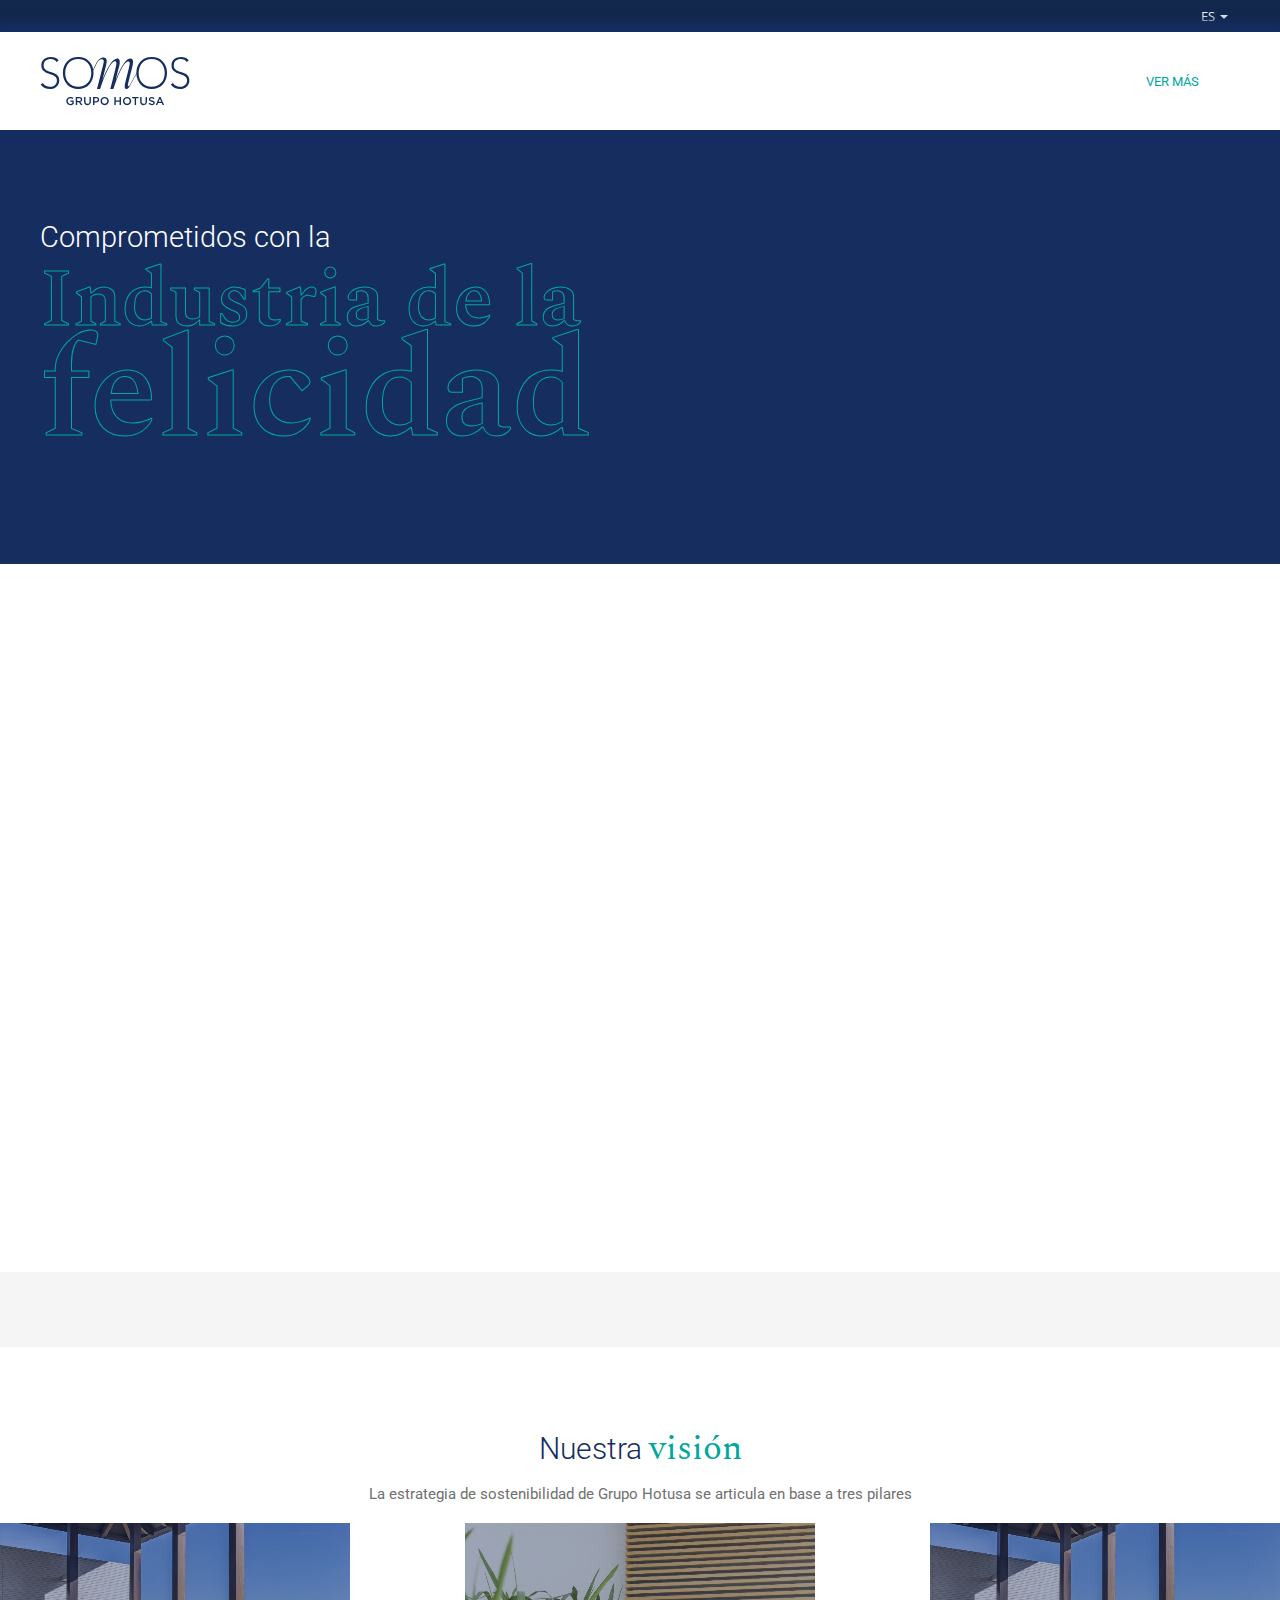
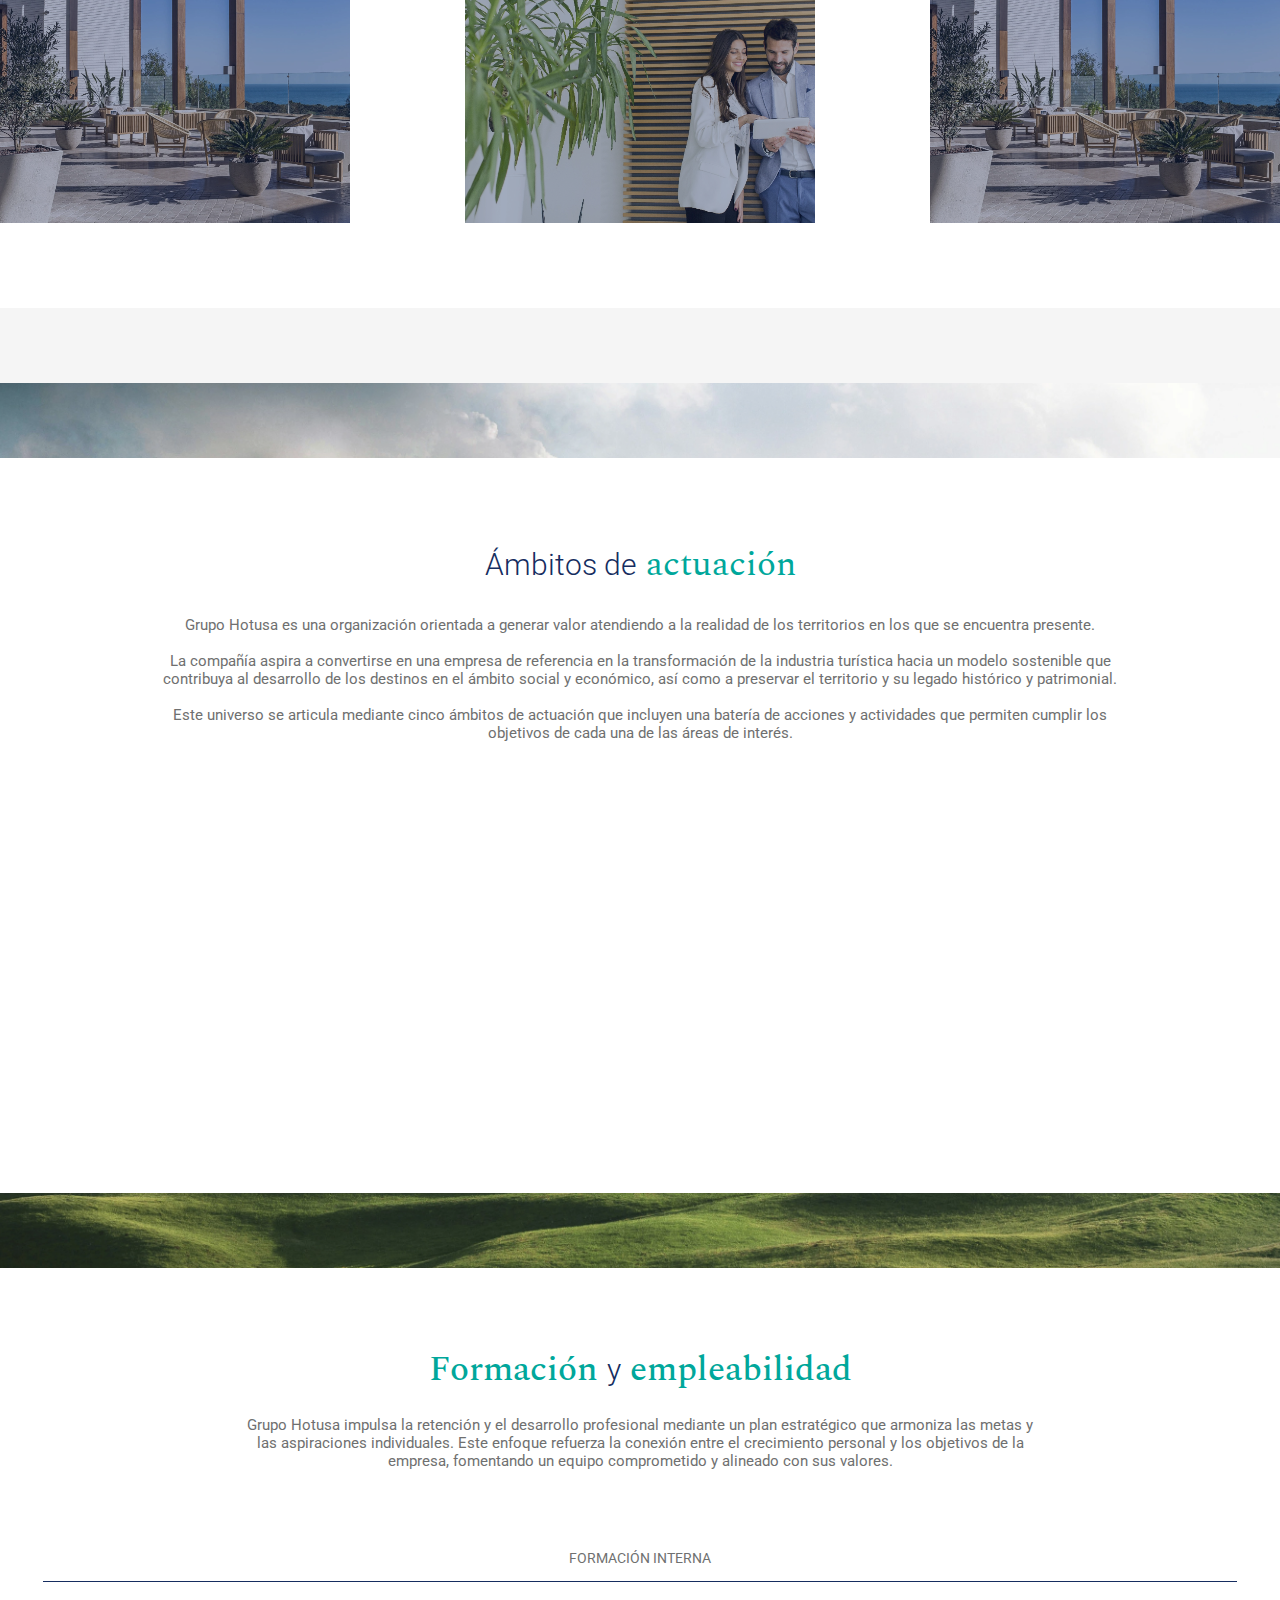
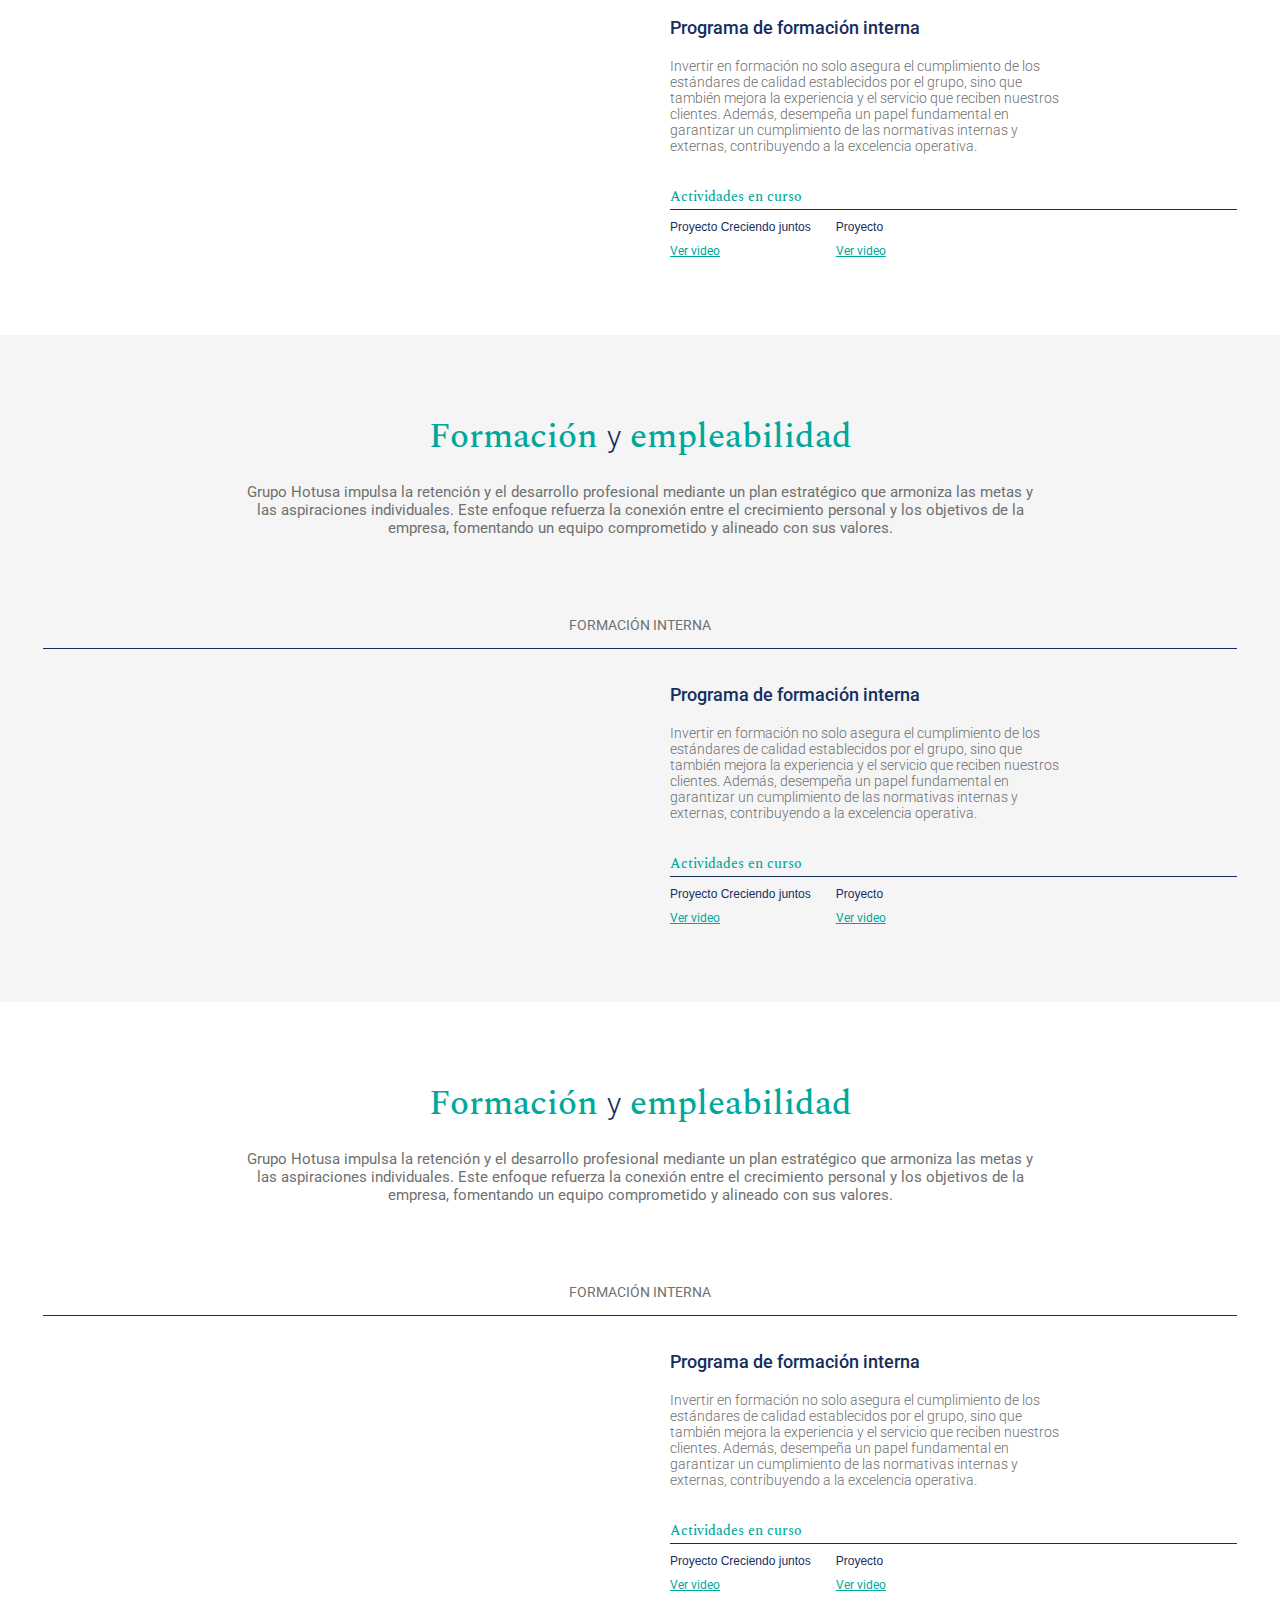
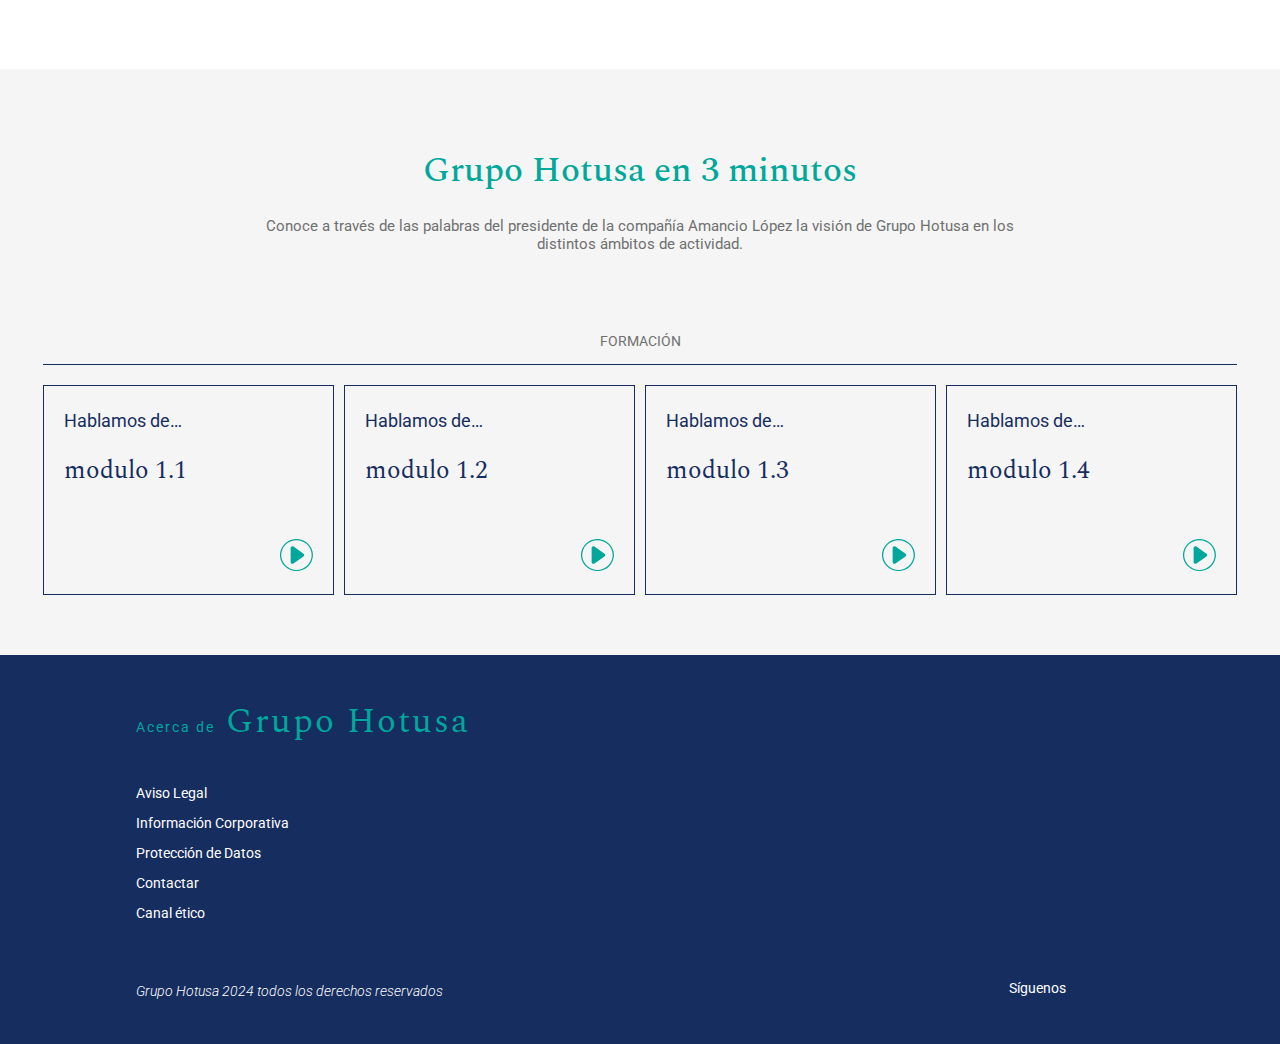
==== commit c7f42a86: "correcciones imagenes no visibles" ====
--- a/index.html
+++ b/index.html
@@ -914,7 +914,7 @@
         <!-- BEGIN menu_row -->
           <article class="sta-slideGrupos_elems swiper-slide">
             <div class="sta-slideGrupos_bckCont">
-              <div class="sta-slideGrupos_bck swiper-lazy" data-background="../imgs/2.png"></div>
+              <div class="sta-slideGrupos_bck swiper-lazy" data-background="imgs/2.png"></div>
             </div>
             <section>
               <div class="sta-slideGrupos_elems_title">Programa de formación interna</div>              
@@ -940,7 +940,7 @@
 
           <article class="sta-slideGrupos_elems swiper-slide">
             <div class="sta-slideGrupos_bckCont">
-              <div class="sta-slideGrupos_bck swiper-lazy" data-background="../imgs/3.png"></div>
+              <div class="sta-slideGrupos_bck swiper-lazy" data-background="imgs/3.png"></div>
             </div>
             <section>Lorem ipsum dolor sit, amet consectetur adipisicing elit. Eius totam exercitationem, nihil ullam officia tenetur dignissimos aspernatur ut officiis minima illo possimus deleniti nobis accusamus nemo tempore error. Reiciendis, repellendus voluptatibus fuga possimus facilis debitis.</section>
             <footer>
@@ -964,7 +964,7 @@
 
           <article class="sta-slideGrupos_elems swiper-slide">
             <div class="sta-slideGrupos_bckCont">
-              <div class="sta-slideGrupos_bck swiper-lazy" data-background="../imgs/4.png"></div>
+              <div class="sta-slideGrupos_bck swiper-lazy" data-background="imgs/4.png"></div>
             </div>
             <section>Lorem ipsum dolor, sit amet consectetur adipisicing elit. Modi culpa, necessitatibus, iure ipsa eum ipsum distinctio nulla corrupti, esse aliquam neque? Vel voluptatibus quaerat provident, assumenda rem veritatis velit, ipsa totam voluptates nemo, consequuntur nesciunt. Eum quas doloremque iste sequi in! Iure rem nulla soluta repellat, minima eos reprehenderit quod autem voluptatem fuga, est perferendis.</section>
             <footer>
@@ -987,7 +987,7 @@
           </article> 
           <article class="sta-slideGrupos_elems swiper-slide">
             <div class="sta-slideGrupos_bckCont">
-              <div class="sta-slideGrupos_bck swiper-lazy" data-background="../imgs/2.png"></div>
+              <div class="sta-slideGrupos_bck swiper-lazy" data-background="imgs/2.png"></div>
             </div>
             <section>
               <div class="sta-slideGrupos_elems_title">Programa de formación interna</div>              
@@ -1013,7 +1013,7 @@
 
           <article class="sta-slideGrupos_elems swiper-slide">
             <div class="sta-slideGrupos_bckCont">
-              <div class="sta-slideGrupos_bck swiper-lazy" data-background="../imgs/3.png"></div>
+              <div class="sta-slideGrupos_bck swiper-lazy" data-background="imgs/3.png"></div>
             </div>
             <section>Lorem ipsum dolor sit, amet consectetur adipisicing elit. Eius totam exercitationem, nihil ullam officia tenetur dignissimos aspernatur ut officiis minima illo possimus deleniti nobis accusamus nemo tempore error. Reiciendis, repellendus voluptatibus fuga possimus facilis debitis.</section>
             <footer>
@@ -1037,7 +1037,7 @@
 
           <article class="sta-slideGrupos_elems swiper-slide">
             <div class="sta-slideGrupos_bckCont">
-              <div class="sta-slideGrupos_bck swiper-lazy" data-background="../imgs/4.png"></div>
+              <div class="sta-slideGrupos_bck swiper-lazy" data-background="imgs/4.png"></div>
             </div>
             <section>Lorem ipsum dolor, sit amet consectetur adipisicing elit. Modi culpa, necessitatibus, iure ipsa eum ipsum distinctio nulla corrupti, esse aliquam neque? Vel voluptatibus quaerat provident, assumenda rem veritatis velit, ipsa totam voluptates nemo, consequuntur nesciunt. Eum quas doloremque iste sequi in! Iure rem nulla soluta repellat, minima eos reprehenderit quod autem voluptatem fuga, est perferendis.</section>
             <footer>
@@ -1101,7 +1101,7 @@
         <!-- BEGIN menu_row -->
           <article class="sta-slideGrupos_elems swiper-slide">
             <div class="sta-slideGrupos_bckCont">
-              <div class="sta-slideGrupos_bck swiper-lazy" data-background="../imgs/2.png"></div>
+              <div class="sta-slideGrupos_bck swiper-lazy" data-background="imgs/2.png"></div>
             </div>
             <section>
               <div class="sta-slideGrupos_elems_title">Programa de formación interna</div>              
@@ -1127,7 +1127,7 @@
 
           <article class="sta-slideGrupos_elems swiper-slide">
             <div class="sta-slideGrupos_bckCont">
-              <div class="sta-slideGrupos_bck swiper-lazy" data-background="../imgs/3.png"></div>
+              <div class="sta-slideGrupos_bck swiper-lazy" data-background="imgs/3.png"></div>
             </div>
             <section>Lorem ipsum dolor sit, amet consectetur adipisicing elit. Eius totam exercitationem, nihil ullam officia tenetur dignissimos aspernatur ut officiis minima illo possimus deleniti nobis accusamus nemo tempore error. Reiciendis, repellendus voluptatibus fuga possimus facilis debitis.</section>
             <footer>
@@ -1151,7 +1151,7 @@
 
           <article class="sta-slideGrupos_elems swiper-slide">
             <div class="sta-slideGrupos_bckCont">
-              <div class="sta-slideGrupos_bck swiper-lazy" data-background="../imgs/4.png"></div>
+              <div class="sta-slideGrupos_bck swiper-lazy" data-background="imgs/4.png"></div>
             </div>
             <section>Lorem ipsum dolor, sit amet consectetur adipisicing elit. Modi culpa, necessitatibus, iure ipsa eum ipsum distinctio nulla corrupti, esse aliquam neque? Vel voluptatibus quaerat provident, assumenda rem veritatis velit, ipsa totam voluptates nemo, consequuntur nesciunt. Eum quas doloremque iste sequi in! Iure rem nulla soluta repellat, minima eos reprehenderit quod autem voluptatem fuga, est perferendis.</section>
             <footer>
@@ -1215,7 +1215,7 @@
         <!-- BEGIN menu_row -->
           <article class="sta-slideGrupos_elems swiper-slide">
             <div class="sta-slideGrupos_bckCont">
-              <div class="sta-slideGrupos_bck swiper-lazy" data-background="../imgs/2.png"></div>
+              <div class="sta-slideGrupos_bck swiper-lazy" data-background="imgs/2.png"></div>
             </div>
             <section>
               <div class="sta-slideGrupos_elems_title">Programa de formación interna</div>              
@@ -1241,7 +1241,7 @@
 
           <article class="sta-slideGrupos_elems swiper-slide">
             <div class="sta-slideGrupos_bckCont">
-              <div class="sta-slideGrupos_bck swiper-lazy" data-background="../imgs/3.png"></div>
+              <div class="sta-slideGrupos_bck swiper-lazy" data-background="imgs/3.png"></div>
             </div>
             <section>Lorem ipsum dolor sit, amet consectetur adipisicing elit. Eius totam exercitationem, nihil ullam officia tenetur dignissimos aspernatur ut officiis minima illo possimus deleniti nobis accusamus nemo tempore error. Reiciendis, repellendus voluptatibus fuga possimus facilis debitis.</section>
             <footer>
@@ -1265,7 +1265,7 @@
 
           <article class="sta-slideGrupos_elems swiper-slide">
             <div class="sta-slideGrupos_bckCont">
-              <div class="sta-slideGrupos_bck swiper-lazy" data-background="../imgs/4.png"></div>
+              <div class="sta-slideGrupos_bck swiper-lazy" data-background="imgs/4.png"></div>
             </div>
             <section>Lorem ipsum dolor, sit amet consectetur adipisicing elit. Modi culpa, necessitatibus, iure ipsa eum ipsum distinctio nulla corrupti, esse aliquam neque? Vel voluptatibus quaerat provident, assumenda rem veritatis velit, ipsa totam voluptates nemo, consequuntur nesciunt. Eum quas doloremque iste sequi in! Iure rem nulla soluta repellat, minima eos reprehenderit quod autem voluptatem fuga, est perferendis.</section>
             <footer>
--- a/css/critical.css
+++ b/css/critical.css
@@ -227,7 +227,7 @@
   .tpl-cabeText.sta-active .sta-cabeText_back{width: 550px;height: 587px;margin: 75px 0 0 0;}
   .tpl-cabeText article .fn-readMore_content{column-count: 1;}}
 @media(min-width: 1101px){
-  .tpl-cabeText{padding:0 40px 70px;}
+  .tpl-cabeText{padding:0 40px 70px;max-width: 1283px;margin: 0 auto;}
   .tpl-cabeText .sta-cabeText_textMax{padding-left:0;}
   .tpl-cabeText .sta-cabeText_textMax section{max-width:536px;}
   
--- a/css/style.css
+++ b/css/style.css
@@ -433,8 +433,8 @@
     .tpl-slideGrupos header .swiper-arrow.swiper-button-disabled{opacity:0}
     .tpl-slideGrupos header .swiper-button-next{left:auto;top:37px;}
     .tpl-slideGrupos header .swiper-button-prev{top:37px;}
-    .tpl-slideGrupos header .swiper-button-prev:after{content: '';background-image: url(/imgs/left.svg);  width: 100%;height: 11px;background-size: contain;background-repeat: no-repeat;}
-    .tpl-slideGrupos header .swiper-button-next:after{content: '';background-image: url(/imgs/right.svg);  width: 100%;height: 11px;background-size: contain;background-repeat: no-repeat;} 
+    .tpl-slideGrupos header .swiper-button-prev:after{content: '';background-image: url(imgs/left.svg);  width: 100%;height: 11px;background-size: contain;background-repeat: no-repeat;}
+    .tpl-slideGrupos header .swiper-button-next:after{content: '';background-image: url(imgs/right.svg);  width: 100%;height: 11px;background-size: contain;background-repeat: no-repeat;} 
     .tpl-slideGrupos .sta-slideGrupos_slide:not(.swiper-initialized) li.swiper-slide:not(:first-of-type),
     .tpl-slideGrupos section:not(.swiper-initialized) article.swiper-slide:not(:first-of-type){display: none;}
     @media(min-width:601px){
@@ -468,11 +468,12 @@
       .tpl-slideGrupos:first-of-type{padding-top:100px;}
     }     
     @media(width >= 1101px){      
+      .tpl-slideGrupos {max-width: 1283px;margin: 0 auto;}
       .tpl-slideGrupos .sta-slideGrupos_title{padding-top:75px;font-size:35px}
       .tpl-slideGrupos section .sta-slideGrupos_bckCont{width:500px;}
     }
     @media(width >= 1366px){
-      .tpl-slideGrupos section .sta-slideGrupos_bckCont{width:700px;}
+      /* .tpl-slideGrupos section .sta-slideGrupos_bckCont{width:700px;} */
     }
     /* .tpl-slideGrupos */
 /* slideGrupos 3min */
@@ -484,7 +485,7 @@
 .swiper_3min_max .swiper_3min_play{position: absolute;right:20px;bottom: 20px;scale:1;transition: .3s;}
 .swiper_3min_max .swiper_3min_play:hover{scale:1.5}
 @media(width >= 1101px){
-  .sta-slideGrupos_elems_3min_max{justify-content:flex-start}
+  .sta-slideGrupos_elems_3min_max{justify-content:flex-start;flex-wrap:nowrap;}
 }
 @media(width >= 1380px){
   .sta-slideGrupos_elems_3min_max{justify-content:space-between}
@@ -560,7 +561,7 @@
 
 /* .tpl-text */
 .tpl-columnText{background:var(--sgh-color2);font:14px/20px 'Roboto',sans-serif;color:#fff}
-.tpl-columnText .sta-columnText_max{padding:124px 20px 20px;}
+.tpl-columnText .sta-columnText_max{padding:124px 20px 20px;max-width: 1283px;margin: 0 auto;}
 .tpl-columnText .sta-columnText_title:empty{display: none;}
 .tpl-columnText .sta-columnText_title{font-size:27px;line-height:63px;display:flex;flex-direction:column;font-weight:300;}
 .tpl-columnText .sta-columnText_title .title{font-weight: 600;font-size:51px;font-family:var(--spectra); color: #fff; margin-bottom: 30px;color:transparent;-webkit-text-stroke: 1px var(--sgh-color);}
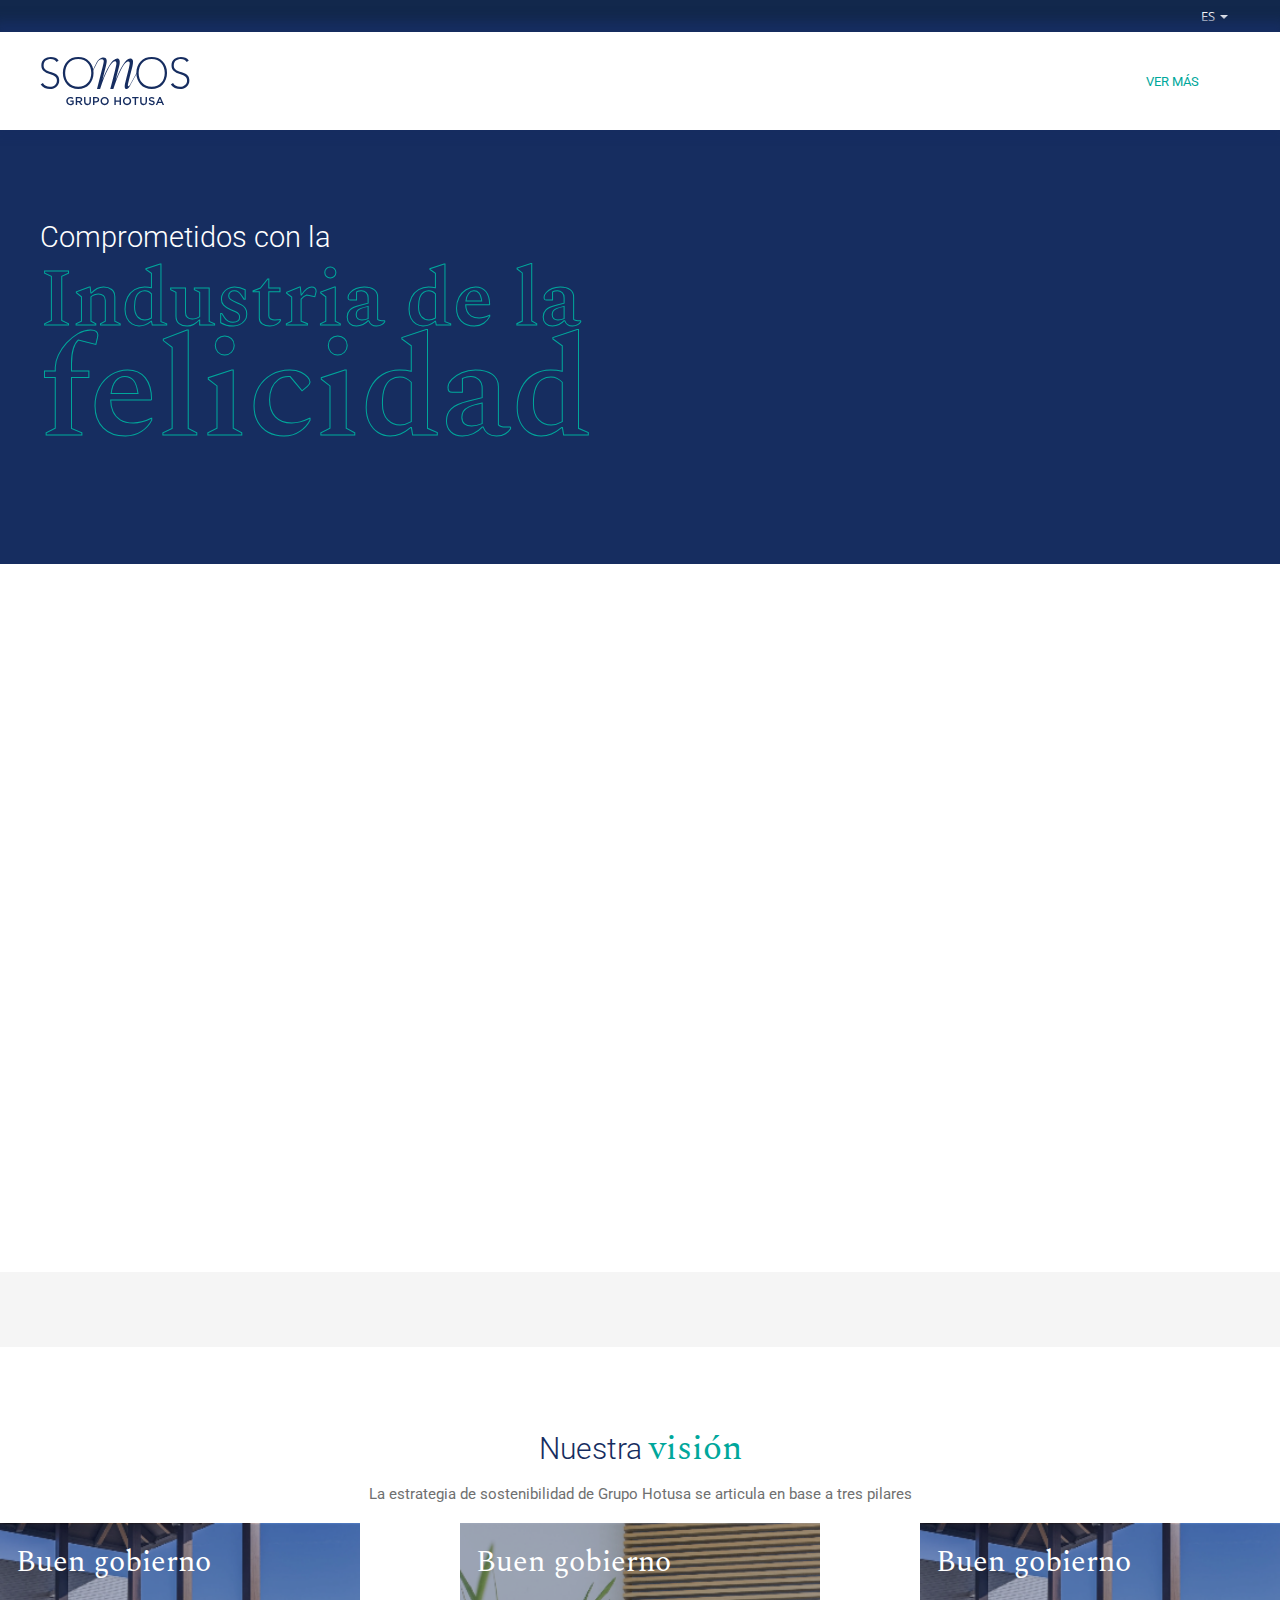
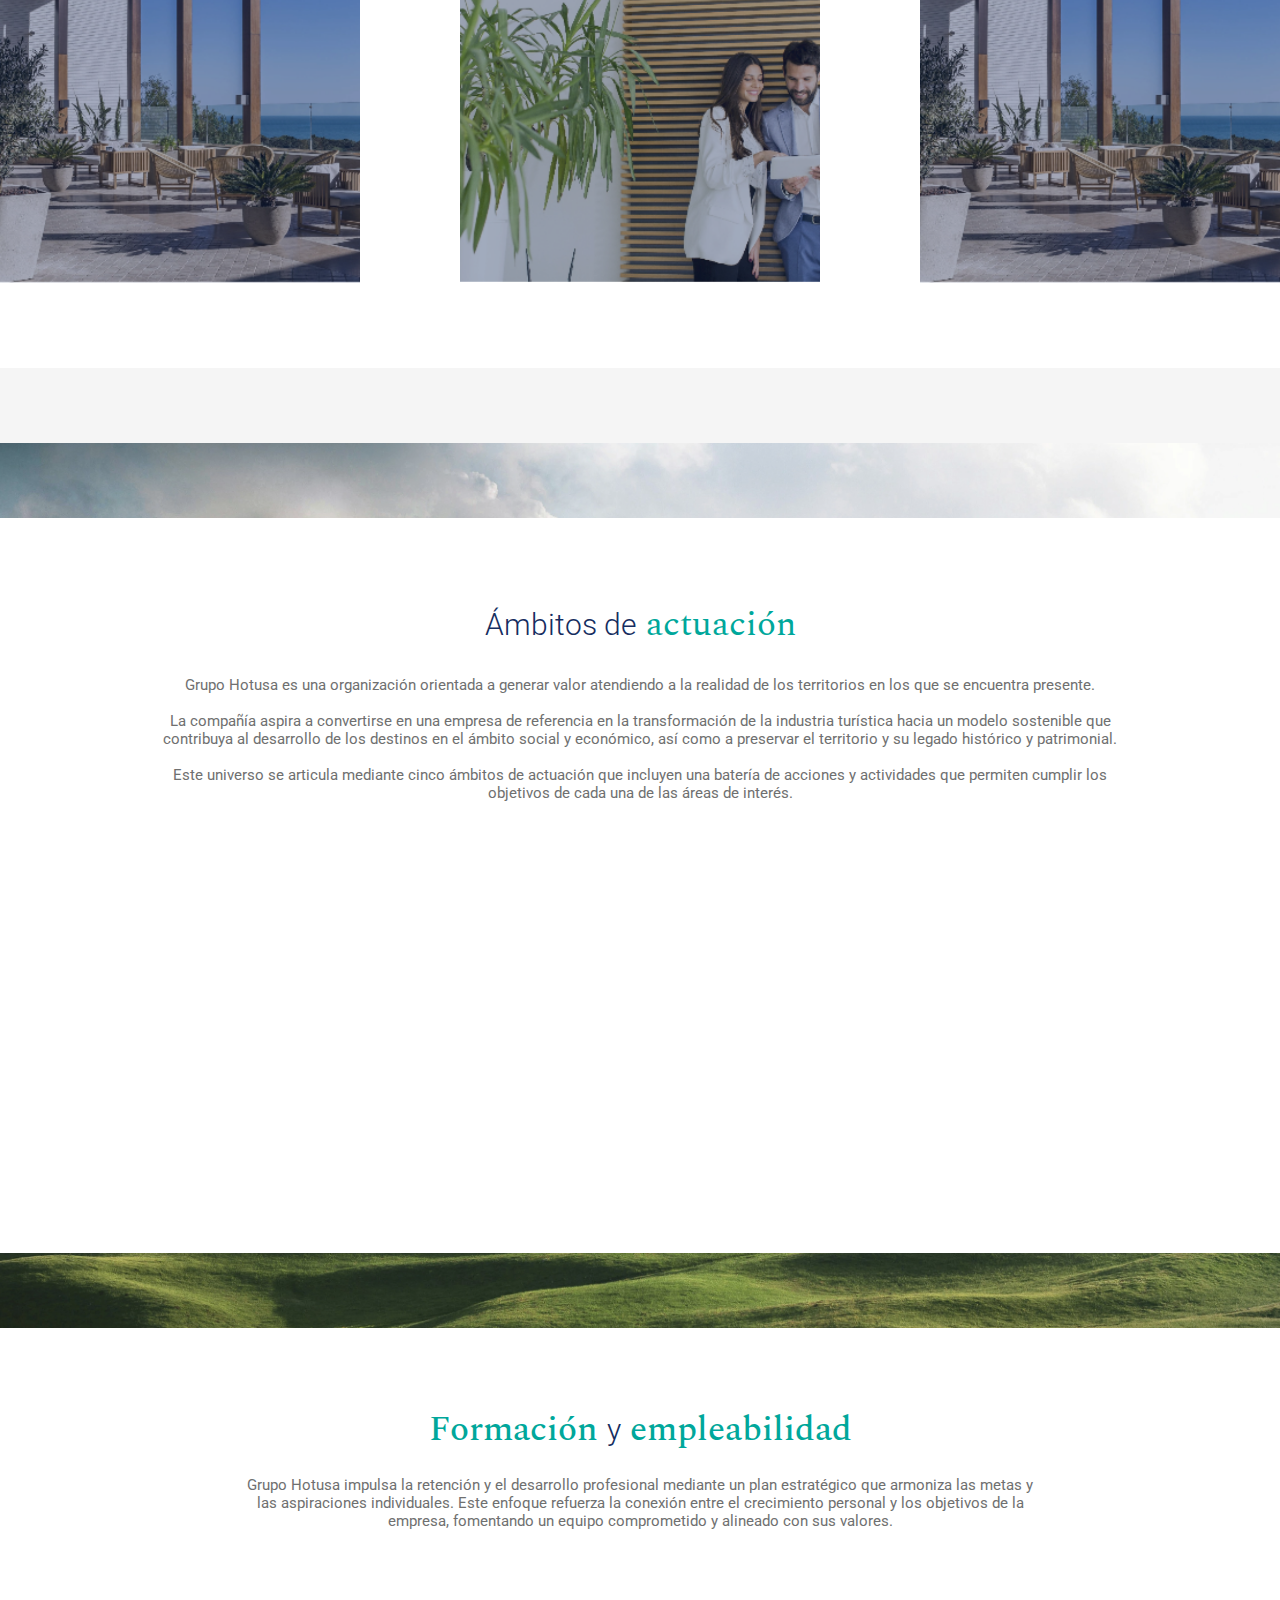
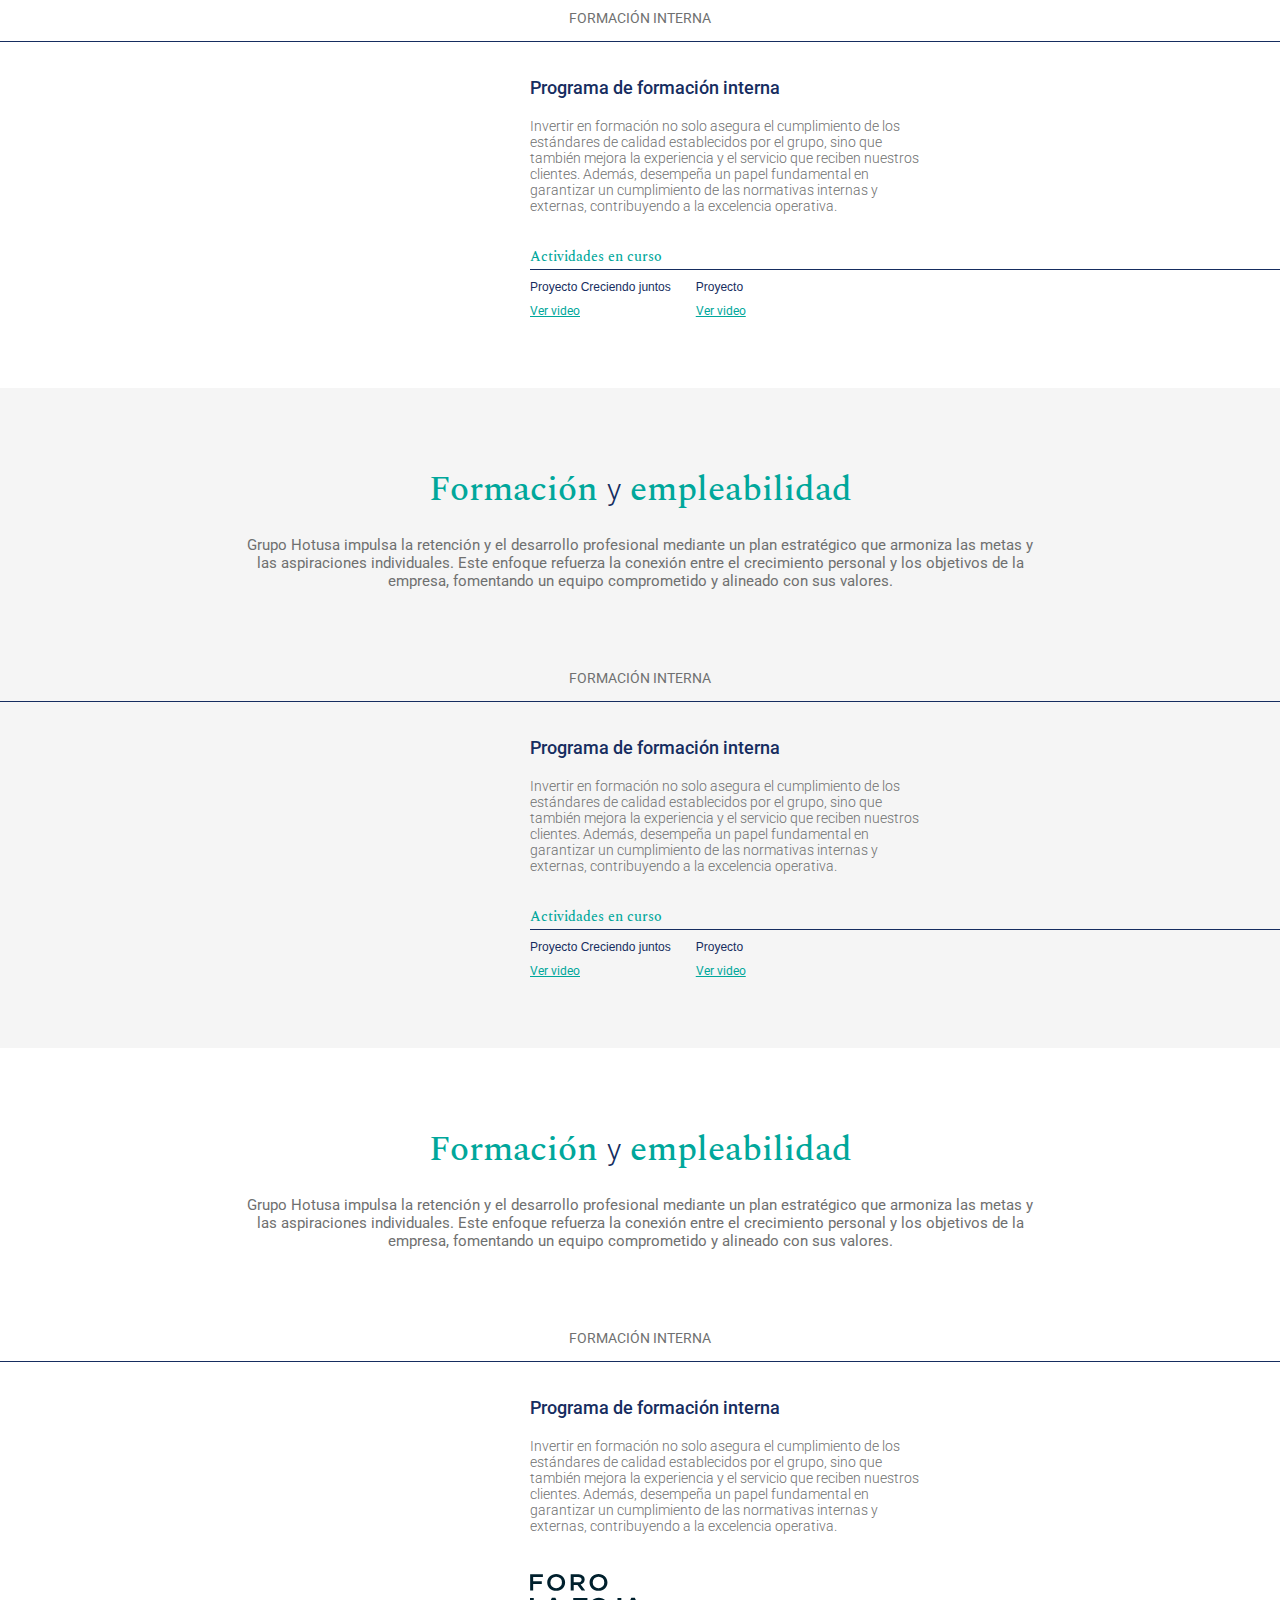
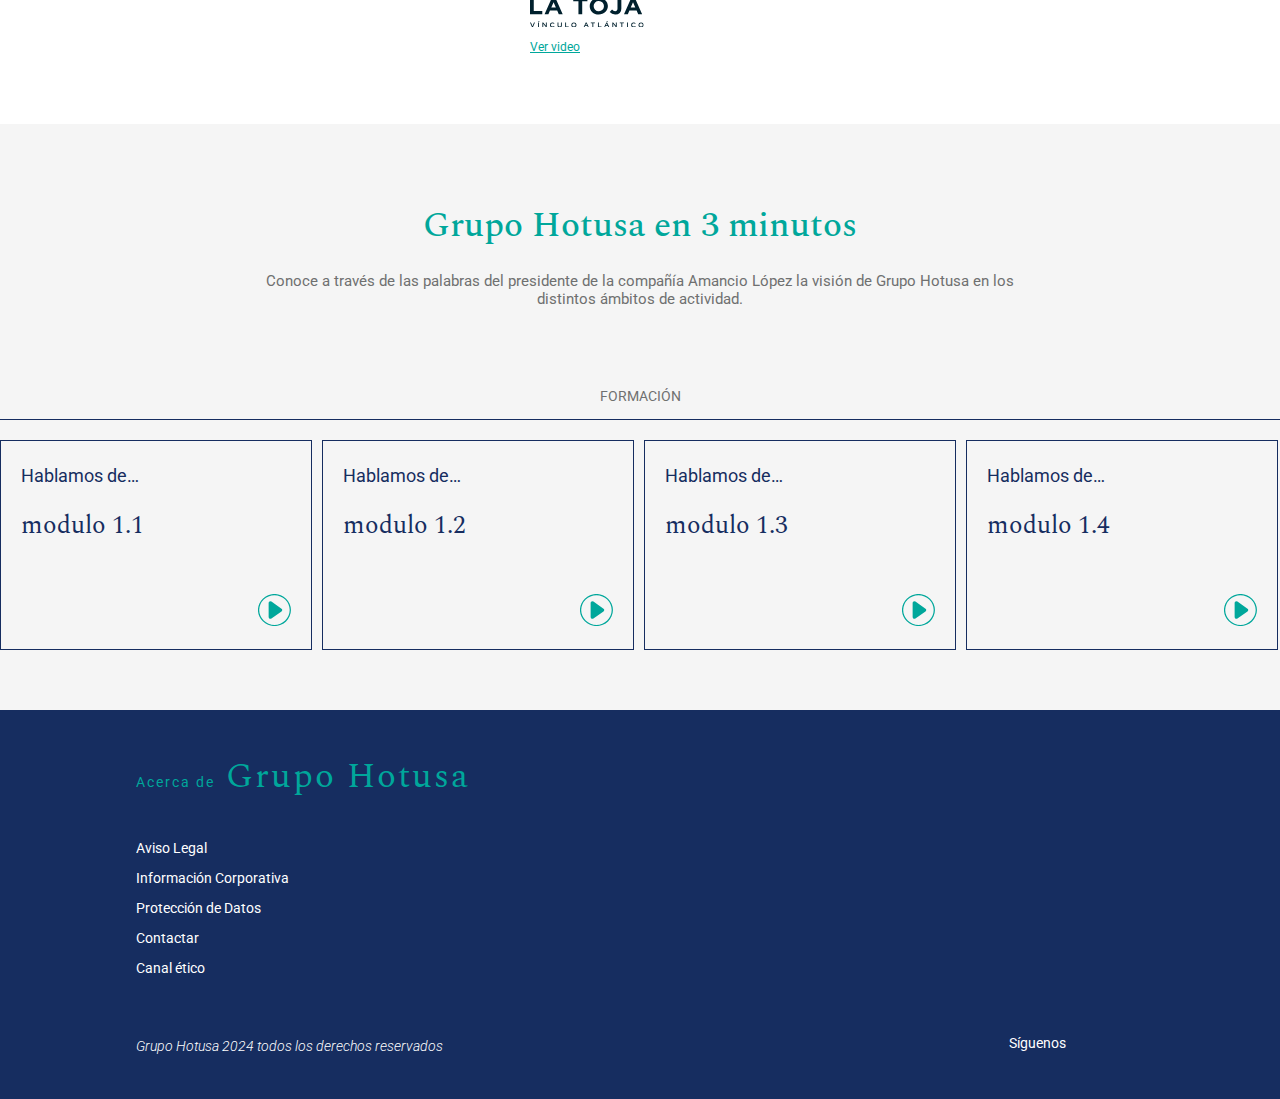
==== commit 3a8e2f2f: "mejora menus slides texto/svg" ====
--- a/index.html
+++ b/index.html
@@ -1222,20 +1222,60 @@
               Invertir en formación no solo asegura el cumplimiento de los estándares de calidad establecidos por el grupo, sino que también mejora la experiencia y el servicio que reciben nuestros clientes. Además, desempeña un papel fundamental en garantizar un cumplimiento de las normativas internas y externas, contribuyendo a la excelencia operativa.
             </section>
             <footer>
-              <div class="swiper_activities">Actividades en curso</div>
+              <!-- IF si no tiene contenido -->
+              <!-- <div class="swiper_activities">Actividades en curso</div> -->
+              <!-- ENDIF -->
               <div class="swiper_activities_desc">
                 <!-- BEGIN menu_hijo_row -->
                 <ul>
-                  <li>Proyecto Creciendo juntos</li>
-                  <li><a href="" class="ver_video">Ver video</a></li>
-                </ul>
-
-                <ul>
-                  <li>Proyecto</li>
-                  <li><a href="" class="ver_video">Ver video</a></li>
-                </ul>
+                  <li><svg id="Grupo_7334" data-name="Grupo 7334" xmlns="http://www.w3.org/2000/svg" xmlns:xlink="http://www.w3.org/1999/xlink" width="113.696" height="53.355" viewBox="0 0 113.696 53.355">
+                    <defs>
+                      <clipPath id="clip-path">
+                        <rect id="Rectángulo_1478" data-name="Rectángulo 1478" width="113.696" height="53.355" transform="translate(0 0)" fill="none"/>
+                      </clipPath>
+                    </defs>
+                    <path id="Trazado_53437" data-name="Trazado 53437" d="M.147.28V16.589H3.152V9.951h8.626V7.34H3.152V2.889h9.725V.28Z" fill="#00202d"/>
+                    <g id="Grupo_7335" data-name="Grupo 7335">
+                      <g id="Grupo_7334-2" data-name="Grupo 7334" clip-path="url(#clip-path)">
+                        <path id="Trazado_53438" data-name="Trazado 53438" d="M31.958,8.482V8.436a5.715,5.715,0,0,0-5.625-5.8c-.064,0-.127,0-.19,0a5.634,5.634,0,0,0-5.766,5.754v.048a5.7,5.7,0,0,0,5.613,5.779h.2a5.617,5.617,0,0,0,5.766-5.733m-14.733,0V8.436C17.225,3.846,20.938,0,26.192,0S35.11,3.8,35.11,8.388v.047c0,4.589-3.713,8.435-8.966,8.435s-8.918-3.8-8.918-8.388" fill="#00202d"/>
+                        <path id="Trazado_53439" data-name="Trazado 53439" d="M48.107,8.365c2.15,0,3.519-1.072,3.519-2.726V5.593c0-1.747-1.319-2.7-3.543-2.7H43.709V8.365ZM40.7.28h7.623a7.107,7.107,0,0,1,4.937,1.63A4.81,4.81,0,0,1,54.68,5.429v.047c0,2.68-1.686,4.287-4.056,4.939l4.618,6.175H51.675l-4.2-5.685H43.709V16.59H40.7Z" fill="#00202d"/>
+                        <path id="Trazado_53440" data-name="Trazado 53440" d="M74.3,8.482V8.436a5.715,5.715,0,0,0-5.625-5.8c-.064,0-.127,0-.19,0a5.634,5.634,0,0,0-5.766,5.754v.048a5.7,5.7,0,0,0,5.613,5.779h.2A5.618,5.618,0,0,0,74.3,8.482m-14.733,0V8.436C59.567,3.846,63.281,0,68.533,0s8.919,3.8,8.919,8.388v.047c0,4.589-3.714,8.435-8.967,8.435s-8.918-3.8-8.918-8.388" fill="#00202d"/>
+                        <path id="Trazado_53441" data-name="Trazado 53441" d="M0,23.955H3.762V37H12.29v3.262H0Z" fill="#00202d"/>
+                        <path id="Trazado_53442" data-name="Trazado 53442" d="M25.85,33.439l-2.272-5.29-2.273,5.29Zm-3.959-9.6h3.47l7.33,16.426H28.757l-1.564-3.658H19.961L18.4,40.265H14.562Z" fill="#00202d"/>
+                        <path id="Trazado_53443" data-name="Trazado 53443" d="M48.45,27.264h-5.2V23.956h14.17v3.308h-5.2v13H48.45Z" fill="#00202d"/>
+                        <path id="Trazado_53444" data-name="Trazado 53444" d="M73.957,32.156V32.11a5.069,5.069,0,0,0-5.011-5.128h-.168a4.99,4.99,0,0,0-5.132,5.079v.048a5.07,5.07,0,0,0,5.012,5.126c.056,0,.112,0,.168,0a4.989,4.989,0,0,0,5.131-5.079m-14.244,0V32.11c0-4.638,3.836-8.436,9.113-8.436s9.065,3.752,9.065,8.388v.048c0,4.636-3.836,8.435-9.113,8.435s-9.065-3.752-9.065-8.388" fill="#00202d"/>
+                        <path id="Trazado_53445" data-name="Trazado 53445" d="M79.7,38.051l2.369-2.516a4.28,4.28,0,0,0,3.128,1.63c1.417,0,2.3-.815,2.3-2.7V23.955h3.861V34.626a5.761,5.761,0,0,1-1.612,4.356A6.29,6.29,0,0,1,85.294,40.5a7.128,7.128,0,0,1-5.6-2.446" fill="#00202d"/>
+                        <path id="Trazado_53446" data-name="Trazado 53446" d="M105.3,33.439l-2.272-5.29-2.273,5.29Zm-3.959-9.6h3.47l7.33,16.426h-3.934l-1.564-3.658H99.415l-1.563,3.658H94.016Z" fill="#00202d"/>
+                        <path id="Trazado_53447" data-name="Trazado 53447" d="M0,48.489H.975l1.511,3.677,1.506-3.677h.953L2.867,53.308H2.085Z" fill="#00202d"/>
+                        <path id="Trazado_53448" data-name="Trazado 53448" d="M8.9,47.1l.789.329-.917.663H8.1ZM8,48.489h.881v4.785H8Z" fill="#00202d"/>
+                        <path id="Trazado_53449" data-name="Trazado 53449" d="M12.371,48.489h.817L15.876,51.8V48.489h.867v4.785h-.738l-2.767-3.4v3.4h-.867Z" fill="#00202d"/>
+                        <path id="Trazado_53450" data-name="Trazado 53450" d="M19.956,50.9v-.014a2.481,2.481,0,0,1,2.587-2.475,2.682,2.682,0,0,1,1.964.745l-.565.621a2.054,2.054,0,0,0-1.406-.594,1.646,1.646,0,0,0-1.657,1.634c0,.018,0,.036,0,.053v.014a1.647,1.647,0,0,0,1.6,1.695h.057a2.013,2.013,0,0,0,1.442-.615l.565.546a2.647,2.647,0,0,1-2.036.847,2.464,2.464,0,0,1-2.551-2.46" fill="#00202d"/>
+                        <path id="Trazado_53451" data-name="Trazado 53451" d="M27.535,51.243V48.489h.883v2.72a1.2,1.2,0,0,0,1.268,1.36,1.17,1.17,0,0,0,1.261-1.326V48.489h.881V51.2a1.956,1.956,0,0,1-2.157,2.146,1.933,1.933,0,0,1-2.136-2.106" fill="#00202d"/>
+                        <path id="Trazado_53452" data-name="Trazado 53452" d="M35.186,48.489h.882v4.018H38.7v.767H35.186Z" fill="#00202d"/>
+                        <path id="Trazado_53453" data-name="Trazado 53453" d="M45.581,50.9v-.014a1.677,1.677,0,0,0-1.651-1.7h-.054a1.653,1.653,0,0,0-1.692,1.613c0,.025,0,.049,0,.074v.014a1.672,1.672,0,0,0,1.649,1.7h.057a1.648,1.648,0,0,0,1.691-1.6c0-.027,0-.053,0-.08m-4.322,0v-.014a2.628,2.628,0,0,1,5.247-.013v.014a2.628,2.628,0,0,1-5.247.014" fill="#00202d"/>
+                        <path id="Trazado_53454" data-name="Trazado 53454" d="M57.056,51.373l-.867-1.913-.86,1.913Zm-1.262-2.918h.818l2.207,4.819h-.932l-.509-1.156H55.006l-.516,1.156h-.9Z" fill="#00202d"/>
+                        <path id="Trazado_53455" data-name="Trazado 53455" d="M62.413,49.269h-1.59v-.78h4.07v.78H63.3v4.005h-.888Z" fill="#00202d"/>
+                        <path id="Trazado_53456" data-name="Trazado 53456" d="M67.971,48.489h.882v4.018H71.49v.767H67.971Z" fill="#00202d"/>
+                        <path id="Trazado_53457" data-name="Trazado 53457" d="M77.184,47.034l.789.328-.918.663h-.673Zm.408,4.339-.867-1.913-.859,1.913Zm-1.261-2.918h.817l2.208,4.819h-.932l-.51-1.156H75.543l-.517,1.156h-.9Z" fill="#00202d"/>
+                        <path id="Trazado_53458" data-name="Trazado 53458" d="M82.362,48.489h.817L85.867,51.8V48.489h.867v4.785H86l-2.767-3.405v3.405h-.867Z" fill="#00202d"/>
+                        <path id="Trazado_53459" data-name="Trazado 53459" d="M91.4,49.269h-1.59v-.78h4.07v.78H92.29v4.005H91.4Z" fill="#00202d"/>
+                        <rect id="Rectángulo_1477" data-name="Rectángulo 1477" width="0.882" height="4.785" transform="translate(97.009 48.489)" fill="#00202d"/>
+                        <path id="Trazado_53460" data-name="Trazado 53460" d="M101.157,50.9v-.014a2.481,2.481,0,0,1,2.587-2.475,2.68,2.68,0,0,1,1.964.745l-.565.621a2.054,2.054,0,0,0-1.406-.594,1.645,1.645,0,0,0-1.656,1.634c0,.018,0,.036,0,.053v.014a1.646,1.646,0,0,0,1.6,1.695h.057a2.008,2.008,0,0,0,1.442-.615l.566.546a2.651,2.651,0,0,1-2.037.847,2.464,2.464,0,0,1-2.551-2.46" fill="#00202d"/>
+                        <path id="Trazado_53461" data-name="Trazado 53461" d="M112.771,50.9v-.014a1.677,1.677,0,0,0-1.651-1.7h-.054a1.653,1.653,0,0,0-1.692,1.613c0,.025,0,.049,0,.074v.014a1.672,1.672,0,0,0,1.647,1.7h.059a1.648,1.648,0,0,0,1.691-1.6c0-.026,0-.053,0-.079m-4.322,0v-.014a2.628,2.628,0,0,1,5.247-.014v.014a2.628,2.628,0,0,1-5.246.015" fill="#00202d"/>
+                      </g>
+                    </g>
+                  </svg>
+                  </li>
+                  <li><a href="" class="ver_video">Ver video</a></li>
+                </ul>
+
+                <!-- <ul>
+                  <li>Lorem, ipsum.</li>
+                  <li><a href="" class="ver_video">Ver video</a></li>
+                </ul> -->
                 <!-- END menu_hijo_row -->
               </div>
+
             </footer>
           </article>
 
@@ -1269,18 +1309,57 @@
             </div>
             <section>Lorem ipsum dolor, sit amet consectetur adipisicing elit. Modi culpa, necessitatibus, iure ipsa eum ipsum distinctio nulla corrupti, esse aliquam neque? Vel voluptatibus quaerat provident, assumenda rem veritatis velit, ipsa totam voluptates nemo, consequuntur nesciunt. Eum quas doloremque iste sequi in! Iure rem nulla soluta repellat, minima eos reprehenderit quod autem voluptatem fuga, est perferendis.</section>
             <footer>
+              <!-- IF si no tiene contenido -->
               <div class="swiper_activities">Actividades en curso</div>
+              <!-- ENDIF -->
               <div class="swiper_activities_desc">
                 <!-- BEGIN menu_hijo_row -->
                 <ul>
-                  <li>Lorem ipsum dolor sit amet.</li>
-                  <li><a href="" class="ver_video">Ver video</a></li>
-                </ul>
-
-                <ul>
+                  <li><svg id="Grupo_7334" data-name="Grupo 7334" xmlns="http://www.w3.org/2000/svg" xmlns:xlink="http://www.w3.org/1999/xlink" width="113.696" height="53.355" viewBox="0 0 113.696 53.355">
+                    <defs>
+                      <clipPath id="clip-path">
+                        <rect id="Rectángulo_1478" data-name="Rectángulo 1478" width="113.696" height="53.355" transform="translate(0 0)" fill="none"/>
+                      </clipPath>
+                    </defs>
+                    <path id="Trazado_53437" data-name="Trazado 53437" d="M.147.28V16.589H3.152V9.951h8.626V7.34H3.152V2.889h9.725V.28Z" fill="#00202d"/>
+                    <g id="Grupo_7335" data-name="Grupo 7335">
+                      <g id="Grupo_7334-2" data-name="Grupo 7334" clip-path="url(#clip-path)">
+                        <path id="Trazado_53438" data-name="Trazado 53438" d="M31.958,8.482V8.436a5.715,5.715,0,0,0-5.625-5.8c-.064,0-.127,0-.19,0a5.634,5.634,0,0,0-5.766,5.754v.048a5.7,5.7,0,0,0,5.613,5.779h.2a5.617,5.617,0,0,0,5.766-5.733m-14.733,0V8.436C17.225,3.846,20.938,0,26.192,0S35.11,3.8,35.11,8.388v.047c0,4.589-3.713,8.435-8.966,8.435s-8.918-3.8-8.918-8.388" fill="#00202d"/>
+                        <path id="Trazado_53439" data-name="Trazado 53439" d="M48.107,8.365c2.15,0,3.519-1.072,3.519-2.726V5.593c0-1.747-1.319-2.7-3.543-2.7H43.709V8.365ZM40.7.28h7.623a7.107,7.107,0,0,1,4.937,1.63A4.81,4.81,0,0,1,54.68,5.429v.047c0,2.68-1.686,4.287-4.056,4.939l4.618,6.175H51.675l-4.2-5.685H43.709V16.59H40.7Z" fill="#00202d"/>
+                        <path id="Trazado_53440" data-name="Trazado 53440" d="M74.3,8.482V8.436a5.715,5.715,0,0,0-5.625-5.8c-.064,0-.127,0-.19,0a5.634,5.634,0,0,0-5.766,5.754v.048a5.7,5.7,0,0,0,5.613,5.779h.2A5.618,5.618,0,0,0,74.3,8.482m-14.733,0V8.436C59.567,3.846,63.281,0,68.533,0s8.919,3.8,8.919,8.388v.047c0,4.589-3.714,8.435-8.967,8.435s-8.918-3.8-8.918-8.388" fill="#00202d"/>
+                        <path id="Trazado_53441" data-name="Trazado 53441" d="M0,23.955H3.762V37H12.29v3.262H0Z" fill="#00202d"/>
+                        <path id="Trazado_53442" data-name="Trazado 53442" d="M25.85,33.439l-2.272-5.29-2.273,5.29Zm-3.959-9.6h3.47l7.33,16.426H28.757l-1.564-3.658H19.961L18.4,40.265H14.562Z" fill="#00202d"/>
+                        <path id="Trazado_53443" data-name="Trazado 53443" d="M48.45,27.264h-5.2V23.956h14.17v3.308h-5.2v13H48.45Z" fill="#00202d"/>
+                        <path id="Trazado_53444" data-name="Trazado 53444" d="M73.957,32.156V32.11a5.069,5.069,0,0,0-5.011-5.128h-.168a4.99,4.99,0,0,0-5.132,5.079v.048a5.07,5.07,0,0,0,5.012,5.126c.056,0,.112,0,.168,0a4.989,4.989,0,0,0,5.131-5.079m-14.244,0V32.11c0-4.638,3.836-8.436,9.113-8.436s9.065,3.752,9.065,8.388v.048c0,4.636-3.836,8.435-9.113,8.435s-9.065-3.752-9.065-8.388" fill="#00202d"/>
+                        <path id="Trazado_53445" data-name="Trazado 53445" d="M79.7,38.051l2.369-2.516a4.28,4.28,0,0,0,3.128,1.63c1.417,0,2.3-.815,2.3-2.7V23.955h3.861V34.626a5.761,5.761,0,0,1-1.612,4.356A6.29,6.29,0,0,1,85.294,40.5a7.128,7.128,0,0,1-5.6-2.446" fill="#00202d"/>
+                        <path id="Trazado_53446" data-name="Trazado 53446" d="M105.3,33.439l-2.272-5.29-2.273,5.29Zm-3.959-9.6h3.47l7.33,16.426h-3.934l-1.564-3.658H99.415l-1.563,3.658H94.016Z" fill="#00202d"/>
+                        <path id="Trazado_53447" data-name="Trazado 53447" d="M0,48.489H.975l1.511,3.677,1.506-3.677h.953L2.867,53.308H2.085Z" fill="#00202d"/>
+                        <path id="Trazado_53448" data-name="Trazado 53448" d="M8.9,47.1l.789.329-.917.663H8.1ZM8,48.489h.881v4.785H8Z" fill="#00202d"/>
+                        <path id="Trazado_53449" data-name="Trazado 53449" d="M12.371,48.489h.817L15.876,51.8V48.489h.867v4.785h-.738l-2.767-3.4v3.4h-.867Z" fill="#00202d"/>
+                        <path id="Trazado_53450" data-name="Trazado 53450" d="M19.956,50.9v-.014a2.481,2.481,0,0,1,2.587-2.475,2.682,2.682,0,0,1,1.964.745l-.565.621a2.054,2.054,0,0,0-1.406-.594,1.646,1.646,0,0,0-1.657,1.634c0,.018,0,.036,0,.053v.014a1.647,1.647,0,0,0,1.6,1.695h.057a2.013,2.013,0,0,0,1.442-.615l.565.546a2.647,2.647,0,0,1-2.036.847,2.464,2.464,0,0,1-2.551-2.46" fill="#00202d"/>
+                        <path id="Trazado_53451" data-name="Trazado 53451" d="M27.535,51.243V48.489h.883v2.72a1.2,1.2,0,0,0,1.268,1.36,1.17,1.17,0,0,0,1.261-1.326V48.489h.881V51.2a1.956,1.956,0,0,1-2.157,2.146,1.933,1.933,0,0,1-2.136-2.106" fill="#00202d"/>
+                        <path id="Trazado_53452" data-name="Trazado 53452" d="M35.186,48.489h.882v4.018H38.7v.767H35.186Z" fill="#00202d"/>
+                        <path id="Trazado_53453" data-name="Trazado 53453" d="M45.581,50.9v-.014a1.677,1.677,0,0,0-1.651-1.7h-.054a1.653,1.653,0,0,0-1.692,1.613c0,.025,0,.049,0,.074v.014a1.672,1.672,0,0,0,1.649,1.7h.057a1.648,1.648,0,0,0,1.691-1.6c0-.027,0-.053,0-.08m-4.322,0v-.014a2.628,2.628,0,0,1,5.247-.013v.014a2.628,2.628,0,0,1-5.247.014" fill="#00202d"/>
+                        <path id="Trazado_53454" data-name="Trazado 53454" d="M57.056,51.373l-.867-1.913-.86,1.913Zm-1.262-2.918h.818l2.207,4.819h-.932l-.509-1.156H55.006l-.516,1.156h-.9Z" fill="#00202d"/>
+                        <path id="Trazado_53455" data-name="Trazado 53455" d="M62.413,49.269h-1.59v-.78h4.07v.78H63.3v4.005h-.888Z" fill="#00202d"/>
+                        <path id="Trazado_53456" data-name="Trazado 53456" d="M67.971,48.489h.882v4.018H71.49v.767H67.971Z" fill="#00202d"/>
+                        <path id="Trazado_53457" data-name="Trazado 53457" d="M77.184,47.034l.789.328-.918.663h-.673Zm.408,4.339-.867-1.913-.859,1.913Zm-1.261-2.918h.817l2.208,4.819h-.932l-.51-1.156H75.543l-.517,1.156h-.9Z" fill="#00202d"/>
+                        <path id="Trazado_53458" data-name="Trazado 53458" d="M82.362,48.489h.817L85.867,51.8V48.489h.867v4.785H86l-2.767-3.405v3.405h-.867Z" fill="#00202d"/>
+                        <path id="Trazado_53459" data-name="Trazado 53459" d="M91.4,49.269h-1.59v-.78h4.07v.78H92.29v4.005H91.4Z" fill="#00202d"/>
+                        <rect id="Rectángulo_1477" data-name="Rectángulo 1477" width="0.882" height="4.785" transform="translate(97.009 48.489)" fill="#00202d"/>
+                        <path id="Trazado_53460" data-name="Trazado 53460" d="M101.157,50.9v-.014a2.481,2.481,0,0,1,2.587-2.475,2.68,2.68,0,0,1,1.964.745l-.565.621a2.054,2.054,0,0,0-1.406-.594,1.645,1.645,0,0,0-1.656,1.634c0,.018,0,.036,0,.053v.014a1.646,1.646,0,0,0,1.6,1.695h.057a2.008,2.008,0,0,0,1.442-.615l.566.546a2.651,2.651,0,0,1-2.037.847,2.464,2.464,0,0,1-2.551-2.46" fill="#00202d"/>
+                        <path id="Trazado_53461" data-name="Trazado 53461" d="M112.771,50.9v-.014a1.677,1.677,0,0,0-1.651-1.7h-.054a1.653,1.653,0,0,0-1.692,1.613c0,.025,0,.049,0,.074v.014a1.672,1.672,0,0,0,1.647,1.7h.059a1.648,1.648,0,0,0,1.691-1.6c0-.026,0-.053,0-.079m-4.322,0v-.014a2.628,2.628,0,0,1,5.247-.014v.014a2.628,2.628,0,0,1-5.246.015" fill="#00202d"/>
+                      </g>
+                    </g>
+                  </svg>
+                  </li>
+                  <li><a href="" class="ver_video">Ver video</a></li>
+                </ul>
+
+                <!-- <ul>
                   <li>Lorem, ipsum.</li>
                   <li><a href="" class="ver_video">Ver video</a></li>
-                </ul>
+                </ul> -->
                 <!-- END menu_hijo_row -->
               </div>
 
--- a/css/style.css
+++ b/css/style.css
@@ -453,7 +453,7 @@
       .tpl-slideGrupos section .sta-slideGrupos_elems .sta-slideGrupos_elems_title{display:block;font:500 18px/20px var(--roboto);color:var(--sgh-color2);margin-bottom:20px}
       .tpl-slideGrupos .sta-slideGrupos_subTitle{max-width:800px;margin:20px auto 50px}
       .tpl-slideGrupos .sta-slideGrupos_max{margin:0 43px}
-      .tpl-slideGrupos section .sta-slideGrupos_elems{box-sizing: border-box;display: grid;grid-template-columns: repeat(2, 1fr);grid-template-rows: repeat(3, 1fr);}
+      .tpl-slideGrupos section .sta-slideGrupos_elems{box-sizing: border-box;display: grid;grid-template-columns:1fr 2fr;grid-template-rows:2fr 1fr;}
       .tpl-slideGrupos section .sta-slideGrupos_elems header .sta-slideGrupos_subTitle2{font-size:18px}
       .tpl-slideGrupos section .sta-slideGrupos_bckCont{right:auto;height:auto;top:20px;bottom:20px;width:390px;overflow:hidden;z-index:1;grid-row: span 3 / span 3;}
       .tpl-slideGrupos section .sta-slideGrupos_bck{transition:transform .5s}
@@ -468,7 +468,7 @@
       .tpl-slideGrupos:first-of-type{padding-top:100px;}
     }     
     @media(width >= 1101px){      
-      .tpl-slideGrupos {max-width: 1283px;margin: 0 auto;}
+      .tpl-slideGrupos .sta-slideGrupos_max{max-width: 1283px;margin: 0 auto;}
       .tpl-slideGrupos .sta-slideGrupos_title{padding-top:75px;font-size:35px}
       .tpl-slideGrupos section .sta-slideGrupos_bckCont{width:500px;}
     }
@@ -569,7 +569,7 @@
 
 .tpl-columnText article{padding-bottom:18px;transform: translateY(110px);opacity: 0;}
 .tpl-columnText.sta-animate article{transform: none;opacity: 1;transition: 1s;padding: 0;}
-.tpl-columnText article:last-of-type{padding-bottom:0;font-size:clamp(14px, 12px + 0.597vw, 20px);font-weight:300;}
+.tpl-columnText article:last-of-type{padding-bottom:0;font-size:clamp(14px, 12px + 0.597vw, 20px);font-weight:200;}
 .tpl-columnText header{font:bold 22px 'Playfair display',serif;color:#fff;margin-bottom:30px}
 .tpl-columnText footer{text-align:right}
 .tpl-columnText footer .sta-columnText_enlace{font-weight:bold;text-transform:uppercase;color:#fff;margin-top:20px;display:inline-block;letter-spacing:1.4px;text-decoration:none}
@@ -1363,8 +1363,15 @@
 .tpl-photosHover-sgh .sta-photosHover-sgh_module_text_hover{position:absolute;inset:0;padding:16px;color:var(--sgh-color2);overflow:hidden;display:none;transition:all .3s;}
 .tpl-photosHover-sgh .sta-photosHover-sgh_module_text_hover_title{font-family: var(--spectra);font-size:30px;padding-bottom:20px;}
 .tpl-photosHover-sgh .sta-photosHover-sgh_module_text_hover_text{line-height:18px;font-size:14px;}
-.tpl-photosHover-sgh .sta-photosHover-sgh_module:hover .sta-photosHover-sgh_module_text_hover{display:block;background:#e5dfdfa6;border:1px solid var(--sgh-color);}
+
 @media(width >= 1130px){
+  .tpl-photosHover-sgh .sta-photosHover-sgh_module{width:360px;height:360px;}
   .tpl-photosHover-sgh .sta-photosHover-sgh_max{margin:75px auto;padding:75px 0;max-width:1283px;}
   .tpl-photosHover-sgh .sta-photosHover-sgh_text_max{justify-content:space-between;}
-}
+  .tpl-photosHover-sgh .sta-photosHover-sgh_module_text_hover{display:block;}
+  .tpl-photosHover-sgh .sta-photosHover-sgh_module_text_hover_title{color:#fff}
+  .tpl-photosHover-sgh .sta-photosHover-sgh_module_text_hover_text{display:none;}
+  .tpl-photosHover-sgh .sta-photosHover-sgh_module:hover .sta-photosHover-sgh_module_text_hover{display:block;background:#e5dfdfa6;outline:1px solid var(--sgh-color);}
+  .tpl-photosHover-sgh .sta-photosHover-sgh_module:hover .sta-photosHover-sgh_module_text_hover_title{color:var(--sgh-color2);}
+  .tpl-photosHover-sgh .sta-photosHover-sgh_module:hover .sta-photosHover-sgh_module_text_hover_text{display:block;}
+}
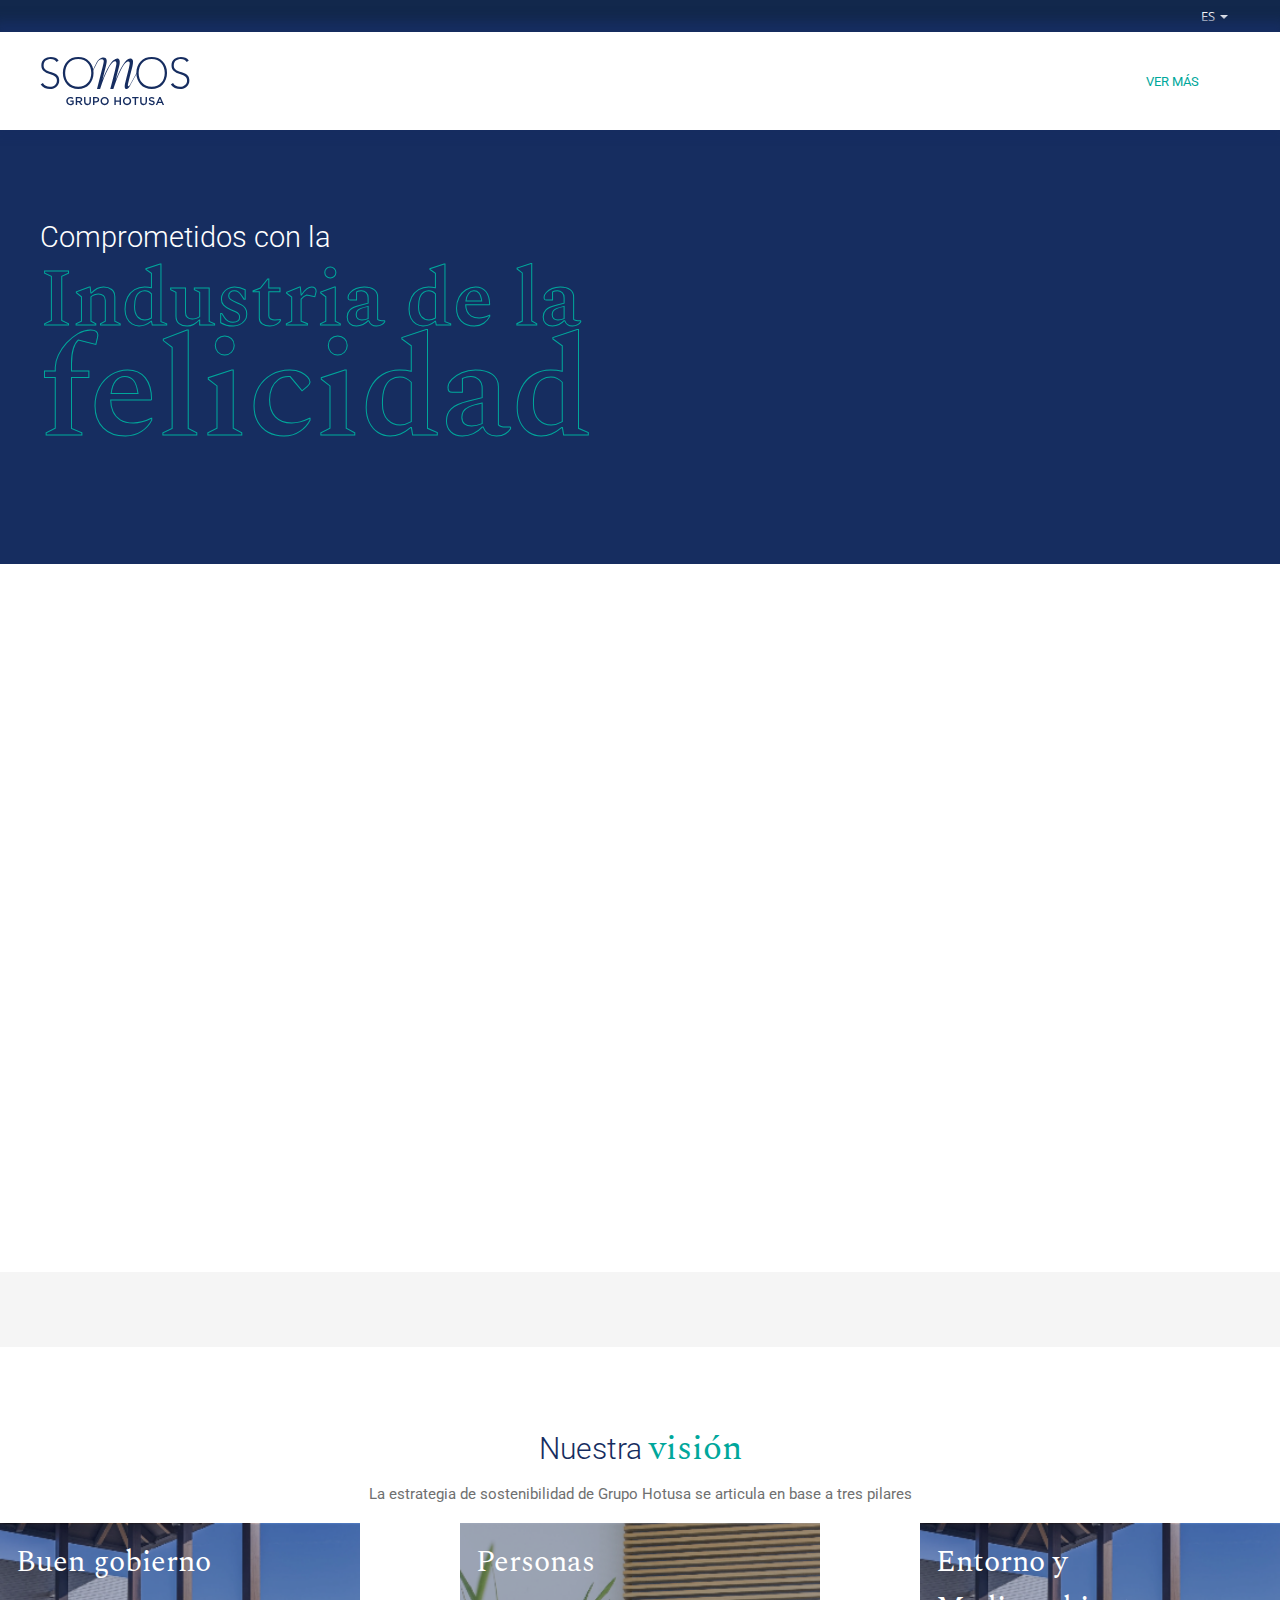
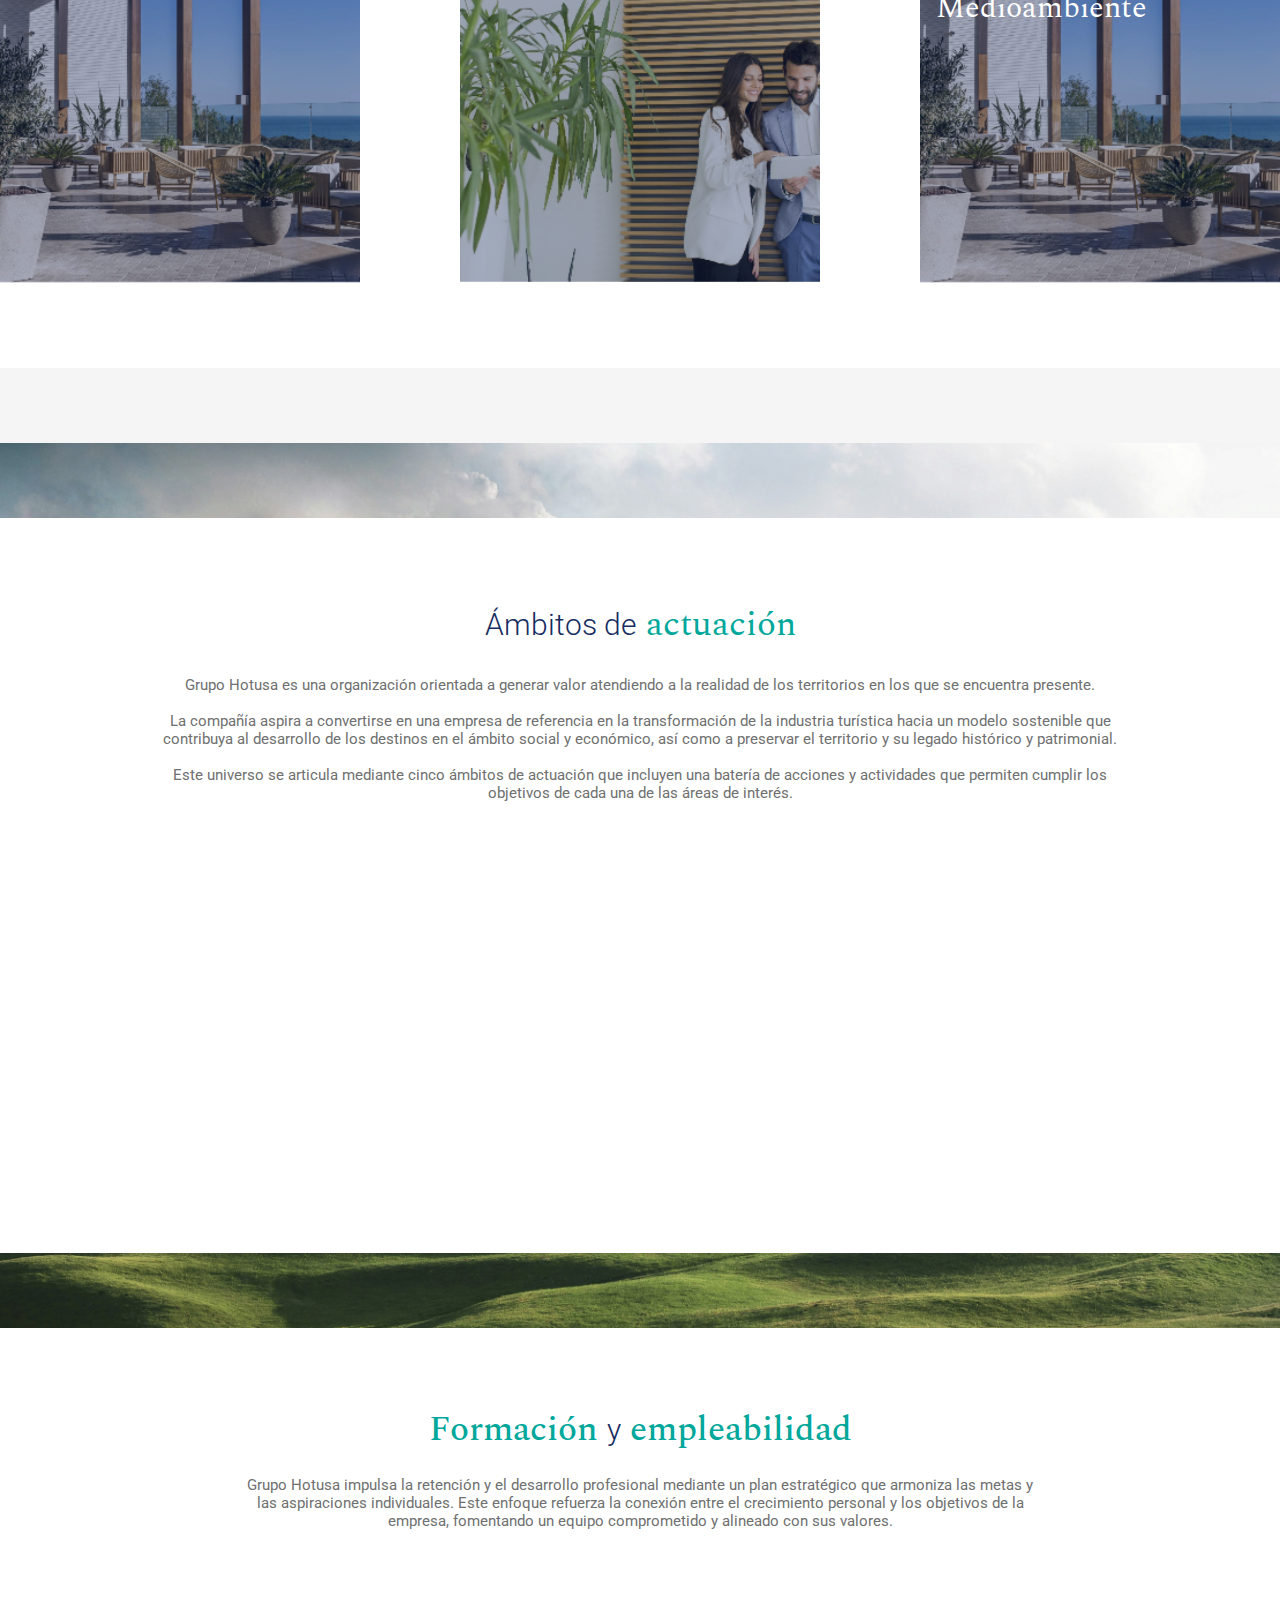
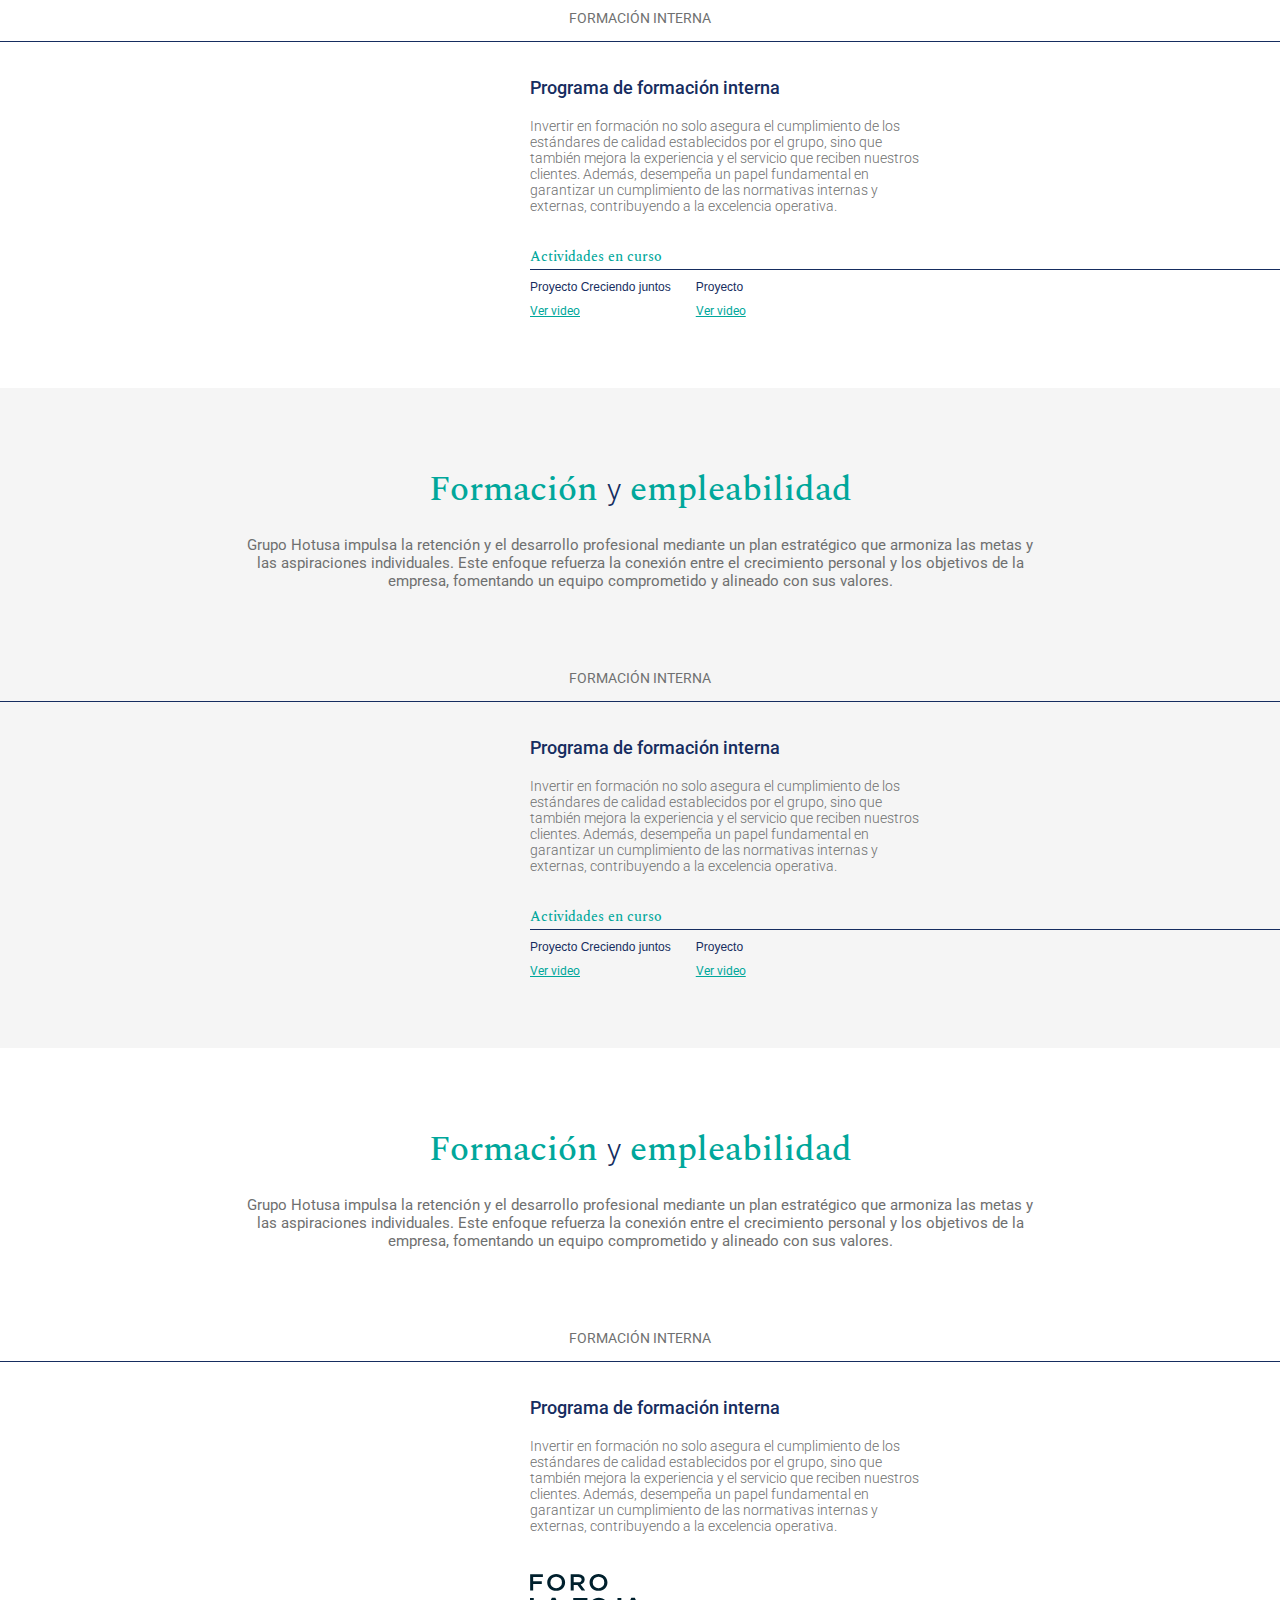
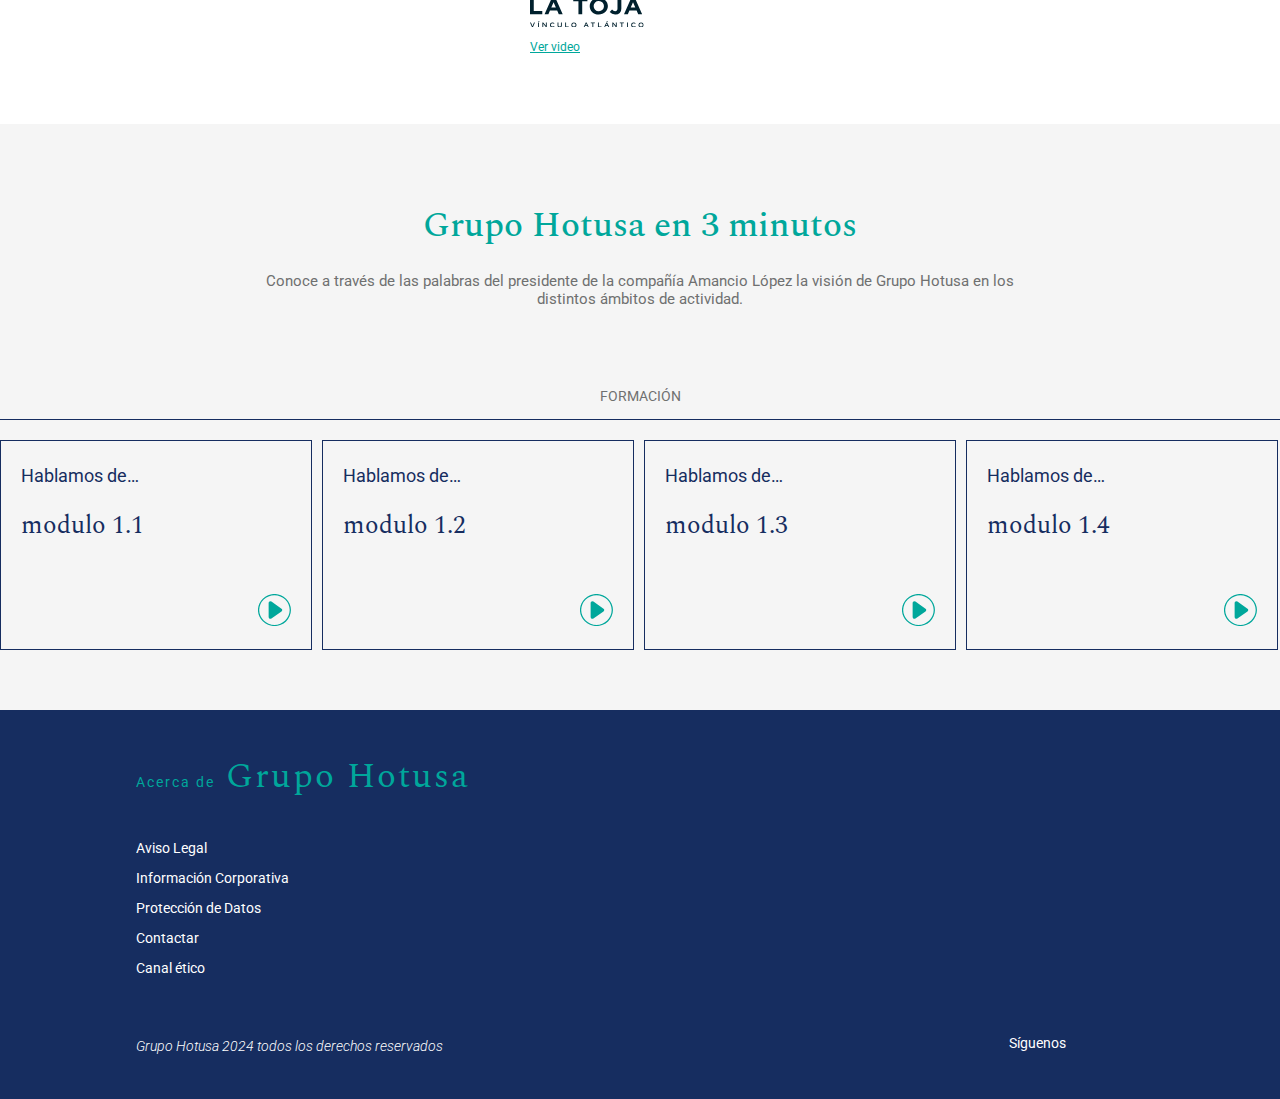
==== commit d14d1bbd: "cambios de copys antes de revision" ====
--- a/index.html
+++ b/index.html
@@ -335,14 +335,14 @@
   
       <div class="sta-photosHover-sgh_module" data-bck="imgs/3.png" style="background-image: url('imgs/3.png');">
         <div class="sta-photosHover-sgh_module_text_hover">
-          <div class="sta-photosHover-sgh_module_text_hover_title">Buen gobierno</div>
+          <div class="sta-photosHover-sgh_module_text_hover_title">Personas</div>
           <div class="sta-photosHover-sgh_module_text_hover_text">Hemos establecido un sólido marco ético que define pautas claras para garantizar la integridad en nuestro entorno laboral, prácticas empresariales y relaciones con la sociedad. Además, reafirmamos nuestro compromiso con la reinversión del 100% de los beneficios, una política que hemos mantenido desde nuestros inicios y que refuerza nuestro propósito de crecimiento responsable.</div>
         </div>
       </div>
   
       <div class="sta-photosHover-sgh_module" data-bck="imgs/2.png" style="background-image: url(imgs/2.png);">
         <div class="sta-photosHover-sgh_module_text_hover">
-          <div class="sta-photosHover-sgh_module_text_hover_title">Buen gobierno</div>
+          <div class="sta-photosHover-sgh_module_text_hover_title">Entorno y Medioambiente</div>
           <div class="sta-photosHover-sgh_module_text_hover_text">Hemos establecido un sólido marco ético que define pautas claras para garantizar la integridad en nuestro entorno laboral, prácticas empresariales y relaciones con la sociedad. Además, reafirmamos nuestro compromiso con la reinversión del 100% de los beneficios, una política que hemos mantenido desde nuestros inicios y que refuerza nuestro propósito de crecimiento responsable.</div>
         </div>
       </div>
--- a/css/style.css
+++ b/css/style.css
@@ -1363,15 +1363,15 @@
 .tpl-photosHover-sgh .sta-photosHover-sgh_module_text_hover{position:absolute;inset:0;padding:16px;color:var(--sgh-color2);overflow:hidden;display:none;transition:all .3s;}
 .tpl-photosHover-sgh .sta-photosHover-sgh_module_text_hover_title{font-family: var(--spectra);font-size:30px;padding-bottom:20px;}
 .tpl-photosHover-sgh .sta-photosHover-sgh_module_text_hover_text{line-height:18px;font-size:14px;}
+.tpl-photosHover-sgh .sta-photosHover-sgh_module_text_hover{display:block;}
+.tpl-photosHover-sgh .sta-photosHover-sgh_module_text_hover_title{color:#fff}
+.tpl-photosHover-sgh .sta-photosHover-sgh_module_text_hover_text{display:none;}
+.tpl-photosHover-sgh .sta-photosHover-sgh_module:hover .sta-photosHover-sgh_module_text_hover{display:block;background:#e5dfdfa6;outline:1px solid var(--sgh-color);}
+.tpl-photosHover-sgh .sta-photosHover-sgh_module:hover .sta-photosHover-sgh_module_text_hover_title{color:var(--sgh-color2);}
+.tpl-photosHover-sgh .sta-photosHover-sgh_module:hover .sta-photosHover-sgh_module_text_hover_text{display:block;}
 
 @media(width >= 1130px){
   .tpl-photosHover-sgh .sta-photosHover-sgh_module{width:360px;height:360px;}
   .tpl-photosHover-sgh .sta-photosHover-sgh_max{margin:75px auto;padding:75px 0;max-width:1283px;}
   .tpl-photosHover-sgh .sta-photosHover-sgh_text_max{justify-content:space-between;}
-  .tpl-photosHover-sgh .sta-photosHover-sgh_module_text_hover{display:block;}
-  .tpl-photosHover-sgh .sta-photosHover-sgh_module_text_hover_title{color:#fff}
-  .tpl-photosHover-sgh .sta-photosHover-sgh_module_text_hover_text{display:none;}
-  .tpl-photosHover-sgh .sta-photosHover-sgh_module:hover .sta-photosHover-sgh_module_text_hover{display:block;background:#e5dfdfa6;outline:1px solid var(--sgh-color);}
-  .tpl-photosHover-sgh .sta-photosHover-sgh_module:hover .sta-photosHover-sgh_module_text_hover_title{color:var(--sgh-color2);}
-  .tpl-photosHover-sgh .sta-photosHover-sgh_module:hover .sta-photosHover-sgh_module_text_hover_text{display:block;}
-}
+}
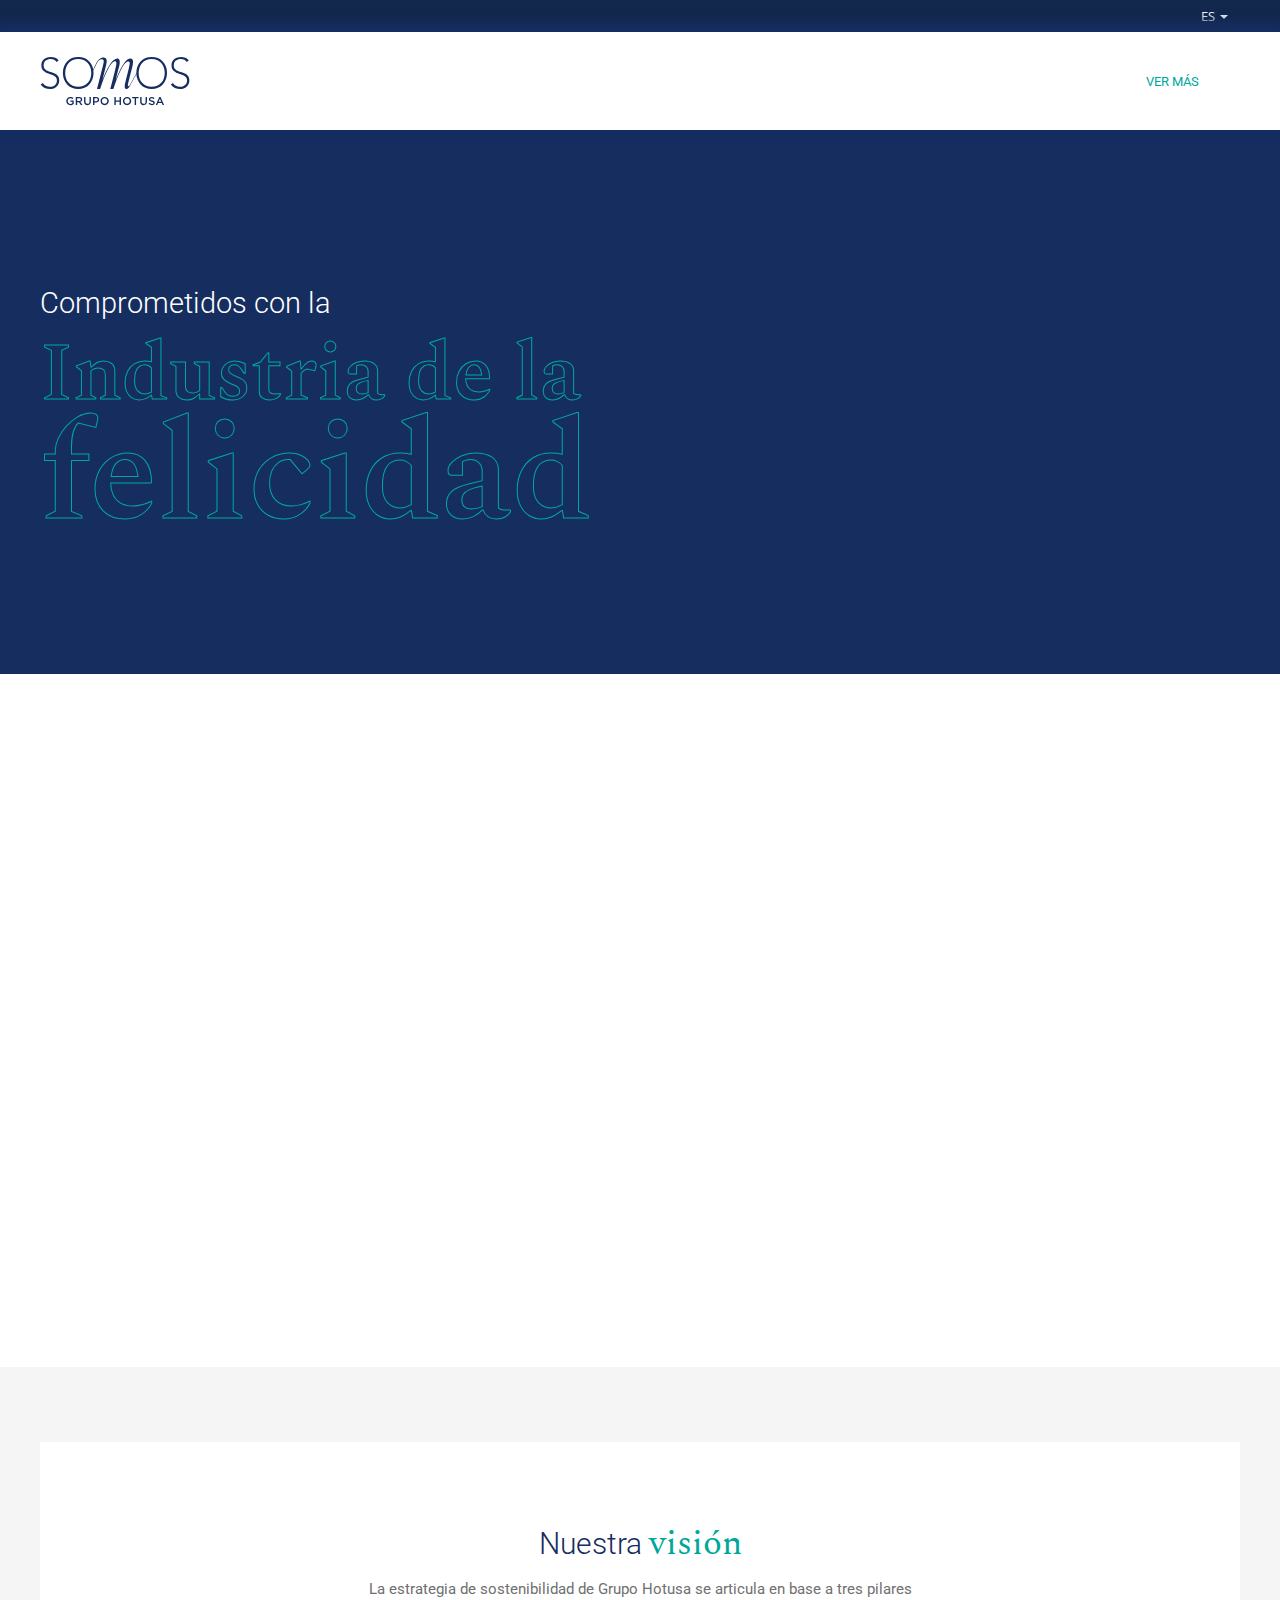
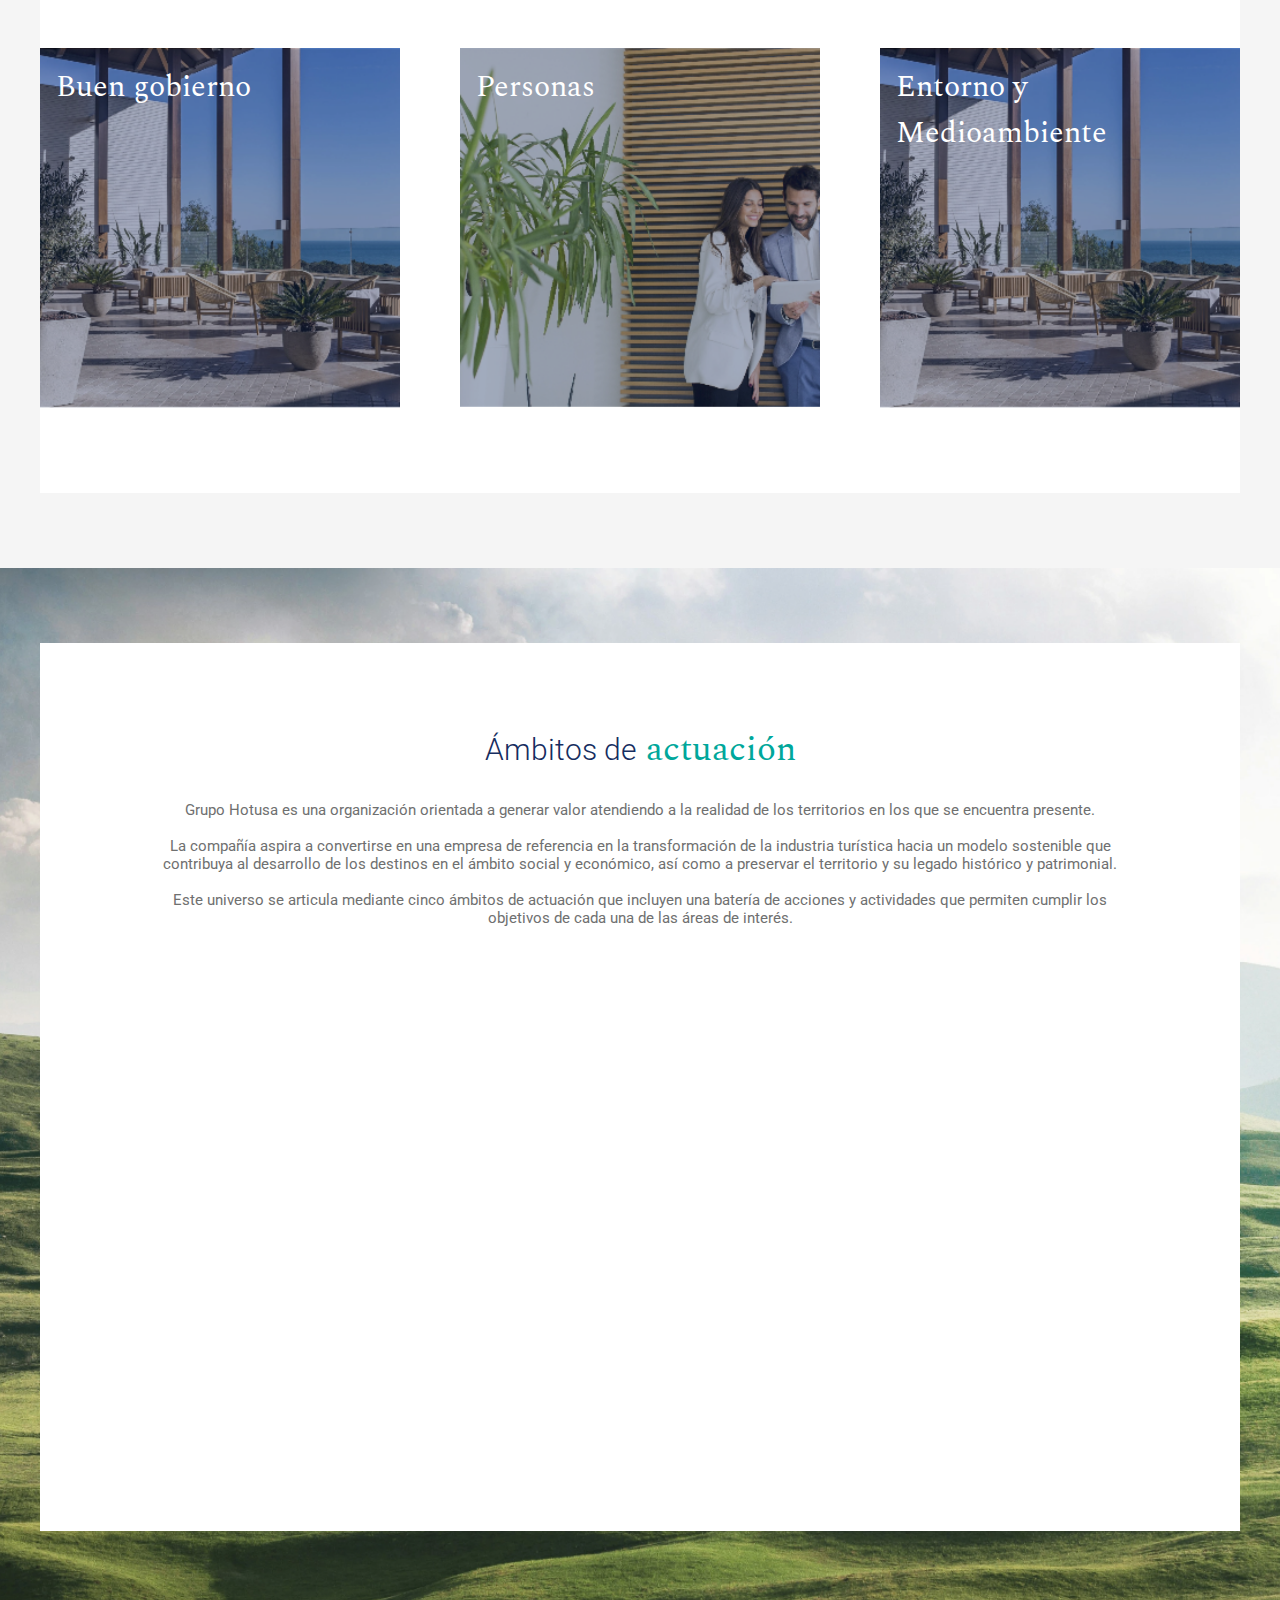
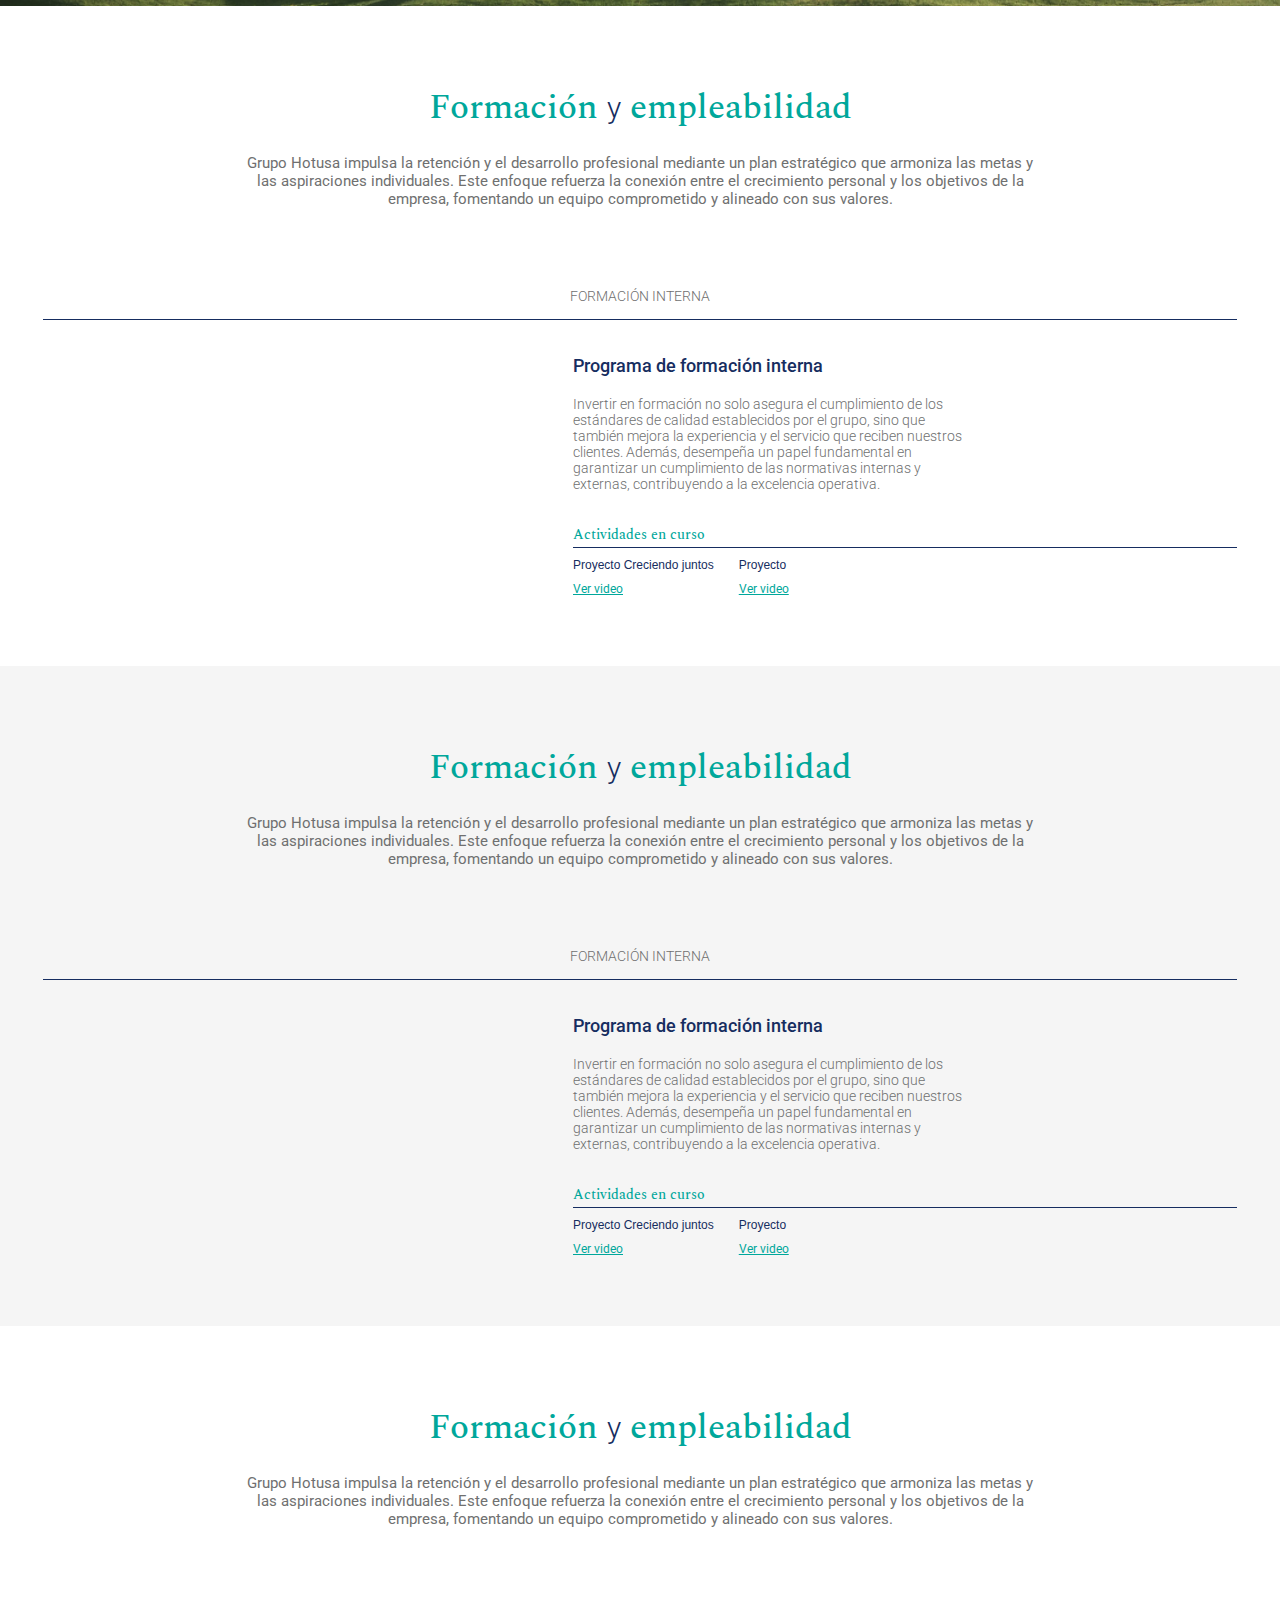
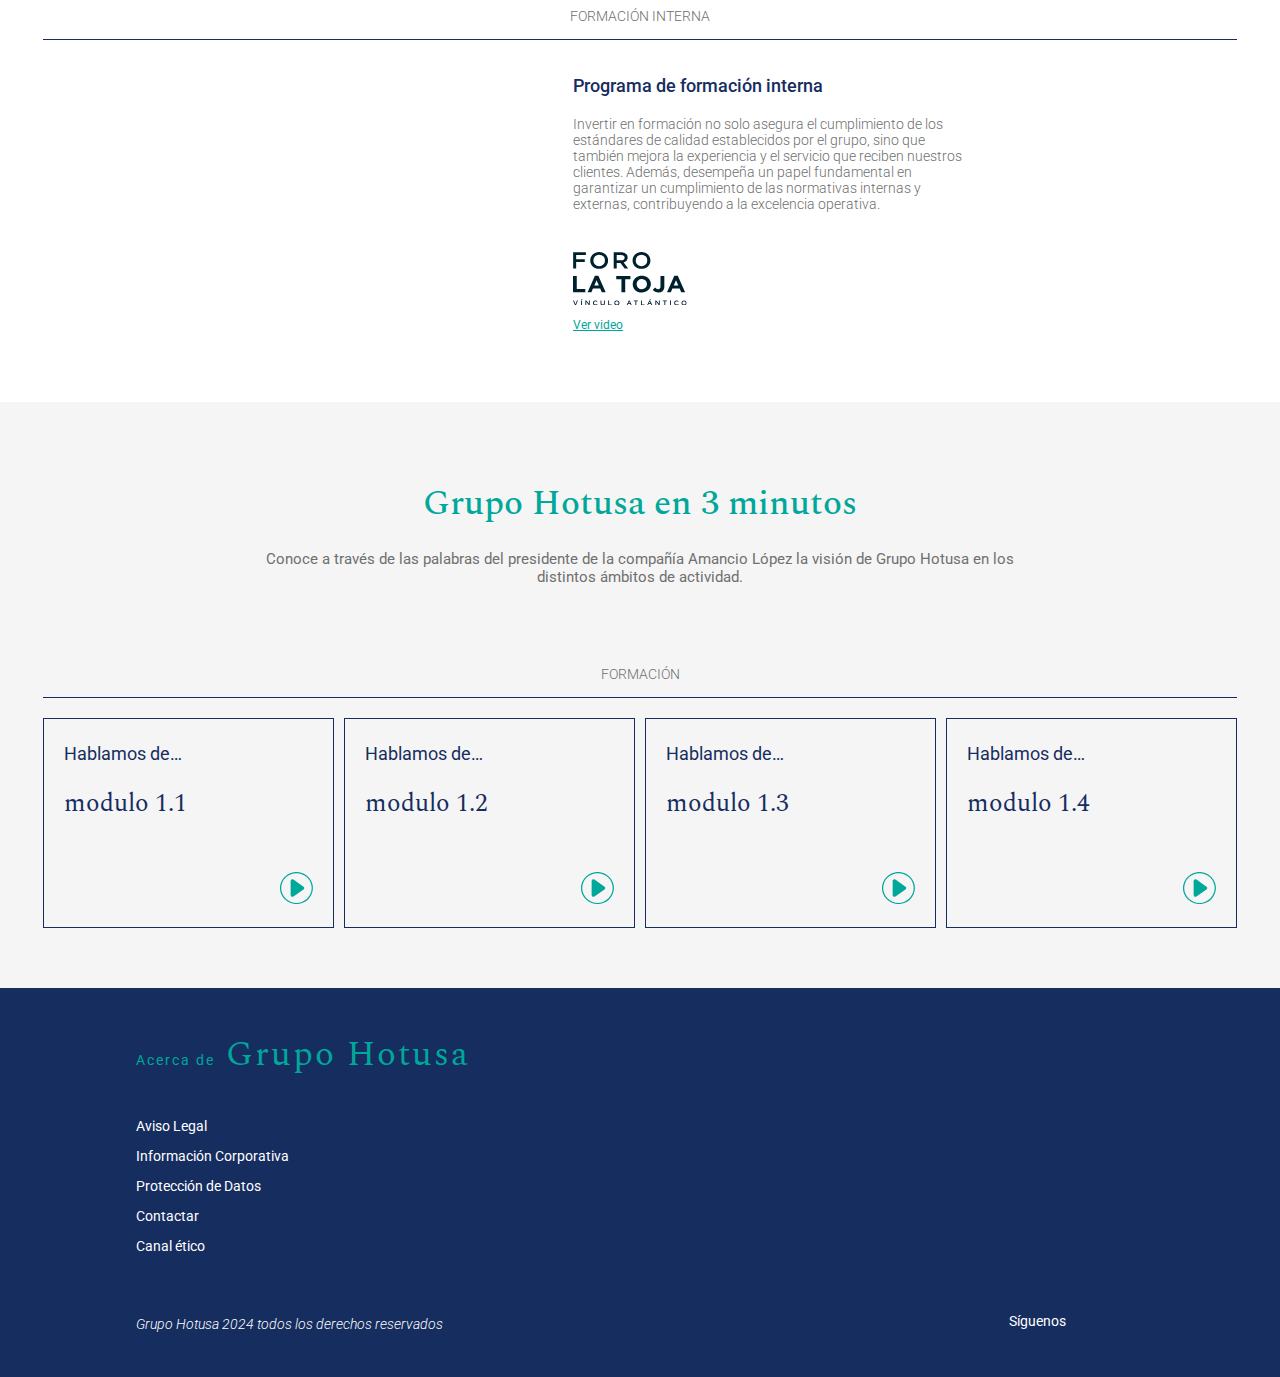
==== commit 7304d2dc: "modificaciones para tamaños de pantalla grandes" ====
--- a/index.html
+++ b/index.html
@@ -33,7 +33,7 @@
   <link rel="canonical" href="https://www.somosgrupohotusa.com" />
   <link rel="preconnect" href="https://fonts.googleapis.com">
   <link rel="preconnect" href="https://fonts.gstatic.com" crossorigin>
-  <link href="https://fonts.googleapis.com/css2?family=DM+Serif+Display&family=Open+Sans:wght@300;400;500;700&family=Roboto:wght@300;400;500;700&family=Spectral:ital,wght@0,200;0,300;0,400;0,500;0,600;0,700;0,800;1,200;1,300;1,400;1,500;1,600;1,700;1,800&family=Roboto:ital,wght@0,100..900;1,100..900&display=swap" rel="stylesheet">
+  <link href="https://fonts.googleapis.com/css2?family=DM+Serif+Display&family=Open+Sans:wght@300;400;500;700&family=Spectral:ital,wght@0,200;0,300;0,400;0,500;0,600;0,700;0,800;1,200;1,300;1,400;1,500;1,600;1,700;1,800&family=Roboto:ital,wght@0,100..900;1,100..900&display=swap" rel="stylesheet">
   <!-- CSS Critical -->
 <link rel="stylesheet" href="css/critical.css">
   <!-- fin CSS Critical -->
@@ -288,14 +288,14 @@
         <div class="sta-cabeText_subTitle" tag="_MENU_XT_PRETITULO"></div>
         <header class="title-sgh2" tag="_MENU_XT_TITULO">Carta del <span class="title-sgh">presidente</span></header>
         <section tag="_MENU_XA_DESCRIPCION" class="fn-readMore_content">
-           <strong>Grupo Hotusa</strong> es una organización comprometida y
+           Grupo Hotusa es una organización comprometida y
             responsable. Por ello, más
             allá de los logros de la compañía en términos económicos, nos sentimos especialmente orgullosos de nuestra
             vinculación con el arte y la cultura, de nuestro trabajo en pro de la recuperación del patrimonio y de nuestra
             defensa irrenunciable de un turismo de calidad arraigado en la sostenibilidad. <br><br>
   
             Nuestra estrategia pivota en torno a la búsqueda constante de enfoques innovadores que impacten de manera
-            positiva en la sociedad. <br>En <b>Grupo Hotusa</b>, creemos que esta contribución no es solo un imperativo ético, sino
+            positiva en la sociedad. <br>En Grupo Hotusa, creemos que esta contribución no es solo un imperativo ético, sino
             también un factor clave para el éxito, a largo plazo, de la organización.<br><br>
              Nos esforzamos por demostrar, a
             través de la creación de valor en nuestro entorno, que el rendimiento financiero y la responsabilidad social
@@ -315,7 +315,7 @@
   </div>
   <div class="sta-cabeText_back" tag-bck="_MENU_XF_FOTO_PRINCIPAL" data-bck="imgs/fotoAmancio.png">
     <div class="sta-cabeText_firma">
-      <span style="font-family:var(--spectra);font-size: 14px;">Amancio López Seijas</span><br> Presidente de Grupo Hotusa
+      <span style="font:bold 16px var(--spectra)">Amancio López Seijas</span><br> Presidente de Grupo Hotusa
     </div>
   </div>
 </div>
--- a/css/critical.css
+++ b/css/critical.css
@@ -167,23 +167,15 @@
   75%{margin-top:-10px}
 }
 .tpl-cabeText{font:17px/20px 'Roboto',sans-serif;color:#707070;overflow:hidden;padding-bottom:40px;}
-.tpl-cabeText.v2{color:#fff;font-weight:bold;font-size:18px;position:relative}
 .tpl-cabeText .sta-cabeText_textMax{padding:20px;}
-.tpl-cabeText .sta-cabeText_textMax section{font-size: 14px;overflow: hidden;}
-.tpl-cabeText.v2 .sta-cabeText_textMax{max-width:none;position:relative;z-index:1;padding:85px 35px 60px 30px}
+.tpl-cabeText .sta-cabeText_textMax section{font-size: 14px;overflow: hidden;font-weight:300;}
 .tpl-cabeText article{transform:translateX(-300px);opacity:0}
-.tpl-cabeText.v2 article{padding:0 0 20px}
 .tpl-cabeText .sta-cabeText_subTitle{display:none}
 .tpl-cabeText article header{margin-bottom:20px;}
-.tpl-cabeText.v2 article header,
-.tpl-cabeText.v3 article header{color:#fff;padding-top: 30px;}
 .tpl-cabeText .sta-cabeText_goDown{display:none;width:64px;height:64px;background:#2B2B2B}
 .tpl-cabeText .sta-cabeText_goDown:before{content:'\e0f7';font:26px Icons;color:#fff;display:inline-block}
-.tpl-cabeText.v2 .sta-cabeText_goDown{background:#fff;display:block}
-.tpl-cabeText.v2 .sta-cabeText_goDown:before{color:#2B2B2B}
 .tpl-cabeText .sta-cabeText_back{height:400px;background-position:center;background-repeat:no-repeat;background-size:cover;position:relative;overflow:hidden}
 .tpl-cabeText.noButton .sta-cabeText_goDown{display:none}
-.tpl-cabeText.v2 .sta-cabeText_back{position:absolute;top:0;left:0;right:0;height:100%}
 .tpl-cabeText .sta-cabeText_back,
 .tpl-cabeText .sta-cabeText_goDown{transform:translateX(300px);opacity:0}
 .tpl-cabeText.sta-active article,
@@ -206,30 +198,21 @@
   .tpl-cabeText{position:relative;display:flex;justify-content:space-between;}
   .tpl-cabeText > div{display: flex;}
   .tpl-cabeText .sta-cabeText_textMax{max-width:50%;position:relative;padding:75px 20px 20px;}
-  .tpl-cabeText.v2 .sta-cabeText_textMax{padding:0;max-width:900px}
   .tpl-cabeText article header{margin-bottom:30px;}
   .tpl-cabeText article{padding:0;display:flex;flex-direction:column;justify-content:center;min-height:500px;box-sizing:border-box}
-  .tpl-cabeText.v2 article{padding:50px 40% 70px 0;justify-content:flex-end}
-  .tpl-cabeText.v3 article{padding-left:0}
   .tpl-cabeText .sta-cabeText_subTitle{display:none;margin-bottom:57px}
   .tpl-cabeText .sta-cabeText_subTitle svg{fill:#2B2B2B;height:52px}
-  .tpl-cabeText.v3 header,
-  .tpl-cabeText.v3 section{padding-right:90px}
-  .tpl-cabeText.v2 section{padding-right:70px}
   .tpl-cabeText .sta-cabeText_goDown{display:block;position:absolute;right:0;bottom:95px;z-index:1}
-  .tpl-cabeText.v3 .sta-cabeText_goDown,
   .tpl-cabeText.noButton .sta-cabeText_goDown{display:none}
   .tpl-cabeText .sta-cabeText_goDown:hover:before,
   .tpl-cabeText .sta-cabeText_goDown:focus:before{animation:tplCabeText_arrow 2s linear infinite}
   .tpl-cabeText .sta-cabeText_back{position:relative;width:50%;height:auto}
-  .tpl-cabeText.v2 .sta-cabeText_back{left:0;width:100%}
-  .tpl-cabeText.v2 .sta-cabeText_textMax{z-index:1}
   .tpl-cabeText.sta-active .sta-cabeText_back{width: 550px;height: 587px;margin: 75px 0 0 0;}
   .tpl-cabeText article .fn-readMore_content{column-count: 1;}}
 @media(min-width: 1101px){
-  .tpl-cabeText{padding:0 40px 70px;max-width: 1283px;margin: 0 auto;}
+  .tpl-cabeText{padding:0 95px 75px 40px;}
   .tpl-cabeText .sta-cabeText_textMax{padding-left:0;}
-  .tpl-cabeText .sta-cabeText_textMax section{max-width:536px;}
+  /* .tpl-cabeText .sta-cabeText_textMax section{max-width:536px;} */
   
 }
 
--- a/css/style.css
+++ b/css/style.css
@@ -407,7 +407,7 @@
     .tpl-slideGrupos .sta-slideGrupos_max > article header{position: relative;border-bottom: 1px solid var(--sgh-color2)}
     .tpl-slideGrupos .sta-slideGrupos_slide{overflow: hidden;}
     .tpl-slideGrupos .sta-slideGrupos_headerNav .swiper-slide{width:auto;}
-    .tpl-slideGrupos .sta-slideGrupos_headerNav .swiper-slide button{padding-bottom:15px;position: relative;}
+    .tpl-slideGrupos .sta-slideGrupos_headerNav .swiper-slide button{padding-bottom:15px;position: relative;font-weight:300;}
     .tpl-slideGrupos .sta-slideGrupos_headerNav .swiper-slide.sta-active button{font-weight:600;color:var(--sgh-color2);pointer-events:none;}
     .tpl-slideGrupos .sta-slideGrupos_headerNav .swiper-slide.sta-active button:after{content: ''; border-bottom:4px solid var(--sgh-color);position:absolute;inset:0;}
     .tpl-slideGrupos .sta-slideGrupos_title{text-align:center;font:500 28px var(--spectra);color:var(--sgh-color);padding:17px 20px 0;}
@@ -468,7 +468,6 @@
       .tpl-slideGrupos:first-of-type{padding-top:100px;}
     }     
     @media(width >= 1101px){      
-      .tpl-slideGrupos .sta-slideGrupos_max{max-width: 1283px;margin: 0 auto;}
       .tpl-slideGrupos .sta-slideGrupos_title{padding-top:75px;font-size:35px}
       .tpl-slideGrupos section .sta-slideGrupos_bckCont{width:500px;}
     }
@@ -561,7 +560,7 @@
 
 /* .tpl-text */
 .tpl-columnText{background:var(--sgh-color2);font:14px/20px 'Roboto',sans-serif;color:#fff}
-.tpl-columnText .sta-columnText_max{padding:124px 20px 20px;max-width: 1283px;margin: 0 auto;}
+.tpl-columnText .sta-columnText_max{padding:124px 20px 20px;}
 .tpl-columnText .sta-columnText_title:empty{display: none;}
 .tpl-columnText .sta-columnText_title{font-size:27px;line-height:63px;display:flex;flex-direction:column;font-weight:300;}
 .tpl-columnText .sta-columnText_title .title{font-weight: 600;font-size:51px;font-family:var(--spectra); color: #fff; margin-bottom: 30px;color:transparent;-webkit-text-stroke: 1px var(--sgh-color);}
@@ -593,12 +592,13 @@
   .tpl-columnText .sta-columnText_title .title{font-size: 73px;}
 }
 @media(min-width:1101px){
-  .tpl-columnText .sta-columnText_max{display:block;column-count:2;padding-right:75px;}
   .tpl-columnText{padding:50px 20px;}
+  .tpl-columnText article:last-of-type{line-height:35px;}
+  .tpl-columnText .sta-columnText_max{display: grid;padding-right: 75px;grid-template-rows: 1fr;grid-template-columns: 1fr 1fr;align-items: center;}
 }
 @media(min-width:1265px){
   .tpl-columnText .sta-columnText_title .titleBig{font-size: 140px;}
-  .tpl-columnText .sta-columnText_title .title{font-size: 82px;}
+  .tpl-columnText .sta-columnText_title .title{font-size: 82px;line-height:80px;}
 }
 
 /* Inicio tpl-pressCard-gh */
@@ -680,7 +680,7 @@
 
 /* tpl-liServices */
 .tpl-liServices{text-align:center;overflow:hidden;background-repeat:no-repeat;background-size:cover;background-position:center;}
-.tpl-liServices .sta-liServices_max{max-width:1283px;margin:20px 20px 40px;}
+.tpl-liServices .sta-liServices_max{margin:20px 20px 40px;background:#fff;}
 .tpl-liServices .sta-liServices_list{list-style: none;padding:0;font-family: var(--roboto);position: relative;background:#fff;}
 .tpl-liServices .sta-liServices_intro{font-family: var(--roboto);color:var(--text-color);background:#fff;}
 .tpl-liServices.sta-grey .sta-liServices_intro{background: #F5F5F5;}
@@ -749,6 +749,7 @@
   .tpl-liServices .sta-liServices_element article header{padding-right: 10px;}
 }
 @media(min-width:821px){
+  .tpl-liServices .sta-liServices_eleText{width:167px;height:237px;}
   .tpl-liServices .sta-liServices_intro div:nth-child(3){max-width:970px;margin:0 auto;}
   .tpl-liServices .sta-liServices_intro.js-displayNone {display: block;background: #fff;}
   .tpl-liServices .sta-liServices_hr.js-displayNone {display: block;}
@@ -769,7 +770,7 @@
 
 }
 @media(min-width:1101px){ 
-  .tpl-liServices .sta-liServices_max{margin:75px auto;}
+  .tpl-liServices .sta-liServices_max{margin:75px 40px;}
   .tpl-liServices.js-active .sta-liServices_element{padding: 12px;}
   /* .tpl-liServices .sta-liServices_element{width:32%;width:calc((100% / 3) - (260px / 3))} */
   .tpl-liServices .sta-liServices_element:nth-of-type(even),
@@ -1356,7 +1357,7 @@
 .tpl-photosHover-sgh{position:relative;overflow:hidden;background:#f5f5f5;}
 .tpl-photosHover-sgh .sta-photosHover-sgh_max{padding:20px;display: flex;flex-direction:column;background:#fff;margin-top:20px;}
 .tpl-photosHover-sgh .sta-photosHover-sgh_title{text-align: center;padding-bottom:10px;}
-.tpl-photosHover-sgh .sta-photosHover-sgh_text{font-size:15px;text-align: center;color:var(--text-color);padding:0 13px 20px;}
+.tpl-photosHover-sgh .sta-photosHover-sgh_text{font-size:15px;text-align: center;color:var(--text-color);padding:0 13px 50px;}
 .tpl-photosHover-sgh .sta-photosHover-sgh_text_max{display:flex;flex-wrap:wrap;justify-content:center;gap:10px}
 .tpl-photosHover-sgh .sta-photosHover-sgh_module{position: relative;margin-bottom:10px;background-position:center;background-size:cover;background-repeat:no-repeat;width:350px;height:300px;}
 .tpl-photosHover-sgh .sta-photosHover-sgh_module_img{object-fit:cover;}
@@ -1372,6 +1373,9 @@
 
 @media(width >= 1130px){
   .tpl-photosHover-sgh .sta-photosHover-sgh_module{width:360px;height:360px;}
-  .tpl-photosHover-sgh .sta-photosHover-sgh_max{margin:75px auto;padding:75px 0;max-width:1283px;}
+  .tpl-photosHover-sgh .sta-photosHover-sgh_max{margin:75px 40px;padding:75px 0}
   .tpl-photosHover-sgh .sta-photosHover-sgh_text_max{justify-content:space-between;}
 }
+@media(width >= 1476px){
+  .tpl-photosHover-sgh .sta-photosHover-sgh_module{width:400px;height:400px;}
+}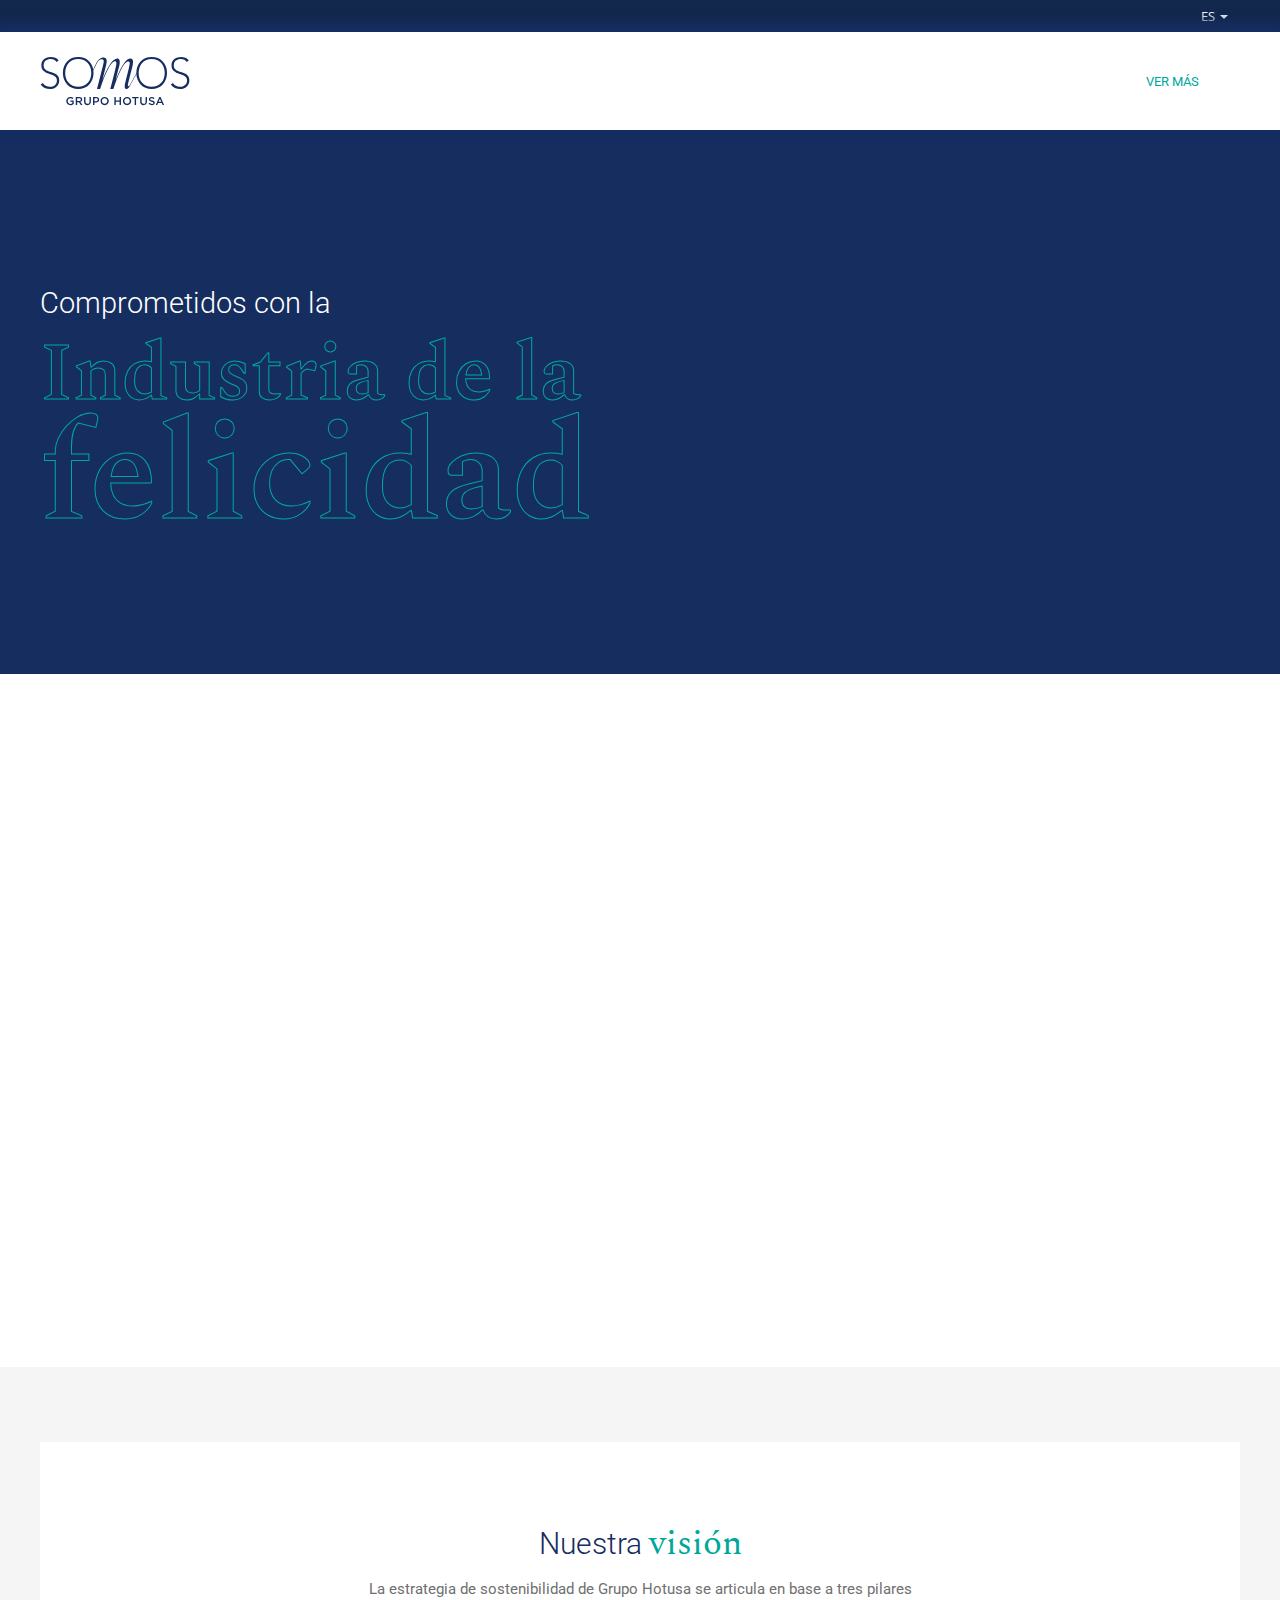
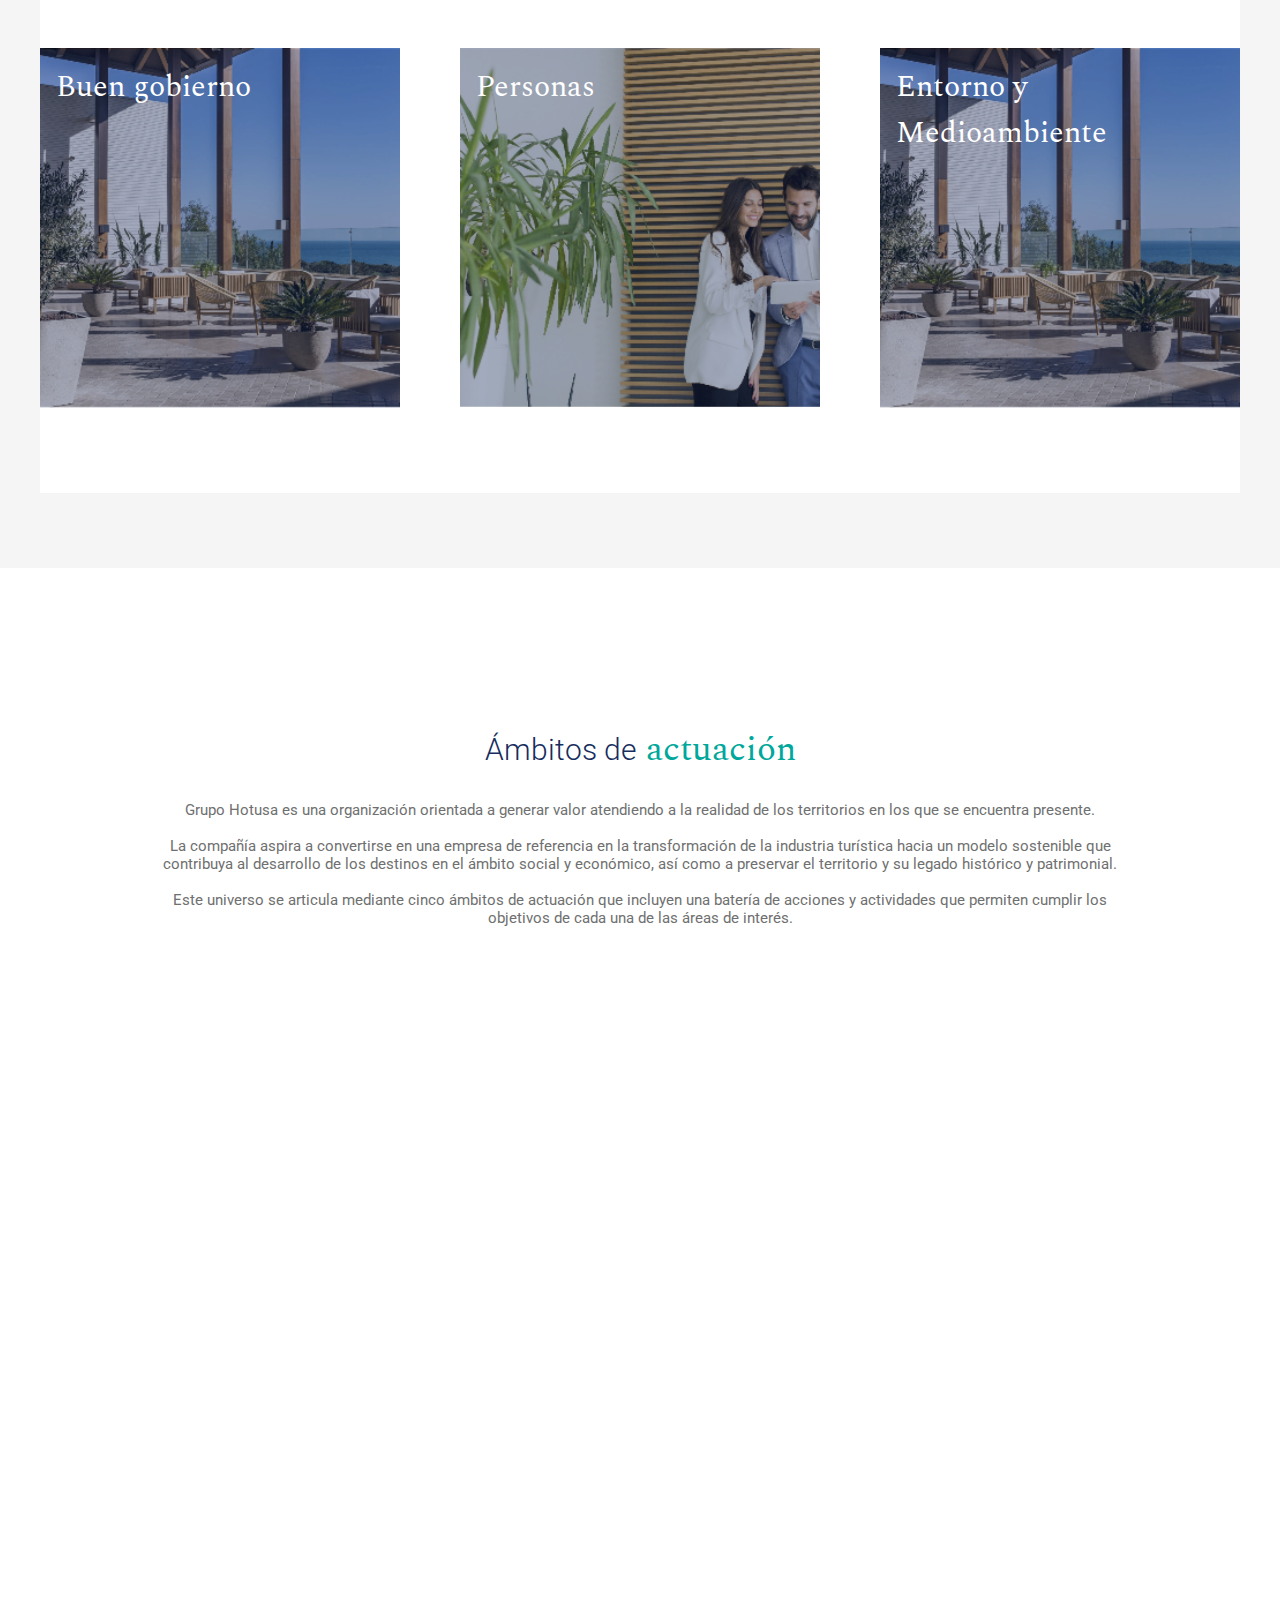
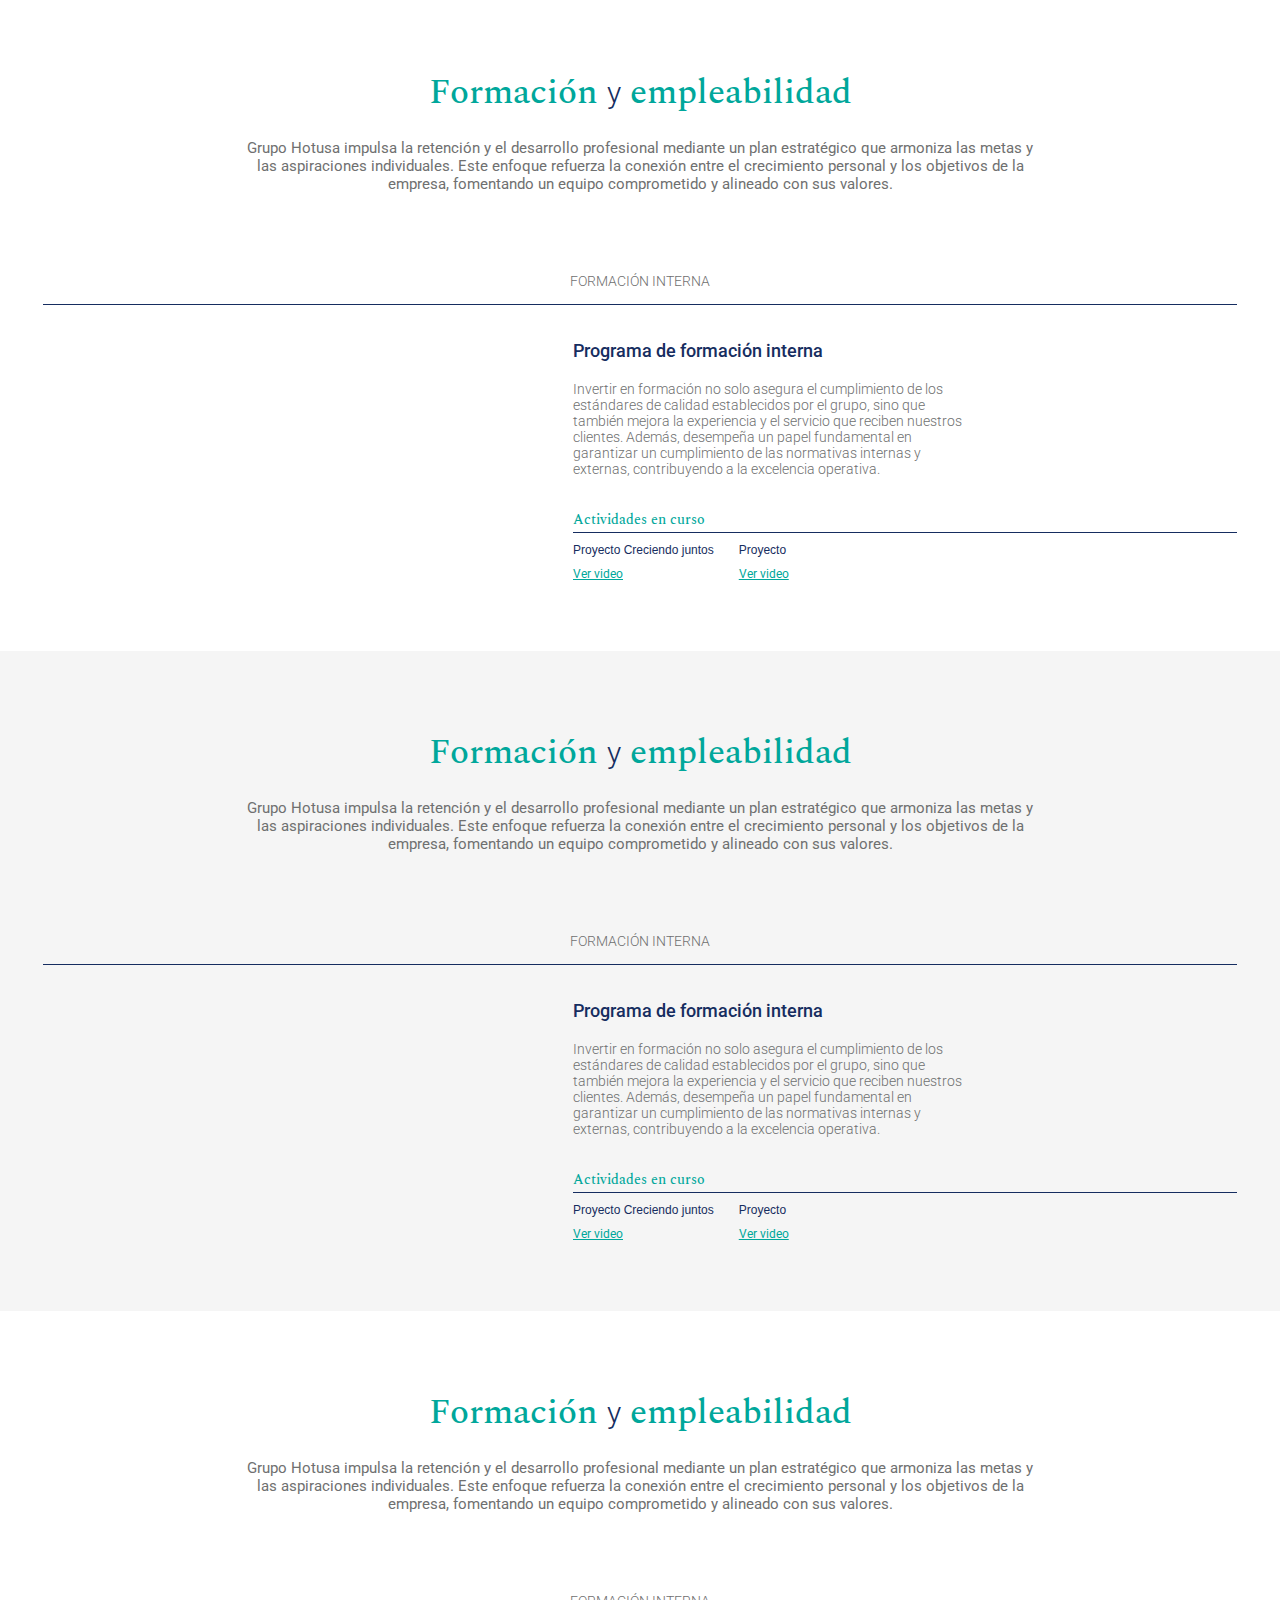
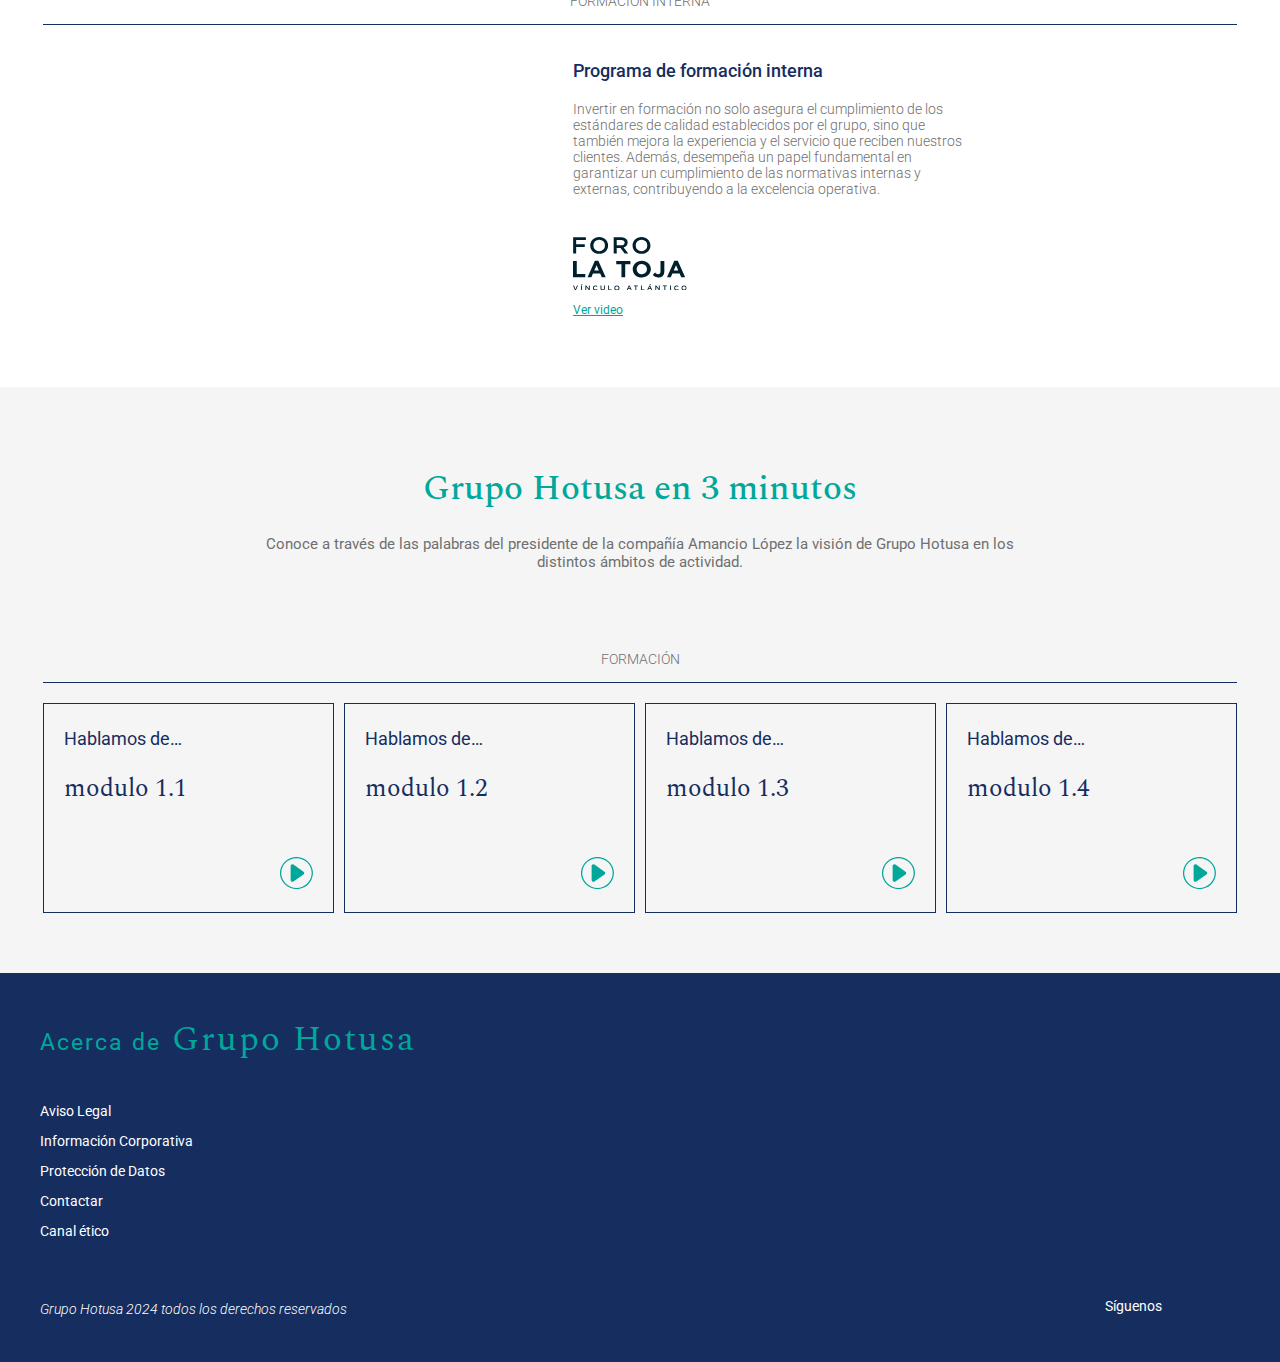
==== commit 5ffae6f4: "ajustes de max-width" ====
--- a/index.html
+++ b/index.html
@@ -351,7 +351,7 @@
   </div>
 </div>
 
-<div html="MENU/tpl-liServices.html" class="tpl-liServices scroll_114746  navegacion" data-bck="imgs/molinos.png" style="background: url(imgs/molinos.png);background-repeat: no-repeat;background-size: cover;background-position: center;">
+<div html="MENU/tpl-liServices.html" class="tpl-liServices scroll_114746  navegacion" data-bck="imgs/molinos.png">
   <div class="sta-liServices_max">
     <div class="sta-liServices_intro">
       <div class="title-sgh2" tag="_MENU_HIJO_XT_TITULO">Ámbitos de<span class="title-sgh"> actuación</span></div>
--- a/css/critical.css
+++ b/css/critical.css
@@ -48,7 +48,7 @@
   .tpl-header-gh #sta-header-gh_nav:checked ~ .sta-header-gh_abs .sta-header-gh_hambur .sta-header-gh_hamburIcon span:before{top:0;-moz-transform:rotate(45deg);-o-transform:rotate(45deg);-webkit-transform:rotate(45deg);-ms-transform:rotate(45deg);transform:rotate(45deg);transition:top .5s,transform .5s .5s}
   .tpl-header-gh .sta-header-gh_abs{position:absolute;left:0;top:0;right:0;padding:40px 20px;transition:background .3s;background:#fff; box-shadow: 0 -5px 10px 6px #162D60;}
   .tpl-header-gh .sta-header-gh_abs:before{content:'';position:absolute;left:0;bottom:0;right:0;/*box-shadow:0 -5px 10px 6px #162D60;*/z-index:-1}
-  .tpl-header-gh .sta-header-gh_max{position:relative}
+  .tpl-header-gh .sta-header-gh_max{position:relative;max-width:1400px;margin:0 auto;}
   .tpl-header-gh .sta-header-gh_table{display:table;width:100%}
   .tpl-header-gh .sta-header-gh_lateral .sta-header-gh_table{text-align:left;border-bottom:1px solid var(--sgh-color);height:150px;}
   .tpl-header-gh .sta-header-gh_lateral .sta-header-gh_table svg{fill:#162D60;height:34px;width:112px;margin:57px 0 0 40px;display:block}
@@ -166,7 +166,7 @@
   25%{margin-top:10px}
   75%{margin-top:-10px}
 }
-.tpl-cabeText{font:17px/20px 'Roboto',sans-serif;color:#707070;overflow:hidden;padding-bottom:40px;}
+.tpl-cabeText{font:17px/20px 'Roboto',sans-serif;color:#707070;overflow:hidden;padding-bottom:40px;max-width:1350px;margin:0 auto;}
 .tpl-cabeText .sta-cabeText_textMax{padding:20px;}
 .tpl-cabeText .sta-cabeText_textMax section{font-size: 14px;overflow: hidden;font-weight:300;}
 .tpl-cabeText article{transform:translateX(-300px);opacity:0}
@@ -211,9 +211,10 @@
   .tpl-cabeText article .fn-readMore_content{column-count: 1;}}
 @media(min-width: 1101px){
   .tpl-cabeText{padding:0 95px 75px 40px;}
-  .tpl-cabeText .sta-cabeText_textMax{padding-left:0;}
-  /* .tpl-cabeText .sta-cabeText_textMax section{max-width:536px;} */
-  
+  .tpl-cabeText .sta-cabeText_textMax{padding-left:0;}  
+}
+@media(width >= 1401px){
+  .tpl-cabeText article .fn-readMore_content{font-size:15px;max-width:650px;}
 }
 
 /* FIN .tpl-cabeText */  
--- a/css/style.css
+++ b/css/style.css
@@ -340,8 +340,9 @@
 
 /* tpl-footer-gh */
 .tpl-footer-gh{padding:25px 20px 20px;background:var(--sgh-color2);font:14px 'Roboto',sans-serif;color:#fff;position:relative;margin-top:75px}
+.tpl-footer-gh .sta-footer-gh_max{margin:0 auto;max-width:1400px;}
 .tpl-footer-gh .sta-footer-gh_li{position:absolute;left:0;right:0;bottom:100%;background:var(--sgh-color2);z-index: 100;}
-.tpl-footer-gh .sta-footer-gh_la{font-size:14px;display:block;letter-spacing: 2px;padding:20px;border-bottom:1px solid #fff;position:relative;color:var(--sgh-color)}
+.tpl-footer-gh .sta-footer-gh_la{font-size: clamp(0.875rem, 0.5663rem + 1.2666vw, 2.1875rem);display:block;letter-spacing: 2px;padding:20px;border-bottom:1px solid #fff;position:relative;color:var(--sgh-color)}
 .tpl-footer-gh .sta-footer-gh_la:after{content:'\e0b5';font:16px/1px Icons;position:absolute;top:50%;right:20px}
 .tpl-footer-gh .sta-footer-gh_max > input:checked + .sta-footer-gh_liCont .sta-footer-gh_la:after{content:'\e0b2'}
 .tpl-footer-gh .sta-footer-gh_max .sta-footer-gh_liCont ul{max-height:0;overflow:hidden;transition:max-height .5s,border-color .5s;padding:0 40px;border-bottom:1px solid transparent}
@@ -381,19 +382,14 @@
 }
 @media(min-width:751px){
   .tpl-footer-gh{padding:40px 30px 40px 40px}
-  .tpl-footer-gh .sta-footer-gh_max{max-width:900px;display:flex;justify-content:space-between;align-items:flex-end}
+  .tpl-footer-gh .sta-footer-gh_max{display:flex;justify-content:space-between;align-items:flex-end}
   .tpl-footer-gh .sta-footer-gh_max .sta-footer-gh_liCont ul{margin-top:30px;transition: none;}
   .tpl-footer-gh .sta-footer-gh_max > input:checked + .sta-footer-gh_liCont ul{border: none;max-height: none;}
   .tpl-footer-gh .sta-footer-gh_max > input:checked + .sta-footer-gh_liCont .sta-footer-gh_la:after{content:none}
   .tpl-footer-gh .sta-footer-gh_max .sta-footer-gh_liCont ul .sta-footer-gh_element{display:inline-block;vertical-align:top;width:100%}
   .tpl-footer-gh .sta-footer-gh_policyRight{margin-top:50px;font-style:italic;line-height:25px}
 }
-@media (min-width: 1101px){
-  .tpl-footer-gh .sta-footer-gh_max{max-width: 1018px; margin: 0 auto;}
-}
-@media (min-width: 1366px){
-  .tpl-footer-gh .sta-footer-gh_max{max-width: 1283px;}
-}
+
 /* FIN tpl-footer-gh */
 
     /* .tpl-slideGrupos */
@@ -471,8 +467,8 @@
       .tpl-slideGrupos .sta-slideGrupos_title{padding-top:75px;font-size:35px}
       .tpl-slideGrupos section .sta-slideGrupos_bckCont{width:500px;}
     }
-    @media(width >= 1366px){
-      /* .tpl-slideGrupos section .sta-slideGrupos_bckCont{width:700px;} */
+    @media(width >= 1401px){
+      .tpl-slideGrupos .sta-slideGrupos_max{margin:0 auto;max-width:1400px;}
     }
     /* .tpl-slideGrupos */
 /* slideGrupos 3min */
@@ -560,7 +556,7 @@
 
 /* .tpl-text */
 .tpl-columnText{background:var(--sgh-color2);font:14px/20px 'Roboto',sans-serif;color:#fff}
-.tpl-columnText .sta-columnText_max{padding:124px 20px 20px;}
+.tpl-columnText .sta-columnText_max{padding:124px 20px 20px;max-width:1350px;margin:0 auto;}
 .tpl-columnText .sta-columnText_title:empty{display: none;}
 .tpl-columnText .sta-columnText_title{font-size:27px;line-height:63px;display:flex;flex-direction:column;font-weight:300;}
 .tpl-columnText .sta-columnText_title .title{font-weight: 600;font-size:51px;font-family:var(--spectra); color: #fff; margin-bottom: 30px;color:transparent;-webkit-text-stroke: 1px var(--sgh-color);}
@@ -692,7 +688,7 @@
 .tpl-liServices .sta-liServices_element{transform:scale(.5);opacity:0; position: relative;}
 .tpl-liServices .sta-liServices_element:nth-child(even) .sta-liServices_eleText{background:#f3fbfa;}
 .tpl-liServices .sta-liServices_element.js-open{background: #fff;}
-.tpl-liServices.js-active .sta-liServices_element{transform:none;opacity:1;transition:.5s;padding:20px 20px 1px;};
+.tpl-liServices.js-active .sta-liServices_element{transform:none;opacity:1;transition:.5s;}
 .tpl-liServices.js-active .sta-liServices_element.three_min{display:none}
 .tpl-liServices .sta-liServices_element:first-of-type{margin-top:0}
 .tpl-liServices .sta-liServices_element:last-of-type{padding-bottom:20px}
@@ -718,7 +714,7 @@
 .tpl-liServices .sta-liServices_activity{padding: 0 40px 0 30px}
 .tpl-liServices .sta-liServices_element.js-open.sta-liServices_activity,
 .tpl-liServices .sta-liServices_element.js-open .sta-liServices_boxes{padding-left: 40px;}
-.tpl-liServices .sta-liServices_texts .sta-liServices_textsGrey{color: #707070;font-weight: normal;margin: 18px 0;}
+.tpl-liServices .sta-liServices_texts .sta-liServices_textsGrey{color: #707070;font-weight:300;margin: 18px 0;}
 .tpl-liServices .sta-liServices_element.js-open .sta-liServices_texts .sta-liServices_textsGrey,
 .tpl-liServices .sta-liServices_element.js-open .sta-liServices_texts .sta-liServices_seeMore,
 .tpl-liServices .sta-liServices_element .sta-liServices_seeLess{display: none;}
@@ -749,12 +745,13 @@
   .tpl-liServices .sta-liServices_element article header{padding-right: 10px;}
 }
 @media(min-width:821px){
-  .tpl-liServices .sta-liServices_eleText{width:167px;height:237px;}
+  .tpl-liServices .sta-liServices_eleText{height:237px;}
+  .tpl-liServices.js-active .sta-liServices_element{padding:10px;}
   .tpl-liServices .sta-liServices_intro div:nth-child(3){max-width:970px;margin:0 auto;}
   .tpl-liServices .sta-liServices_intro.js-displayNone {display: block;background: #fff;}
   .tpl-liServices .sta-liServices_hr.js-displayNone {display: block;}
   .tpl-liServices .sta-liServices_hr.v2.js-displayNone{display: none;}
-  .tpl-liServices .sta-liServices_list{display: flex;flex-wrap: wrap;justify-content: center;}
+  .tpl-liServices .sta-liServices_list{display: flex;flex-wrap: wrap;justify-content: center;padding-bottom:20px;}
   .tpl-liServices .sta-liServices_element{width:20%;}
   .tpl-liServices .sta-liServices_loop{display: block;}
   .tpl-liServices .sta-liServices_loop{display: inline-block;flex-wrap: nowrap;justify-content: center;max-width: 1000px;margin: 0 30px 50px;}
@@ -770,9 +767,10 @@
 
 }
 @media(min-width:1101px){ 
-  .tpl-liServices .sta-liServices_max{margin:75px 40px;}
-  .tpl-liServices.js-active .sta-liServices_element{padding: 12px;}
-  /* .tpl-liServices .sta-liServices_element{width:32%;width:calc((100% / 3) - (260px / 3))} */
+  .tpl-liServices .sta-liServices_eleText{width:167px;height:237px;}
+  .tpl-liServices .sta-liServices_max{margin:75px 40px 40px;}
+  .tpl-liServices.js-active .sta-liServices_element{padding: 12px;display:flex;justify-content: center;}
+  .tpl-liServices .sta-liServices_list{max-width:1000px;margin:0 auto;}
   .tpl-liServices .sta-liServices_element:nth-of-type(even),
   .tpl-liServices .sta-liServices_element{margin-right:0px}
   .tpl-liServices .sta-liServices_element:nth-of-type(3n){margin-right:0}
@@ -791,10 +789,8 @@
   .tpl-liServices .sta-liServices_texts .sta-liServices_textsGrey{margin-bottom: 0;}
 }
 
-@media(min-width: 1366px){
-  .tpl-liServices .sta-liServices_loop {max-width: 1383px;}
-  .tpl-liServices .sta-liServices_loop .sta-liServices_back{height: 652px;width: 691px;}
-  .tpl-liServices .sta-liServices_loop .sta-liServices_eleText{padding: 50px 50px 0;width: calc(50% - 100px);} 
+@media(min-width: 1401px){
+  .tpl-liServices .sta-liServices_max{margin:75px auto 40px;max-width:1400px;}
 }
 /* FIN tpl-liServices */
 
@@ -1354,8 +1350,8 @@
   .title-sgh{font-size:35px;}
   .title-sgh2{font-size:30px;}
 }
-.tpl-photosHover-sgh{position:relative;overflow:hidden;background:#f5f5f5;}
-.tpl-photosHover-sgh .sta-photosHover-sgh_max{padding:20px;display: flex;flex-direction:column;background:#fff;margin-top:20px;}
+.tpl-photosHover-sgh{position:relative;overflow:hidden;background:#f5f5f5;display:flex;justify-content:center;}
+.tpl-photosHover-sgh .sta-photosHover-sgh_max{padding:20px;display: flex;flex-direction:column;background:#fff;margin-top:20px;width:100%;max-width:1400px;}
 .tpl-photosHover-sgh .sta-photosHover-sgh_title{text-align: center;padding-bottom:10px;}
 .tpl-photosHover-sgh .sta-photosHover-sgh_text{font-size:15px;text-align: center;color:var(--text-color);padding:0 13px 50px;}
 .tpl-photosHover-sgh .sta-photosHover-sgh_text_max{display:flex;flex-wrap:wrap;justify-content:center;gap:10px}
@@ -1376,6 +1372,6 @@
   .tpl-photosHover-sgh .sta-photosHover-sgh_max{margin:75px 40px;padding:75px 0}
   .tpl-photosHover-sgh .sta-photosHover-sgh_text_max{justify-content:space-between;}
 }
-@media(width >= 1476px){
+@media(width >= 1401px){
   .tpl-photosHover-sgh .sta-photosHover-sgh_module{width:400px;height:400px;}
 }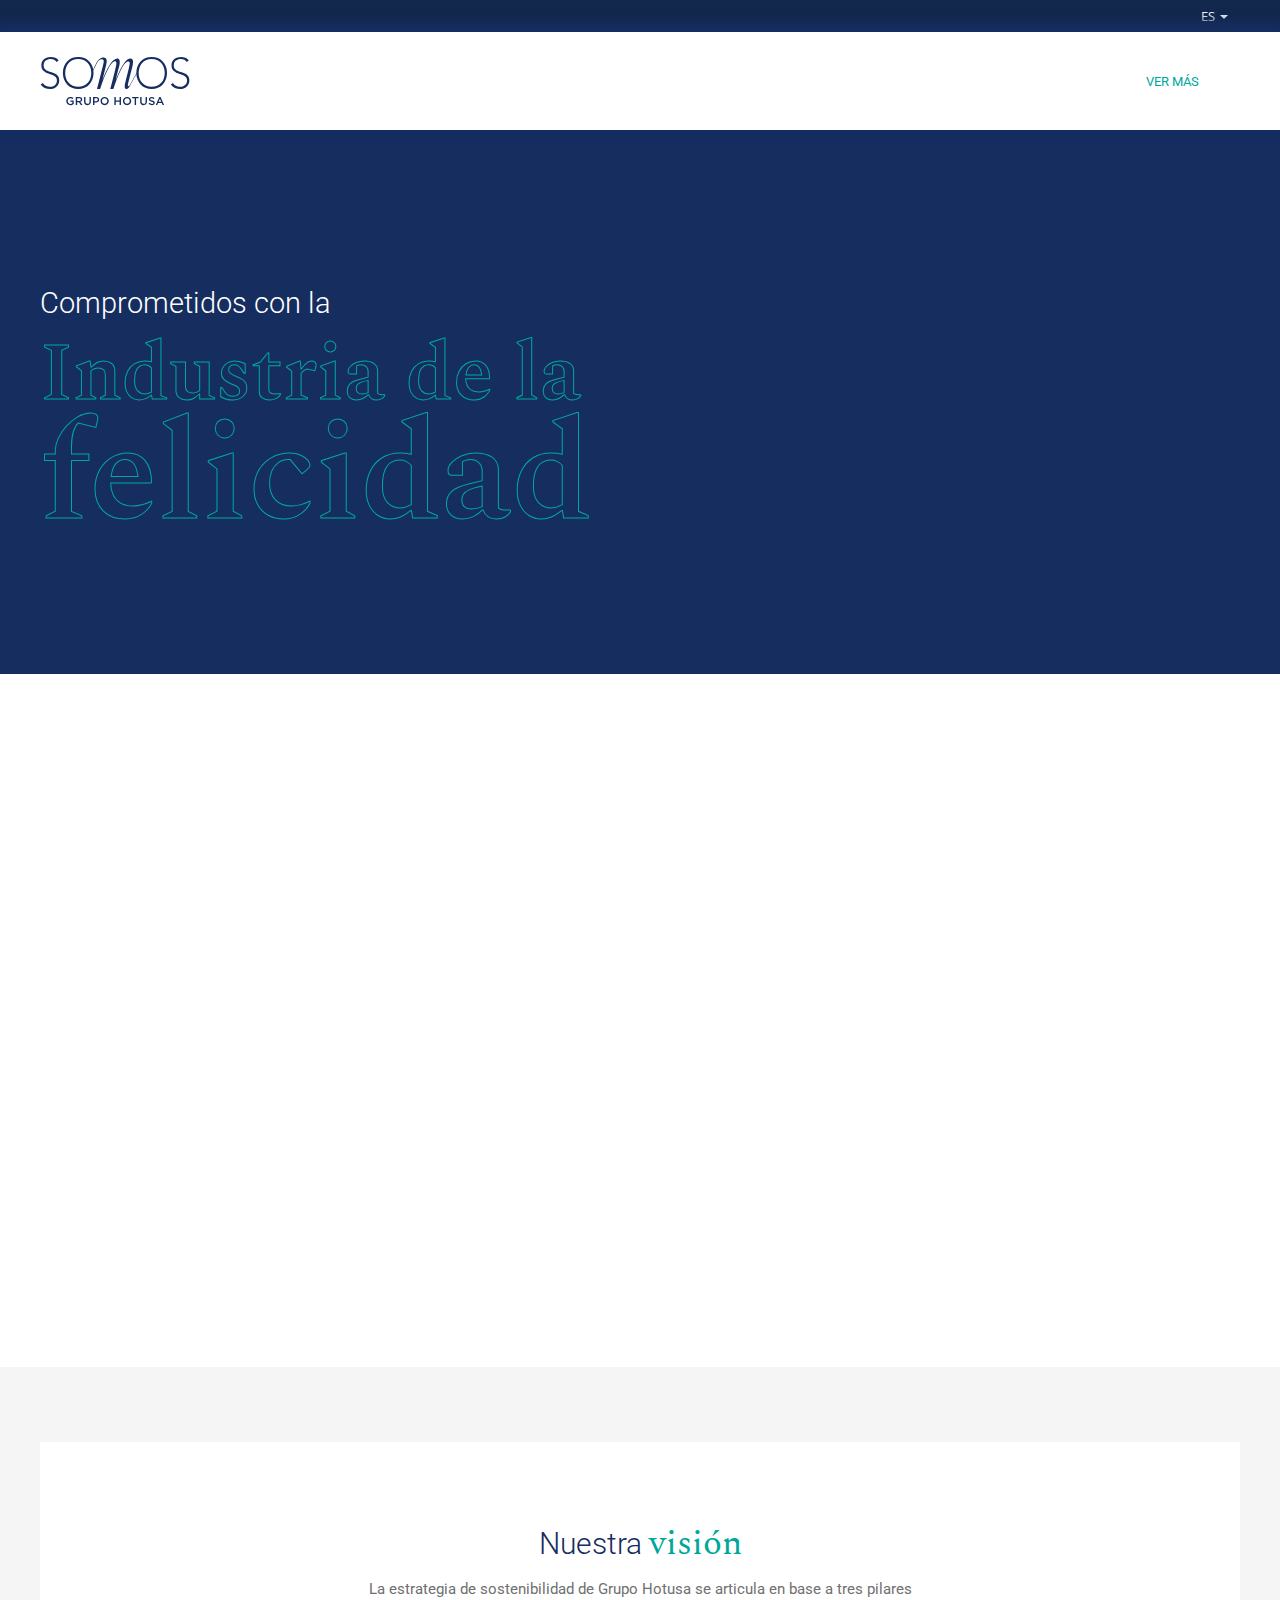
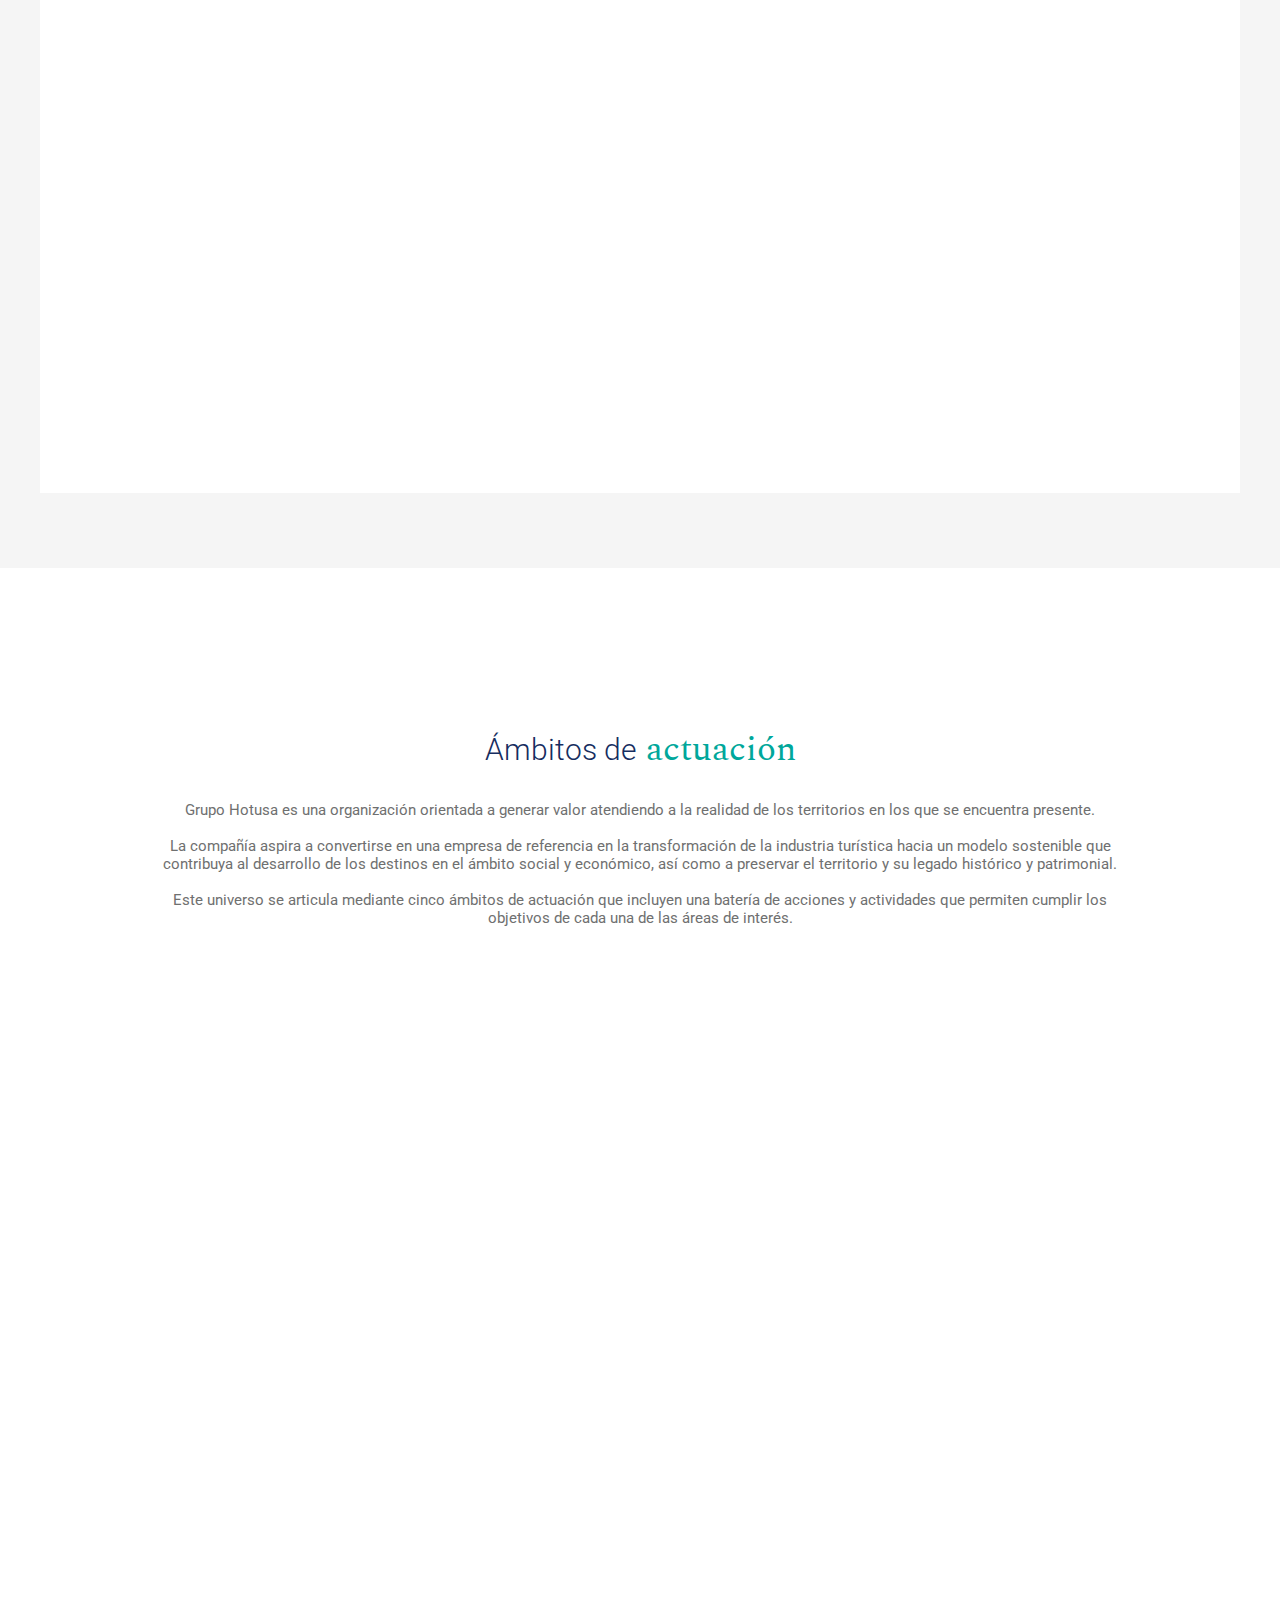
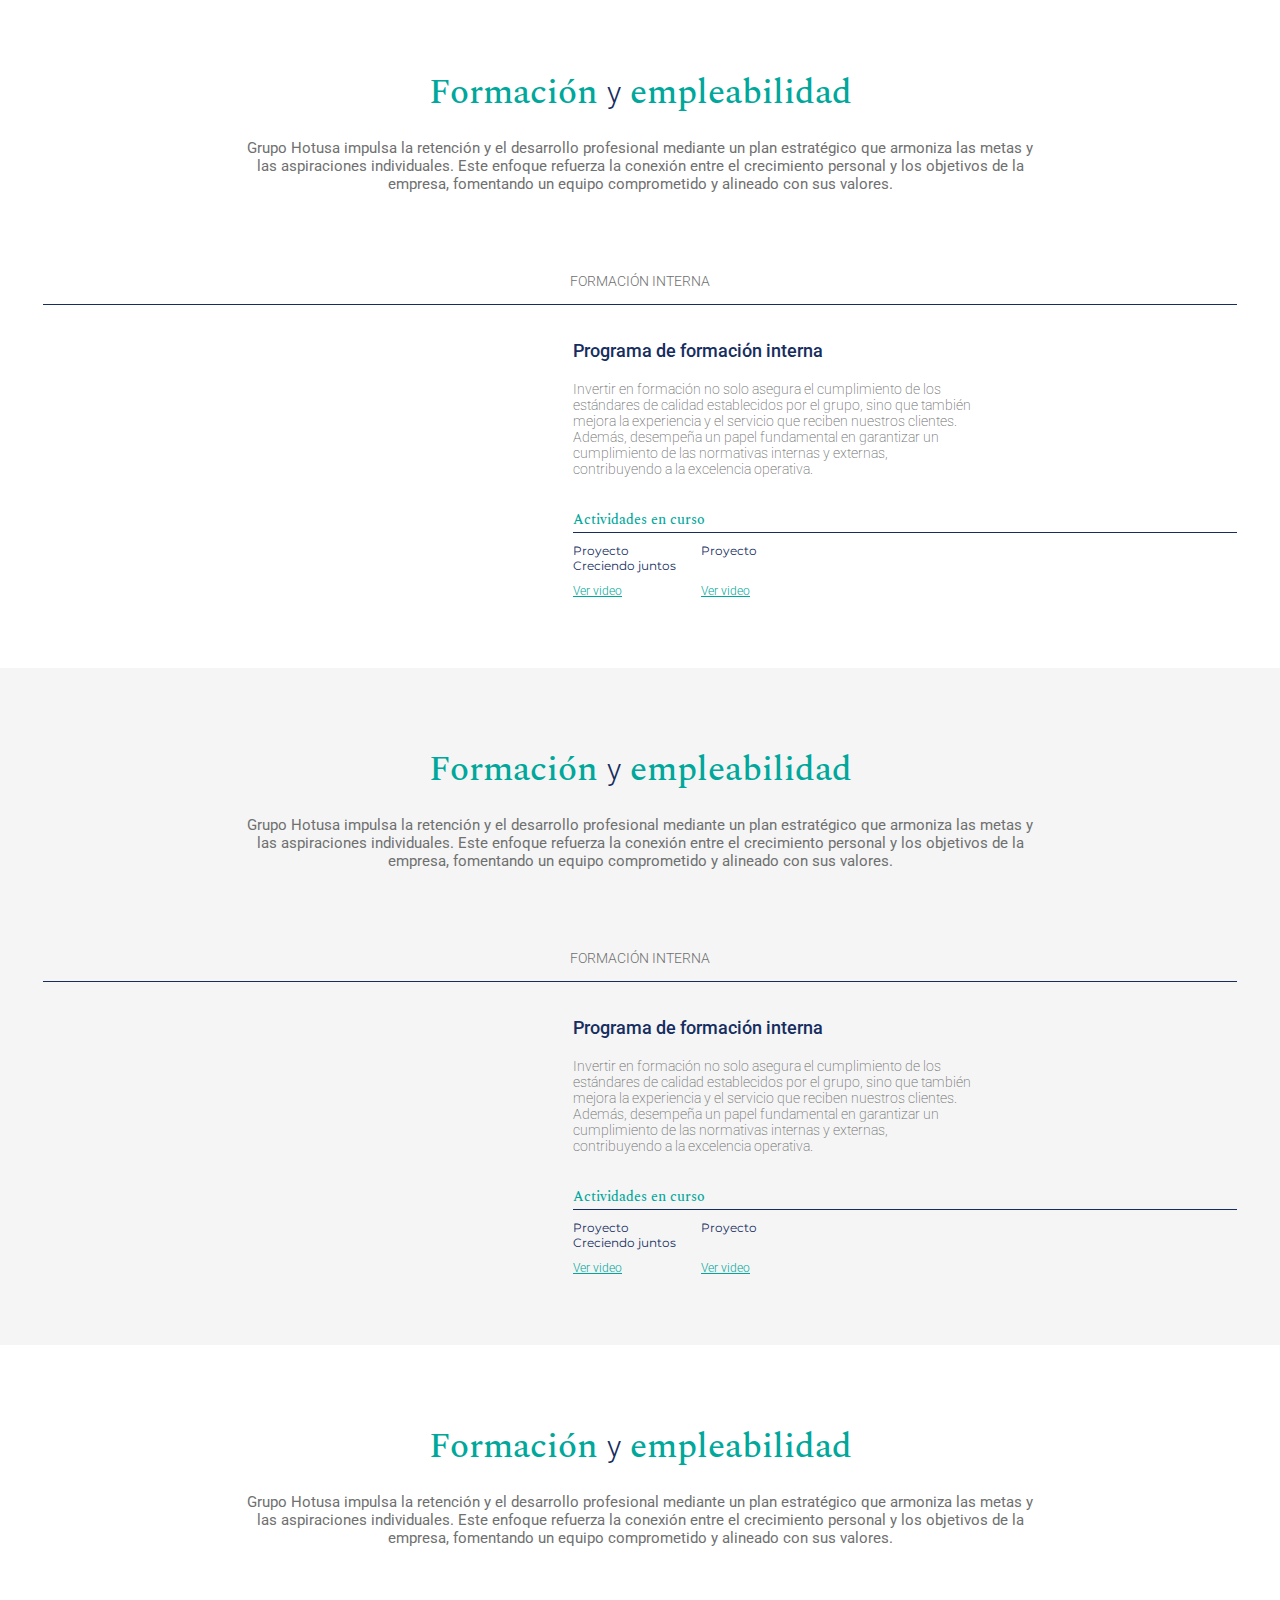
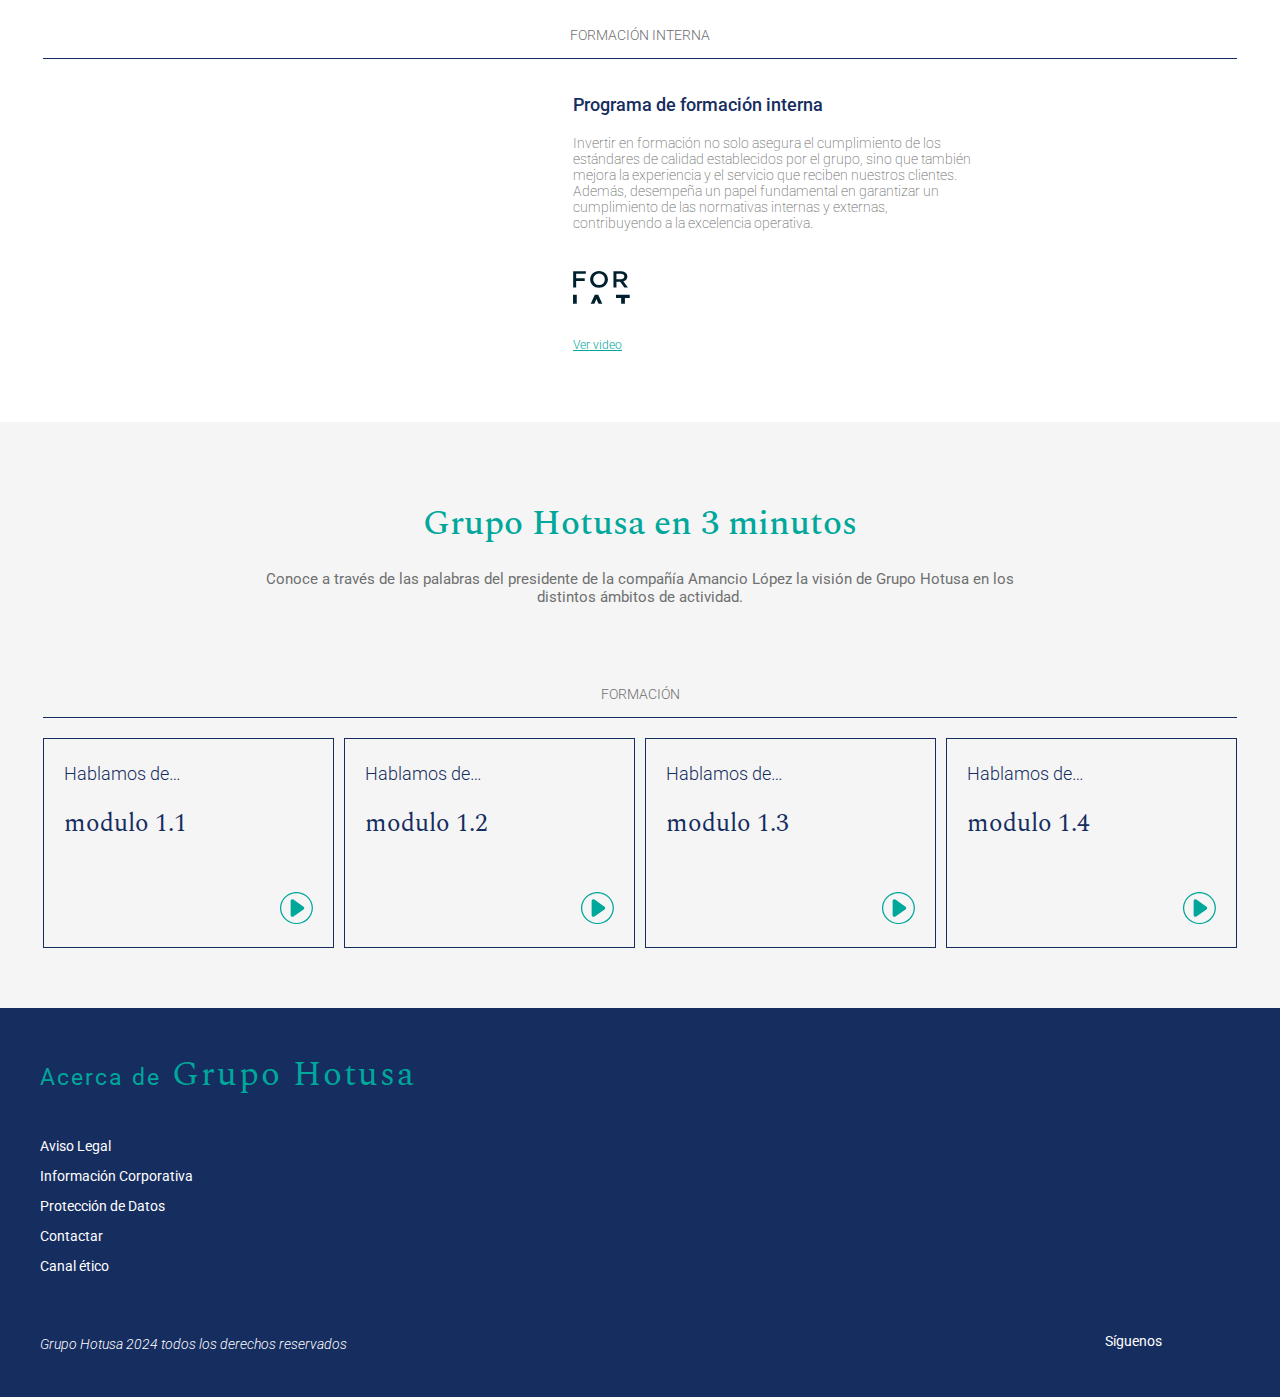
==== commit ea3f6379: "ajuste de textos y logos" ====
--- a/index.html
+++ b/index.html
@@ -33,7 +33,7 @@
   <link rel="canonical" href="https://www.somosgrupohotusa.com" />
   <link rel="preconnect" href="https://fonts.googleapis.com">
   <link rel="preconnect" href="https://fonts.gstatic.com" crossorigin>
-  <link href="https://fonts.googleapis.com/css2?family=DM+Serif+Display&family=Open+Sans:wght@300;400;500;700&family=Spectral:ital,wght@0,200;0,300;0,400;0,500;0,600;0,700;0,800;1,200;1,300;1,400;1,500;1,600;1,700;1,800&family=Roboto:ital,wght@0,100..900;1,100..900&display=swap" rel="stylesheet">
+  <link href="https://fonts.googleapis.com/css2?family=DM+Serif+Display&family=Open+Sans:wght@300;400;500;700&family=Spectral:ital,wght@0,200;0,300;0,400;0,500;0,600;0,700;0,800;1,200;1,300;1,400;1,500;1,600;1,700;1,800&family=Montserrat:ital,wght@0,100..900;1,100..900&family=Roboto:ital,wght@0,100..900;1,100..900&display=swap" rel="stylesheet">
   <!-- CSS Critical -->
 <link rel="stylesheet" href="css/critical.css">
   <!-- fin CSS Critical -->
@@ -315,7 +315,7 @@
   </div>
   <div class="sta-cabeText_back" tag-bck="_MENU_XF_FOTO_PRINCIPAL" data-bck="imgs/fotoAmancio.png">
     <div class="sta-cabeText_firma">
-      <span style="font:bold 16px var(--spectra)">Amancio López Seijas</span><br> Presidente de Grupo Hotusa
+      <span style="font:600 16px var(--spectra)">Amancio López Seijas</span><br> Presidente de Grupo Hotusa
     </div>
   </div>
 </div>
@@ -326,21 +326,21 @@
     <div class="sta-photosHover-sgh_text">La estrategia de sostenibilidad de Grupo Hotusa se articula en base a tres pilares</div>
     <div class="sta-photosHover-sgh_text_max">
 
-      <div class="sta-photosHover-sgh_module" data-bck="imgs/2.png" style="background-image: url(imgs/2.png);">
+      <div class="sta-photosHover-sgh_module" data-bck="imgs/2.png" data-alt="">
         <div class="sta-photosHover-sgh_module_text_hover">
           <div class="sta-photosHover-sgh_module_text_hover_title">Buen gobierno</div>
           <div class="sta-photosHover-sgh_module_text_hover_text">Hemos establecido un sólido marco ético que define pautas claras para garantizar la integridad en nuestro entorno laboral, prácticas empresariales y relaciones con la sociedad. Además, reafirmamos nuestro compromiso con la reinversión del 100% de los beneficios, una política que hemos mantenido desde nuestros inicios y que refuerza nuestro propósito de crecimiento responsable.</div>
         </div>
       </div>
   
-      <div class="sta-photosHover-sgh_module" data-bck="imgs/3.png" style="background-image: url('imgs/3.png');">
+      <div class="sta-photosHover-sgh_module" data-bck="imgs/3.png" data-alt="">
         <div class="sta-photosHover-sgh_module_text_hover">
           <div class="sta-photosHover-sgh_module_text_hover_title">Personas</div>
           <div class="sta-photosHover-sgh_module_text_hover_text">Hemos establecido un sólido marco ético que define pautas claras para garantizar la integridad en nuestro entorno laboral, prácticas empresariales y relaciones con la sociedad. Además, reafirmamos nuestro compromiso con la reinversión del 100% de los beneficios, una política que hemos mantenido desde nuestros inicios y que refuerza nuestro propósito de crecimiento responsable.</div>
         </div>
       </div>
   
-      <div class="sta-photosHover-sgh_module" data-bck="imgs/2.png" style="background-image: url(imgs/2.png);">
+      <div class="sta-photosHover-sgh_module" data-bck="imgs/2.png" data-alt="">
         <div class="sta-photosHover-sgh_module_text_hover">
           <div class="sta-photosHover-sgh_module_text_hover_title">Entorno y Medioambiente</div>
           <div class="sta-photosHover-sgh_module_text_hover_text">Hemos establecido un sólido marco ético que define pautas claras para garantizar la integridad en nuestro entorno laboral, prácticas empresariales y relaciones con la sociedad. Además, reafirmamos nuestro compromiso con la reinversión del 100% de los beneficios, una política que hemos mantenido desde nuestros inicios y que refuerza nuestro propósito de crecimiento responsable.</div>
@@ -389,66 +389,7 @@
               
             </div>
           </header>
-          <section>
-            <div tag="_MENU_HIJO_XT_SUBTITULO" class="sta-liServices_subtitle">COMPROMISO CON LA CULTURA</div>
-            <hr class="sta-liServices_hr v2">
-            <div class="sta-liServices_back" data-img="https://images.booking-channel.com/CLIENTES/www.impulsagrupohotusa.com/images/home/Ambitos/1500/compromisp.jpg">
-            </div>
-  
-            <div class="sta-liServices_boxes">
-              <span>
-                
-              </span>
-              A través de su cadena hotelera Eurostars Hotel Company, Grupo Hotusa emuestra su sensibilidad cultural con diversas iniciativas. El propósito es contribuir a la sociedad a través de la cultura, vinculando los hoteles con sus destinos. ​
-            </div>
-            <div class="sta-liServices_boxes">
-              <span>
-                <!-- Premios para la promoción del arte y la cultura --> Arte
-              </span>
-              <!-- Desde la organización se convocan un importante número de premios y certámenes de índole cultural que
-   cubren distintas disciplinas artísticas y culturales, como narrativa, escultura, dibujo o fotografía. -->
-  El proyecto Eurostars Exposiciones ofrece una excelente plataforma de difusión del panorama artístico actual. Los hoteles de la cadena acogen muestras temporales en sus instalaciones. Eurostars Hotel Company también cuenta con una importante colección de arte, formada por obras de prestigiosos artistas contemporáneos.​
-            </div>
-            <div class="sta-liServices_boxes">
-              <span>
-                <!-- Exposiciones en los hoteles --> Literatura
-              </span>
-              <!-- Los hoteles de la cadena acogen exposiciones de arte de distintas ​disciplinas: fotografía, pintura y
-   escultura estableciendo lazos con artistas locales. -->
-  
-  El ciclo literario Wine & Books reúne en hoteles de la cadena a amantes de la lectura con autores de la talla de Javier Cercas, María Oruña o Lorenzo Silva. Los eventos están maridados con un cóctel gastronómico.​
-            </div>
-            <div class="sta-liServices_boxes">
-              <span>
-                <!-- Agenda de actividades --> Premios
-              </span>
-              <!-- A través de su cadena hotelera <b class="sta-display">Eurostars Hotel Company</b> mantiene una intensa agenda de
-  actividades que tienen lugar en las instalaciones de sus hoteles. Estas actividades con alto valor cultural están abiertas a distintos colectivos que comprenden tanto locales como clientes alojados. -->
-  
-  La organización convoca gran variedad de premios y certámenes dedicados a disciplinas como la literatura, la fotografía y la escultura.
-            </div>
-            <div class="sta-liServices_activity">
-              <div class="sta-liServices_acTitle">ACTIVIDADES EN CURSO</div>
-  
-  <ul class="sta-twoRow">
-    <li>Premios y concursos de literatura y fotografía
-      <span><a href="https://www.eurostarscultura.com/premios-eurostars-hotel-company/ " style="color: #00A79B; text-decoration: none;" target="_blank">Visita la web</a></span>
-    </li>
-    <li>Encuentros literarios <b style="text-wrap:nowrap">Wine & Books</b>
-      <span><a href="https://www.eurostarshotels.com/wineandbooks.html" style="color: #00A79B; text-decoration: none;" target="_blank">Visita la web</a></span>
-    </li>
-   <li>Agenda expositiva en hoteles
-  <span><a href="https://www.eurostarscultura.com/exposiciones-eurostars-hotels/" style="color: #00A79B; text-decoration: none;" target="_blank">Visita la web</a></span>
-    </li>
-   <!-- <li>Colección de arte propio</li> -->
-   <!-- <li>Patrocinio festivales musicales</li> -->
-   <!-- <li>Actividad expositiva en hoteles</li> -->
-  
-  </ul>
-            </div>
-          </section>
-        </article>
-        <div class="sta-liServices_seeLess">Ver menos</div>
+
   
       </li>
   
@@ -476,10 +417,7 @@
           </header>
           <section>
             <div tag="_MENU_HIJO_XT_SUBTITULO" class="sta-liServices_subtitle">COHESIÓN <br>TERRITORIAL</div>
-            <hr class="sta-liServices_hr v2">
-            <div class="sta-liServices_back" data-img="https://images.booking-channel.com/CLIENTES/www.impulsagrupohotusa.com/images/home/Ambitos/1500/cohesion.jpg">
-            </div>
-  
+
             <div class="sta-liServices_boxes">
               <span>
                 Creación de centros de trabajo fuera de los núcleos urbanos
@@ -522,10 +460,7 @@
           </header>
           <section>
             <div tag="_MENU_HIJO_XT_SUBTITULO" class="sta-liServices_subtitle">RECUPERACIÓN DEL<br> PATRIMONIO HISTÓRICO</div>
-            <hr class="sta-liServices_hr v2">
-            <div class="sta-liServices_back" data-img="https://images.booking-channel.com/CLIENTES/www.impulsagrupohotusa.com/images/home/Ambitos/1500/recuperacion.jpg">
-            </div>
-  
+
             <div class="sta-liServices_boxes">
               <span>
                 Rehabilitación del patrimonio histórico
@@ -582,10 +517,7 @@
           </header>
           <section>
             <div tag="_MENU_HIJO_XT_SUBTITULO" class="sta-liServices_subtitle">FORMACIÓN Y<br> EMPLEABILIDAD</div>
-            <hr class="sta-liServices_hr v2">
-            <div class="sta-liServices_back" data-img="https://images.booking-channel.com/CLIENTES/www.impulsagrupohotusa.com/images/home/Ambitos/1500/formacion.jpg">
-            </div>
-  
+
             <div class="sta-liServices_boxes">
               <span>
                 Formación Dual y desarrollo profesional
@@ -641,10 +573,7 @@
           </header>
           <section>
             <div tag="_MENU_HIJO_XT_SUBTITULO" class="sta-liServices_subtitle">EVENTOS<br> SOLIDARIOS</div>
-            <hr class="sta-liServices_hr v2">
-            <div class="sta-liServices_back" data-img="https://images.booking-channel.com/CLIENTES/www.impulsagrupohotusa.com/images/home/Ambitos/1500/eventos.jpg">
-            </div>
-  
+
             <div class="sta-liServices_boxes">
               <span>
                 Desarrollo de eventos benéficos para la recaudación de fondos a favor de causas diversas
@@ -695,10 +624,7 @@
           </header>
           <section>
             <div tag="_MENU_HIJO_XT_SUBTITULO" class="sta-liServices_subtitle">INVESTIGACIÓN <br>Y DIVULGACIÓN</div>
-            <hr class="sta-liServices_hr v2">
-            <div class="sta-liServices_back" data-img="https://images.booking-channel.com/CLIENTES/www.impulsagrupohotusa.com/images/home/Ambitos/1500/investigacion.jpg">
-            </div>
-  
+
             <div class="sta-liServices_boxes">
               <span>
                 Creación de espacios de encuentro, debate y reflexión
@@ -746,8 +672,8 @@
         <article class="sta-liServices_eleText">
           <header>
             <div tag="_MENU_HIJO_XA_SVG" class="sta-liServices_svg"><svg xmlns="http://www.w3.org/2000/svg" xmlns:xlink="http://www.w3.org/1999/xlink" viewBox="0 0 35.157 35">
-  
-              <g id="Grupo_7358" data-name="Grupo 7358" transform="translate(0 0)">
+
+              <g id="Grupo_7271" data-name="Grupo 7271" transform="translate(0 0)">
                 <g id="Grupo_7260" data-name="Grupo 7260" transform="translate(0 0)" clip-path="url(#clip-path)">
                   <path id="Trazado_53416" data-name="Trazado 53416" d="M5.585,20.622a.376.376,0,0,1,.128.292.472.472,0,0,1-.019.126L4.459,24.676a.33.33,0,0,1-.132.17.407.407,0,0,1-.207.069.4.4,0,0,1-.213-.062.424.424,0,0,1-.157-.182l-.89-2.026-.9,2.026a.425.425,0,0,1-.156.182.4.4,0,0,1-.213.062.409.409,0,0,1-.207-.069.329.329,0,0,1-.131-.17L.019,21.039A.473.473,0,0,1,0,20.914a.376.376,0,0,1,.129-.292.414.414,0,0,1,.285-.116.4.4,0,0,1,.226.066.335.335,0,0,1,.138.178l.935,2.835.815-1.956a.425.425,0,0,1,.145-.179.331.331,0,0,1,.213-.06.321.321,0,0,1,.21.06.429.429,0,0,1,.141.179l.771,1.938.928-2.816a.328.328,0,0,1,.141-.178.414.414,0,0,1,.229-.066.409.409,0,0,1,.279.116" transform="translate(0 -12.246)" fill="#00a79b" stroke="#00a79b" stroke-width="0.25"/>
                   <path id="Trazado_53417" data-name="Trazado 53417" d="M19.477,24.332a.348.348,0,0,1,.11.254.332.332,0,0,1-.11.257.39.39,0,0,1-.273.1H17.1a.375.375,0,0,1-.383-.383V20.936a.374.374,0,0,1,.383-.382h2.1a.383.383,0,0,1,.273.1.349.349,0,0,1,.11.267.327.327,0,0,1-.107.254.392.392,0,0,1-.276.1H17.5v1.066h1.418a.381.381,0,0,1,.272.1.35.35,0,0,1,.11.266.329.329,0,0,1-.106.254.4.4,0,0,1-.276.1H17.5v1.16h1.7a.37.37,0,0,1,.273.11" transform="translate(-9.986 -12.275)" fill="#00a79b" stroke="#00a79b" stroke-width="0.25"/>
@@ -769,7 +695,6 @@
                 </g>
               </g>
             </svg>
-            
             </div>
             <div class="sta-liServices_texts">
               <div tag="_MENU_HIJO_XT_TITULO"></div>
@@ -780,10 +705,7 @@
           </header>
           <section>
             <div tag="_MENU_HIJO_XT_SUBTITULO" class="sta-liServices_subtitle">SOSTENIBILIDAD <br>MEDIOAMBIENTAL</div>
-            <hr class="sta-liServices_hr v2">
-            <div class="sta-liServices_back" data-img="https://images.booking-channel.com/CLIENTES/www.impulsagrupohotusa.com/images/home/Ambitos/1500/sostenbilidad.jpg">
-            </div>
-  
+
             <div class="sta-liServices_boxes">
               <span>
                 Desarrollo de un plan de transición ecológica
@@ -804,34 +726,41 @@
       <li class="sta-liServices_element" id="scroll_8">
         <article class="sta-liServices_eleText">
           <header>
-            <div tag="_MENU_HIJO_XA_SVG" class="sta-liServices_svg"><svg viewBox="0 0 293.99 170.001">
-                <path d="M139.257,81.664a8.409,8.409,0,0,0-5.879-2.352c-5.356,0-8.1,3.919-8.1,8.1,0,4.311,2.743,7.969,8.1,7.969a7.8,7.8,0,0,0,5.486-2.09V88.2h-6.4V87.02h7.707v6.793a9.4,9.4,0,0,1-6.924,3.005c-6.139,0-9.406-4.311-9.406-9.275,0-5.748,3.788-9.406,9.406-9.406a9.506,9.506,0,0,1,6.663,2.743Z" transform="translate(-16.655 -10.508)"></path>
-                <path d="M161.435,96.425h-1.829L153.335,89.5h-4.964v6.924h-1.437V78.137H154.9a5.669,5.669,0,0,1,6.009,5.616c0,3.005-1.96,5.617-5.879,5.617Zm-13.063-8.1h6.4c3.135,0,4.572-1.829,4.572-4.311A4.21,4.21,0,0,0,154.9,79.7h-6.531Z" transform="translate(-19.761 -10.508)"></path>
-                <path d="M180.985,78.288V89.653c0,9.536-13.977,9.536-13.977,0V78.288h1.437V89.653a5.623,5.623,0,1,0,11.234,0V78.288Z" transform="translate(-22.46 -10.529)"></path>
-                <path data-name="Trazado 52907" d="M188.519,90.155v6.271h-1.437V78.137h7.968c7.969,0,7.969,11.887,0,11.887h-6.531Zm0-10.581v9.406h6.531c6.009,0,6.009-9.406,0-9.406Z" transform="translate(-25.16 -10.508)"></path>
-                <path d="M224.236,87.392c0,4.833-3.135,9.406-9.144,9.406s-9.144-4.573-9.144-9.406,3-9.406,9.144-9.406,9.144,4.442,9.144,9.406m-16.982,0c0,4.05,2.613,8.1,7.838,8.1s7.838-4.05,7.838-8.1c0-4.18-2.613-8.1-7.838-8.1-5.356,0-7.969,3.788-7.838,8.1" transform="translate(-27.697 -10.488)"></path>
-                <path d="M145,140.017v-12.54H129.72v12.54h-5.879v-31.09h5.879V121.99H145V108.926h5.748v30.959H145Z" transform="translate(-16.655 -14.649)"></path>
-                <path d="M191.637,124.521c-.131,7.969-4.964,16.067-15.938,16.067s-15.937-7.837-15.937-15.937,5.225-16.329,15.937-16.329c10.712-.131,15.938,8.1,15.938,16.2m-26.126.131c.131,5.094,2.873,10.581,10.189,10.581s10.059-5.486,10.19-10.581c.131-5.225-2.874-11.1-10.19-11.1s-10.319,5.879-10.189,11.1" transform="translate(-21.486 -14.568)"></path>
-                <path d="M207.142,114.282h-9.8v-5.356h25.474v5.356h-9.8v25.734h-5.879Z" transform="translate(-26.54 -14.649)"></path>
-                <path d="M259.23,108.926v17.766c0,9.144-5.617,13.847-13.455,13.847-7.446,0-13.716-4.572-13.716-13.847V108.926h5.748v17.766c0,5.617,3.135,8.492,7.968,8.492s7.577-3.266,7.577-8.492V108.926Z" transform="translate(-31.209 -14.649)"></path>
-                <path d="M288.9,116.21c-1.045-1.829-4.05-3.4-7.315-3.4-4.311,0-6.4,1.829-6.4,4.18,0,2.743,3.136,3.4,6.924,3.918,6.4.784,12.54,2.482,12.54,9.928,0,6.923-6.14,9.928-13.063,9.928-6.4,0-11.234-1.96-13.455-7.577l4.7-2.744c1.306,3.4,4.964,4.965,8.752,4.965,3.658,0,7.185-1.307,7.185-4.7,0-2.873-3-4.18-7.185-4.572-6.271-.784-12.148-2.482-12.148-9.406,0-6.4,6.27-9.013,12.018-9.013,4.833,0,9.8,1.437,12.148,6.139Z" transform="translate(-36.06 -14.487)"></path>
-                <path d="M325.36,134.159h-16.2l-2.612,5.879h-6.271l13.847-30.96h6.4l13.847,30.96h-6.4Zm-8.1-18.68-5.748,13.194h11.5Z" transform="translate(-40.384 -14.669)"></path>
-                <path d="M124.021,63.027a5.429,5.429,0,0,1,5.638-5.513,5.182,5.182,0,0,1,3.866,1.506l-.5.512a4.548,4.548,0,0,0-3.339-1.289,4.784,4.784,0,1,0,0,9.567,4.564,4.564,0,0,0,3.339-1.3l.5.512a5.19,5.19,0,0,1-3.866,1.522,5.43,5.43,0,0,1-5.638-5.513" transform="translate(-16.679 -7.735)"></path>
-                <path d="M136.6,63.027a5.655,5.655,0,1,1,5.653,5.513,5.442,5.442,0,0,1-5.653-5.513m10.5,0a4.854,4.854,0,1,0-4.846,4.783,4.695,4.695,0,0,0,4.846-4.783" transform="translate(-18.371 -7.735)"></path>
-                <path d="M161.7,57.6V68.476h-.653l-7.408-9.444v9.444h-.793V57.6h.668l7.392,9.443V57.6Z" transform="translate(-20.556 -7.747)"></path>
-                <path d="M81.552,84.169,99.238,64.214V57.059H54.644v9.958H83.955L67.082,86.3l-.394,10.936L70.873,95.2a11.958,11.958,0,0,1,5.686-1.168A14.052,14.052,0,1,1,62.5,108.078v-2.8H52v2.8a24.566,24.566,0,1,0,49.133,0c0-11.433-8.516-21.337-19.576-23.909" transform="translate(-6.993 -7.674)"></path>
-                <path d="M133.207,152.758A81.144,81.144,0,0,1,95.5,169.811c-3.444.637-6.951.725-10.439,1.044a17.7,17.7,0,0,1-2.623.048l-2.627-.061-2.629-.061-1.315-.031-1.306-.154a77.671,77.671,0,0,1-10.386-1.655c-1.7-.427-3.453-.688-5.116-1.254l-5.005-1.662a40.783,40.783,0,0,1-4.883-1.986c-1.588-.753-3.253-1.36-4.78-2.235a82.057,82.057,0,0,1-42.8-57.522C-4.187,76.433,6.031,45.694,27.749,26.9A79,79,0,0,1,45.56,15.12a78.4,78.4,0,0,1,9.873-4.079l1.252-.463,1.293-.335,2.586-.664,2.584-.661a18.813,18.813,0,0,1,2.6-.559l5.267-.8a42.487,42.487,0,0,1,5.287-.55,82.032,82.032,0,0,1,10.61.111,77.945,77.945,0,0,1,20.617,4.335l-.563,1.769A83.372,83.372,0,0,0,86.764,10.2a78.508,78.508,0,0,0-10.172.434c-3.382.293-6.685,1.106-10.012,1.682A81.809,81.809,0,0,0,31.051,30.641a77.467,77.467,0,0,0-7.034,7.2c-1.069,1.293-2.3,2.459-3.253,3.843l-2.956,4.082a41.789,41.789,0,0,0-2.67,4.271l-1.278,2.173a16.642,16.642,0,0,0-1.185,2.224,74.787,74.787,0,0,0-3.969,9.27,78.287,78.287,0,0,0-4.36,19.69l-.227,5.062c-.016.845-.127,1.689-.067,2.533L4.2,93.521l.292,5.068.807,5.014a78.292,78.292,0,0,0,31.663,50.473,79.378,79.378,0,0,0,8.627,5.48c1.466.875,3.069,1.485,4.6,2.243a40.559,40.559,0,0,0,4.7,2.03l4.829,1.724c1.606.589,3.3.875,4.95,1.329a75.537,75.537,0,0,0,10.093,1.841l1.272.181,1.284.057,2.568.117,2.57.117a17.1,17.1,0,0,0,2.571.012c3.42-.24,6.869-.245,10.267-.8A80.185,80.185,0,0,0,132.9,152.376Z" transform="translate(0 -0.927)"></path>
-                <path d="M137.78,18.192l-25.69-.284,8.975-6.763L119.639,0Z" transform="translate(-15.075 0)"></path>
-                <path d="M96.575,185.219a1.76,1.76,0,1,1-1.76-1.76,1.759,1.759,0,0,1,1.76,1.76" transform="translate(-12.515 -24.673)"></path>
-                <path d="M137.8,174.325a1.76,1.76,0,1,1-1.76-1.76,1.759,1.759,0,0,1,1.76,1.76" transform="translate(-18.059 -23.208)"></path>
-                <path d="M55.47,174.325a1.76,1.76,0,1,1-1.76-1.76,1.759,1.759,0,0,1,1.76,1.76" transform="translate(-6.987 -23.208)"></path>
-                <path d="M25.2,143.759a1.76,1.76,0,1,1-1.76-1.76,1.759,1.759,0,0,1,1.76,1.76" transform="translate(-2.916 -19.097)"></path>
-                <path d="M13.931,102.453a1.76,1.76,0,1,1-1.76-1.76,1.759,1.759,0,0,1,1.76,1.76" transform="translate(-1.4 -13.542)"></path>
-                <path d="M25.11,60.985a1.76,1.76,0,1,1-1.76-1.76,1.759,1.759,0,0,1,1.76,1.76" transform="translate(-2.904 -7.965)"></path>
-                <path d="M55.452,30.616a1.76,1.76,0,1,1-1.76-1.76,1.76,1.76,0,0,1,1.76,1.76" transform="translate(-6.984 -3.881)"></path>
-                <path d="M96.991,19.67a1.76,1.76,0,1,1-1.76-1.759,1.76,1.76,0,0,1,1.76,1.759" transform="translate(-12.571 -2.409)"></path>
-                <path d="M112.238,67.828a4.883,4.883,0,0,0,.89-3.592h-2.464V57.051h6.3V63.21q0,4.174-1.847,6.33a10.353,10.353,0,0,1-5.749,3.044l-.822-2.394a8.165,8.165,0,0,0,3.7-2.362" transform="translate(-14.597 -7.673)"></path>
-              </svg>
+            <div tag="_MENU_HIJO_XA_SVG" class="sta-liServices_svg"><svg id="Grupo_7381" data-name="Grupo 7381" xmlns="http://www.w3.org/2000/svg" xmlns:xlink="http://www.w3.org/1999/xlink" viewBox="0 0 57.068 33">
+              <defs>
+                <clipPath id="clip-path">
+                  <rect id="Rectángulo_1548" data-name="Rectángulo 1548" width="57.068" height="33" fill="#00a79b"/>
+                </clipPath>
+              </defs>
+              <g id="Grupo_7380" data-name="Grupo 7380" clip-path="url(#clip-path)">
+                <path id="Trazado_53476" data-name="Trazado 53476" d="M119.593,74.253a1.632,1.632,0,0,0-1.141-.456,1.5,1.5,0,0,0-1.572,1.572,1.469,1.469,0,0,0,1.572,1.547,1.515,1.515,0,0,0,1.065-.406v-.989h-1.243v-.228h1.5v1.319a1.824,1.824,0,0,1-1.344.583,1.813,1.813,0,1,1,0-3.626,1.846,1.846,0,0,1,1.293.532Z" transform="translate(-95.794 -60.44)" fill="#00a79b"/>
+                <path id="Trazado_53477" data-name="Trazado 53477" d="M141.158,77.118H140.8l-1.217-1.344h-.964v1.344h-.279v-3.55h1.547a1.1,1.1,0,0,1,1.166,1.09,1.051,1.051,0,0,1-1.141,1.09Zm-2.536-1.572h1.243a.788.788,0,0,0,.888-.837.817.817,0,0,0-.862-.837h-1.268Z" transform="translate(-113.656 -60.44)" fill="#00a79b"/>
+                <path id="Trazado_53478" data-name="Trazado 53478" d="M159.956,73.71v2.206a1.357,1.357,0,1,1-2.713,0V73.71h.279v2.206a1.092,1.092,0,1,0,2.181,0V73.71Z" transform="translate(-129.184 -60.557)" fill="#00a79b"/>
+                <path id="Trazado_53479" data-name="Trazado 53479" d="M176.422,75.9v1.217h-.279v-3.55h1.547a1.154,1.154,0,1,1,0,2.307h-1.268Zm0-2.054v1.826h1.268a.914.914,0,0,0,0-1.826Z" transform="translate(-144.711 -60.44)" fill="#00a79b"/>
+                <path id="Trazado_53480" data-name="Trazado 53480" d="M197.456,75.251a1.776,1.776,0,1,1-1.775-1.826,1.7,1.7,0,0,1,1.775,1.826m-3.3,0a1.522,1.522,0,1,0,1.521-1.572,1.435,1.435,0,0,0-1.521,1.572" transform="translate(-159.305 -60.323)" fill="#00a79b"/>
+                <path id="Trazado_53481" data-name="Trazado 53481" d="M120.709,108.592v-2.434h-2.967v2.434H116.6v-6.035h1.141v2.536h2.967v-2.536h1.116v6.01h-1.116Z" transform="translate(-95.794 -84.256)" fill="#00a79b"/>
+                <path id="Trazado_53482" data-name="Trazado 53482" d="M156.608,105.132a2.967,2.967,0,0,1-3.094,3.119,2.921,2.921,0,0,1-3.094-3.094,3.008,3.008,0,0,1,3.094-3.17,2.975,2.975,0,0,1,3.094,3.144m-5.072.025a1.979,1.979,0,1,0,3.956,0,1.985,1.985,0,1,0-3.956,0" transform="translate(-123.579 -83.788)" fill="#00a79b"/>
+                <path id="Trazado_53483" data-name="Trazado 53483" d="M187.707,103.6h-1.9v-1.04h4.945v1.04h-1.9v5h-1.141Z" transform="translate(-152.65 -84.256)" fill="#00a79b"/>
+                <path id="Trazado_53484" data-name="Trazado 53484" d="M223.763,102.557v3.449a2.445,2.445,0,0,1-2.612,2.688,2.506,2.506,0,0,1-2.663-2.688v-3.449H219.6v3.449a1.457,1.457,0,0,0,1.547,1.648c.938,0,1.471-.634,1.471-1.648v-3.449Z" transform="translate(-179.501 -84.256)" fill="#00a79b"/>
+                <path id="Trazado_53485" data-name="Trazado 53485" d="M256.484,103.068a1.7,1.7,0,0,0-1.42-.659c-.837,0-1.242.355-1.242.812,0,.532.609.659,1.344.761,1.243.152,2.434.482,2.434,1.927,0,1.344-1.192,1.927-2.536,1.927a2.471,2.471,0,0,1-2.612-1.471l.913-.533a1.718,1.718,0,0,0,1.7.964c.71,0,1.395-.254,1.395-.913,0-.558-.583-.812-1.395-.888-1.217-.152-2.358-.482-2.358-1.826,0-1.243,1.217-1.75,2.333-1.75a2.448,2.448,0,0,1,2.358,1.192Z" transform="translate(-207.403 -83.322)" fill="#00a79b"/>
+                <path id="Trazado_53486" data-name="Trazado 53486" d="M287.589,107.568h-3.144l-.507,1.141H282.72l2.688-6.01h1.243l2.688,6.01H288.1Zm-1.572-3.626L284.9,106.5h2.232Z" transform="translate(-232.27 -84.373)" fill="#00a79b"/>
+                <path id="Trazado_53487" data-name="Trazado 53487" d="M116.772,55.213a1.055,1.055,0,0,1,1.1-1.071,1.007,1.007,0,0,1,.751.293l-.1.1a.884.884,0,0,0-.649-.25.929.929,0,1,0,0,1.859.886.886,0,0,0,.649-.254l.1.1a1.009,1.009,0,0,1-.751.3,1.055,1.055,0,0,1-1.1-1.071" transform="translate(-95.935 -44.481)" fill="#00a79b"/>
+                <path id="Trazado_53488" data-name="Trazado 53488" d="M128.62,55.213a1.1,1.1,0,1,1,1.1,1.071,1.057,1.057,0,0,1-1.1-1.071m2.039,0a.943.943,0,1,0-.941.929.912.912,0,0,0,.941-.929" transform="translate(-105.668 -44.481)" fill="#00a79b"/>
+                <path id="Trazado_53489" data-name="Trazado 53489" d="M145.635,54.227v2.112h-.127L144.07,54.5v1.834h-.154V54.227h.13l1.436,1.834V54.227Z" transform="translate(-118.235 -44.55)" fill="#00a79b"/>
+                <path id="Trazado_53490" data-name="Trazado 53490" d="M54.692,58.985l3.433-3.873V53.722H49.468v1.933h5.69L51.883,59.4l-.076,2.123.812-.4a2.321,2.321,0,0,1,1.1-.227,2.728,2.728,0,1,1-2.728,2.727v-.543h-2.04v.543a4.769,4.769,0,1,0,9.538,0,4.876,4.876,0,0,0-3.8-4.641" transform="translate(-40.218 -44.136)" fill="#00a79b"/>
+                <path id="Trazado_53491" data-name="Trazado 53491" d="M25.857,34.8a15.751,15.751,0,0,1-7.319,3.31c-.668.124-1.349.141-2.026.2a3.439,3.439,0,0,1-.509.009l-.51-.012-.51-.012-.255-.006-.253-.03a15.08,15.08,0,0,1-2.016-.321c-.33-.083-.67-.134-.993-.243l-.972-.323a7.913,7.913,0,0,1-.948-.386c-.308-.146-.632-.264-.928-.434A16.041,16.041,0,0,1,5.386,10.374,16.178,16.178,0,0,1,10.76,7.295L11,7.2l.251-.065.5-.129.5-.128a3.619,3.619,0,0,1,.505-.109l1.022-.154a8.249,8.249,0,0,1,1.026-.107,15.894,15.894,0,0,1,2.06.022,15.129,15.129,0,0,1,4,.842l-.109.343a16.181,16.181,0,0,0-3.922-.587,15.251,15.251,0,0,0-1.974.084c-.656.057-1.3.215-1.943.326a15.882,15.882,0,0,0-6.9,3.557,15.089,15.089,0,0,0-1.365,1.4c-.207.251-.446.477-.631.746l-.574.792a8.075,8.075,0,0,0-.518.829l-.248.422a3.259,3.259,0,0,0-.23.431,14.55,14.55,0,0,0-.77,1.8A15.185,15.185,0,0,0,.843,21.34L.8,22.322c0,.164-.025.328-.013.492l.028.491.057.984.157.973a15.2,15.2,0,0,0,6.146,9.8,15.438,15.438,0,0,0,1.675,1.064c.284.17.6.288.893.435a7.855,7.855,0,0,0,.912.394l.937.335c.312.114.641.17.961.258a14.7,14.7,0,0,0,1.959.357l.247.035.249.011.5.022L16,38a3.326,3.326,0,0,0,.5,0c.664-.046,1.333-.047,1.993-.154a15.566,15.566,0,0,0,7.3-3.113Z" transform="translate(0 -5.332)" fill="#00a79b"/>
+                <path id="Trazado_53492" data-name="Trazado 53492" d="M110.523,3.532l-4.987-.055,1.742-1.313L107,0Z" transform="translate(-86.704 0)" fill="#00a79b"/>
+                <path id="Trazado_53493" data-name="Trazado 53493" d="M88.3,173.074a.342.342,0,1,1-.342-.342.342.342,0,0,1,.342.342" transform="translate(-71.981 -141.909)" fill="#00a79b"/>
+                <path id="Trazado_53494" data-name="Trazado 53494" d="M127.115,162.817a.342.342,0,1,1-.342-.342.342.342,0,0,1,.342.342" transform="translate(-103.871 -133.482)" fill="#00a79b"/>
+                <path id="Trazado_53495" data-name="Trazado 53495" d="M49.6,162.817a.342.342,0,1,1-.342-.342.342.342,0,0,1,.342.342" transform="translate(-40.186 -133.482)" fill="#00a79b"/>
+                <path id="Trazado_53496" data-name="Trazado 53496" d="M21.1,134.038a.342.342,0,1,1-.342-.342.342.342,0,0,1,.342.342" transform="translate(-16.774 -109.839)" fill="#00a79b"/>
+                <path id="Trazado_53497" data-name="Trazado 53497" d="M10.486,95.147a.342.342,0,1,1-.342-.342.342.342,0,0,1,.342.342" transform="translate(-8.054 -77.888)" fill="#00a79b"/>
+                <path id="Trazado_53498" data-name="Trazado 53498" d="M21.011,56.1a.342.342,0,1,1-.342-.342.342.342,0,0,1,.342.342" transform="translate(-16.701 -45.812)" fill="#00a79b"/>
+                <path id="Trazado_53499" data-name="Trazado 53499" d="M49.579,27.51a.342.342,0,1,1-.342-.342.342.342,0,0,1,.342.342" transform="translate(-40.171 -22.32)" fill="#00a79b"/>
+                <path id="Trazado_53500" data-name="Trazado 53500" d="M88.69,17.2a.342.342,0,1,1-.342-.342.342.342,0,0,1,.342.342" transform="translate(-72.303 -13.854)" fill="#00a79b"/>
+                <path id="Trazado_53501" data-name="Trazado 53501" d="M102.619,55.806a.949.949,0,0,0,.173-.7h-.478V53.714h1.222v1.2a1.841,1.841,0,0,1-.358,1.229,2.009,2.009,0,0,1-1.116.591l-.16-.465a1.583,1.583,0,0,0,.718-.458" transform="translate(-83.717 -44.129)" fill="#00a79b"/>
+              </g>
+            </svg>
             </div>
             <div class="sta-liServices_texts">
               <div tag="_MENU_HIJO_XT_TITULO"></div>
@@ -842,10 +771,7 @@
           </header>
           <section>
             <div tag="_MENU_HIJO_XT_SUBTITULO" class="sta-liServices_subtitle">SOSTENIBILIDAD <br>MEDIOAMBIENTAL</div>
-            <hr class="sta-liServices_hr v2">
-            <div class="sta-liServices_back" data-img="https://images.booking-channel.com/CLIENTES/www.impulsagrupohotusa.com/images/home/Ambitos/1500/sostenbilidad.jpg">
-            </div>
-  
+
             <div class="sta-liServices_boxes">
               <span>
                 Desarrollo de un plan de transición ecológica
@@ -914,7 +840,7 @@
         <!-- BEGIN menu_row -->
           <article class="sta-slideGrupos_elems swiper-slide">
             <div class="sta-slideGrupos_bckCont">
-              <div class="sta-slideGrupos_bck swiper-lazy" data-background="imgs/2.png"></div>
+              <div class="sta-slideGrupos_bck swiper-lazy" data-alt="Imagen Somos Grupo Hotusa" data-background="imgs/2.png"></div>
             </div>
             <section>
               <div class="sta-slideGrupos_elems_title">Programa de formación interna</div>              
@@ -925,7 +851,7 @@
               <div class="swiper_activities_desc">
                 <!-- BEGIN menu_hijo_row -->
                 <ul>
-                  <li>Proyecto Creciendo juntos</li>
+                  <li>Proyecto<br> Creciendo juntos</li>
                   <li><a href="" class="ver_video">Ver video</a></li>
                 </ul>
 
@@ -940,7 +866,7 @@
 
           <article class="sta-slideGrupos_elems swiper-slide">
             <div class="sta-slideGrupos_bckCont">
-              <div class="sta-slideGrupos_bck swiper-lazy" data-background="imgs/3.png"></div>
+              <div class="sta-slideGrupos_bck swiper-lazy" data-alt="Imagen Somos Grupo Hotusa" data-background="imgs/3.png"></div>
             </div>
             <section>Lorem ipsum dolor sit, amet consectetur adipisicing elit. Eius totam exercitationem, nihil ullam officia tenetur dignissimos aspernatur ut officiis minima illo possimus deleniti nobis accusamus nemo tempore error. Reiciendis, repellendus voluptatibus fuga possimus facilis debitis.</section>
             <footer>
@@ -964,7 +890,7 @@
 
           <article class="sta-slideGrupos_elems swiper-slide">
             <div class="sta-slideGrupos_bckCont">
-              <div class="sta-slideGrupos_bck swiper-lazy" data-background="imgs/4.png"></div>
+              <div class="sta-slideGrupos_bck swiper-lazy" data-alt="Imagen Somos Grupo Hotusa" data-background="imgs/4.png"></div>
             </div>
             <section>Lorem ipsum dolor, sit amet consectetur adipisicing elit. Modi culpa, necessitatibus, iure ipsa eum ipsum distinctio nulla corrupti, esse aliquam neque? Vel voluptatibus quaerat provident, assumenda rem veritatis velit, ipsa totam voluptates nemo, consequuntur nesciunt. Eum quas doloremque iste sequi in! Iure rem nulla soluta repellat, minima eos reprehenderit quod autem voluptatem fuga, est perferendis.</section>
             <footer>
@@ -987,7 +913,7 @@
           </article> 
           <article class="sta-slideGrupos_elems swiper-slide">
             <div class="sta-slideGrupos_bckCont">
-              <div class="sta-slideGrupos_bck swiper-lazy" data-background="imgs/2.png"></div>
+              <div class="sta-slideGrupos_bck swiper-lazy" data-alt="Imagen Somos Grupo Hotusa" data-background="imgs/2.png"></div>
             </div>
             <section>
               <div class="sta-slideGrupos_elems_title">Programa de formación interna</div>              
@@ -998,7 +924,7 @@
               <div class="swiper_activities_desc">
                 <!-- BEGIN menu_hijo_row -->
                 <ul>
-                  <li>Proyecto Creciendo juntos</li>
+                  <li>Proyecto<br> Creciendo juntos</li>
                   <li><a href="" class="ver_video">Ver video</a></li>
                 </ul>
 
@@ -1013,7 +939,7 @@
 
           <article class="sta-slideGrupos_elems swiper-slide">
             <div class="sta-slideGrupos_bckCont">
-              <div class="sta-slideGrupos_bck swiper-lazy" data-background="imgs/3.png"></div>
+              <div class="sta-slideGrupos_bck swiper-lazy" data-alt="Imagen Somos Grupo Hotusa" data-background="imgs/3.png"></div>
             </div>
             <section>Lorem ipsum dolor sit, amet consectetur adipisicing elit. Eius totam exercitationem, nihil ullam officia tenetur dignissimos aspernatur ut officiis minima illo possimus deleniti nobis accusamus nemo tempore error. Reiciendis, repellendus voluptatibus fuga possimus facilis debitis.</section>
             <footer>
@@ -1037,7 +963,7 @@
 
           <article class="sta-slideGrupos_elems swiper-slide">
             <div class="sta-slideGrupos_bckCont">
-              <div class="sta-slideGrupos_bck swiper-lazy" data-background="imgs/4.png"></div>
+              <div class="sta-slideGrupos_bck swiper-lazy" data-alt="Imagen Somos Grupo Hotusa" data-background="imgs/4.png"></div>
             </div>
             <section>Lorem ipsum dolor, sit amet consectetur adipisicing elit. Modi culpa, necessitatibus, iure ipsa eum ipsum distinctio nulla corrupti, esse aliquam neque? Vel voluptatibus quaerat provident, assumenda rem veritatis velit, ipsa totam voluptates nemo, consequuntur nesciunt. Eum quas doloremque iste sequi in! Iure rem nulla soluta repellat, minima eos reprehenderit quod autem voluptatem fuga, est perferendis.</section>
             <footer>
@@ -1101,7 +1027,7 @@
         <!-- BEGIN menu_row -->
           <article class="sta-slideGrupos_elems swiper-slide">
             <div class="sta-slideGrupos_bckCont">
-              <div class="sta-slideGrupos_bck swiper-lazy" data-background="imgs/2.png"></div>
+              <div class="sta-slideGrupos_bck swiper-lazy" data-alt="Imagen Somos Grupo Hotusa" data-background="imgs/2.png"></div>
             </div>
             <section>
               <div class="sta-slideGrupos_elems_title">Programa de formación interna</div>              
@@ -1112,7 +1038,7 @@
               <div class="swiper_activities_desc">
                 <!-- BEGIN menu_hijo_row -->
                 <ul>
-                  <li>Proyecto Creciendo juntos</li>
+                  <li>Proyecto<br> Creciendo juntos</li>
                   <li><a href="" class="ver_video">Ver video</a></li>
                 </ul>
 
@@ -1127,7 +1053,7 @@
 
           <article class="sta-slideGrupos_elems swiper-slide">
             <div class="sta-slideGrupos_bckCont">
-              <div class="sta-slideGrupos_bck swiper-lazy" data-background="imgs/3.png"></div>
+              <div class="sta-slideGrupos_bck swiper-lazy" data-alt="Imagen Somos Grupo Hotusa" data-background="imgs/3.png"></div>
             </div>
             <section>Lorem ipsum dolor sit, amet consectetur adipisicing elit. Eius totam exercitationem, nihil ullam officia tenetur dignissimos aspernatur ut officiis minima illo possimus deleniti nobis accusamus nemo tempore error. Reiciendis, repellendus voluptatibus fuga possimus facilis debitis.</section>
             <footer>
@@ -1151,7 +1077,7 @@
 
           <article class="sta-slideGrupos_elems swiper-slide">
             <div class="sta-slideGrupos_bckCont">
-              <div class="sta-slideGrupos_bck swiper-lazy" data-background="imgs/4.png"></div>
+              <div class="sta-slideGrupos_bck swiper-lazy" data-alt="Imagen Somos Grupo Hotusa" data-background="imgs/4.png"></div>
             </div>
             <section>Lorem ipsum dolor, sit amet consectetur adipisicing elit. Modi culpa, necessitatibus, iure ipsa eum ipsum distinctio nulla corrupti, esse aliquam neque? Vel voluptatibus quaerat provident, assumenda rem veritatis velit, ipsa totam voluptates nemo, consequuntur nesciunt. Eum quas doloremque iste sequi in! Iure rem nulla soluta repellat, minima eos reprehenderit quod autem voluptatem fuga, est perferendis.</section>
             <footer>
@@ -1215,7 +1141,7 @@
         <!-- BEGIN menu_row -->
           <article class="sta-slideGrupos_elems swiper-slide">
             <div class="sta-slideGrupos_bckCont">
-              <div class="sta-slideGrupos_bck swiper-lazy" data-background="imgs/2.png"></div>
+              <div class="sta-slideGrupos_bck swiper-lazy" data-alt="Imagen Somos Grupo Hotusa" data-background="imgs/2.png"></div>
             </div>
             <section>
               <div class="sta-slideGrupos_elems_title">Programa de formación interna</div>              
@@ -1228,12 +1154,8 @@
               <div class="swiper_activities_desc">
                 <!-- BEGIN menu_hijo_row -->
                 <ul>
-                  <li><svg id="Grupo_7334" data-name="Grupo 7334" xmlns="http://www.w3.org/2000/svg" xmlns:xlink="http://www.w3.org/1999/xlink" width="113.696" height="53.355" viewBox="0 0 113.696 53.355">
-                    <defs>
-                      <clipPath id="clip-path">
-                        <rect id="Rectángulo_1478" data-name="Rectángulo 1478" width="113.696" height="53.355" transform="translate(0 0)" fill="none"/>
-                      </clipPath>
-                    </defs>
+                  <li><svg id="Grupo_7334" data-name="Grupo 7334" xmlns="http://www.w3.org/2000/svg" xmlns:xlink="http://www.w3.org/1999/xlink"  viewBox="0 0 113.696 53.355">
+ 
                     <path id="Trazado_53437" data-name="Trazado 53437" d="M.147.28V16.589H3.152V9.951h8.626V7.34H3.152V2.889h9.725V.28Z" fill="#00202d"/>
                     <g id="Grupo_7335" data-name="Grupo 7335">
                       <g id="Grupo_7334-2" data-name="Grupo 7334" clip-path="url(#clip-path)">
@@ -1281,7 +1203,7 @@
 
           <article class="sta-slideGrupos_elems swiper-slide">
             <div class="sta-slideGrupos_bckCont">
-              <div class="sta-slideGrupos_bck swiper-lazy" data-background="imgs/3.png"></div>
+              <div class="sta-slideGrupos_bck swiper-lazy" data-alt="Imagen Somos Grupo Hotusa" data-background="imgs/3.png"></div>
             </div>
             <section>Lorem ipsum dolor sit, amet consectetur adipisicing elit. Eius totam exercitationem, nihil ullam officia tenetur dignissimos aspernatur ut officiis minima illo possimus deleniti nobis accusamus nemo tempore error. Reiciendis, repellendus voluptatibus fuga possimus facilis debitis.</section>
             <footer>
@@ -1305,7 +1227,7 @@
 
           <article class="sta-slideGrupos_elems swiper-slide">
             <div class="sta-slideGrupos_bckCont">
-              <div class="sta-slideGrupos_bck swiper-lazy" data-background="imgs/4.png"></div>
+              <div class="sta-slideGrupos_bck swiper-lazy" data-alt="Imagen Somos Grupo Hotusa" data-background="imgs/4.png"></div>
             </div>
             <section>Lorem ipsum dolor, sit amet consectetur adipisicing elit. Modi culpa, necessitatibus, iure ipsa eum ipsum distinctio nulla corrupti, esse aliquam neque? Vel voluptatibus quaerat provident, assumenda rem veritatis velit, ipsa totam voluptates nemo, consequuntur nesciunt. Eum quas doloremque iste sequi in! Iure rem nulla soluta repellat, minima eos reprehenderit quod autem voluptatem fuga, est perferendis.</section>
             <footer>
@@ -1315,12 +1237,8 @@
               <div class="swiper_activities_desc">
                 <!-- BEGIN menu_hijo_row -->
                 <ul>
-                  <li><svg id="Grupo_7334" data-name="Grupo 7334" xmlns="http://www.w3.org/2000/svg" xmlns:xlink="http://www.w3.org/1999/xlink" width="113.696" height="53.355" viewBox="0 0 113.696 53.355">
-                    <defs>
-                      <clipPath id="clip-path">
-                        <rect id="Rectángulo_1478" data-name="Rectángulo 1478" width="113.696" height="53.355" transform="translate(0 0)" fill="none"/>
-                      </clipPath>
-                    </defs>
+                  <li><svg id="Grupo_7334" data-name="Grupo 7334" xmlns="http://www.w3.org/2000/svg" xmlns:xlink="http://www.w3.org/1999/xlink"  viewBox="0 0 113.696 53.355">
+
                     <path id="Trazado_53437" data-name="Trazado 53437" d="M.147.28V16.589H3.152V9.951h8.626V7.34H3.152V2.889h9.725V.28Z" fill="#00202d"/>
                     <g id="Grupo_7335" data-name="Grupo 7335">
                       <g id="Grupo_7334-2" data-name="Grupo 7334" clip-path="url(#clip-path)">
--- a/css/critical.css
+++ b/css/critical.css
@@ -188,7 +188,7 @@
 .tpl-cabeText .sta-cabeText_button.sta-show{display: inline-block;}
 .tpl-cabeText .sta-cabeText_button:hover.fn-readMore_bShort:after{margin-top: 0px;}
 .tpl-cabeText .sta-cabeText_button:hover.fn-readMore_bLong:after{margin-top: -12px;}
-.tpl-cabeText .sta-cabeText_firma{color: #fff;font-size: 10px;padding: 20px 0 0;position: absolute;z-index: 1;bottom: 10px;left: 10px;}
+.tpl-cabeText .sta-cabeText_firma{color: #fff;font-size:12px;padding: 20px 0 0;position: absolute;z-index: 1;bottom: 23px;left:20px;font-weight: 100;}
 @media(min-width:821px){
   .tpl-cabeText.js-displayNone{display: block;}
   .tpl-cabeText article header{font-size: 30px;}
@@ -207,7 +207,7 @@
   .tpl-cabeText .sta-cabeText_goDown:hover:before,
   .tpl-cabeText .sta-cabeText_goDown:focus:before{animation:tplCabeText_arrow 2s linear infinite}
   .tpl-cabeText .sta-cabeText_back{position:relative;width:50%;height:auto}
-  .tpl-cabeText.sta-active .sta-cabeText_back{width: 550px;height: 587px;margin: 75px 0 0 0;}
+  .tpl-cabeText.sta-active .sta-cabeText_back{width: 547px;height:465px;margin: 75px 0 0 0;}
   .tpl-cabeText article .fn-readMore_content{column-count: 1;}}
 @media(min-width: 1101px){
   .tpl-cabeText{padding:0 95px 75px 40px;}
--- a/css/style.css
+++ b/css/style.css
@@ -1,4 +1,4 @@
-.ver_video{color:var(--sgh-color);text-decoration: underline;font:12px Roboto, sans-serif;}
+.ver_video{color:var(--sgh-color);text-decoration: underline;font:300 12px Roboto, sans-serif;}
 
 .imgOculta{opacity:0;visibility:hidden;position:absolute;left:0;top:0;width:1px;height:1px}
 
@@ -411,15 +411,16 @@
     .tpl-slideGrupos .sta-slideGrupos_subTitle{text-align:center;font:15px var(--roboto);margin:20px 25px 0;color:var(--text-color)}
     .tpl-slideGrupos .swiper_activities{font:500 14px/25px var(--spectra);color:var(--sgh-color);text-align:center;border-bottom:1px solid var(--sgh-color2);}
     .tpl-slideGrupos .swiper_activities_desc{padding-top:10px;text-align:center;color:var(--sgh-color2)}
-    .tpl-slideGrupos .swiper_activities_desc ul {padding-right:0;}
+    .tpl-slideGrupos .swiper_activities_desc ul {padding-right:0;display: flex;flex-direction: column;justify-content: space-between;}
     .tpl-slideGrupos .swiper_activities_desc ul > li{font-family:var(--montserrat);padding-bottom:10px;max-width: 200px;}
+    .tpl-slideGrupos .swiper_activities_desc ul > li svg{width:113px;height:53px;}
 
     
     .tpl-slideGrupos section .sta-slideGrupos_elems .sta-slideGrupos_elems_title{display:none;}
     .tpl-slideGrupos section .sta-slideGrupos_elems{box-sizing: border-box;}
     .tpl-slideGrupos section .sta-slideGrupos_elems header{font:25px var(--roboto);padding-bottom:25px}
     .tpl-slideGrupos section .sta-slideGrupos_elems header .sta-slideGrupos_subTitle2{font-size:15px;font-style:italic;color:var(--text-color);margin-top:3px}
-    .tpl-slideGrupos section .sta-slideGrupos_elems section{font:300 14px var(--roboto);padding-bottom:20px;color:var(--text-color);text-align: center;}
+    .tpl-slideGrupos section .sta-slideGrupos_elems section{font:200 14px var(--roboto);padding-bottom:20px;color:var(--text-color);text-align: center;}
 
 
     .tpl-slideGrupos section .sta-slideGrupos_bckCont{position:relative;height:auto;padding-bottom:20px;}
@@ -475,7 +476,7 @@
 .sta-slideGrupos_elems_3min_max{display:flex;flex-wrap:wrap;justify-content:center;gap:10px;}
 .swiper_3min{border: 1px solid var(--sgh-color2);width: 310px;height: 208px;position: relative;}
 .swiper_3min_max{padding:25px 35px 0 20px;color:var(--sgh-color2);}
-.swiper_3min_max .swiper_3min_title{font-size:18px;line-height:20px;padding-bottom:25px;}
+.swiper_3min_max .swiper_3min_title{font-size:18px;line-height:20px;padding-bottom:25px;font-weight:300;}
 .swiper_3min_max .swiper_3min_text{font-size:25px;line-height:30px;font-family:var(--spectra);}
 .swiper_3min_max .swiper_3min_play{position: absolute;right:20px;bottom: 20px;scale:1;transition: .3s;}
 .swiper_3min_max .swiper_3min_play:hover{scale:1.5}
@@ -694,7 +695,7 @@
 .tpl-liServices .sta-liServices_element:last-of-type{padding-bottom:20px}
 
 .tpl-liServices .sta-liServices_svg{margin-bottom:10px;width:100%;max-width:45px}
-.tpl-liServices .sta-liServices_svg svg{width:50px;fill: var(--sgh-color);}
+.tpl-liServices .sta-liServices_svg svg{height:50px;fill: var(--sgh-color);}
 .tpl-liServices .sta-liServices_element article header{color: #ffffff;display: flex;flex-direction:column;align-items:center;}
 .tpl-liServices .sta-liServices_element.js-open article header{padding: 130px 40px 0 40px;}
 .tpl-liServices .sta-liServices_element section{font-size: 14px; color:#707070;opacity: 0; visibility: hidden; display: none;}
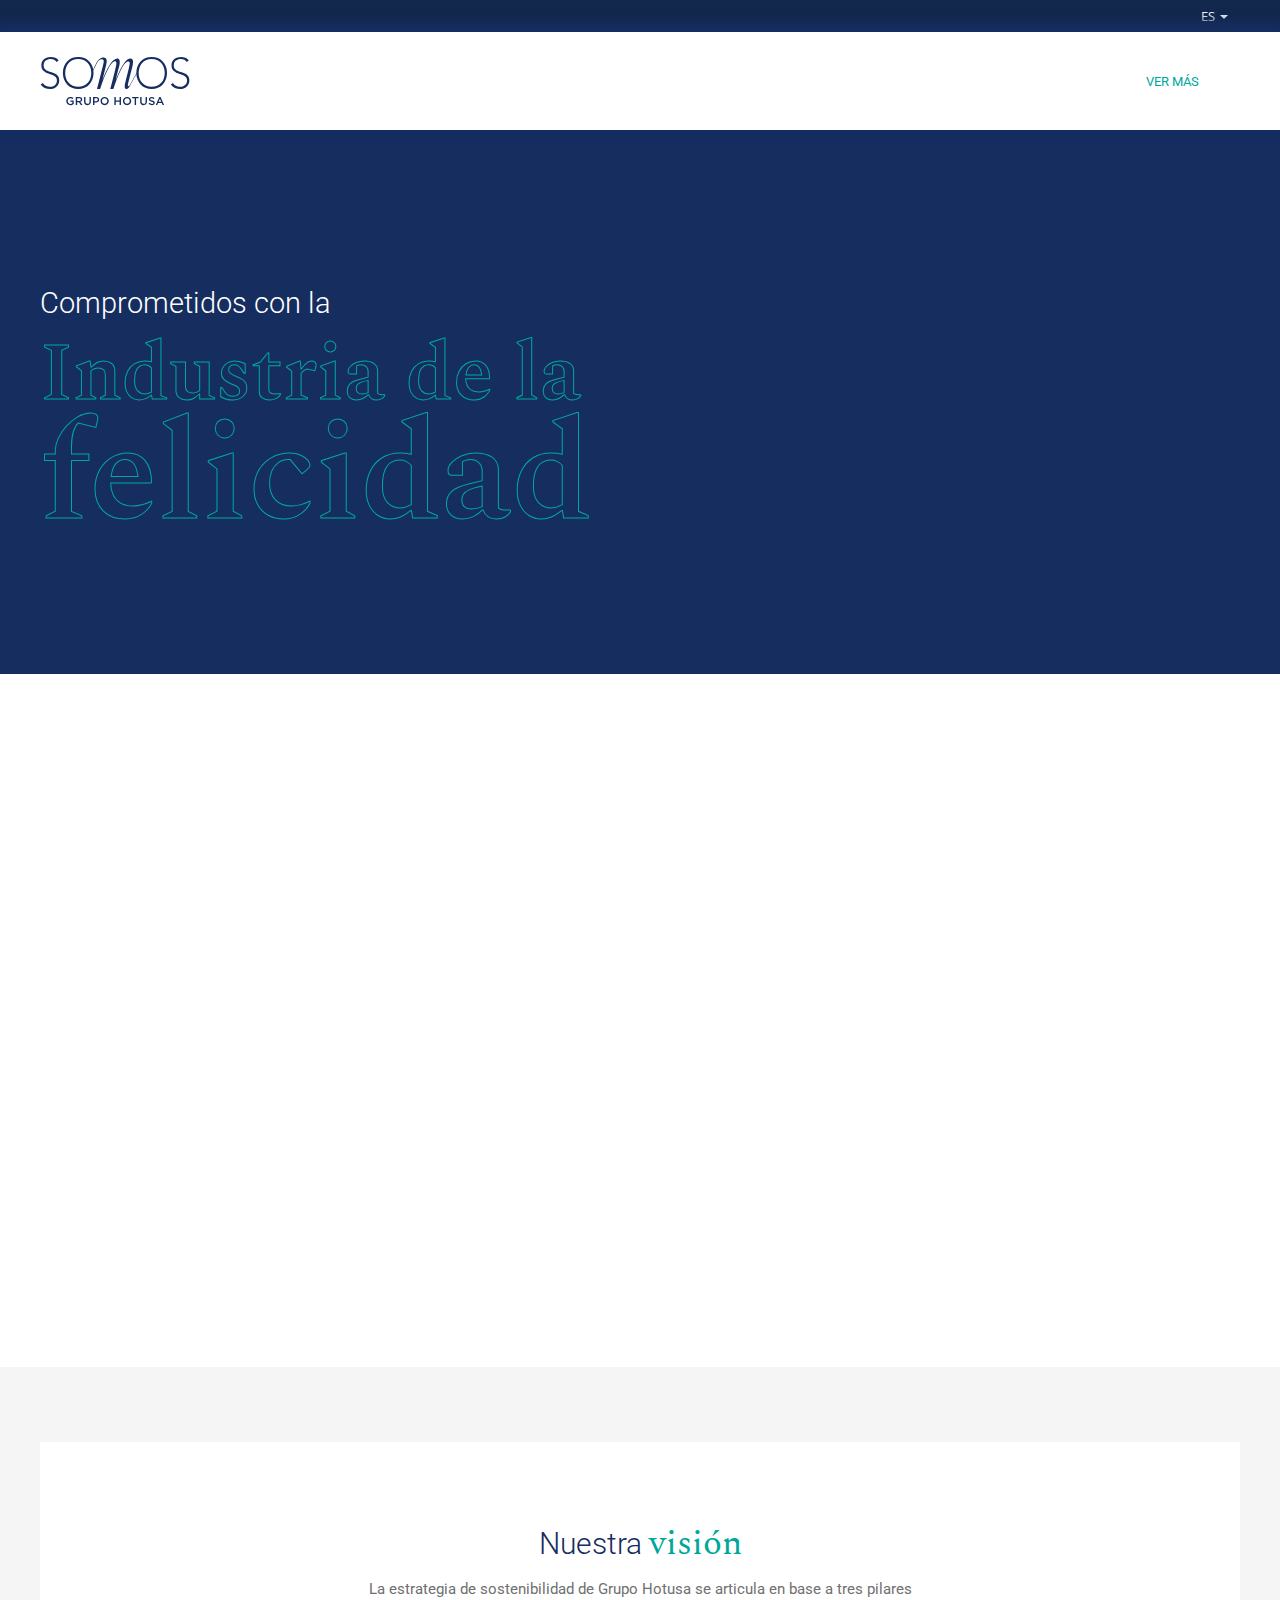
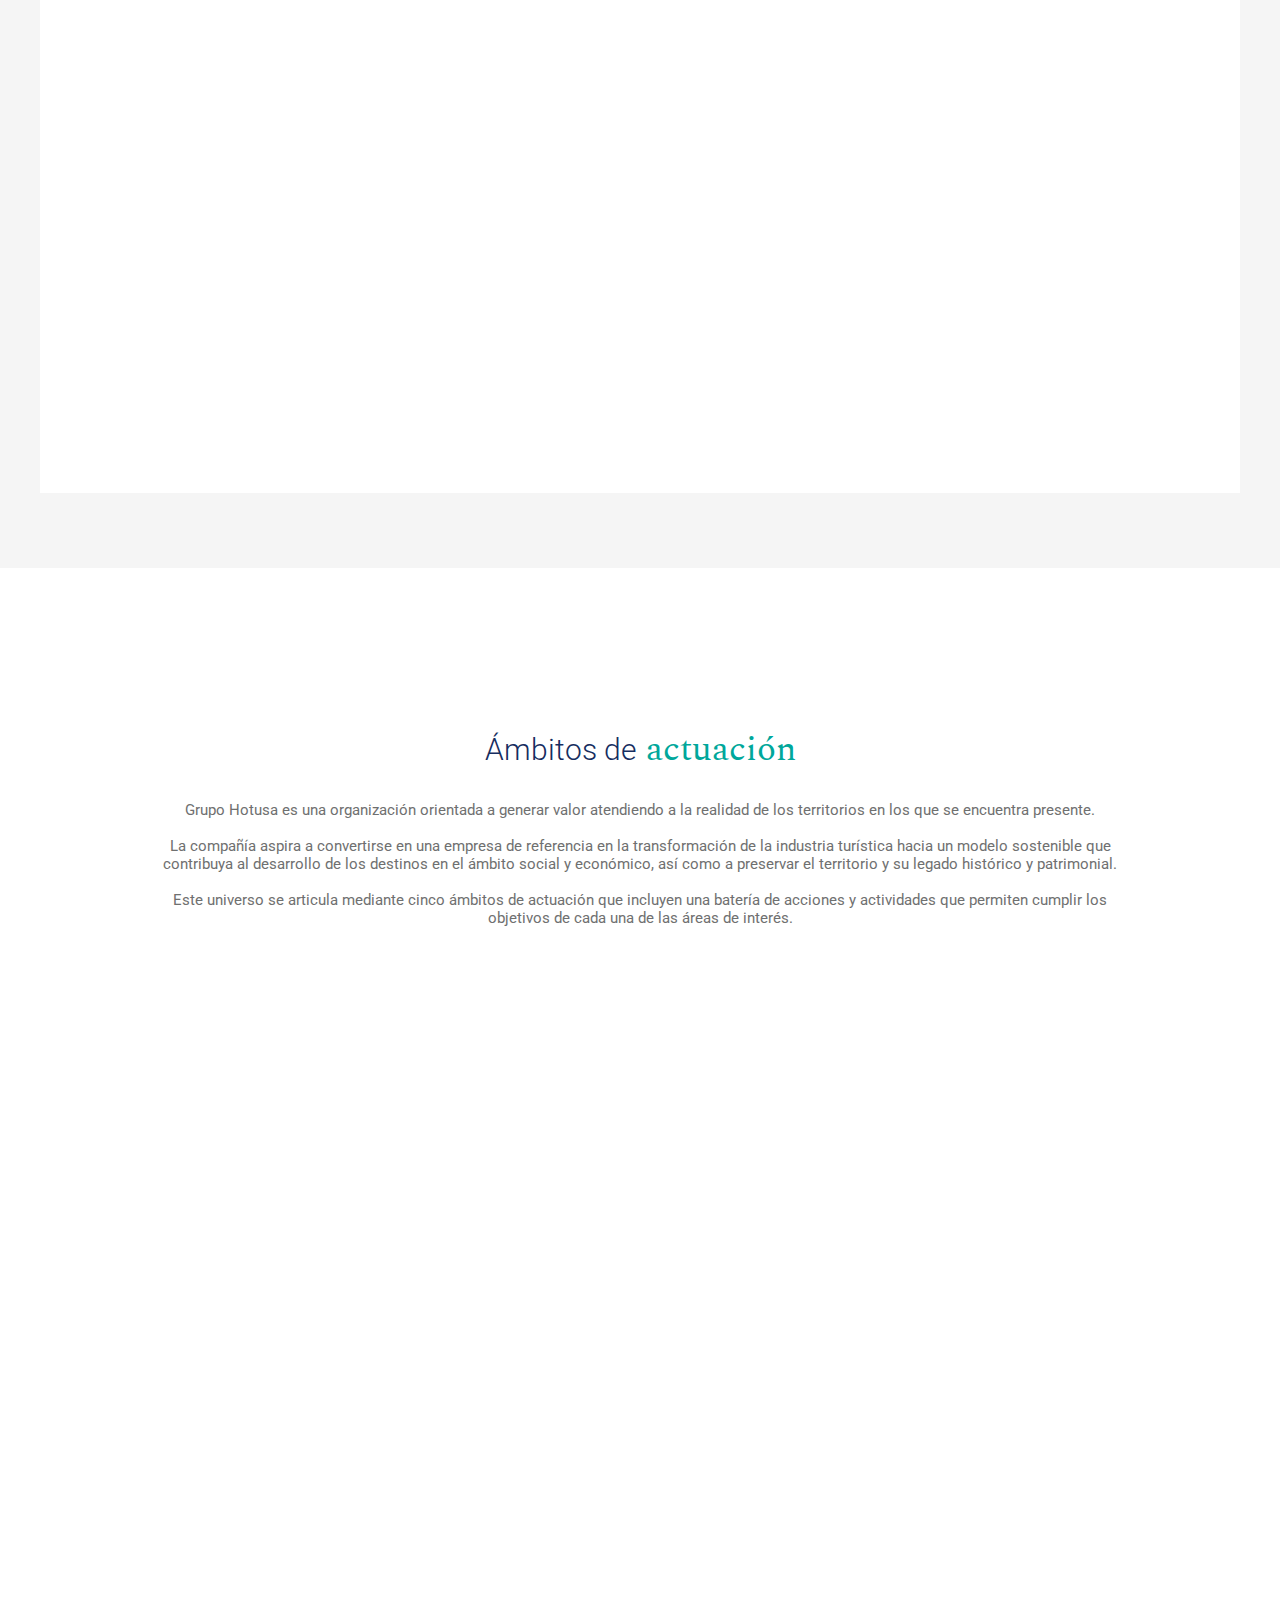
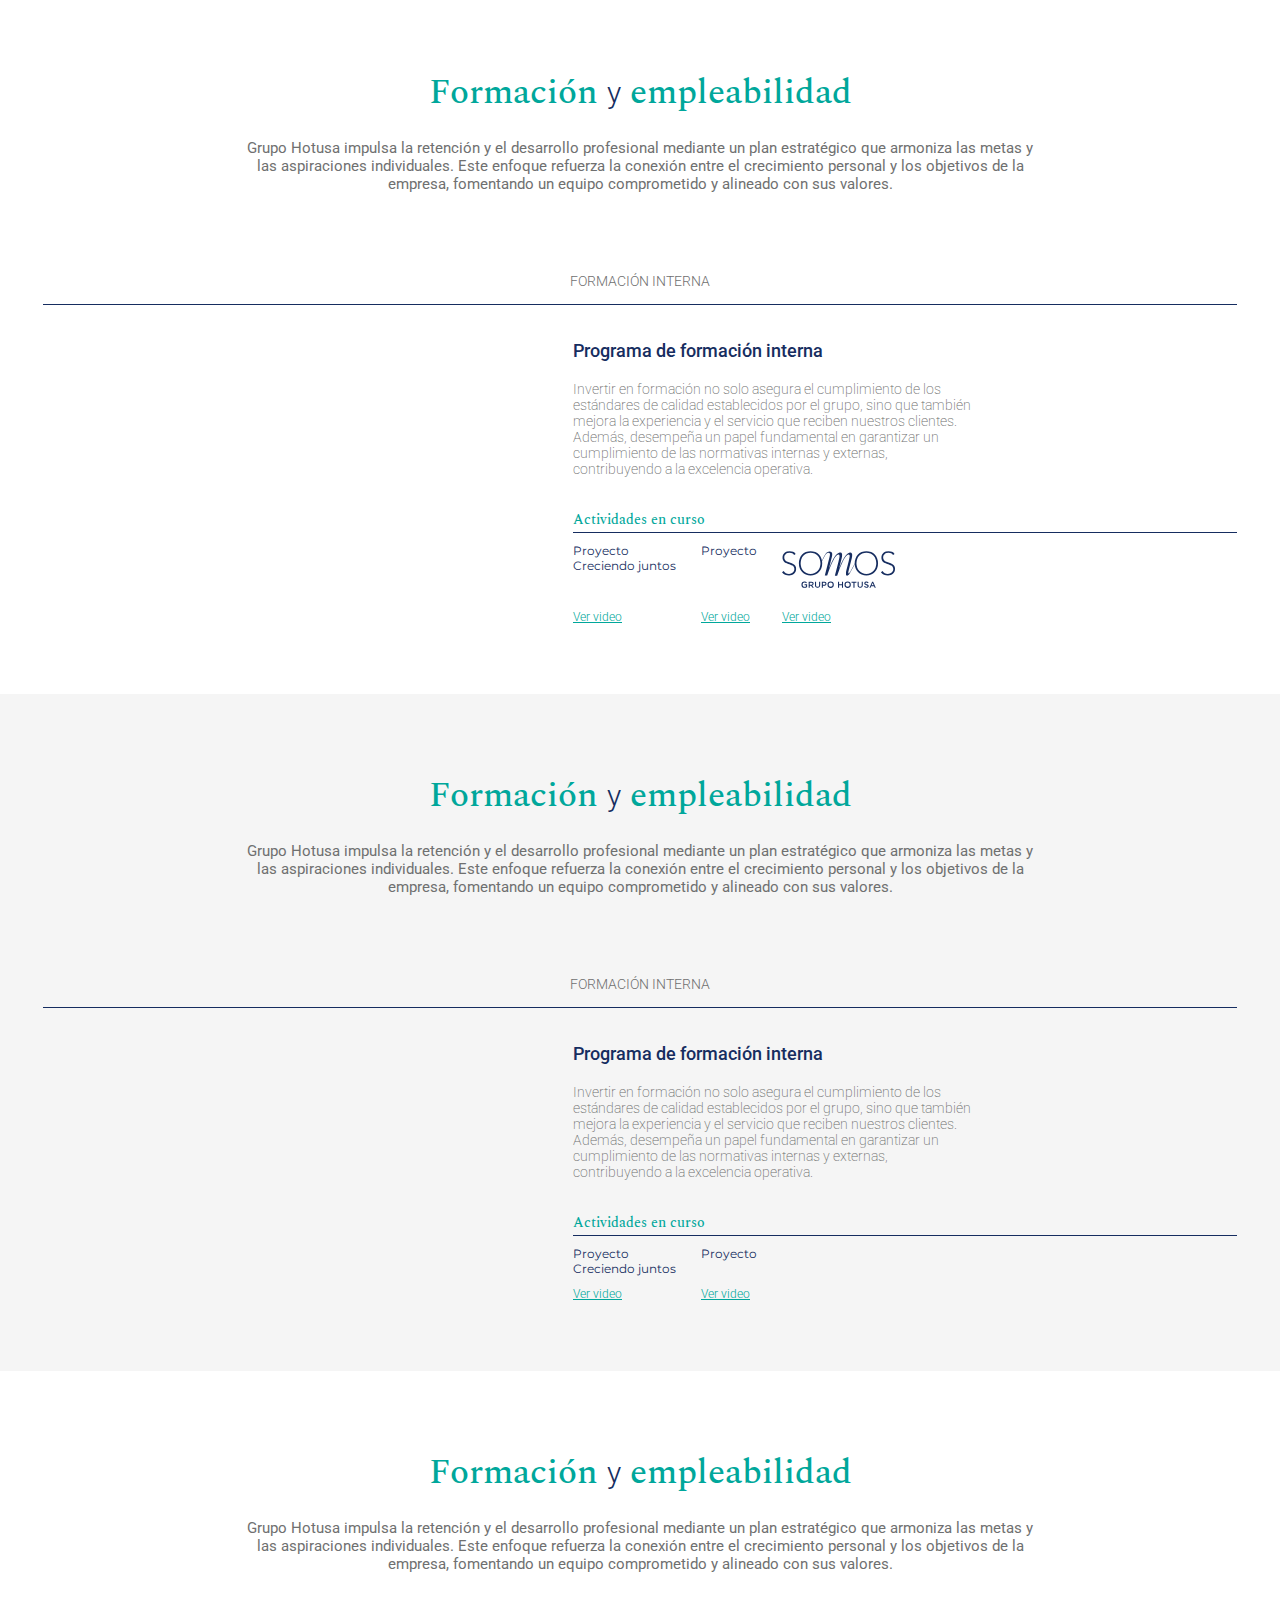
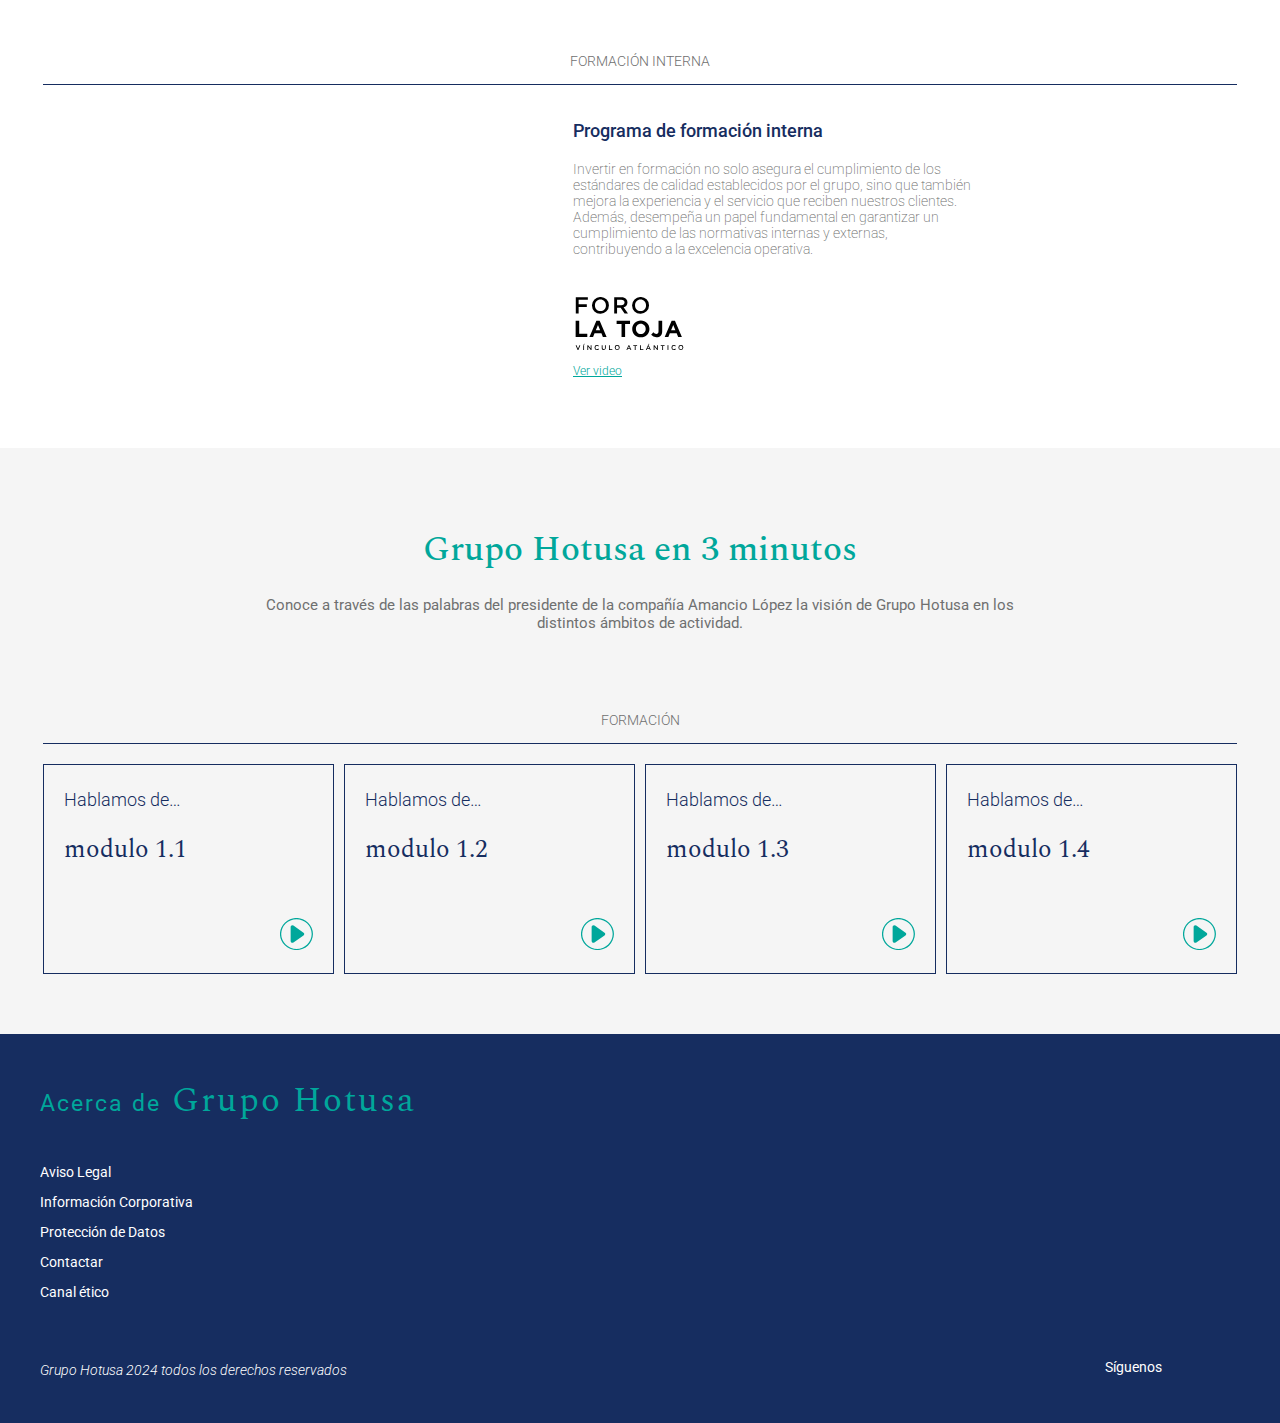
==== commit 882d727c: "version final" ====
--- a/index.html
+++ b/index.html
@@ -859,6 +859,34 @@
                   <li>Proyecto</li>
                   <li><a href="" class="ver_video">Ver video</a></li>
                 </ul>
+                <ul>
+                  <li><svg xmlns="http://www.w3.org/2000/svg" width="108" height="35.056" viewBox="0 0 108 35.056">
+                    <g id="Logo_SomosGH_Azul" transform="translate(-2 -4.51)">
+                      <g id="Grupo_7196" data-name="Grupo 7196" transform="translate(2 4.51)">
+                        <path id="Trazado_53108" data-name="Trazado 53108" d="M194.963,17.492,190.1,26.1q-.124.18-.248.354a3.679,3.679,0,0,1-.564.623c-.219.193-.594.283-.705-.087a1.425,1.425,0,0,1-.042-.571,12.2,12.2,0,0,1,.262-1.446q1.327-5.389,2.72-10.723.191-.736.361-1.5a13.643,13.643,0,0,0,.413-3.4c-.04-1.29-.724-2.347-2.121-2.151-1.757.248-3.246,1.819-4.269,3.2a32.756,32.756,0,0,0-2.772,4.522,67.9,67.9,0,0,0-3.326,7.579.012.012,0,0,1-.017.007h0s-.012-.009-.009-.017q.973-3.991,1.694-6.765.517-1.988.866-3.463a11.84,11.84,0,0,0,.3-2.861,3.4,3.4,0,0,0-.13-.91,1.742,1.742,0,0,0-2.17-1.257A5.822,5.822,0,0,0,177.449,9a18.319,18.319,0,0,0-2.392,3.128q-.9,1.447-1.557,2.715a65.917,65.917,0,0,0-3.378,7.678s0,.007-.012,0-.007,0-.007-.009q1.2-4.812,2.5-9.959.343-1.352.509-2.465a7.067,7.067,0,0,0,.042-1.783,2.3,2.3,0,0,0-.847-1.51,3.2,3.2,0,0,0-2.71-.21h0a6.026,6.026,0,0,0-3.333,2.739h0c-.4.665-2.588,5.074-2.93,5.965l-.1.731c.222-.408,2.658-5.225,2.835-5.541.231-.41.54-.944.807-1.314a3.687,3.687,0,0,1,2.7-1.585h0c1.465-.073,1.479,1.163,1.472,1.6a9.952,9.952,0,0,1-.217,1.366q-.18.892-.446,1.925-2.017,7.865-4.255,16.837v0a.021.021,0,0,0,.021.021h2.163a.073.073,0,0,0,.076-.057q1.412-4.476,3-8.487a61.564,61.564,0,0,1,3.272-6.97,22.832,22.832,0,0,1,1.245-2.007,8.986,8.986,0,0,1,1.741-1.929,2.73,2.73,0,0,1,1.595-.7c1.094-.024,1.033,1.526.9,2.26q-.407,2.261-.979,4.519-1.684,6.638-3.4,13.341v.007a.027.027,0,0,0,.028.028h2.182a.037.037,0,0,0,.035-.026,94.358,94.358,0,0,1,5.357-13.676,39.485,39.485,0,0,1,2.062-3.618,7.434,7.434,0,0,1,2.524-2.548,2.077,2.077,0,0,1,1.118-.274c.578.033.79.7.809,1.212a5.533,5.533,0,0,1-.08,1.109q-.354,2.027-.981,4.517-1,4-2.092,8.282a9.761,9.761,0,0,0-.382,4.05,1.111,1.111,0,0,0,.533.8c1.316.764,2.583-1.066,3.118-2.045.08-.146.16-.3.241-.446l0-.007c.059-.109.116-.217.172-.328.215-.4,4.3-7.652,4.682-8.294l-.125-.55Z" transform="translate(-125.199 -5.95)" fill="#162d60"/>
+                        <path id="Trazado_53109" data-name="Trazado 53109" d="M12.652,16.667a13.019,13.019,0,0,0-2.687-1.05,22.05,22.05,0,0,1-2.748-.929,6.1,6.1,0,0,1-2.156-1.477,3.881,3.881,0,0,1-.887-2.724A4.285,4.285,0,0,1,4.6,8.522,4.117,4.117,0,0,1,5.72,7.138,4.875,4.875,0,0,1,7.345,6.31a6.777,6.777,0,0,1,1.941-.278,5.346,5.346,0,0,1,2.55.578A5.338,5.338,0,0,1,13.6,8.183l1.458-1.076a6.148,6.148,0,0,0-2.453-1.96A8.288,8.288,0,0,0,9.35,4.51,8.688,8.688,0,0,0,6.741,4.9,6.656,6.656,0,0,0,4.557,6.043a5.456,5.456,0,0,0-1.5,1.875,5.769,5.769,0,0,0-.552,2.569,6.417,6.417,0,0,0,.462,2.59A4.989,4.989,0,0,0,4.21,14.809a6.811,6.811,0,0,0,1.762,1.13,21.823,21.823,0,0,0,2.057.788c.724.238,1.422.474,2.078.7a9.534,9.534,0,0,1,1.847.861A4.132,4.132,0,0,1,13.3,19.6a3.8,3.8,0,0,1,.51,2.045,4.41,4.41,0,0,1-.406,1.913,4.361,4.361,0,0,1-1.1,1.446,5.036,5.036,0,0,1-1.623.925A5.949,5.949,0,0,1,8.7,26.26a6.232,6.232,0,0,1-3.015-.722A5.427,5.427,0,0,1,3.623,23.51L2,24.621a7.133,7.133,0,0,0,2.932,2.4,9.944,9.944,0,0,0,3.923.764,7.969,7.969,0,0,0,2.512-.4,6.259,6.259,0,0,0,2.121-1.189,5.737,5.737,0,0,0,1.453-1.925,6.059,6.059,0,0,0,.538-2.618,5.475,5.475,0,0,0-.8-3.177,5.764,5.764,0,0,0-2.024-1.8" transform="translate(-2 -4.51)" fill="#162d60"/>
+                        <path id="Trazado_53110" data-name="Trazado 53110" d="M90.355,20.133a9.594,9.594,0,0,1-1.9,3.213A8.819,8.819,0,0,1,85.47,25.49a10.309,10.309,0,0,1-7.86,0,8.8,8.8,0,0,1-2.989-2.144,9.555,9.555,0,0,1-1.9-3.213,11.755,11.755,0,0,1-.663-3.977,11.7,11.7,0,0,1,.663-3.977,9.594,9.594,0,0,1,1.9-3.213A8.819,8.819,0,0,1,77.61,6.822a10.309,10.309,0,0,1,7.86,0,8.8,8.8,0,0,1,2.989,2.144,9.594,9.594,0,0,1,1.9,3.213,11.755,11.755,0,0,1,.663,3.977,11.7,11.7,0,0,1-.663,3.977M89.579,7.815A10.364,10.364,0,0,0,86.064,5.4a12.144,12.144,0,0,0-9.053,0A10.387,10.387,0,0,0,73.5,7.815a11.2,11.2,0,0,0-2.283,3.673,12.918,12.918,0,0,0-.823,4.666,12.994,12.994,0,0,0,.823,4.682A11.084,11.084,0,0,0,73.5,24.523a10.172,10.172,0,0,0,3.512,2.4,12.342,12.342,0,0,0,9.058,0,10.215,10.215,0,0,0,3.512-2.4,11.17,11.17,0,0,0,2.283-3.687,12.994,12.994,0,0,0,.823-4.682,12.859,12.859,0,0,0-.823-4.666,11.164,11.164,0,0,0-2.283-3.673" transform="translate(-54.258 -4.518)" fill="#162d60"/>
+                        <path id="Trazado_53111" data-name="Trazado 53111" d="M316.565,20.133a9.6,9.6,0,0,1-1.9,3.213,8.819,8.819,0,0,1-2.989,2.144,10.309,10.309,0,0,1-7.86,0,8.8,8.8,0,0,1-2.989-2.144,9.555,9.555,0,0,1-1.9-3.213,11.755,11.755,0,0,1-.663-3.977,11.7,11.7,0,0,1,.663-3.977,9.594,9.594,0,0,1,1.9-3.213,8.805,8.805,0,0,1,2.991-2.144,10.309,10.309,0,0,1,7.86,0,8.8,8.8,0,0,1,2.989,2.144,9.556,9.556,0,0,1,1.9,3.213,11.755,11.755,0,0,1,.663,3.977,11.7,11.7,0,0,1-.663,3.977m-.778-12.318a10.364,10.364,0,0,0-3.515-2.42,12.144,12.144,0,0,0-9.053,0,10.387,10.387,0,0,0-3.515,2.42,11.2,11.2,0,0,0-2.283,3.673,12.868,12.868,0,0,0-.823,4.666,13,13,0,0,0,.823,4.682,11.084,11.084,0,0,0,2.283,3.687,10.172,10.172,0,0,0,3.512,2.4,12.342,12.342,0,0,0,9.058,0,10.215,10.215,0,0,0,3.512-2.4,11.171,11.171,0,0,0,2.283-3.687,12.994,12.994,0,0,0,.823-4.682,12.859,12.859,0,0,0-.823-4.666,11.164,11.164,0,0,0-2.283-3.673" transform="translate(-227.11 -4.518)" fill="#162d60"/>
+                        <path id="Trazado_53112" data-name="Trazado 53112" d="M415.4,18.477a5.764,5.764,0,0,0-2.024-1.8,13.019,13.019,0,0,0-2.687-1.05,22.051,22.051,0,0,1-2.748-.929,6.121,6.121,0,0,1-2.156-1.477,3.881,3.881,0,0,1-.887-2.724,4.315,4.315,0,0,1,.425-1.965,4.111,4.111,0,0,1,1.12-1.385,4.827,4.827,0,0,1,1.625-.826,6.776,6.776,0,0,1,1.941-.278,5.374,5.374,0,0,1,2.55.578,5.338,5.338,0,0,1,1.767,1.573l1.458-1.076a6.149,6.149,0,0,0-2.453-1.96,8.289,8.289,0,0,0-3.258-.637,8.763,8.763,0,0,0-2.609.389,6.655,6.655,0,0,0-2.184,1.144,5.456,5.456,0,0,0-1.5,1.875,5.769,5.769,0,0,0-.552,2.569,6.417,6.417,0,0,0,.462,2.59,5.015,5.015,0,0,0,1.236,1.731,6.811,6.811,0,0,0,1.762,1.13,21.828,21.828,0,0,0,2.057.788c.724.238,1.422.474,2.078.7a9.671,9.671,0,0,1,1.847.859,4.109,4.109,0,0,1,1.347,1.316,3.8,3.8,0,0,1,.509,2.043,4.41,4.41,0,0,1-.406,1.913,4.361,4.361,0,0,1-1.1,1.446,5.037,5.037,0,0,1-1.623.925,5.939,5.939,0,0,1-1.981.328,6.232,6.232,0,0,1-3.015-.722,5.426,5.426,0,0,1-2.062-2.029l-1.623,1.111a7.114,7.114,0,0,0,2.932,2.4,9.944,9.944,0,0,0,3.923.764,7.969,7.969,0,0,0,2.512-.4,6.259,6.259,0,0,0,2.121-1.189,5.784,5.784,0,0,0,1.453-1.922,6.093,6.093,0,0,0,.538-2.618,5.493,5.493,0,0,0-.8-3.177" transform="translate(-308.198 -4.518)" fill="#162d60"/>
+                      </g>
+                      <g id="Grupo_7197" data-name="Grupo 7197" transform="translate(20.599 33.587)">
+                        <path id="Trazado_53113" data-name="Trazado 53113" d="M80.85,130.785v-.016a2.944,2.944,0,0,1,2.982-2.989,3.119,3.119,0,0,1,2.222.785l-.644.769a2.265,2.265,0,0,0-1.618-.618,1.956,1.956,0,0,0-1.875,2.04v.017a1.931,1.931,0,0,0,1.965,2.064,2.366,2.366,0,0,0,1.4-.439v-1.083H83.8v-.885h2.46v2.427a3.682,3.682,0,0,1-2.411.9,2.868,2.868,0,0,1-3-2.972Z" transform="translate(-80.85 -127.78)" fill="#162d60"/>
+                        <path id="Trazado_53114" data-name="Trazado 53114" d="M110.08,128.2h2.576a2.326,2.326,0,0,1,1.668.578,1.743,1.743,0,0,1,.479,1.248v.017a1.735,1.735,0,0,1-1.37,1.75l1.562,2.189h-1.205l-1.42-2.014H111.1v2.014H110.08V128.2Zm2.5,2.866c.727,0,1.189-.38,1.189-.967v-.017c0-.62-.446-.958-1.2-.958h-1.479v1.941h1.486Z" transform="translate(-103.185 -128.101)" fill="#162d60"/>
+                        <path id="Trazado_53115" data-name="Trazado 53115" d="M135.7,131.528V128.2h1.017v3.286c0,1.073.554,1.644,1.462,1.644s1.453-.538,1.453-1.6V128.2h1.017v3.279a2.308,2.308,0,0,1-2.486,2.592,2.273,2.273,0,0,1-2.46-2.543Z" transform="translate(-122.762 -128.101)" fill="#162d60"/>
+                        <path id="Trazado_53116" data-name="Trazado 53116" d="M163.272,128.2h2.279a1.94,1.94,0,0,1,2.2,1.932v.017c0,1.3-1.04,1.974-2.312,1.974h-1.149v1.859H163.27V128.2Zm2.2,3.005c.769,0,1.248-.429,1.248-1.033v-.017c0-.677-.488-1.033-1.248-1.033h-1.182v2.08h1.182Z" transform="translate(-143.829 -128.101)" fill="#162d60"/>
+                        <path id="Trazado_53117" data-name="Trazado 53117" d="M186.27,130.785v-.016a3.023,3.023,0,0,1,6.046-.017v.017a3.023,3.023,0,0,1-6.046.016Zm4.979,0v-.016a1.982,1.982,0,0,0-1.965-2.057,1.953,1.953,0,0,0-1.948,2.04v.017a1.974,1.974,0,0,0,1.965,2.047A1.946,1.946,0,0,0,191.249,130.785Z" transform="translate(-161.404 -127.78)" fill="#162d60"/>
+                        <path id="Trazado_53118" data-name="Trazado 53118" d="M229.01,128.2h1.017v2.4h2.757v-2.4H233.8v5.779h-1.014v-2.437h-2.757v2.437H229.01Z" transform="translate(-194.062 -128.101)" fill="#162d60"/>
+                        <path id="Trazado_53119" data-name="Trazado 53119" d="M255.22,130.785v-.016a3.023,3.023,0,0,1,6.046-.017v.017a3.023,3.023,0,0,1-6.046.016Zm4.979,0v-.016a1.982,1.982,0,0,0-1.965-2.057,1.953,1.953,0,0,0-1.948,2.04v.017a1.972,1.972,0,0,0,1.965,2.047A1.945,1.945,0,0,0,260.2,130.785Z" transform="translate(-214.09 -127.78)" fill="#162d60"/>
+                        <path id="Trazado_53120" data-name="Trazado 53120" d="M285.513,129.141H283.68V128.2h4.689v.941h-1.833v4.838h-1.024Z" transform="translate(-235.836 -128.101)" fill="#162d60"/>
+                        <path id="Trazado_53121" data-name="Trazado 53121" d="M308.42,131.528V128.2h1.014v3.286c0,1.073.554,1.644,1.462,1.644s1.453-.538,1.453-1.6V128.2h1.017v3.279a2.308,2.308,0,0,1-2.486,2.592A2.273,2.273,0,0,1,308.42,131.528Z" transform="translate(-254.741 -128.101)" fill="#162d60"/>
+                        <path id="Trazado_53122" data-name="Trazado 53122" d="M334.35,132.854l.611-.727a2.676,2.676,0,0,0,1.826.75c.627,0,1.024-.3,1.024-.727v-.017c0-.413-.231-.637-1.3-.885-1.231-.3-1.925-.66-1.925-1.727v-.017a1.769,1.769,0,0,1,1.974-1.677,3.2,3.2,0,0,1,2.1.727l-.545.769a2.62,2.62,0,0,0-1.569-.594c-.594,0-.941.3-.941.686v.017c0,.446.264.644,1.38.908,1.222.3,1.849.736,1.849,1.694v.017c0,1.083-.852,1.727-2.064,1.727a3.552,3.552,0,0,1-2.411-.925Z" transform="translate(-274.554 -127.818)" fill="#162d60"/>
+                        <path id="Trazado_53123" data-name="Trazado 53123" d="M359.015,128.03h.941l2.543,5.822h-1.073l-.587-1.4H358.1l-.594,1.4h-1.04l2.543-5.822Zm1.453,3.524-1-2.312-.991,2.312Z" transform="translate(-291.457 -127.971)" fill="#162d60"/>
+                      </g>
+                    </g>
+                  </svg>
+                  </li>
+                  <li><a href="" class="ver_video">Ver video</a></li>
+                </ul>
                 <!-- END menu_hijo_row -->
               </div>
             </footer>
@@ -1153,7 +1181,7 @@
               <!-- ENDIF -->
               <div class="swiper_activities_desc">
                 <!-- BEGIN menu_hijo_row -->
-                <ul>
+                <!-- <ul>
                   <li><svg id="Grupo_7334" data-name="Grupo 7334" xmlns="http://www.w3.org/2000/svg" xmlns:xlink="http://www.w3.org/1999/xlink"  viewBox="0 0 113.696 53.355">
  
                     <path id="Trazado_53437" data-name="Trazado 53437" d="M.147.28V16.589H3.152V9.951h8.626V7.34H3.152V2.889h9.725V.28Z" fill="#00202d"/>
@@ -1189,12 +1217,13 @@
                   </svg>
                   </li>
                   <li><a href="" class="ver_video">Ver video</a></li>
-                </ul>
-
-                <!-- <ul>
-                  <li>Lorem, ipsum.</li>
-                  <li><a href="" class="ver_video">Ver video</a></li>
                 </ul> -->
+
+                <ul>
+                  <li><svg viewBox="0 0 228.462 112.428">  <g transform="translate(850.999 -822)"><path d="M-506.1,57.026v-.1c0-6.678-4.859-12.226-11.684-12.226s-11.586,5.45-11.586,12.126v.1c0,6.676,4.859,12.176,11.684,12.176S-506.1,63.7-506.1,57.026m-29.605,0v-.1a17.61,17.61,0,0,1,18.019-17.774,17.445,17.445,0,0,1,17.92,17.675v.1A17.608,17.608,0,0,1-517.783,74.7,17.446,17.446,0,0,1-535.7,57.026" transform="translate(-280.683 782.846)"></path><path d="M-489.457,56.583c4.321,0,7.072-2.259,7.072-5.745v-.1c0-3.682-2.653-5.7-7.12-5.7h-8.789V56.583Zm-14.876-17.037h15.318c4.321,0,7.708,1.277,9.919,3.437a10.394,10.394,0,0,1,2.847,7.413v.1c0,5.646-3.387,9.034-8.15,10.409l9.278,13.009h-7.168l-8.443-11.979h-7.562V73.913h-6.039Z" transform="translate(-264.874 783.044)"></path><path d="M-449.526,57.026v-.1c0-6.678-4.859-12.226-11.684-12.226S-472.8,50.152-472.8,56.828v.1c0,6.676,4.859,12.176,11.683,12.176s11.588-5.4,11.588-12.078m-29.605,0v-.1a17.61,17.61,0,0,1,18.017-17.774,17.446,17.446,0,0,1,17.921,17.675v.1A17.608,17.608,0,0,1-461.211,74.7a17.446,17.446,0,0,1-17.921-17.674" transform="translate(-252.173 782.846)"></path><path d="M-450.312,90.2v-.1c0-5.893-4.321-10.8-10.407-10.8s-10.311,4.811-10.311,10.7v.1c0,5.891,4.321,10.8,10.407,10.8s10.311-4.813,10.311-10.7m-28.623,0v-.1c0-9.771,7.708-17.774,18.312-17.774s18.216,7.9,18.216,17.675v.1c0,9.77-7.708,17.772-18.312,17.772s-18.216-7.9-18.216-17.674" transform="translate(-252.075 799.562)"></path><path d="M-452.232,102.418l4.761-5.3c1.964,2.16,3.879,3.437,6.285,3.437,2.847,0,4.614-1.719,4.614-5.7V72.716h7.757V95.2c0,4.074-1.178,7.118-3.24,9.18-2.112,2.112-5.2,3.191-8.935,3.191a14.05,14.05,0,0,1-11.244-5.156" transform="translate(-238.617 799.76)"></path><path d="M-532.055,112.218v-.03a5.1,5.1,0,0,1,5.2-5.213,5.257,5.257,0,0,1,3.947,1.57l-1.137,1.31a4.015,4.015,0,0,0-2.823-1.253,3.393,3.393,0,0,0-3.328,3.557v.029a3.4,3.4,0,0,0,3.328,3.573,3.945,3.945,0,0,0,2.9-1.3l1.137,1.151a5.2,5.2,0,0,1-4.091,1.787,5.069,5.069,0,0,1-5.127-5.184" transform="translate(-278.844 817.025)"></path><path d="M-521.929,112.893v-5.8h1.772v5.733c0,1.872.966,2.865,2.549,2.865s2.534-.937,2.534-2.794v-5.8h1.772v5.72c0,3.008-1.7,4.521-4.334,4.521s-4.292-1.513-4.292-4.437" transform="translate(-273.741 817.082)"></path><path d="M-494.905,112.218v-.03a3.456,3.456,0,0,0-3.429-3.585,3.405,3.405,0,0,0-3.4,3.557v.029a3.444,3.444,0,0,0,3.427,3.573,3.394,3.394,0,0,0,3.4-3.543m-8.685,0v-.03a5.165,5.165,0,0,1,5.285-5.213,5.118,5.118,0,0,1,5.258,5.184v.029a5.166,5.166,0,0,1-5.286,5.214,5.118,5.118,0,0,1-5.256-5.184" transform="translate(-264.5 817.025)"></path><path d="M-423.563,112.218v-.03a5.1,5.1,0,0,1,5.2-5.213,5.257,5.257,0,0,1,3.946,1.57l-1.137,1.31a4.015,4.015,0,0,0-2.823-1.253,3.393,3.393,0,0,0-3.328,3.557v.029a3.4,3.4,0,0,0,3.328,3.573,3.943,3.943,0,0,0,2.9-1.3l1.137,1.151a5.2,5.2,0,0,1-4.091,1.787,5.069,5.069,0,0,1-5.127-5.184" transform="translate(-224.169 817.025)"></path><path d="M-405.135,112.218v-.03a3.456,3.456,0,0,0-3.429-3.585,3.405,3.405,0,0,0-3.4,3.557v.029a3.444,3.444,0,0,0,3.427,3.573,3.394,3.394,0,0,0,3.4-3.543m-8.685,0v-.03a5.164,5.164,0,0,1,5.285-5.213,5.118,5.118,0,0,1,5.258,5.184v.029a5.166,5.166,0,0,1-5.286,5.214,5.118,5.118,0,0,1-5.256-5.184" transform="translate(-219.259 817.025)"></path><path d="M-558.521,39.546h25.579v5.5h-19.541v9.377h17.332v5.5h-17.332V73.913h-6.038Z" transform="translate(-292.182 783.043)"></path><path d="M-558.718,72.716h7.56V100.21h17.135v6.873h-24.7Z" transform="translate(-292.281 799.76)"></path><path d="M-516.578,92.781l-4.566-11.146-4.566,11.146Zm-7.954-20.228h6.972l14.728,34.612h-7.9l-3.143-7.708h-14.533l-3.142,7.708h-7.708Z" transform="translate(-282.476 799.678)"></path><path d="M-490.481,79.687h-10.457V72.716h28.474v6.971H-482.92v27.4h-7.56Z" transform="translate(-263.163 799.76)"></path><path d="M-410.421,92.781l-4.566-11.146-4.566,11.146Zm-7.954-20.228h6.972l14.728,34.612h-7.9l-3.142-7.708h-14.533l-3.142,7.708H-433.1Z" transform="translate(-228.977 799.678)"></path><path d="M-558.718,107.089h1.958l3.038,7.748,3.025-7.748h1.916l-4.177,10.153h-1.57Z" transform="translate(-292.281 817.082)"></path><path d="M-546.227,105.145l1.584.692-1.842,1.4h-1.355Zm-1.8,2.924h1.772v10.083h-1.772Z" transform="translate(-286.894 816.103)"></path><path d="M-542.189,107.089h1.642l5.4,6.971v-6.971h1.742v10.083h-1.483l-5.56-7.174v7.174h-1.742Z" transform="translate(-283.951 817.082)"></path><path d="M-511.706,107.089h1.772v8.467h5.3v1.615h-7.071Z" transform="translate(-268.59 817.082)"></path><path d="M-480.151,113.19l-1.742-4.031-1.728,4.031Zm-2.534-6.148h1.642l4.435,10.153h-1.872l-1.023-2.435h-4.766l-1.038,2.435h-1.814Z" transform="translate(-256.199 817.059)"></path><path d="M-474.258,108.732h-3.2v-1.644h8.18v1.644h-3.2v8.44h-1.785Z" transform="translate(-251.328 817.082)"></path><path d="M-467.9,107.089h1.772v8.467h5.3v1.615H-467.9Z" transform="translate(-246.514 817.082)"></path><path d="M-453.532,105.05l1.584.69-1.844,1.4h-1.354Zm.82,9.144-1.742-4.031-1.728,4.031Zm-2.534-6.148h1.642l4.435,10.153h-1.872l-1.023-2.435h-4.766l-1.038,2.435h-1.814Z" transform="translate(-242.371 816.055)"></path><path d="M-448.675,107.089h1.642l5.4,6.971v-6.971h1.742v10.083h-1.483l-5.56-7.174v7.174h-1.742Z" transform="translate(-236.825 817.082)"></path><path d="M-435.526,108.732h-3.2v-1.644h8.18v1.644h-3.2v8.44h-1.785Z" transform="translate(-231.808 817.082)"></path><rect width="1.772" height="10.083" transform="translate(-656.065 924.172)"></rect></g></svg></li>
+                  <li><a href="" class="ver_video">Ver video</a></li>
+                </ul> 
+
                 <!-- END menu_hijo_row -->
               </div>
 
@@ -1232,50 +1261,17 @@
             <section>Lorem ipsum dolor, sit amet consectetur adipisicing elit. Modi culpa, necessitatibus, iure ipsa eum ipsum distinctio nulla corrupti, esse aliquam neque? Vel voluptatibus quaerat provident, assumenda rem veritatis velit, ipsa totam voluptates nemo, consequuntur nesciunt. Eum quas doloremque iste sequi in! Iure rem nulla soluta repellat, minima eos reprehenderit quod autem voluptatem fuga, est perferendis.</section>
             <footer>
               <!-- IF si no tiene contenido -->
-              <div class="swiper_activities">Actividades en curso</div>
+              <!-- <div class="swiper_activities">Actividades en curso</div> -->
               <!-- ENDIF -->
               <div class="swiper_activities_desc">
                 <!-- BEGIN menu_hijo_row -->
-                <ul>
-                  <li><svg id="Grupo_7334" data-name="Grupo 7334" xmlns="http://www.w3.org/2000/svg" xmlns:xlink="http://www.w3.org/1999/xlink"  viewBox="0 0 113.696 53.355">
-
-                    <path id="Trazado_53437" data-name="Trazado 53437" d="M.147.28V16.589H3.152V9.951h8.626V7.34H3.152V2.889h9.725V.28Z" fill="#00202d"/>
-                    <g id="Grupo_7335" data-name="Grupo 7335">
-                      <g id="Grupo_7334-2" data-name="Grupo 7334" clip-path="url(#clip-path)">
-                        <path id="Trazado_53438" data-name="Trazado 53438" d="M31.958,8.482V8.436a5.715,5.715,0,0,0-5.625-5.8c-.064,0-.127,0-.19,0a5.634,5.634,0,0,0-5.766,5.754v.048a5.7,5.7,0,0,0,5.613,5.779h.2a5.617,5.617,0,0,0,5.766-5.733m-14.733,0V8.436C17.225,3.846,20.938,0,26.192,0S35.11,3.8,35.11,8.388v.047c0,4.589-3.713,8.435-8.966,8.435s-8.918-3.8-8.918-8.388" fill="#00202d"/>
-                        <path id="Trazado_53439" data-name="Trazado 53439" d="M48.107,8.365c2.15,0,3.519-1.072,3.519-2.726V5.593c0-1.747-1.319-2.7-3.543-2.7H43.709V8.365ZM40.7.28h7.623a7.107,7.107,0,0,1,4.937,1.63A4.81,4.81,0,0,1,54.68,5.429v.047c0,2.68-1.686,4.287-4.056,4.939l4.618,6.175H51.675l-4.2-5.685H43.709V16.59H40.7Z" fill="#00202d"/>
-                        <path id="Trazado_53440" data-name="Trazado 53440" d="M74.3,8.482V8.436a5.715,5.715,0,0,0-5.625-5.8c-.064,0-.127,0-.19,0a5.634,5.634,0,0,0-5.766,5.754v.048a5.7,5.7,0,0,0,5.613,5.779h.2A5.618,5.618,0,0,0,74.3,8.482m-14.733,0V8.436C59.567,3.846,63.281,0,68.533,0s8.919,3.8,8.919,8.388v.047c0,4.589-3.714,8.435-8.967,8.435s-8.918-3.8-8.918-8.388" fill="#00202d"/>
-                        <path id="Trazado_53441" data-name="Trazado 53441" d="M0,23.955H3.762V37H12.29v3.262H0Z" fill="#00202d"/>
-                        <path id="Trazado_53442" data-name="Trazado 53442" d="M25.85,33.439l-2.272-5.29-2.273,5.29Zm-3.959-9.6h3.47l7.33,16.426H28.757l-1.564-3.658H19.961L18.4,40.265H14.562Z" fill="#00202d"/>
-                        <path id="Trazado_53443" data-name="Trazado 53443" d="M48.45,27.264h-5.2V23.956h14.17v3.308h-5.2v13H48.45Z" fill="#00202d"/>
-                        <path id="Trazado_53444" data-name="Trazado 53444" d="M73.957,32.156V32.11a5.069,5.069,0,0,0-5.011-5.128h-.168a4.99,4.99,0,0,0-5.132,5.079v.048a5.07,5.07,0,0,0,5.012,5.126c.056,0,.112,0,.168,0a4.989,4.989,0,0,0,5.131-5.079m-14.244,0V32.11c0-4.638,3.836-8.436,9.113-8.436s9.065,3.752,9.065,8.388v.048c0,4.636-3.836,8.435-9.113,8.435s-9.065-3.752-9.065-8.388" fill="#00202d"/>
-                        <path id="Trazado_53445" data-name="Trazado 53445" d="M79.7,38.051l2.369-2.516a4.28,4.28,0,0,0,3.128,1.63c1.417,0,2.3-.815,2.3-2.7V23.955h3.861V34.626a5.761,5.761,0,0,1-1.612,4.356A6.29,6.29,0,0,1,85.294,40.5a7.128,7.128,0,0,1-5.6-2.446" fill="#00202d"/>
-                        <path id="Trazado_53446" data-name="Trazado 53446" d="M105.3,33.439l-2.272-5.29-2.273,5.29Zm-3.959-9.6h3.47l7.33,16.426h-3.934l-1.564-3.658H99.415l-1.563,3.658H94.016Z" fill="#00202d"/>
-                        <path id="Trazado_53447" data-name="Trazado 53447" d="M0,48.489H.975l1.511,3.677,1.506-3.677h.953L2.867,53.308H2.085Z" fill="#00202d"/>
-                        <path id="Trazado_53448" data-name="Trazado 53448" d="M8.9,47.1l.789.329-.917.663H8.1ZM8,48.489h.881v4.785H8Z" fill="#00202d"/>
-                        <path id="Trazado_53449" data-name="Trazado 53449" d="M12.371,48.489h.817L15.876,51.8V48.489h.867v4.785h-.738l-2.767-3.4v3.4h-.867Z" fill="#00202d"/>
-                        <path id="Trazado_53450" data-name="Trazado 53450" d="M19.956,50.9v-.014a2.481,2.481,0,0,1,2.587-2.475,2.682,2.682,0,0,1,1.964.745l-.565.621a2.054,2.054,0,0,0-1.406-.594,1.646,1.646,0,0,0-1.657,1.634c0,.018,0,.036,0,.053v.014a1.647,1.647,0,0,0,1.6,1.695h.057a2.013,2.013,0,0,0,1.442-.615l.565.546a2.647,2.647,0,0,1-2.036.847,2.464,2.464,0,0,1-2.551-2.46" fill="#00202d"/>
-                        <path id="Trazado_53451" data-name="Trazado 53451" d="M27.535,51.243V48.489h.883v2.72a1.2,1.2,0,0,0,1.268,1.36,1.17,1.17,0,0,0,1.261-1.326V48.489h.881V51.2a1.956,1.956,0,0,1-2.157,2.146,1.933,1.933,0,0,1-2.136-2.106" fill="#00202d"/>
-                        <path id="Trazado_53452" data-name="Trazado 53452" d="M35.186,48.489h.882v4.018H38.7v.767H35.186Z" fill="#00202d"/>
-                        <path id="Trazado_53453" data-name="Trazado 53453" d="M45.581,50.9v-.014a1.677,1.677,0,0,0-1.651-1.7h-.054a1.653,1.653,0,0,0-1.692,1.613c0,.025,0,.049,0,.074v.014a1.672,1.672,0,0,0,1.649,1.7h.057a1.648,1.648,0,0,0,1.691-1.6c0-.027,0-.053,0-.08m-4.322,0v-.014a2.628,2.628,0,0,1,5.247-.013v.014a2.628,2.628,0,0,1-5.247.014" fill="#00202d"/>
-                        <path id="Trazado_53454" data-name="Trazado 53454" d="M57.056,51.373l-.867-1.913-.86,1.913Zm-1.262-2.918h.818l2.207,4.819h-.932l-.509-1.156H55.006l-.516,1.156h-.9Z" fill="#00202d"/>
-                        <path id="Trazado_53455" data-name="Trazado 53455" d="M62.413,49.269h-1.59v-.78h4.07v.78H63.3v4.005h-.888Z" fill="#00202d"/>
-                        <path id="Trazado_53456" data-name="Trazado 53456" d="M67.971,48.489h.882v4.018H71.49v.767H67.971Z" fill="#00202d"/>
-                        <path id="Trazado_53457" data-name="Trazado 53457" d="M77.184,47.034l.789.328-.918.663h-.673Zm.408,4.339-.867-1.913-.859,1.913Zm-1.261-2.918h.817l2.208,4.819h-.932l-.51-1.156H75.543l-.517,1.156h-.9Z" fill="#00202d"/>
-                        <path id="Trazado_53458" data-name="Trazado 53458" d="M82.362,48.489h.817L85.867,51.8V48.489h.867v4.785H86l-2.767-3.405v3.405h-.867Z" fill="#00202d"/>
-                        <path id="Trazado_53459" data-name="Trazado 53459" d="M91.4,49.269h-1.59v-.78h4.07v.78H92.29v4.005H91.4Z" fill="#00202d"/>
-                        <rect id="Rectángulo_1477" data-name="Rectángulo 1477" width="0.882" height="4.785" transform="translate(97.009 48.489)" fill="#00202d"/>
-                        <path id="Trazado_53460" data-name="Trazado 53460" d="M101.157,50.9v-.014a2.481,2.481,0,0,1,2.587-2.475,2.68,2.68,0,0,1,1.964.745l-.565.621a2.054,2.054,0,0,0-1.406-.594,1.645,1.645,0,0,0-1.656,1.634c0,.018,0,.036,0,.053v.014a1.646,1.646,0,0,0,1.6,1.695h.057a2.008,2.008,0,0,0,1.442-.615l.566.546a2.651,2.651,0,0,1-2.037.847,2.464,2.464,0,0,1-2.551-2.46" fill="#00202d"/>
-                        <path id="Trazado_53461" data-name="Trazado 53461" d="M112.771,50.9v-.014a1.677,1.677,0,0,0-1.651-1.7h-.054a1.653,1.653,0,0,0-1.692,1.613c0,.025,0,.049,0,.074v.014a1.672,1.672,0,0,0,1.647,1.7h.059a1.648,1.648,0,0,0,1.691-1.6c0-.026,0-.053,0-.079m-4.322,0v-.014a2.628,2.628,0,0,1,5.247-.014v.014a2.628,2.628,0,0,1-5.246.015" fill="#00202d"/>
-                      </g>
-                    </g>
-                  </svg>
-                  </li>
-                  <li><a href="" class="ver_video">Ver video</a></li>
-                </ul>
-
                 <!-- <ul>
-                  <li>Lorem, ipsum.</li>
+                  <li></li>
+                  <li><a href="" class="ver_video">Ver video</a></li>
+                </ul>
+
+                <ul>
+                  <li></li>
                   <li><a href="" class="ver_video">Ver video</a></li>
                 </ul> -->
                 <!-- END menu_hijo_row -->
--- a/css/style.css
+++ b/css/style.css
@@ -393,7 +393,7 @@
 /* FIN tpl-footer-gh */
 
     /* .tpl-slideGrupos */
-    .tpl-slideGrupos{display:none;transition: .5s;}
+    .tpl-slideGrupos{transition: .5s;}
     .tpl-slideGrupos:first-of-type{padding-top:135px;}
     .tpl-slideGrupos{background:#fff;padding-bottom:20px;}
     .tpl-slideGrupos:nth-child(even){background:#f5f5f5;}
@@ -411,7 +411,7 @@
     .tpl-slideGrupos .sta-slideGrupos_subTitle{text-align:center;font:15px var(--roboto);margin:20px 25px 0;color:var(--text-color)}
     .tpl-slideGrupos .swiper_activities{font:500 14px/25px var(--spectra);color:var(--sgh-color);text-align:center;border-bottom:1px solid var(--sgh-color2);}
     .tpl-slideGrupos .swiper_activities_desc{padding-top:10px;text-align:center;color:var(--sgh-color2)}
-    .tpl-slideGrupos .swiper_activities_desc ul {padding-right:0;display: flex;flex-direction: column;justify-content: space-between;}
+    .tpl-slideGrupos .swiper_activities_desc ul {padding-right:0;display: flex;flex-direction: column;justify-content: space-between;align-items: center;}
     .tpl-slideGrupos .swiper_activities_desc ul > li{font-family:var(--montserrat);padding-bottom:10px;max-width: 200px;}
     .tpl-slideGrupos .swiper_activities_desc ul > li svg{width:113px;height:53px;}
 
@@ -445,7 +445,7 @@
       .tpl-slideGrupos .swiper_activities_desc,
       .tpl-slideGrupos .swiper_activities{text-align:left;}
       .tpl-slideGrupos .swiper_activities_desc{display:flex;}
-      .tpl-slideGrupos .swiper_activities_desc ul {padding-right:25px;}
+      .tpl-slideGrupos .swiper_activities_desc ul {padding-right:25px;align-items: flex-start;}
       .tpl-slideGrupos .sta-slideGrupos_max .sta-slideGrupos_sectionNav{padding:20px 0 0;}
       .tpl-slideGrupos section .sta-slideGrupos_elems .sta-slideGrupos_elems_title{display:block;font:500 18px/20px var(--roboto);color:var(--sgh-color2);margin-bottom:20px}
       .tpl-slideGrupos .sta-slideGrupos_subTitle{max-width:800px;margin:20px auto 50px}
@@ -1111,7 +1111,7 @@
 .tpl-modalVideoMulti-gh .sta-modalVideoMulti-gh_listaVideo button{display: block;width: 100%;height: 100%;padding-top: 120px;}
 .tpl-modalVideoMulti-gh .sta-modalVideoMulti-gh_overflow{position: absolute;top: 0; right: 0;left: 0;height:110px;overflow: hidden;}
 .tpl-modalVideoMulti-gh .sta-modalVideoMulti-gh_listaImg{background-position: center;background-repeat: no-repeat;background-size: cover;position: absolute;top:0;right:0;left:0;bottom:0;transition: .3s;}
-.tpl-modalVideoMulti-gh .sta-modalVideoMulti-gh_listaTitulo{font: 12px "Montserrat", sans-serif;color: #fff;display: block;}
+.tpl-modalVideoMulti-gh .sta-modalVideoMulti-gh_listaTitulo{font: 12px var(--montserrat), sans-serif;color: #fff;display: block;}
 .tpl-modalVideoMulti-gh .sta-modalVideoMulti-gh_listaVideo.sta-active .sta-modalVideoMulti-gh_listaTitulo{font-weight: bold;}
 @media(min-width: 401px){
   .tpl-modalVideoMulti-gh .sta-modalVideoMulti-gh_listaVideo {width: calc(50% + 40px);}
